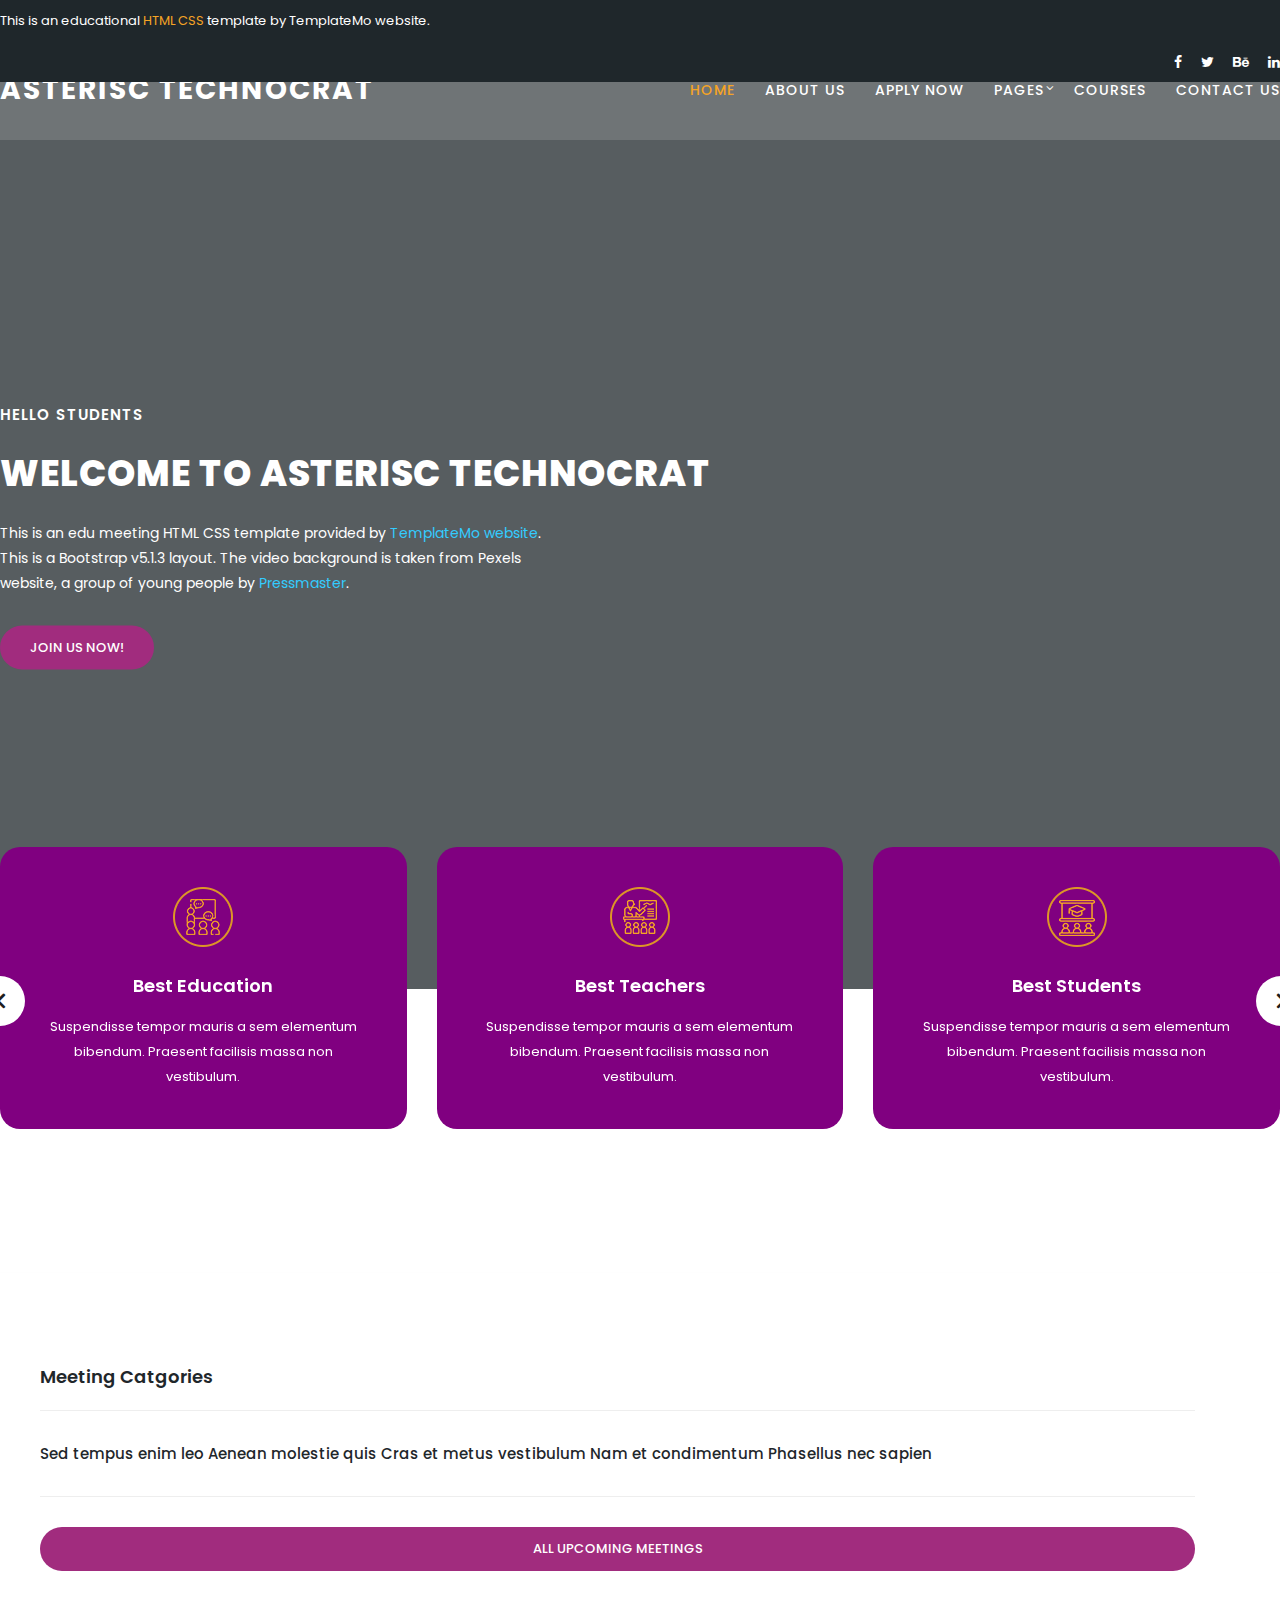
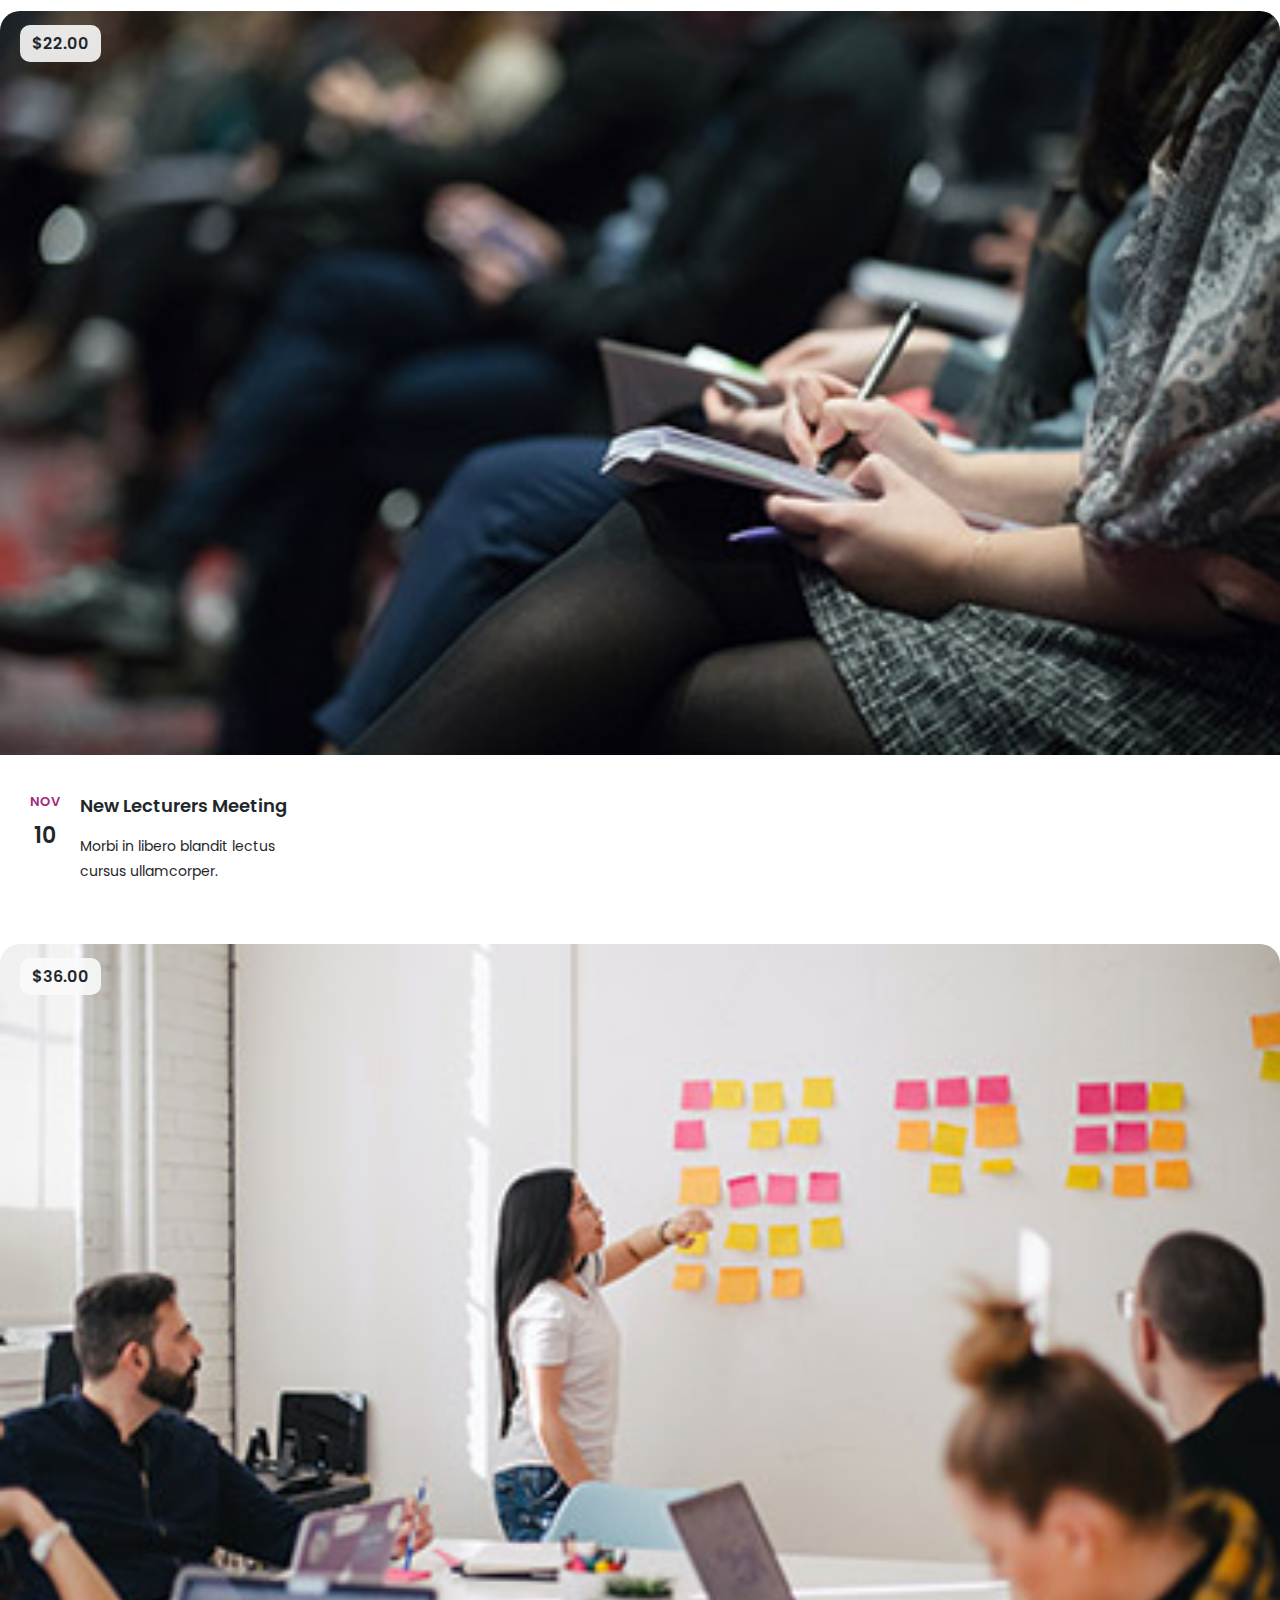
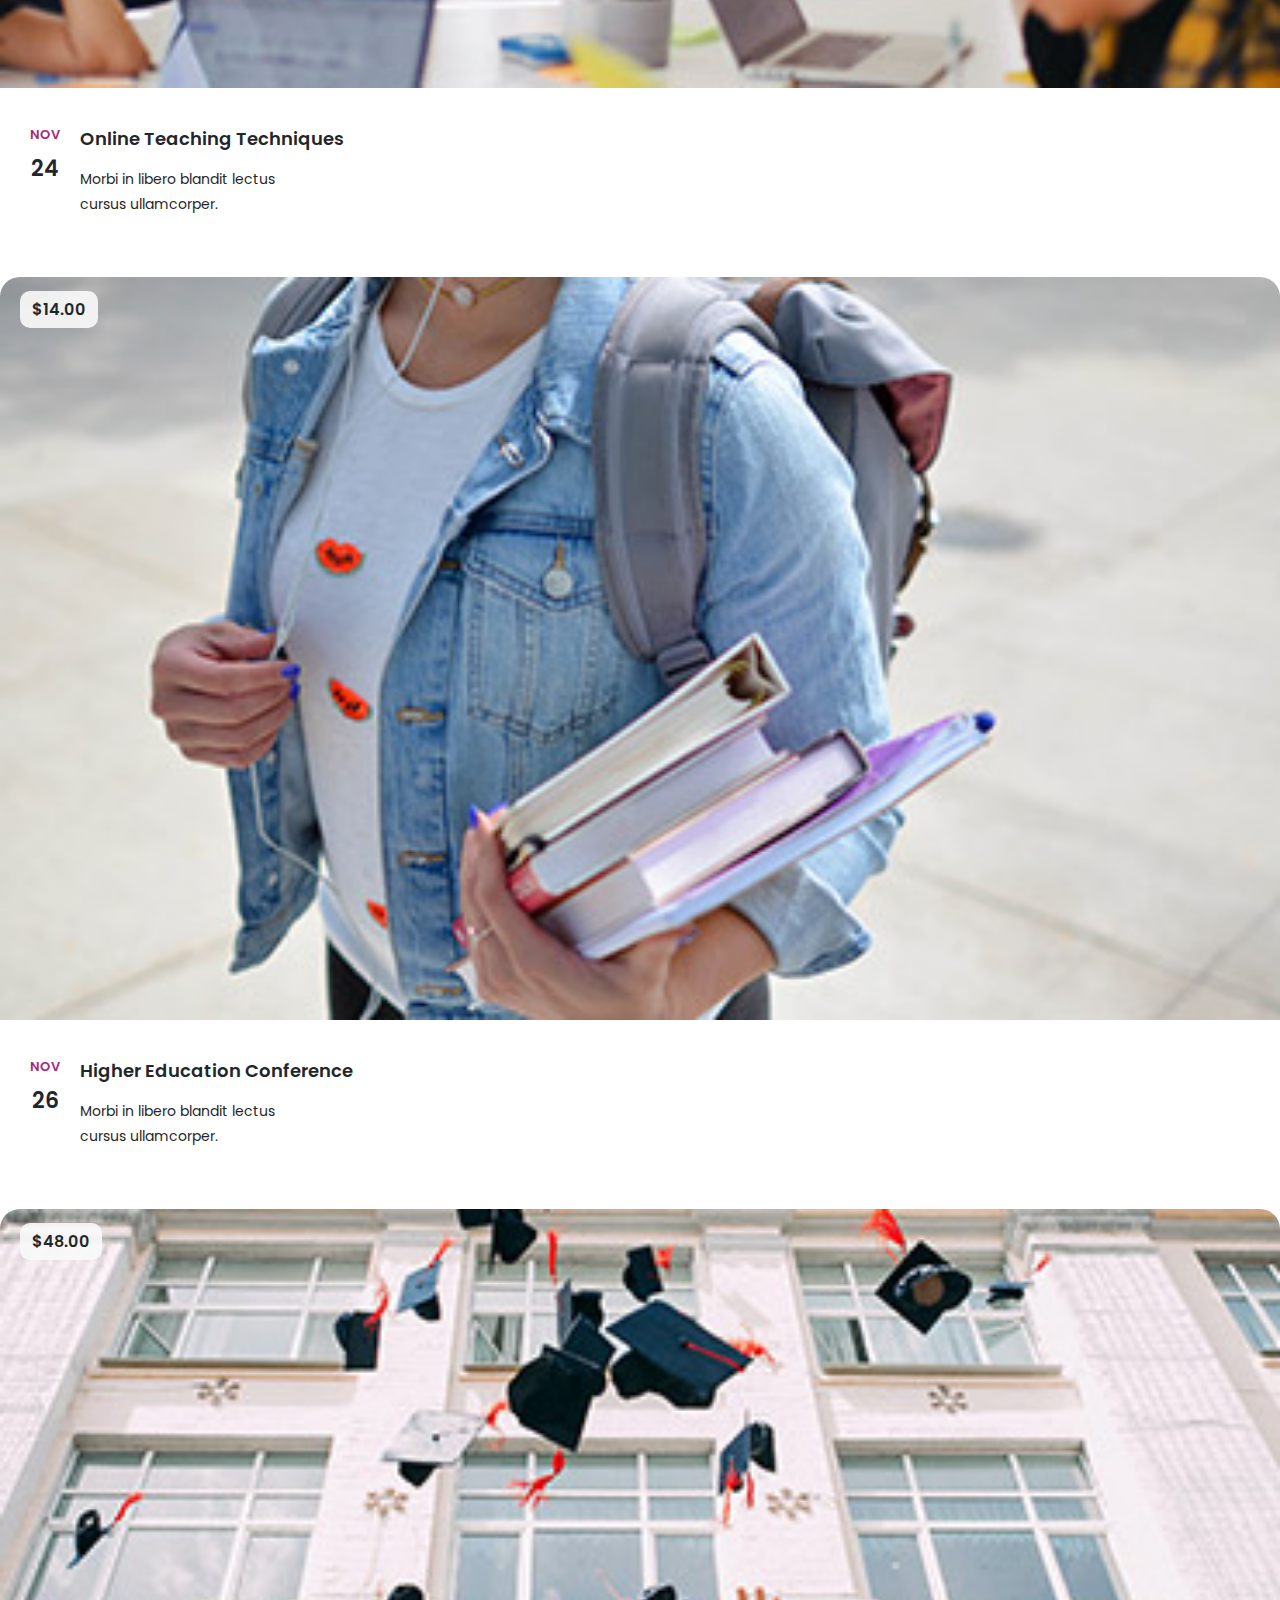
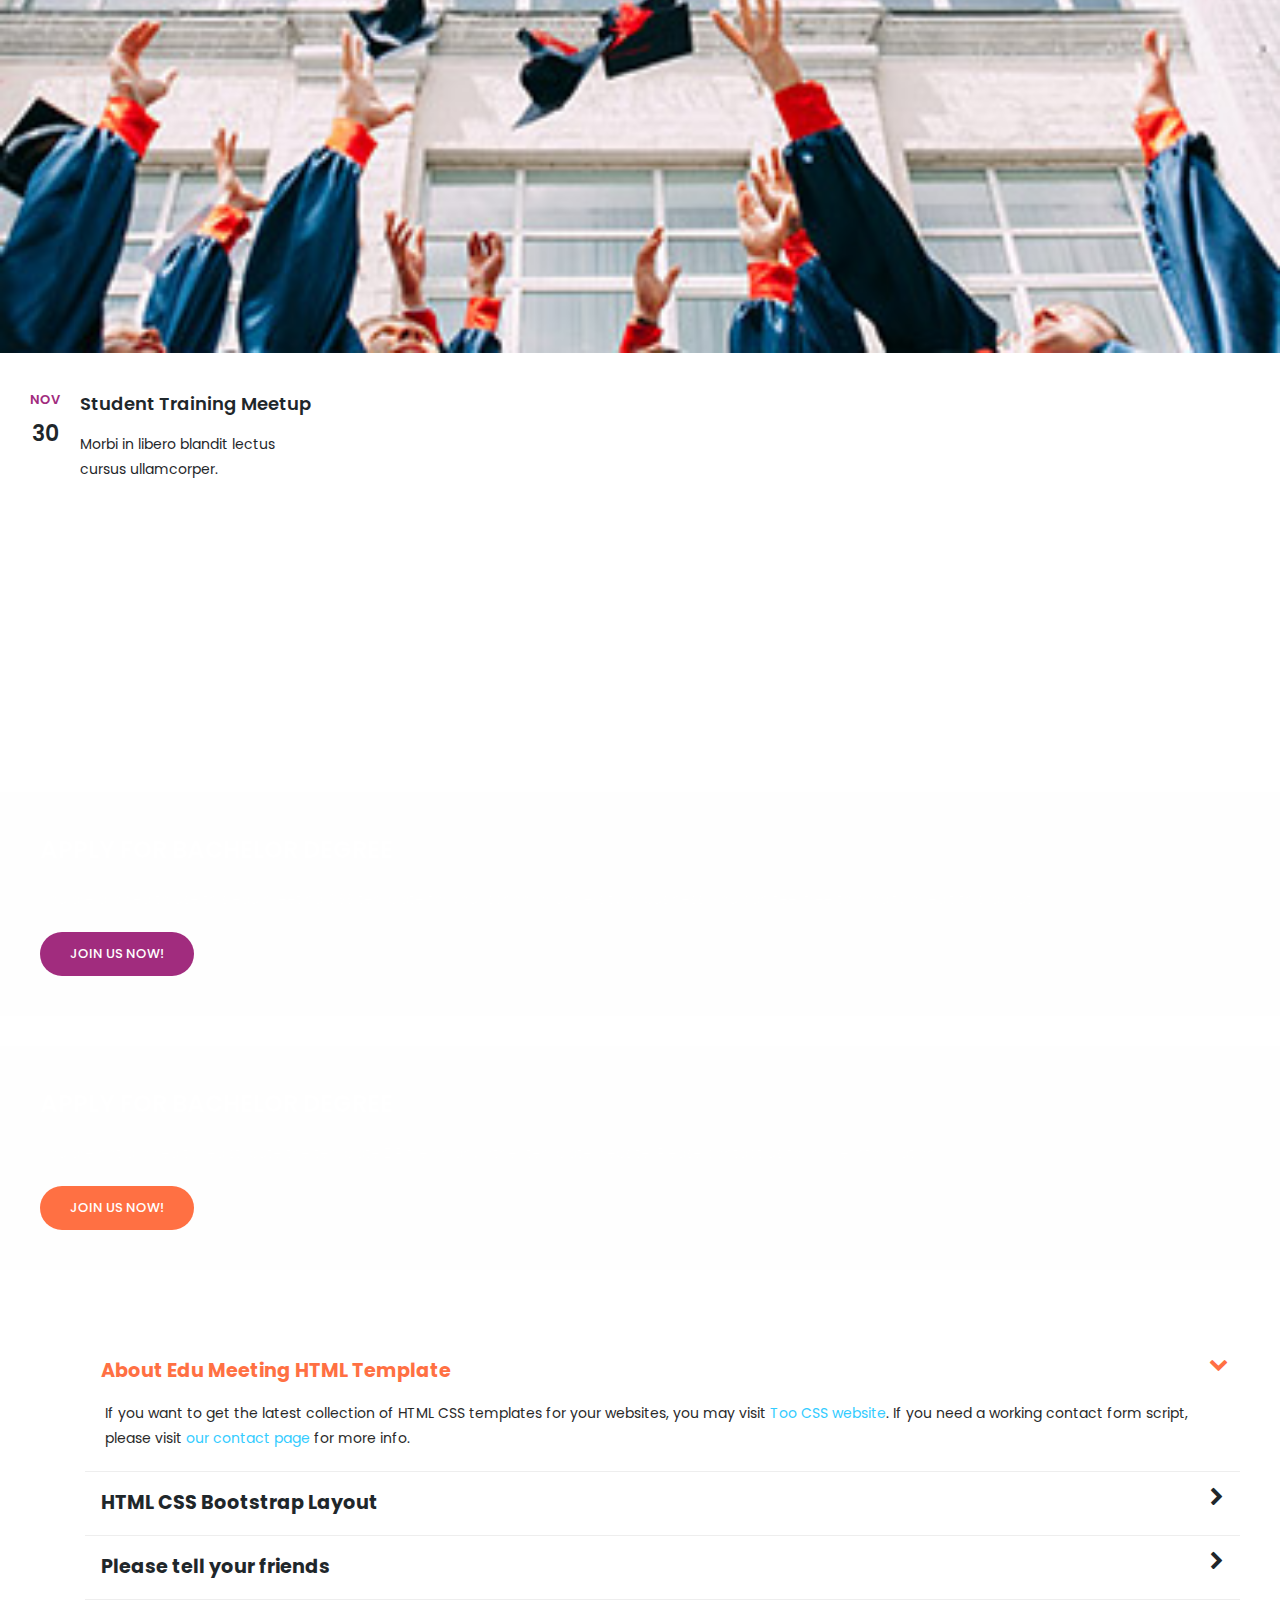
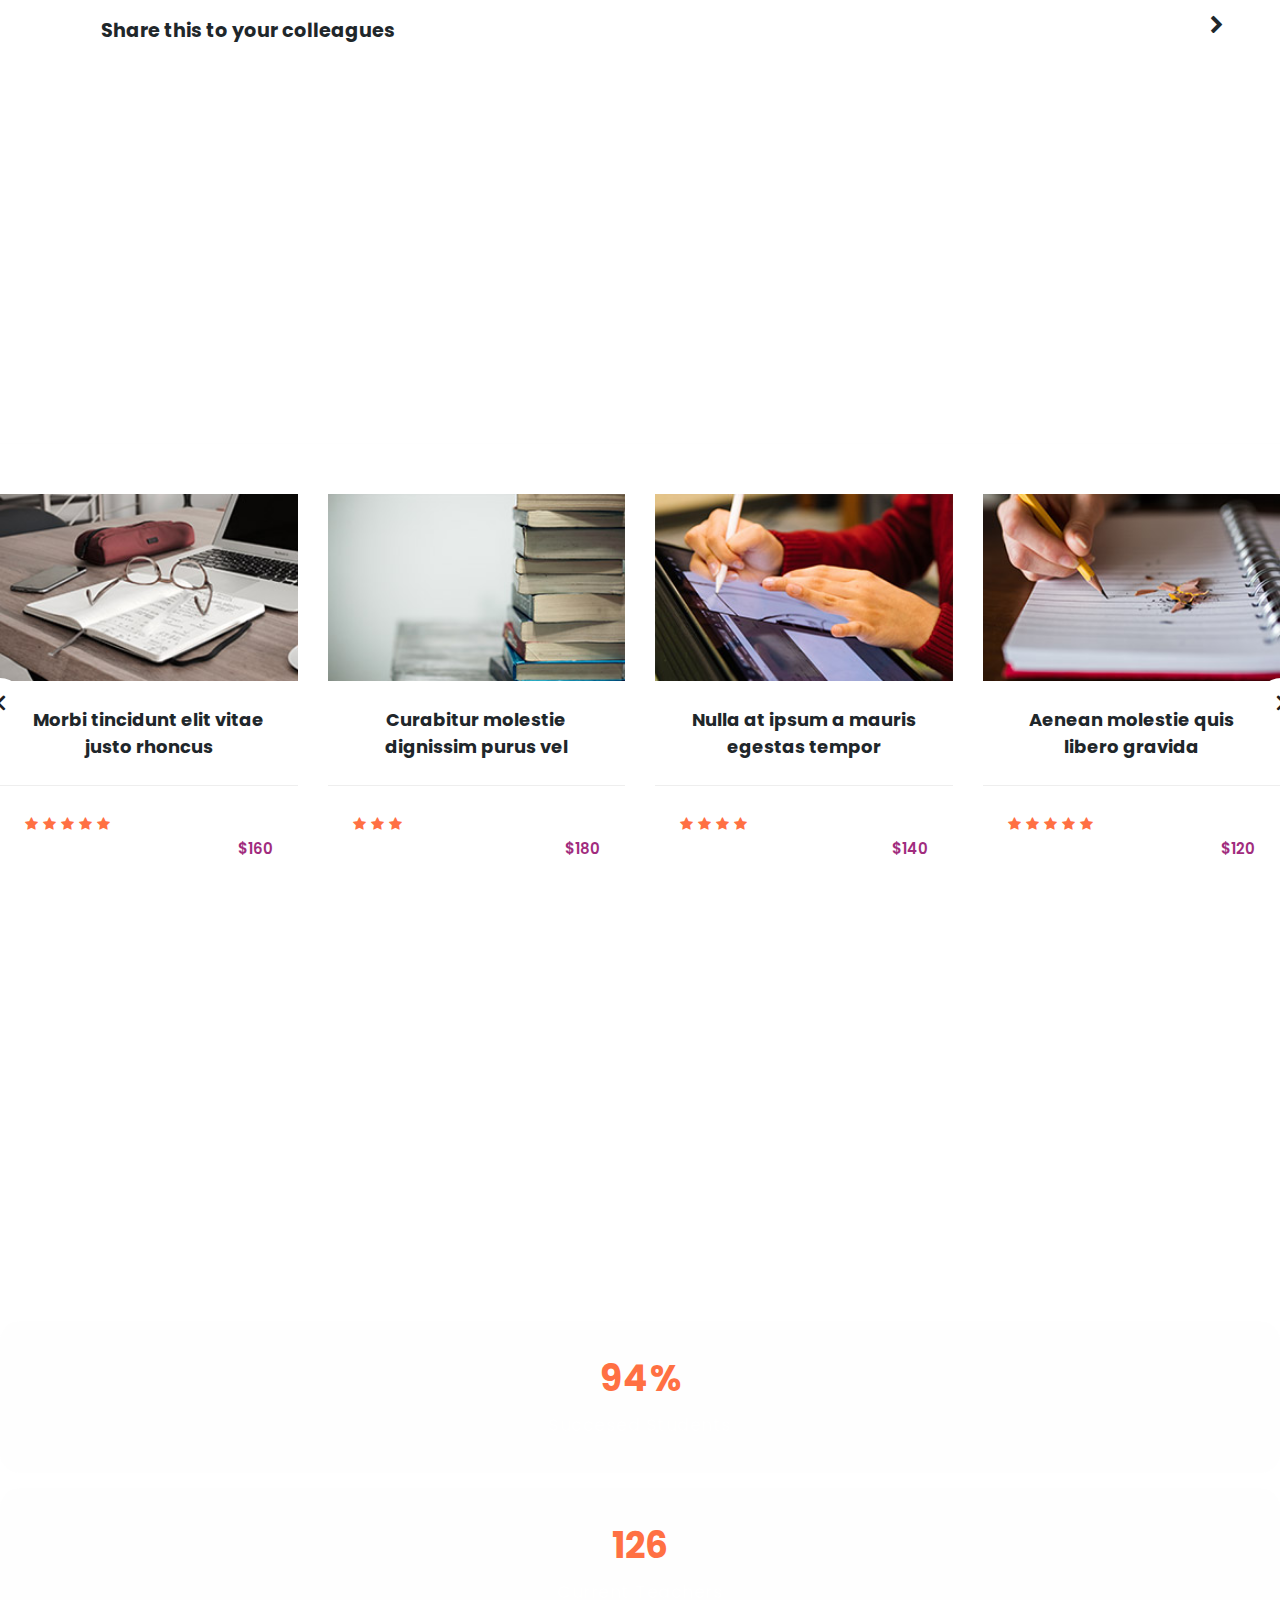
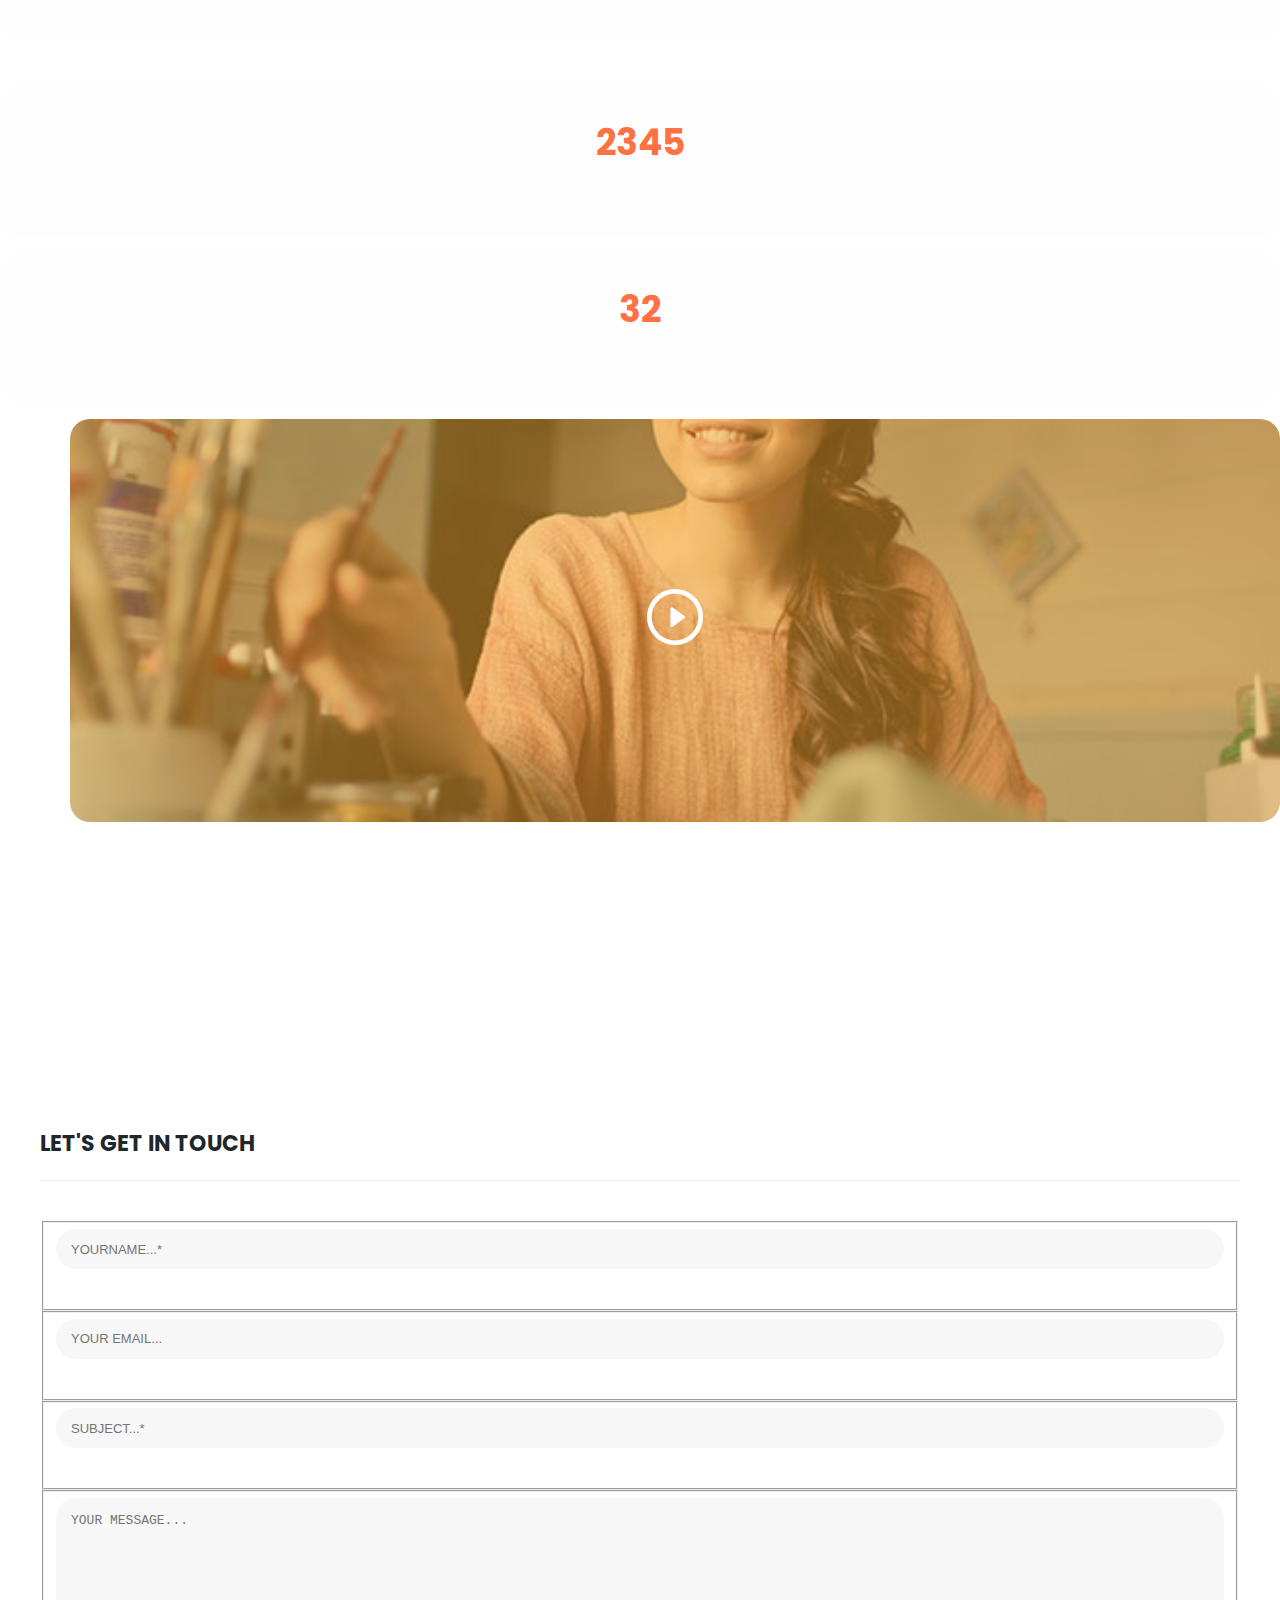
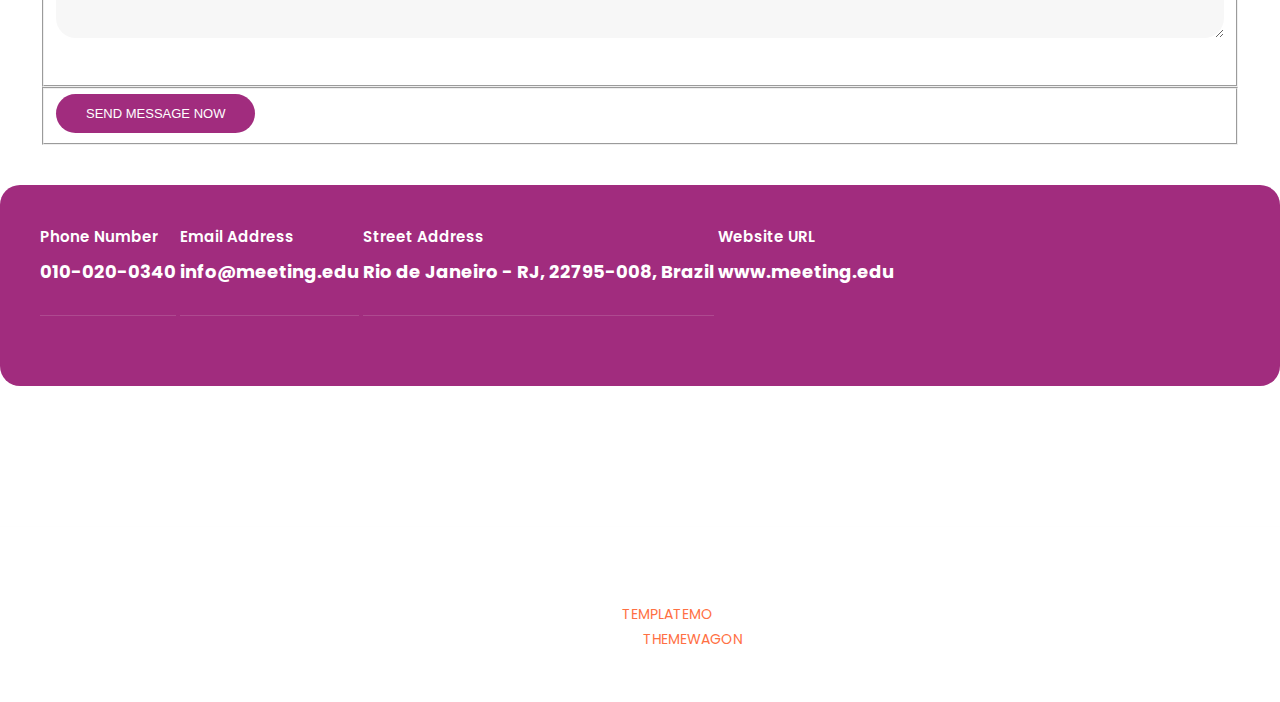
==== index.html @ db71fe5d "Add files via upload" ====
<!DOCTYPE html>
<html lang="en">

  <head>

    <meta charset="utf-8">
    <meta name="viewport" content="width=device-width, initial-scale=1, shrink-to-fit=no">
    <meta name="description" content="">
    <meta name="author" content="TemplateMo">
    <link href="https://fonts.googleapis.com/css?family=Poppins:100,200,300,400,500,600,700,800,900" rel="stylesheet">

    <title>Education Meeting HTML5 Template</title>

    <!-- Bootstrap core CSS -->
    <link href="vendor/bootstrap/css/bootstrap.min.css" rel="stylesheet">


    <!-- Additional CSS Files -->
    <link rel="stylesheet" href="assets/css/fontawesome.css">
    <link rel="stylesheet" href="assets/css/templatemo-edu-meeting.css">
    <link rel="stylesheet" href="assets/css/owl.css">
    <link rel="stylesheet" href="assets/css/lightbox.css">
<!--

TemplateMo 569 Edu Meeting

https://templatemo.com/tm-569-edu-meeting

-->
  </head>

<body>

  <!-- Sub Header -->
  <div class="sub-header">
    <div class="container">
      <div class="row">
        <div class="col-lg-8 col-sm-8">
          <div class="left-content">
            <p>This is an educational <em>HTML CSS</em> template by TemplateMo website.</p>
          </div>
        </div>
        <div class="col-lg-4 col-sm-4">
          <div class="right-icons">
            <ul>
              <li><a href="#"><i class="fa fa-facebook"></i></a></li>
              <li><a href="#"><i class="fa fa-twitter"></i></a></li>
              <li><a href="#"><i class="fa fa-behance"></i></a></li>
              <li><a href="#"><i class="fa fa-linkedin"></i></a></li>
            </ul>
          </div>
        </div>
      </div>
    </div>
  </div>

  <!-- ***** Header Area Start ***** -->
  <header class="header-area header-sticky">
      <div class="container">
          <div class="row">
              <div class="col-12">
                  <nav class="main-nav">
                      <!-- ***** Logo Start ***** -->
                      <a href="index.html" class="logo">
                          Asterisc Technocrat
                      </a>
                      <!-- ***** Logo End ***** -->
                      <!-- ***** Menu Start ***** -->
                      <ul class="nav">
                          <li class="scroll-to-section"><a href="#top" class="active">Home</a></li>
                          <li><a href="meetings.html">About us</a></li>
                          <li class="scroll-to-section"><a href="#apply">Apply Now</a></li>
                          <li class="has-sub">
                              <a href="javascript:void(0)">Pages</a>
                              <ul class="sub-menu">
                                  <li><a href="meetings.html">About us </a></li>
                                  <li><a href="meeting-details.html">Meeting Details</a></li>
                              </ul>
                          </li>
                          <li class="scroll-to-section"><a href="#courses">Courses</a></li> 
                          <li class="scroll-to-section"><a href="#contact">Contact Us</a></li> 
                      </ul>        
                      <a class='menu-trigger'>
                          <span>Menu</span>
                      </a>
                      <!-- ***** Menu End ***** -->
                  </nav>
              </div>
          </div>
      </div>
  </header>
  <!-- ***** Header Area End ***** -->

  <!-- ***** Main Banner Area Start ***** -->
  <section class="section main-banner" id="top" data-section="section1">
      <video autoplay muted loop id="bg-video">
          <source src="assets/images/intro.mp4" type="video/mp4" />
      </video>

      <div class="video-overlay header-text">
          <div class="container">
            <div class="row">
              <div class="col-lg-12">
                <div class="caption">
              <h6>Hello Students</h6>
              <h2>Welcome to Asterisc Technocrat</h2>
              <p>This is an edu meeting HTML CSS template provided by <a rel="nofollow" href="https://templatemo.com/page/1" target="_blank">TemplateMo website</a>. This is a Bootstrap v5.1.3 layout. The video background is taken from Pexels website, a group of young people by <a rel="nofollow" href="https://www.pexels.com/@pressmaster" target="_blank">Pressmaster</a>.</p>
              <div class="main-button-red">
                  <div class="scroll-to-section"><a href="#contact">Join Us Now!</a></div>
              </div>
          </div>
              </div>
            </div>
          </div>
      </div>
  </section>
  <!-- ***** Main Banner Area End ***** -->

  <section class="services">
    <div class="container">
      <div class="row">
        <div class="col-lg-12">
          <div class="owl-service-item owl-carousel">
          
            <div class="item">
              <div class="icon">
                <img src="assets/images/service-icon-01.png" alt="">
              </div>
              <div class="down-content">
                <h4>Best Education</h4>
                <p>Suspendisse tempor mauris a sem elementum bibendum. Praesent facilisis massa non vestibulum.</p>
              </div>
            </div>
            
            <div class="item">
              <div class="icon">
                <img src="assets/images/service-icon-02.png" alt="">
              </div>
              <div class="down-content">
                <h4>Best Teachers</h4>
                <p>Suspendisse tempor mauris a sem elementum bibendum. Praesent facilisis massa non vestibulum.</p>
              </div>
            </div>
            
            <div class="item">
              <div class="icon">
                <img src="assets/images/service-icon-03.png" alt="">
              </div>
              <div class="down-content">
                <h4>Best Students</h4>
                <p>Suspendisse tempor mauris a sem elementum bibendum. Praesent facilisis massa non vestibulum.</p>
              </div>
            </div>
            
            <div class="item">
              <div class="icon">
                <img src="assets/images/service-icon-02.png" alt="">
              </div>
              <div class="down-content">
                <h4>Online Meeting</h4>
                <p>Suspendisse tempor mauris a sem elementum bibendum. Praesent facilisis massa non vestibulum.</p>
              </div>
            </div>
            
            <div class="item">
              <div class="icon">
                <img src="assets/images/service-icon-03.png" alt="">
              </div>
              <div class="down-content">
                <h4>Best Networking</h4>
                <p>Suspendisse tempor mauris a sem elementum bibendum. Praesent facilisis massa non vestibulum.</p>
              </div>
            </div>
            
          </div>
        </div>
      </div>
    </div>
  </section>

  <section class="upcoming-meetings" id="meetings">
    <div class="container">
      <div class="row">
        <div class="col-lg-12">
          <div class="section-heading">
            <h2>Upcoming Meetings</h2>
          </div>
        </div>
        <div class="col-lg-4">
          <div class="categories">
            <h4>Meeting Catgories</h4>
            <ul>
              <li><a href="#">Sed tempus enim leo</a></li>
              <li><a href="#">Aenean molestie quis</a></li>
              <li><a href="#">Cras et metus vestibulum</a></li>
              <li><a href="#">Nam et condimentum</a></li>
              <li><a href="#">Phasellus nec sapien</a></li>
            </ul>
            <div class="main-button-red">
              <a href="meetings.html">All Upcoming Meetings</a>
            </div>
          </div>
        </div>
        <div class="col-lg-8">
          <div class="row">
            <div class="col-lg-6">
              <div class="meeting-item">
                <div class="thumb">
                  <div class="price">
                    <span>$22.00</span>
                  </div>
                  <a href="meeting-details.html"><img src="assets/images/meeting-01.jpg" alt="New Lecturer Meeting"></a>
                </div>
                <div class="down-content">
                  <div class="date">
                    <h6>Nov <span>10</span></h6>
                  </div>
                  <a href="meeting-details.html"><h4>New Lecturers Meeting</h4></a>
                  <p>Morbi in libero blandit lectus<br>cursus ullamcorper.</p>
                </div>
              </div>
            </div>
            <div class="col-lg-6">
              <div class="meeting-item">
                <div class="thumb">
                  <div class="price">
                    <span>$36.00</span>
                  </div>
                  <a href="meeting-details.html"><img src="assets/images/meeting-02.jpg" alt="Online Teaching"></a>
                </div>
                <div class="down-content">
                  <div class="date">
                    <h6>Nov <span>24</span></h6>
                  </div>
                  <a href="meeting-details.html"><h4>Online Teaching Techniques</h4></a>
                  <p>Morbi in libero blandit lectus<br>cursus ullamcorper.</p>
                </div>
              </div>
            </div>
            <div class="col-lg-6">
              <div class="meeting-item">
                <div class="thumb">
                  <div class="price">
                    <span>$14.00</span>
                  </div>
                  <a href="meeting-details.html"><img src="assets/images/meeting-03.jpg" alt="Higher Education"></a>
                </div>
                <div class="down-content">
                  <div class="date">
                    <h6>Nov <span>26</span></h6>
                  </div>
                  <a href="meeting-details.html"><h4>Higher Education Conference</h4></a>
                  <p>Morbi in libero blandit lectus<br>cursus ullamcorper.</p>
                </div>
              </div>
            </div>
            <div class="col-lg-6">
              <div class="meeting-item">
                <div class="thumb">
                  <div class="price">
                    <span>$48.00</span>
                  </div>
                  <a href="meeting-details.html"><img src="assets/images/meeting-04.jpg" alt="Student Training"></a>
                </div>
                <div class="down-content">
                  <div class="date">
                    <h6>Nov <span>30</span></h6>
                  </div>
                  <a href="meeting-details.html"><h4>Student Training Meetup</h4></a>
                  <p>Morbi in libero blandit lectus<br>cursus ullamcorper.</p>
                </div>
              </div>
            </div>
          </div>
        </div>
      </div>
    </div>
  </section>

  <section class="apply-now" id="apply">
    <div class="container">
      <div class="row">
        <div class="col-lg-6 align-self-center">
          <div class="row">
            <div class="col-lg-12">
              <div class="item">
                <h3>APPLY FOR BACHELOR DEGREE</h3>
                <p>You are allowed to use this edu meeting CSS template for your school or university or business. You can feel free to modify or edit this layout.</p>
                <div class="main-button-red">
                  <div class="scroll-to-section"><a href="#contact">Join Us Now!</a></div>
              </div>
              </div>
            </div>
            <div class="col-lg-12">
              <div class="item">
                <h3>APPLY FOR BACHELOR DEGREE</h3>
                <p>You are not allowed to redistribute the template ZIP file on any other template website. Please contact us for more information.</p>
                <div class="main-button-yellow">
                  <div class="scroll-to-section"><a href="#contact">Join Us Now!</a></div>
              </div>
              </div>
            </div>
          </div>
        </div>
        <div class="col-lg-6">
          <div class="accordions is-first-expanded">
            <article class="accordion">
                <div class="accordion-head">
                    <span>About Edu Meeting HTML Template</span>
                    <span class="icon">
                        <i class="icon fa fa-chevron-right"></i>
                    </span>
                </div>
                <div class="accordion-body">
                    <div class="content">
                        <p>If you want to get the latest collection of HTML CSS templates for your websites, you may visit <a rel="nofollow" href="https://www.toocss.com/" target="_blank">Too CSS website</a>. If you need a working contact form script, please visit <a href="https://templatemo.com/contact" target="_parent">our contact page</a> for more info.</p>
                    </div>
                </div>
            </article>
            <article class="accordion">
                <div class="accordion-head">
                    <span>HTML CSS Bootstrap Layout</span>
                    <span class="icon">
                        <i class="icon fa fa-chevron-right"></i>
                    </span>
                </div>
                <div class="accordion-body">
                    <div class="content">
                        <p>Etiam posuere metus orci, vel consectetur elit imperdiet eu. Cras ipsum magna, maximus at semper sit amet, eleifend eget neque. Nunc facilisis quam purus, sed vulputate augue interdum vitae. Aliquam a elit massa.<br><br>
                        Nulla malesuada elit lacus, ac ultricies massa varius sed. Etiam eu metus eget nibh consequat aliquet. Proin fringilla, quam at euismod porttitor, odio odio tempus ligula, ut feugiat ex erat nec mauris. Donec viverra velit eget lectus sollicitudin tincidunt.</p>
                    </div>
                </div>
            </article>
            <article class="accordion">
                <div class="accordion-head">
                    <span>Please tell your friends</span>
                    <span class="icon">
                        <i class="icon fa fa-chevron-right"></i>
                    </span>
                </div>
                <div class="accordion-body">
                    <div class="content">
                        <p>Ut vehicula mauris est, sed sodales justo rhoncus eu. Morbi porttitor quam velit, at ullamcorper justo suscipit sit amet. Quisque at suscipit mi, non efficitur velit.<br><br>
                        Cras et tortor semper, placerat eros sit amet, porta est. Mauris porttitor sapien et quam volutpat luctus. Nullam sodales ipsum ac neque ultricies varius.</p>
                    </div>
                </div>
            </article>
            <article class="accordion last-accordion">
                <div class="accordion-head">
                    <span>Share this to your colleagues</span>
                    <span class="icon">
                        <i class="icon fa fa-chevron-right"></i>
                    </span>
                </div>
                <div class="accordion-body">
                    <div class="content">
                        <p>Maecenas suscipit enim libero, vel lobortis justo condimentum id. Interdum et malesuada fames ac ante ipsum primis in faucibus.<br><br>
                        Sed eleifend metus sit amet magna tristique, posuere laoreet arcu semper. Nulla pellentesque ut tortor sit amet maximus. In eu libero ullamcorper, semper nisi quis, convallis nisi.</p>
                    </div>
                </div>
            </article>
        </div>
        </div>
      </div>
    </div>
  </section>

  <section class="our-courses" id="courses">
    <div class="container">
      <div class="row">
        <div class="col-lg-12">
          <div class="section-heading">
            <h2>Our Popular Courses</h2>
          </div>
        </div>
        <div class="col-lg-12">
          <div class="owl-courses-item owl-carousel">
            <div class="item">
              <img src="assets/images/course-01.jpg" alt="Course One">
              <div class="down-content">
                <h4>Morbi tincidunt elit vitae justo rhoncus</h4>
                <div class="info">
                  <div class="row">
                    <div class="col-8">
                      <ul>
                        <li><i class="fa fa-star"></i></li>
                        <li><i class="fa fa-star"></i></li>
                        <li><i class="fa fa-star"></i></li>
                        <li><i class="fa fa-star"></i></li>
                        <li><i class="fa fa-star"></i></li>
                      </ul>
                    </div>
                    <div class="col-4">
                       <span>$160</span>
                    </div>
                  </div>
                </div>
              </div>
            </div>
            <div class="item">
              <img src="assets/images/course-02.jpg" alt="Course Two">
              <div class="down-content">
                <h4>Curabitur molestie dignissim purus vel</h4>
                <div class="info">
                  <div class="row">
                    <div class="col-8">
                      <ul>
                        <li><i class="fa fa-star"></i></li>
                        <li><i class="fa fa-star"></i></li>
                        <li><i class="fa fa-star"></i></li>
                      </ul>
                    </div>
                    <div class="col-4">
                       <span>$180</span>
                    </div>
                  </div>
                </div>
              </div>
            </div>
            <div class="item">
              <img src="assets/images/course-03.jpg" alt="">
              <div class="down-content">
                <h4>Nulla at ipsum a mauris egestas tempor</h4>
                <div class="info">
                  <div class="row">
                    <div class="col-8">
                      <ul>
                        <li><i class="fa fa-star"></i></li>
                        <li><i class="fa fa-star"></i></li>
                        <li><i class="fa fa-star"></i></li>
                        <li><i class="fa fa-star"></i></li>
                      </ul>
                    </div>
                    <div class="col-4">
                       <span>$140</span>
                    </div>
                  </div>
                </div>
              </div>
            </div>
            <div class="item">
              <img src="assets/images/course-04.jpg" alt="">
              <div class="down-content">
                <h4>Aenean molestie quis libero gravida</h4>
                <div class="info">
                  <div class="row">
                    <div class="col-8">
                      <ul>
                        <li><i class="fa fa-star"></i></li>
                        <li><i class="fa fa-star"></i></li>
                        <li><i class="fa fa-star"></i></li>
                        <li><i class="fa fa-star"></i></li>
                        <li><i class="fa fa-star"></i></li>
                      </ul>
                    </div>
                    <div class="col-4">
                       <span>$120</span>
                    </div>
                  </div>
                </div>
              </div>
            </div>
            <div class="item">
              <img src="assets/images/course-01.jpg" alt="">
              <div class="down-content">
                <h4>Lorem ipsum dolor sit amet adipiscing elit</h4>
                <div class="info">
                  <div class="row">
                    <div class="col-8">
                      <ul>
                        <li><i class="fa fa-star"></i></li>
                        <li><i class="fa fa-star"></i></li>
                        <li><i class="fa fa-star"></i></li>
                        <li><i class="fa fa-star"></i></li>
                        <li><i class="fa fa-star"></i></li>
                      </ul>
                    </div>
                    <div class="col-4">
                       <span>$250</span>
                    </div>
                  </div>
                </div>
              </div>
            </div>
            <div class="item">
              <img src="assets/images/course-02.jpg" alt="">
              <div class="down-content">
                <h4>TemplateMo is the best website for Free CSS</h4>
                <div class="info">
                  <div class="row">
                    <div class="col-8">
                      <ul>
                        <li><i class="fa fa-star"></i></li>
                        <li><i class="fa fa-star"></i></li>
                        <li><i class="fa fa-star"></i></li>
                        <li><i class="fa fa-star"></i></li>
                        <li><i class="fa fa-star"></i></li>
                      </ul>
                    </div>
                    <div class="col-4">
                       <span>$270</span>
                    </div>
                  </div>
                </div>
              </div>
            </div>
            <div class="item">
              <img src="assets/images/course-03.jpg" alt="">
              <div class="down-content">
                <h4>Web Design Templates at your finger tips</h4>
                <div class="info">
                  <div class="row">
                    <div class="col-8">
                      <ul>
                        <li><i class="fa fa-star"></i></li>
                        <li><i class="fa fa-star"></i></li>
                        <li><i class="fa fa-star"></i></li>
                        <li><i class="fa fa-star"></i></li>
                        <li><i class="fa fa-star"></i></li>
                      </ul>
                    </div>
                    <div class="col-4">
                       <span>$340</span>
                    </div>
                  </div>
                </div>
              </div>
            </div>
            <div class="item">
              <img src="assets/images/course-04.jpg" alt="">
              <div class="down-content">
                <h4>Please visit our website again</h4>
                <div class="info">
                  <div class="row">
                    <div class="col-8">
                      <ul>
                        <li><i class="fa fa-star"></i></li>
                        <li><i class="fa fa-star"></i></li>
                        <li><i class="fa fa-star"></i></li>
                        <li><i class="fa fa-star"></i></li>
                        <li><i class="fa fa-star"></i></li>
                      </ul>
                    </div>
                    <div class="col-4">
                       <span>$360</span>
                    </div>
                  </div>
                </div>
              </div>
            </div>
            <div class="item">
              <img src="assets/images/course-01.jpg" alt="">
              <div class="down-content">
                <h4>Responsive HTML Templates for you</h4>
                <div class="info">
                  <div class="row">
                    <div class="col-8">
                      <ul>
                        <li><i class="fa fa-star"></i></li>
                        <li><i class="fa fa-star"></i></li>
                        <li><i class="fa fa-star"></i></li>
                        <li><i class="fa fa-star"></i></li>
                        <li><i class="fa fa-star"></i></li>
                      </ul>
                    </div>
                    <div class="col-4">
                       <span>$400</span>
                    </div>
                  </div>
                </div>
              </div>
            </div>
            <div class="item">
              <img src="assets/images/course-02.jpg" alt="">
              <div class="down-content">
                <h4>Download Free CSS Layouts for your business</h4>
                <div class="info">
                  <div class="row">
                    <div class="col-8">
                      <ul>
                        <li><i class="fa fa-star"></i></li>
                        <li><i class="fa fa-star"></i></li>
                        <li><i class="fa fa-star"></i></li>
                        <li><i class="fa fa-star"></i></li>
                        <li><i class="fa fa-star"></i></li>
                      </ul>
                    </div>
                    <div class="col-4">
                       <span>$430</span>
                    </div>
                  </div>
                </div>
              </div>
            </div>
            <div class="item">
              <img src="assets/images/course-03.jpg" alt="">
              <div class="down-content">
                <h4>Morbi in libero blandit lectus cursus</h4>
                <div class="info">
                  <div class="row">
                    <div class="col-8">
                      <ul>
                        <li><i class="fa fa-star"></i></li>
                        <li><i class="fa fa-star"></i></li>
                        <li><i class="fa fa-star"></i></li>
                        <li><i class="fa fa-star"></i></li>
                        <li><i class="fa fa-star"></i></li>
                      </ul>
                    </div>
                    <div class="col-4">
                       <span>$480</span>
                    </div>
                  </div>
                </div>
              </div>
            </div>
            <div class="item">
              <img src="assets/images/course-04.jpg" alt="">
              <div class="down-content">
                <h4>Curabitur molestie dignissim purus</h4>
                <div class="info">
                  <div class="row">
                    <div class="col-8">
                      <ul>
                        <li><i class="fa fa-star"></i></li>
                        <li><i class="fa fa-star"></i></li>
                        <li><i class="fa fa-star"></i></li>
                        <li><i class="fa fa-star"></i></li>
                        <li><i class="fa fa-star"></i></li>
                      </ul>
                    </div>
                    <div class="col-4">
                       <span>$560</span>
                    </div>
                  </div>
                </div>
              </div>
            </div>
          </div>
        </div>
      </div>
    </div>
  </section>

  <section class="our-facts">
    <div class="container">
      <div class="row">
        <div class="col-lg-6">
          <div class="row">
            <div class="col-lg-12">
              <h2>A Few Facts About Our University</h2>
            </div>
            <div class="col-lg-6">
              <div class="row">
                <div class="col-12">
                  <div class="count-area-content percentage">
                    <div class="count-digit">94</div>
                    <div class="count-title">Succesed Students</div>
                  </div>
                </div>
                <div class="col-12">
                  <div class="count-area-content">
                    <div class="count-digit">126</div>
                    <div class="count-title">Current Teachers</div>
                  </div>
                </div>
              </div>
            </div>
            <div class="col-lg-6">
              <div class="row">
                <div class="col-12">
                  <div class="count-area-content new-students">
                    <div class="count-digit">2345</div>
                    <div class="count-title">New Students</div>
                  </div>
                </div> 
                <div class="col-12">
                  <div class="count-area-content">
                    <div class="count-digit">32</div>
                    <div class="count-title">Awards</div>
                  </div>
                </div>
              </div>
            </div>
          </div>
        </div> 
        <div class="col-lg-6 align-self-center">
          <div class="video">
            <a href="https://www.youtube.com/watch?v=HndV87XpkWg" target="_blank"><img src="assets/images/play-icon.png" alt=""></a>
          </div>
        </div>
      </div>
    </div>
  </section>

  <section class="contact-us" id="contact">
    <div class="container">
      <div class="row">
        <div class="col-lg-9 align-self-center">
          <div class="row">
            <div class="col-lg-12">
              <form id="contact" action="" method="post">
                <div class="row">
                  <div class="col-lg-12">
                    <h2>Let's get in touch</h2>
                  </div>
                  <div class="col-lg-4">
                    <fieldset>
                      <input name="name" type="text" id="name" placeholder="YOURNAME...*" required="">
                    </fieldset>
                  </div>
                  <div class="col-lg-4">
                    <fieldset>
                    <input name="email" type="text" id="email" pattern="[^ @]*@[^ @]*" placeholder="YOUR EMAIL..." required="">
                  </fieldset>
                  </div>
                  <div class="col-lg-4">
                    <fieldset>
                      <input name="subject" type="text" id="subject" placeholder="SUBJECT...*" required="">
                    </fieldset>
                  </div>
                  <div class="col-lg-12">
                    <fieldset>
                      <textarea name="message" type="text" class="form-control" id="message" placeholder="YOUR MESSAGE..." required=""></textarea>
                    </fieldset>
                  </div>
                  <div class="col-lg-12">
                    <fieldset>
                      <button type="submit" id="form-submit" class="button">SEND MESSAGE NOW</button>
                    </fieldset>
                  </div>
                </div>
              </form>
            </div>
          </div>
        </div>
        <div class="col-lg-3">
          <div class="right-info">
            <ul>
              <li>
                <h6>Phone Number</h6>
                <span>010-020-0340</span>
              </li>
              <li>
                <h6>Email Address</h6>
                <span>info@meeting.edu</span>
              </li>
              <li>
                <h6>Street Address</h6>
                <span>Rio de Janeiro - RJ, 22795-008, Brazil</span>
              </li>
              <li>
                <h6>Website URL</h6>
                <span>www.meeting.edu</span>
              </li>
            </ul>
          </div>
        </div>
      </div>
    </div>
    <div class="footer">
      <p>Copyright © 2022 Edu Meeting Co., Ltd. All Rights Reserved. 
          <br>
          Design: <a href="https://templatemo.com" target="_parent" title="free css templates">TemplateMo</a>
          <br>
          Distibuted By: <a href="https://themewagon.com" target="_blank" title="Build Better UI, Faster">ThemeWagon</a>
        </p>
    </div>
  </section>

  <!-- Scripts -->
  <!-- Bootstrap core JavaScript -->
    <script src="vendor/jquery/jquery.min.js"></script>
    <script src="vendor/bootstrap/js/bootstrap.bundle.min.js"></script>

    <script src="assets/js/isotope.min.js"></script>
    <script src="assets/js/owl-carousel.js"></script>
    <script src="assets/js/lightbox.js"></script>
    <script src="assets/js/tabs.js"></script>
    <script src="assets/js/video.js"></script>
    <script src="assets/js/slick-slider.js"></script>
    <script src="assets/js/custom.js"></script>
    <script>
        //according to loftblog tut
        $('.nav li:first').addClass('active');

        var showSection = function showSection(section, isAnimate) {
          var
          direction = section.replace(/#/, ''),
          reqSection = $('.section').filter('[data-section="' + direction + '"]'),
          reqSectionPos = reqSection.offset().top - 0;

          if (isAnimate) {
            $('body, html').animate({
              scrollTop: reqSectionPos },
            800);
          } else {
            $('body, html').scrollTop(reqSectionPos);
          }

        };

        var checkSection = function checkSection() {
          $('.section').each(function () {
            var
            $this = $(this),
            topEdge = $this.offset().top - 80,
            bottomEdge = topEdge + $this.height(),
            wScroll = $(window).scrollTop();
            if (topEdge < wScroll && bottomEdge > wScroll) {
              var
              currentId = $this.data('section'),
              reqLink = $('a').filter('[href*=\\#' + currentId + ']');
              reqLink.closest('li').addClass('active').
              siblings().removeClass('active');
            }
          });
        };

        $('.main-menu, .responsive-menu, .scroll-to-section').on('click', 'a', function (e) {
          e.preventDefault();
          showSection($(this).attr('href'), true);
        });

        $(window).scroll(function () {
          checkSection();
        });
    </script>
</body>

</body>
</html>
---- assets/css/templatemo-edu-meeting.css ----
/*

TemplateMo 569 Edu Meeting

https://templatemo.com/tm-569-edu-meeting

*/

/* ---------------------------------------------
Table of contents
------------------------------------------------
01. font & reset css
02. reset
03. global styles
04. header
05. banner
06. features
07. testimonials
08. contact
09. footer
10. preloader
11. search
12. portfolio

--------------------------------------------- */
/* 
---------------------------------------------
font & reset css
--------------------------------------------- 
*/
@import url("https://fonts.googleapis.com/css?family=Poppins:100,200,300,400,500,600,700,800,900");
/* 
---------------------------------------------
reset
--------------------------------------------- 
*/
html, body, div, span, applet, object, iframe, h1, h2, h3, h4, h5, h6, p, blockquote, div
pre, a, abbr, acronym, address, big, cite, code, del, dfn, em, font, img, ins, kbd, q,
s, samp, small, strike, strong, sub, sup, tt, var, b, u, i, center, dl, dt, dd, ol, ul, li,
figure, header, nav, section, article, aside, footer, figcaption {
  margin: 0;
  padding: 0;
  border: 0;
  outline: 0;
}

.clearfix:after {
  content: ".";
  display: block;
  clear: both;
  visibility: hidden;
  line-height: 0;
  height: 0;
}

.clearfix {
  display: inline-block;
}

html[xmlns] .clearfix {
  display: block;
}

* html .clearfix {
  height: 1%;
}

ul, li {
  padding: 0;
  margin: 0;
  list-style: none;
}

header, nav, section, article, aside, footer, hgroup {
  display: block;
}

* {
  box-sizing: border-box;
}

html, body {
  font-family: 'Poppins', sans-serif;
  font-weight: 400;
  background-color: #fff;
  font-size: 16px;
  -ms-text-size-adjust: 100%;
  -webkit-font-smoothing: antialiased;
  -moz-osx-font-smoothing: grayscale;
}

a {
  text-decoration: none !important;
  color: #3CF;
}

a:hover {
	color: #FC3;
}

h1, h2, h3, h4, h5, h6 {
  margin-top: 0px;
  margin-bottom: 0px;
}

ul {
  margin-bottom: 0px;
}

p {
  font-size: 14px;
  line-height: 25px;
  color: #2a2a2a;
}

img {
  width: 100%;
  overflow: hidden;
}

/* 
---------------------------------------------
global styles
--------------------------------------------- 
*/
html,
body {
  background: #fff;
  font-family: 'Poppins', sans-serif;
}

::selection {
  background: #ff7043;
  color: #fff;
}

::-moz-selection {
  background: #ff7043;
  color: #fff;
}

@media (max-width: 991px) {
  html, body {
    overflow-x: hidden;
  }
  .mobile-top-fix {
    margin-top: 30px;
    margin-bottom: 0px;
  }
  .mobile-bottom-fix {
    margin-bottom: 30px;
  }
  .mobile-bottom-fix-big {
    margin-bottom: 60px;
  }
}

.main-button-red a {
  font-size: 13px;
  color: #fff;
  background-color: #a12c7e;
  padding: 12px 30px;
  display: inline-block;
  border-radius: 22px;
  font-weight: 500;
  text-transform: uppercase;
  transition: all .3s;
}

.main-button-red a:hover {
  opacity: 0.9;
}

.main-button-yellow a {
  font-size: 13px;
  color: #fff;
  background-color: #ff7043;
  padding: 12px 30px;
  display: inline-block;
  border-radius: 22px;
  font-weight: 500;
  text-transform: uppercase;
  transition: all .3s;
}

.main-button-yellow a:hover {
  opacity: 0.9;
}

.section-heading h2 {
  line-height: 40px;
  margin-top: 0px;
  margin-bottom: 50px; 
  padding-bottom: 20px;
  border-bottom: 1px solid rgba(250,250,250,0.15);
  font-size: 22px;
  font-weight: 700;
  text-transform: uppercase;
  color: #fff;
}


/* 
---------------------------------------------
header
--------------------------------------------- 
*/

.sub-header {
  background-color: #1f272b;
  position: relative;
  z-index: 1111;
}

.sub-header .left-content p {
  color: #fff;
  padding: 8px 0px;
  font-size: 13px;
}

.sub-header .right-icons {
  text-align: right;
  padding: 8px 0px;
}

.sub-header .right-icons ul li {
  display: inline-block;
  margin-left: 15px;
}

.sub-header .right-icons ul li a {
  color: #fff;
  font-size: 14px;
  transition: all .3s;
}

.sub-header .right-icons ul li a:hover {
  color: #f5a425;
}

.sub-header .left-content p em {
   font-style: normal;
   color: #f5a425;
}

.background-header {
  background-color: #fff!important;
  height: 80px!important;
  position: fixed!important;
  top: 0!important;
  left: 0;
  right: 0;
  box-shadow: 0px 0px 10px rgba(0,0,0,0.15)!important;
}

.background-header .main-nav .nav li a {
  color: #1e1e1e!important;
}

.background-header .logo,
.background-header .main-nav .nav li a {
  color: #1e1e1e!important;
}

.background-header .main-nav .nav li:hover a {
  color: #fb5849!important;
}

.background-header .nav li a.active {
  color: #fb5849!important;
}

.header-area {
  background-color: rgba(250,250,250,0.15);
  position: absolute;
  top: 40px;
  left: 0;
  right: 0;
  z-index: 100;
  -webkit-transition: all .5s ease 0s;
  -moz-transition: all .5s ease 0s;
  -o-transition: all .5s ease 0s;
  transition: all .5s ease 0s;
}

.header-area .main-nav {
  min-height: 80px;
  background: transparent;
}

.header-area .main-nav .logo {
  line-height: 100px;
  color: #fff;
  font-size: 28px;
  font-weight: 700;
  text-transform: uppercase;
  letter-spacing: 2px;
  float: left;
  -webkit-transition: all 0.3s ease 0s;
  -moz-transition: all 0.3s ease 0s;
  -o-transition: all 0.3s ease 0s;
  transition: all 0.3s ease 0s;
}

.background-header .main-nav .logo {
  line-height: 75px;
}

.background-header .nav {
  margin-top: 20px !important;
}

.header-area .main-nav .nav {
  float: right;
  margin-top: 30px;
  margin-right: 0px;
  background-color: transparent;
  -webkit-transition: all 0.3s ease 0s;
  -moz-transition: all 0.3s ease 0s;
  -o-transition: all 0.3s ease 0s;
  transition: all 0.3s ease 0s;
  position: relative;
  z-index: 999;
}

.header-area .main-nav .nav li {
  padding-left: 15px;
  padding-right: 15px;
}

.header-area .main-nav .nav li:last-child {
  padding-right: 0px;
}

.header-area .main-nav .nav li a {
  display: block;
  font-weight: 500;
  font-size: 14px;
  text-transform: uppercase;
  color: #fff;
  -webkit-transition: all 0.3s ease 0s;
  -moz-transition: all 0.3s ease 0s;
  -o-transition: all 0.3s ease 0s;
  transition: all 0.3s ease 0s;
  height: 40px;
  line-height: 40px;
  border: transparent;
  letter-spacing: 1px;
}

.header-area .main-nav .nav li:hover a,
.header-area .main-nav .nav li a.active {
  color: #f5a425!important;
}

.background-header .main-nav .nav li:hover a,
.background-header .main-nav .nav li a.active {
  color: #f5a425!important;
  opacity: 1;
}

.header-area .main-nav .nav li.has-sub {
  position: relative;
  padding-right: 15px;
}

.header-area .main-nav .nav li.has-sub:after {
  font-family: FontAwesome;
  content: "\f107";
  font-size: 12px;
  color: #fff;
  position: absolute;
  right: 5px;
  top: 12px;
}

.background-header .main-nav .nav li.has-sub:after {
  color: #1e1e1e;
}

.header-area .main-nav .nav li.has-sub ul.sub-menu {
  position: absolute;
  width: 200px;
  box-shadow: 0 2px 28px 0 rgba(0, 0, 0, 0.06);
  overflow: hidden;
  top: 40px;
  opacity: 0;
  transition: all .3s;
  transform: translateY(+2em);
  visibility: hidden;
  z-index: -1;
}

.header-area .main-nav .nav li.has-sub ul.sub-menu li {
  margin-left: 0px;
  padding-left: 0px;
  padding-right: 0px;
}

.header-area .main-nav .nav li.has-sub ul.sub-menu li a {
  opacity: 1;
  display: block;
  background: #f7f7f7;
  color: #2a2a2a!important;
  padding-left: 20px;
  height: 40px;
  line-height: 40px;
  -webkit-transition: all 0.3s ease 0s;
  -moz-transition: all 0.3s ease 0s;
  -o-transition: all 0.3s ease 0s;
  transition: all 0.3s ease 0s;
  position: relative;
  font-size: 13px;
  font-weight: 400;
  border-bottom: 1px solid #eee;
}

.header-area .main-nav .nav li.has-sub ul li a:hover {
  background: #fff;
  color: #f5a425!important;
  padding-left: 25px;
}

.header-area .main-nav .nav li.has-sub ul li a:hover:before {
  width: 3px;
}

.header-area .main-nav .nav li.has-sub:hover ul.sub-menu {
  visibility: visible;
  opacity: 1;
  z-index: 1;
  transform: translateY(0%);
  transition-delay: 0s, 0s, 0.3s;
}

.header-area .main-nav .menu-trigger {
  cursor: pointer;
  display: block;
  position: absolute;
  top: 33px;
  width: 32px;
  height: 40px;
  text-indent: -9999em;
  z-index: 99;
  right: 40px;
  display: none;
}

.background-header .main-nav .menu-trigger {
  top: 23px;
}

.header-area .main-nav .menu-trigger span,
.header-area .main-nav .menu-trigger span:before,
.header-area .main-nav .menu-trigger span:after {
  -moz-transition: all 0.4s;
  -o-transition: all 0.4s;
  -webkit-transition: all 0.4s;
  transition: all 0.4s;
  background-color: #1e1e1e;
  display: block;
  position: absolute;
  width: 30px;
  height: 2px;
  left: 0;
}

.background-header .main-nav .menu-trigger span,
.background-header .main-nav .menu-trigger span:before,
.background-header .main-nav .menu-trigger span:after {
  background-color: #1e1e1e;
}

.header-area .main-nav .menu-trigger span:before,
.header-area .main-nav .menu-trigger span:after {
  -moz-transition: all 0.4s;
  -o-transition: all 0.4s;
  -webkit-transition: all 0.4s;
  transition: all 0.4s;
  background-color: #1e1e1e;
  display: block;
  position: absolute;
  width: 30px;
  height: 2px;
  left: 0;
  width: 75%;
}

.background-header .main-nav .menu-trigger span:before,
.background-header .main-nav .menu-trigger span:after {
  background-color: #1e1e1e;
}

.header-area .main-nav .menu-trigger span:before,
.header-area .main-nav .menu-trigger span:after {
  content: "";
}

.header-area .main-nav .menu-trigger span {
  top: 16px;
}

.header-area .main-nav .menu-trigger span:before {
  -moz-transform-origin: 33% 100%;
  -ms-transform-origin: 33% 100%;
  -webkit-transform-origin: 33% 100%;
  transform-origin: 33% 100%;
  top: -10px;
  z-index: 10;
}

.header-area .main-nav .menu-trigger span:after {
  -moz-transform-origin: 33% 0;
  -ms-transform-origin: 33% 0;
  -webkit-transform-origin: 33% 0;
  transform-origin: 33% 0;
  top: 10px;
}

.header-area .main-nav .menu-trigger.active span,
.header-area .main-nav .menu-trigger.active span:before,
.header-area .main-nav .menu-trigger.active span:after {
  background-color: transparent;
  width: 100%;
}

.header-area .main-nav .menu-trigger.active span:before {
  -moz-transform: translateY(6px) translateX(1px) rotate(45deg);
  -ms-transform: translateY(6px) translateX(1px) rotate(45deg);
  -webkit-transform: translateY(6px) translateX(1px) rotate(45deg);
  transform: translateY(6px) translateX(1px) rotate(45deg);
  background-color: #1e1e1e;
}

.background-header .main-nav .menu-trigger.active span:before {
  background-color: #1e1e1e;
}

.header-area .main-nav .menu-trigger.active span:after {
  -moz-transform: translateY(-6px) translateX(1px) rotate(-45deg);
  -ms-transform: translateY(-6px) translateX(1px) rotate(-45deg);
  -webkit-transform: translateY(-6px) translateX(1px) rotate(-45deg);
  transform: translateY(-6px) translateX(1px) rotate(-45deg);
  background-color: #1e1e1e;
}

.background-header .main-nav .menu-trigger.active span:after {
  background-color: #1e1e1e;
}

.header-area.header-sticky {
  min-height: 80px;
}

.header-area .nav {
  margin-top: 30px;
}

.header-area.header-sticky .nav li a.active {
  color: #f5a425;
}

@media (max-width: 1200px) {
  .header-area .main-nav .nav li {
    padding-left: 7px;
    padding-right: 7px;
  }
  .header-area .main-nav:before {
    display: none;
  }
}

@media (max-width: 767px) {
  .header-area .main-nav .logo {
    color: #1e1e1e;
  }
  .header-area.header-sticky .nav li a:hover,
  .header-area.header-sticky .nav li a.active {
    color: #f5a425!important;
    opacity: 1;
  }
  .header-area.header-sticky .nav li.search-icon a {
    width: 100%;
  }
  .header-area {
    background-color: #f7f7f7;
    padding: 0px 15px;
    height: 100px;
    box-shadow: none;
    text-align: center;
  }
  .header-area .container {
    padding: 0px;
  }
  .header-area .logo {
    margin-left: 30px;
  }
  .header-area .menu-trigger {
    display: block !important;
  }
  .header-area .main-nav {
    overflow: hidden;
  }
  .header-area .main-nav .nav {
    float: none;
    width: 100%;
    display: none;
    -webkit-transition: all 0s ease 0s;
    -moz-transition: all 0s ease 0s;
    -o-transition: all 0s ease 0s;
    transition: all 0s ease 0s;
    margin-left: 0px;
  }
  .header-area .main-nav .nav li:first-child {
    border-top: 1px solid #eee;
  }
  .header-area.header-sticky .nav {
    margin-top: 100px !important;
  }
  .header-area .main-nav .nav li {
    width: 100%;
    background: #fff;
    border-bottom: 1px solid #eee;
    padding-left: 0px !important;
    padding-right: 0px !important;
  }
  .header-area .main-nav .nav li a {
    height: 50px !important;
    line-height: 50px !important;
    padding: 0px !important;
    border: none !important;
    background: #f7f7f7 !important;
    color: #191a20 !important;
  }
  .header-area .main-nav .nav li a:hover {
    background: #eee !important;
    color: #f5a425!important;
  }
  .header-area .main-nav .nav li.has-sub ul.sub-menu {
    position: relative;
    visibility: inherit;
    opacity: 1;
    z-index: 1;
    transform: translateY(0%);
    top: 0px;
    width: 100%;
    box-shadow: none;
    height: 0px;
    transition: all 0s;
  }
  .header-area .main-nav .nav li.submenu ul li a {
    font-size: 12px;
    font-weight: 400;
  }
  .header-area .main-nav .nav li.submenu ul li a:hover:before {
    width: 0px;
  }
  .header-area .main-nav .nav li.has-sub ul.sub-menu {
    height: auto;
  }
  .header-area .main-nav .nav li.has-sub:after {
    color: #3B566E;
    right: 30px;
    font-size: 14px;
    top: 15px;
  }
  .header-area .main-nav .nav li.submenu:hover ul, .header-area .main-nav .nav li.submenu:focus ul {
    height: 0px;
  }
}

@media (min-width: 767px) {
  .header-area .main-nav .nav {
    display: flex !important;
  }
}


/* 
---------------------------------------------
banner
--------------------------------------------- 
*/

.main-banner {
  position: relative;
  max-height: 100%;
  overflow: hidden;
  margin-bottom: -7px;
}

#bg-video {
    min-width: 100%;
    min-height: 100vh;
    max-width: 100%;
    max-height: 100vh;
    object-fit: cover;
    z-index: -1;
}

#bg-video::-webkit-media-controls {
    display: none !important;
}

.video-overlay {
    position: absolute;
    background-color: rgba(31,39,43,0.75);
    top: 0;
    left: 0;
    bottom: 0;
    right: 0;
    width: 100%;
}

.main-banner .caption {
  position: absolute;
  top: 50%;
  transform: translateY(-50%);
}

.main-banner .caption h6 {
  margin-top: 0px;
  font-size: 15px;
  text-transform: uppercase;
  font-weight: 600;
  color: #fff;
  letter-spacing: 1px;
}

.main-banner .caption h2 {
  margin-top: 20px;
  margin-bottom: 20px;
  font-size: 36px;
  text-transform: uppercase;
  font-weight: 800;
  color: #fff;
  letter-spacing: 1px;
}

.main-banner .caption h2 em {
  font-style: normal;
  color: #f5a425;
  font-weight: 900;
}

.main-banner .caption p {
  color: #fff;
  font-size: 14px;
  max-width: 570px;
}

.main-banner .caption .main-button-red {
  margin-top: 30px;
}

@media screen and (max-width: 767px) {

  .main-banner .caption h6 {
    font-weight: 500;
  }

  .main-banner .caption h2 {
    font-size: 36px;
  }

}


/*
---------------------------------------------
services
---------------------------------------------
*/

.services {
  margin-top: -135px;
  position: absolute;
  width: 100%;
}

.services .item {
  background-image: url(../images/purple-color-solid-background-1920x1080.png);
  background-repeat: no-repeat;
  background-size: cover;
  background-position: center center;
  border-radius: 20px;
  text-align: center;
  color: #fff;
  padding: 40px;
}

.services .item .icon {
  max-width: 60px;
  margin: 0 auto;
}

.services .item h4 {
  margin-top: 25px;
  margin-bottom: 15px;
  font-size: 18px;
  font-weight: 600;
}

.services .item p {
  color: #fff;
  font-size: 13px;
}

.services .owl-nav {
  display: inline-block !important;
  text-align: center;
  position: absolute;
  width: 100%;
  top: 50%;
  transform: translateY(-25px);
}
    
.services .owl-nav .owl-prev{
  margin-right: 10px;
  outline: none;
  position: absolute;
  left: -80px;
}

.services .owl-nav .owl-prev span,
.services .owl-nav .owl-next span {
  opacity: 0;
}

.services .owl-nav .owl-prev:before {
  display: inline-block;
  font-family: 'FontAwesome';
  color: #1e1e1e;
  font-size: 25px;
  font-weight: 700;
  content: '\f104';
  background-color: #fff;
  width: 50px;
  height: 50px;
  border-radius: 50%;
  line-height: 50px;
}

.services .owl-nav .owl-prev {
  opacity: 1;
  transition: all .5s;
}

.services .owl-nav .owl-prev:hover {
  opacity: 0.9;
}

.services .owl-nav .owl-next {
  opacity: 1;
  transition: all .5s;
}

.services .owl-nav .owl-next:hover {
  opacity: 0.9;
}

.services .owl-nav .owl-next{
  margin-left: 10px;
  outline: none;
  position: absolute;
  right: -85px;
}

.services .owl-nav .owl-next:before {
  display: inline-block;
  font-family: 'FontAwesome';
  color: #1e1e1e;
  font-size: 25px;
  font-weight: 700;
  content: '\f105';
  background-color: #fff;
  width: 50px;
  height: 50px;
  border-radius: 50%;
  line-height: 50px;
}


/*
---------------------------------------------
upcoming meetings
---------------------------------------------
*/

section.upcoming-meetings {
  background-image: url(../images/doodles.jpg);
  background-position: center center;
  background-attachment: fixed;
  background-repeat: no-repeat;
  background-size: cover;
  padding-top: 230px;
  padding-bottom: 110px;
}

section.upcoming-meetings .section-heading {
  text-align: center;
}

section.upcoming-meetings .categories {
  background-color: #fff;
  border-radius: 20px;
  padding: 40px;
  margin-right: 45px;
}

section.upcoming-meetings .categories h4 {
  font-size: 18px;
  font-weight: 600;
  color: #1f272b;
  margin-bottom: 30px;
  padding-bottom: 20px;
  border-bottom: 1px solid #eee;
}

section.upcoming-meetings .categories ul li {
  display: inline-block;
  margin-bottom: 15px;
}

section.upcoming-meetings .categories ul li a {
  font-size: 15px;
  color: #1f272b;
  font-weight: 500;
  transition: all .3s;
}

section.upcoming-meetings .categories ul li a:hover {
  color: #a12c2f;
}

section.upcoming-meetings .categories .main-button-red {
  border-top: 1px solid #eee;
  padding-top: 30px;
  margin-top: 15px;
}

section.upcoming-meetings .categories .main-button-red a {
  width: 100%;
  text-align: center;
}

.meeting-item {
  margin-bottom: 30px;
}

.meeting-item .thumb {
  position: relative;
}

.meeting-item .thumb img {
  border-top-right-radius: 20px;
  border-top-left-radius: 20px;
}

.meeting-item .thumb .price {
  position: absolute;
  left: 20px;
  top: 20px;
}

.meeting-item .thumb .price span {
  font-size: 16px;
  color: #1f272b;
  font-weight: 600;
  background-color: rgba(250,250,250,0.9);
  padding: 7px 12px;
  border-radius: 10px;
}

.meeting-item .down-content {
  background-color: #fff;
  padding: 30px;
  border-bottom-right-radius: 20px;
  border-bottom-left-radius: 20px;
}

.meeting-item .down-content .date {
  float: left;
  text-align: center;
  display: inline-block;
  margin-right: 20px;
}

.meeting-item .down-content .date h6 {
  font-size: 13px;
  text-transform: uppercase;
  font-weight: 600;
  color: #a12c7e;
}

.meeting-item .down-content .date span {
  display: block;
  color: #1f272b;
  font-size: 22px;
  margin-top: 7px;
}

.meeting-item .down-content h4 {
  font-size: 18px;
  color: #1f272b;
  font-weight: 600;
  display: inline-block;
  margin-bottom: 15px;
}

.meeting-item .down-content p {
  margin-left: 50px;
  color: #1f272b;
  font-size: 14px;
}



/*
---------------------------------------------
apply now
---------------------------------------------
*/

section.apply-now {
  background-image: url(../images/apply-bg.jpg);
  background-position: center center;
  background-attachment: fixed;
  background-repeat: no-repeat;
  background-size: cover;
  padding: 140px 0px;
}

section.apply-now .item {
  background-color: rgba(250,250,250,0.15);
  padding: 40px;
  margin-bottom: 30px;
}

section.apply-now .item h3 {
  color: #fff;
  text-transform: uppercase;
  font-size: 24px;
  font-weight: 700;
  margin-bottom: 20px;
}

section.apply-now .item p {
  color: #fff;
  margin-bottom: 20px;
}

.accordions {
  border-radius: 20px;
  padding: 40px;
  background-color: #fff;
  margin-left: 45px;
}
.accordions .accordion {
  border-bottom: 1px solid #eee;
}
.accordions .last-accordion {
  border-bottom: none;
}
.accordion-head {
  padding: 20px;  
  font-size: 18px;
  font-weight: 700;
  color: #1f272b;
  cursor: pointer;
  transition: color 200ms ease-in-out;
  border-bottom: 1px solid #fff;
}
@media screen and (min-width: 768px) {
  .accordion-head {
    padding: 1rem;
    font-size: 1.2rem;
  }
}
.accordion-head .icon {
  float: right;
  transition: transform 200ms ease-in-out;
}
.accordion-head.is-open {
  color: #ff7043;
  border-bottom: none;
}
.accordion-head.is-open .icon {
  transform: rotate(45deg);
}
.accordion-body {
  overflow: hidden;
  height: 0;
  transition: height 300ms ease-in-out;
  border-bottom: 1px solid #fff;
}
.accordion-body > .content {
  padding: 20px;
  padding-top: 0;
}


/* 
---------------------------------------------
courses
--------------------------------------------- 
*/

section.our-courses {
  background-image: url(../images/doodles.jpg);
  background-position: center center;
  background-attachment: fixed;
  background-repeat: no-repeat;
  background-size: cover;
  padding-top: 140px;
  padding-bottom: 130px;
}

.our-courses .item .down-content {
  background-color: #fff;
}

.our-courses .item .down-content h4 {
  padding: 25px;
  font-size: 18px;
  color: #1f272b;
  text-align: center; 
  border-bottom: 1px solid #eee;
}

.our-courses .item .down-content .info {
  padding: 25px;
}

.our-courses .item .down-content .info ul li {
  display: inline-block;
  margin-right: 1px;
}

.our-courses .item .down-content .info ul li i {
  color: #ff7043;
  font-size: 14px;
}

.our-courses .item .down-content .info span {
  color: #a12c7e;
  font-size: 15px;
  font-weight: 600;
  text-align: right;
  display: inline-block;
  width: 100%;
}

.our-courses .owl-nav {
  text-align: center;
  position: absolute;
  width: 100%;
  top: 50%;
  transform: translateY(-45px);
}

.our-courses .owl-dots {
  display: inline-block;
  text-align: center;
  width: 100%;
  margin-top: 40px;
}

.our-courses .owl-dots .owl-dot {
  transition: all .5s;
  width: 7px;
  height: 7px;
  background-color: #fff;
  margin: 0px 5px;
  border-radius: 50%;
  outline: none;
}

.our-courses .owl-dots .active {
  width: 24px;
  height: 8px;
  border-radius: 4px;
}
    
.our-courses .owl-nav .owl-prev{
  margin-right: 10px;
  outline: none;
  position: absolute;
  left: -80px;
}

.our-courses .owl-nav .owl-prev span,
.our-courses .owl-nav .owl-next span {
  opacity: 0;
}

.our-courses .owl-nav .owl-prev:before {
  display: inline-block;
  font-family: 'FontAwesome';
  color: #1e1e1e;
  font-size: 25px;
  font-weight: 700;
  content: '\f104';
  background-color: #fff;
  width: 50px;
  height: 50px;
  border-radius: 50%;
  line-height: 50px;
}

.our-courses .owl-nav .owl-prev {
  opacity: 1;
  transition: all .5s;
}

.our-courses .owl-nav .owl-prev:hover {
  opacity: 0.9;
}

.our-courses .owl-nav .owl-next {
  opacity: 1;
  transition: all .5s;
}

.our-courses .owl-nav .owl-next:hover {
  opacity: 0.9;
}

.our-courses .owl-nav .owl-next{
  margin-left: 10px;
  outline: none;
  position: absolute;
  right: -85px;
}

.our-courses .owl-nav .owl-next:before {
  display: inline-block;
  font-family: 'FontAwesome';
  color: #1e1e1e;
  font-size: 25px;
  font-weight: 700;
  content: '\f105';
  background-color: #fff;
  width: 50px;
  height: 50px;
  border-radius: 50%;
  line-height: 50px;
}


/*
---------------------------------------------
our facts
---------------------------------------------
*/

section.our-facts {
  background-image: url(../images/facts-bg.jpg);
  background-position: center center;
  background-attachment: fixed;
  background-repeat: no-repeat;
  background-size: cover;
  padding: 140px 0px 125px 0px;
}

section.our-facts h2 {
  font-size: 38px;
  color: #fff;
  line-height: 50px;
  font-weight: 700;
  letter-spacing: 0.5px;
  margin-bottom: 50px;
}

.count-area-content {
  text-align: center;
  background-color: rgba(250,250,250,0.15);
  border-radius: 20px;
  padding: 25px 30px 35px 30px;
  margin: 15px 0px;
}

.percentage .count-digit:after {
  content: '%';
  margin-left: 3px;
}

.count-digit {
    margin: 5px 0px;
    color: #ff7043;
    font-weight: 700;
    font-size: 36px;
}
.count-title {
    font-size: 18px;
    font-weight: 500;
    color: #fff;
    letter-spacing: 0.5px;
}

.new-students {
  margin-top: 45px;
}

section.our-facts .video {
  text-align: center;
  margin-left: 70px;
  background-image: url(../images/video-item-bg.jpg);
  background-repeat: no-repeat;
  background-position: center center;
  background-size: cover;
  border-radius: 20px;
}

section.our-facts .video img {
  padding: 170px 0px;
  max-width: 56px;
}


/* 
---------------------------------------------
contact us
--------------------------------------------- 
*/

section.contact-us {
  background-image: url(../images/doodles.jpg);
  background-position: center center;
  background-attachment: fixed;
  background-repeat: no-repeat;
  background-size: cover;
  padding: 140px 0px 0px 0px;
}

section.contact-us #contact {
  background-color: #fff;
  border-radius: 20px;
  padding: 40px;
}

section.contact-us #contact h2 {
  text-transform: uppercase;
  color: #1f272b;
  border-bottom: 1px solid #eee;
  margin-bottom: 40px;
  padding-bottom: 20px;
  font-size: 22px;
  font-weight: 700;
}

section.contact-us #contact input {
  width: 100%;
  height: 40px;
  border-radius: 20px;
  background-color: #f7f7f7;
  outline: none;
  border: none;
  box-shadow: none;
  font-size: 13px;
  font-weight: 500;
  color: #7a7a7a;
  padding: 0px 15px;
  margin-bottom: 30px;
}

section.contact-us #contact textarea {
  width: 100%;
  min-height: 140px;
  max-height: 180px;
  border-radius: 20px;
  background-color: #f7f7f7;
  outline: none;
  border: none;
  box-shadow: none;
  font-size: 13px;
  font-weight: 500;
  color: #7a7a7a;
  padding: 15px;
  margin-bottom: 30px;
}

section.contact-us #contact button {
  font-size: 13px;
  color: #fff;
  background-color: #a12c7e;
  padding: 12px 30px;
  display: inline-block;
  border-radius: 22px;
  font-weight: 500;
  text-transform: uppercase;
  transition: all .3s;
  border: none;
  outline: none;
}

section.contact-us #contact button:hover {
  opacity: 0.9;
}

section.contact-us .right-info {
  background-color: #a12c7e;
  border-radius: 20px;
  padding: 40px;
}

section.contact-us .right-info ul li {
  display: inline-block;
  border-bottom: 1px solid rgba(250,250,250,0.15);
  margin-bottom: 30px;
  padding-bottom: 30px;
}

section.contact-us .right-info ul li:last-child {
  margin-bottom: 0;
  padding-bottom: 0;
  border-bottom: none;
}

section.contact-us .right-info ul li h6 {
  color: #fff;
  font-size: 15px;
  font-weight: 600;
  margin-bottom: 10px;
}

section.contact-us .right-info ul li span {
  display: block;
  font-size: 18px;
  color: #fff;
  font-weight: 700;
}

.footer {
  text-align: center;
  margin-top: 140px;
  border-top: 1px solid rgba(250,250,250,0.15);
  padding: 50px 0px;
}
.footer p {
  text-transform: uppercase;
  font-size: 14px;
  color: #fff;
}

.footer p a {
  color: #ff7043;
}


/*
---------------------------------------------
heading page
---------------------------------------------
*/

section.heading-page {
  background-image: url(../images/heading-bg.jpg);
  background-position: center center;
  background-repeat: no-repeat;
  background-size: cover;
  padding-top: 230px;
  padding-bottom: 110px;
  text-align: center;
}

section.heading-page h6 {
  margin-top: 0px;
  font-size: 15px;
  text-transform: uppercase;
  font-weight: 600;
  color: #fff;
  letter-spacing: 1px;
}

section.heading-page h2 {
  margin-top: 20px;
  margin-bottom: 20px;
  font-size: 36px;
  text-transform: uppercase;
  font-weight: 800;
  color: #fff;
  letter-spacing: 1px;
}


/*
---------------------------------------------
upcoming meetings page
---------------------------------------------
*/

section.meetings-page {
  background-image: url(../images/meetings-page-bg.jpg);
  background-position: center center;
  background-attachment: fixed;
  background-repeat: no-repeat;
  background-size: cover;
  padding-top: 140px;
  padding-bottom: 0px;
}

section.meetings-page .filters {
  text-align: center;
  margin-bottom: 60px;
}

section.meetings-page .filters li {
  font-size: 13px;
  color: #a12c2f;
  background-color: #fff;
  padding: 11px 30px;
  display: inline-block;
  border-radius: 22px;
  font-weight: 600;
  text-transform: uppercase;
  transition: all .3s;
  cursor: pointer;
  margin: 0px 3px;
}

section.meetings-page .filters ul li.active,
section.meetings-page .filters ul li:hover {
  background-color: #a12c2f;
  color: #fff;
}

section.meetings-page .pagination {
  text-align: center;
  width: 100%;
  margin-top: 30px;
  display: inline-block;
}

section.meetings-page .pagination ul li {
  display: inline-block;
}

section.meetings-page .pagination ul li a {
  width: 40px;
  height: 40px;
  background-color: #fff;
  border-radius: 10px;
  color: #1f272b;
  display: inline-block;
  text-align: center;
  line-height: 40px;
  font-weight: 600;
  font-size: 15px;
  transition: all .3s;
}

section.meetings-page .main-button-red {
  text-align: center;
}

section.meetings-page .main-button-red a {
  padding: 12px 60px;
  text-align: center;
  margin-top: 30px;
}

section.meetings-page .pagination ul li.active a,
section.meetings-page .pagination ul li a:hover {
  background-color: #a12c2f;
  color: #fff;
}

.meeting-single-item .thumb {
  position: relative;
}

.meeting-single-item .thumb img {
  border-top-right-radius: 20px;
  border-top-left-radius: 20px;
}

.meeting-single-item .thumb .price {
  position: absolute;
  left: 20px;
  top: 20px;
}

.meeting-single-item .thumb .price span {
  font-size: 16px;
  color: #1f272b;
  font-weight: 600;
  background-color: rgba(250,250,250,0.9);
  padding: 7px 12px;
  border-radius: 10px;
}

.meeting-single-item .down-content {
  background-color: #fff;
  padding: 40px;
  border-bottom-right-radius: 20px;
  border-bottom-left-radius: 20px;
}

.meeting-single-item .thumb .date {
  position: absolute;
  background-color: rgba(250,250,250,0.9);
  width: 80px;
  height: 80px;
  text-align: center;
  padding: 15px 0px;
  border-radius: 10px;
  right: 20px;
  top: 20px;
}

.meeting-single-item .thumb .date h6 {
  font-size: 13px;
  text-transform: uppercase;
  font-weight: 600;
  color: #a12c2f;
}

.meeting-single-item .thumb .date span {
  display: block;
  color: #1f272b;
  font-size: 22px;
  margin-top: 7px;
}

.meeting-single-item .down-content h4 {
  font-size: 22px;
  color: #1f272b;
  font-weight: 600;
  display: inline-block;
  margin-bottom: 15px;
}

.meeting-single-item .down-content h5 {
  font-size: 18px;
  color: #1f272b;
  font-weight: 700;
  display: inline-block;
  margin-bottom: 15px;
}

.meeting-single-item .down-content p {
  color: #1f272b;
  font-size: 14px;
}

.meeting-single-item .down-content p.description {
  margin-top: 40px;
  padding-top: 40px;
  border-top: 1px solid #eee;
  margin-bottom: 40px;
  padding-bottom: 40px;
  border-bottom: 1px solid #eee;
}

.meeting-single-item .down-content .share {
  margin-top: 40px;
  padding-top: 40px;
  border-top: 1px solid #eee;
}

.meeting-single-item .down-content .share h5 {
  float: left;
  margin-right: 10px;
  margin-bottom: 0px;
}

.meeting-single-item .down-content .share ul li {
  display: inline;
}

.meeting-single-item .down-content .share ul li a {
  font-size: 14px;
  color: #1f272b;
  transition: all .3s;
}

.meeting-single-item .down-content .share ul li a:hover {
  color: #f5a425;
}

/* Meeting item column */
.templatemo-item-col {
	width: 31%;
}

@media (max-width: 992px) {
	.templatemo-item-col {
		width: 45%;
	}
}

@media (max-width: 767px) {
	.templatemo-item-col {
		width: 100%;
	}
}

/* 
---------------------------------------------
responsive
--------------------------------------------- 
*/

@media (max-width: 1300px) {
  .services .owl-nav .owl-next{
    right: -30px;
  }
  .services .owl-nav .owl-prev{
    left: -25px;
  }
  .our-courses .owl-nav .owl-next{
    right: -30px;
  }
  .our-courses .owl-nav .owl-prev{
    left: -25px;
  }
}

@media (max-width: 1200px) {
  .services .owl-nav .owl-next{
    right: -70px;
  }
  .services .owl-nav .owl-prev{
    left: -65px;
  }
  .our-courses .owl-nav .owl-next{
    right: -70px;
  }
  .our-courses .owl-nav .owl-prev{
    left: -65px;
  }
}

@media (max-width: 1085px) {
  .services .owl-nav .owl-next{
    right: -30px;
  }
  .services .owl-nav .owl-prev{
    left: -25px;
  }
  .our-courses .owl-nav .owl-next{
    right: -30px;
  }
  .our-courses .owl-nav .owl-prev{
    left: -25px;
  }
}

@media (max-width: 1005px) {
  .services .owl-nav .owl-next{
    display: none;
  }
  .services .owl-nav .owl-prev{
    display: none;
  }
  .our-courses .owl-nav .owl-next{
    display: none;
  }
  .our-courses .owl-nav .owl-prev{
    display: none;
  }
}

@media (max-width: 992px) {

  .main-banner .caption {
    top: 60%;
  }

  .main-banner .caption h2 {
    margin-top: 10px;
    margin-bottom: 10px;
    font-size: 22px;
  }

  .main-banner .caption .main-button-red {
    margin-top: 15px;
  }

  .services {
    margin-top: 60px;
  }

  section.upcoming-meetings {
    padding-top: 400px;
  }

  section.upcoming-meetings .categories {
    margin-right: 0px;
    margin-bottom: 30px;
  }

  .accordions {
    margin-left: 0px;
  }

  .new-students {
    margin-top: 15px;
  }

  section.our-facts .video {
    margin-left: 0px;
    margin-top: 15px;
  }

  section.contact-us #contact {
    margin-bottom: 30px;
  }

}

@media (max-width: 767px) {

  .sub-header .left-content p {
    display: none;
  }

  .sub-header .right-icons {
    text-align: center;
  }

  .main-nav .nav .sub-menu {
    display: none;
  }

  .header-area .main-nav .nav li ul.sub-menu li a {
    color: #1f272b;
  }

}
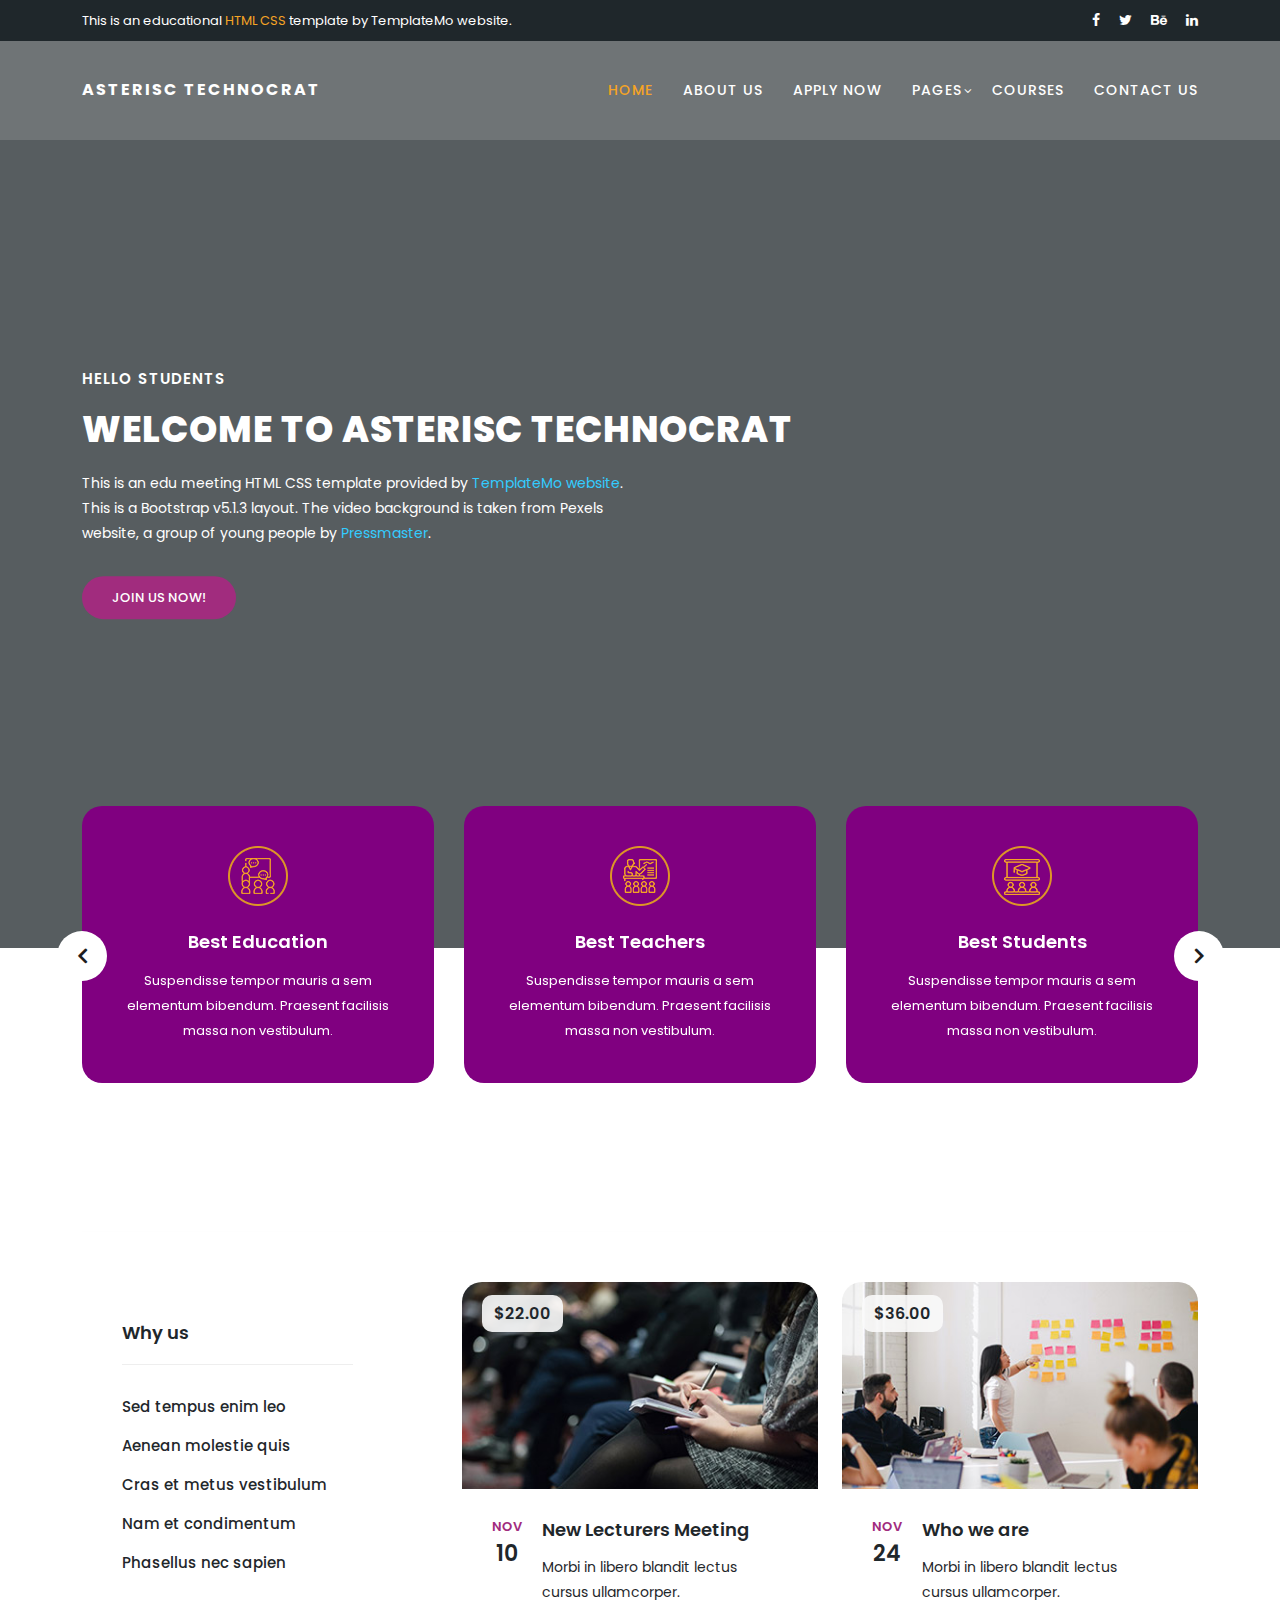
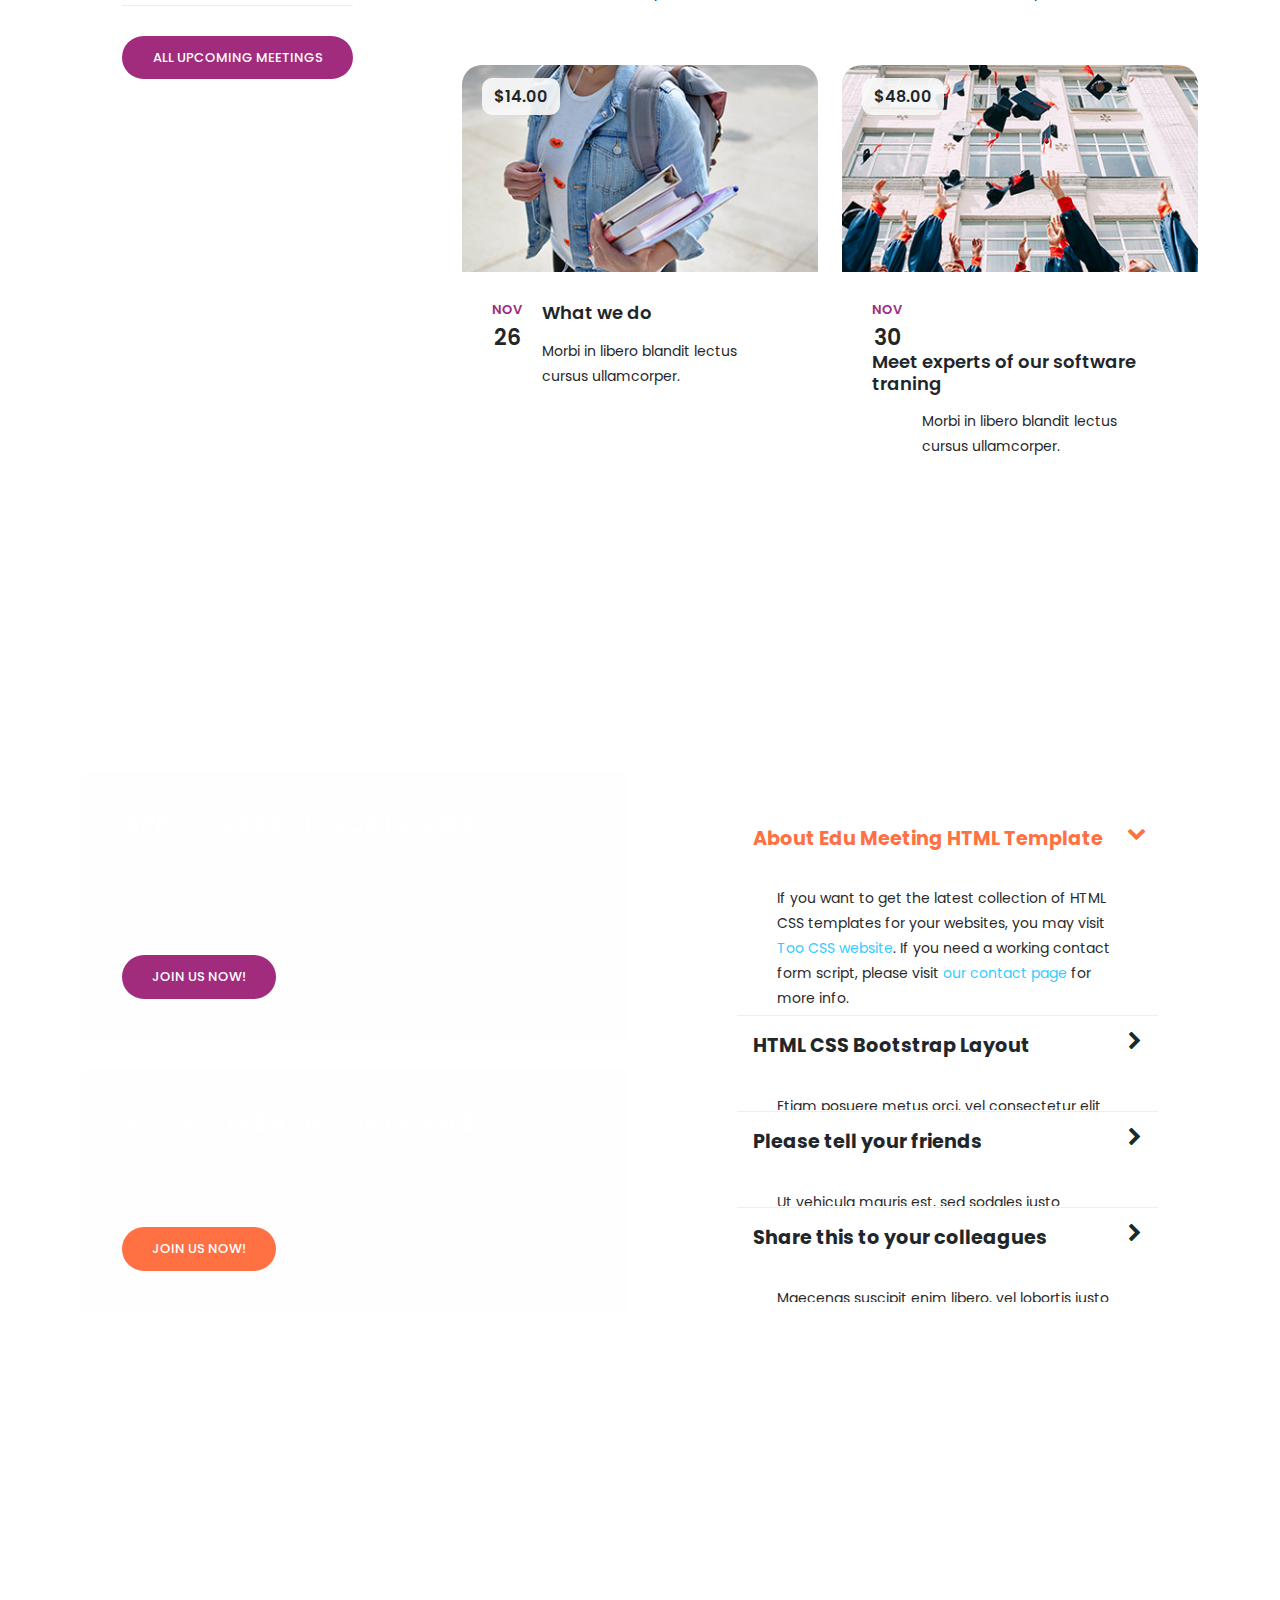
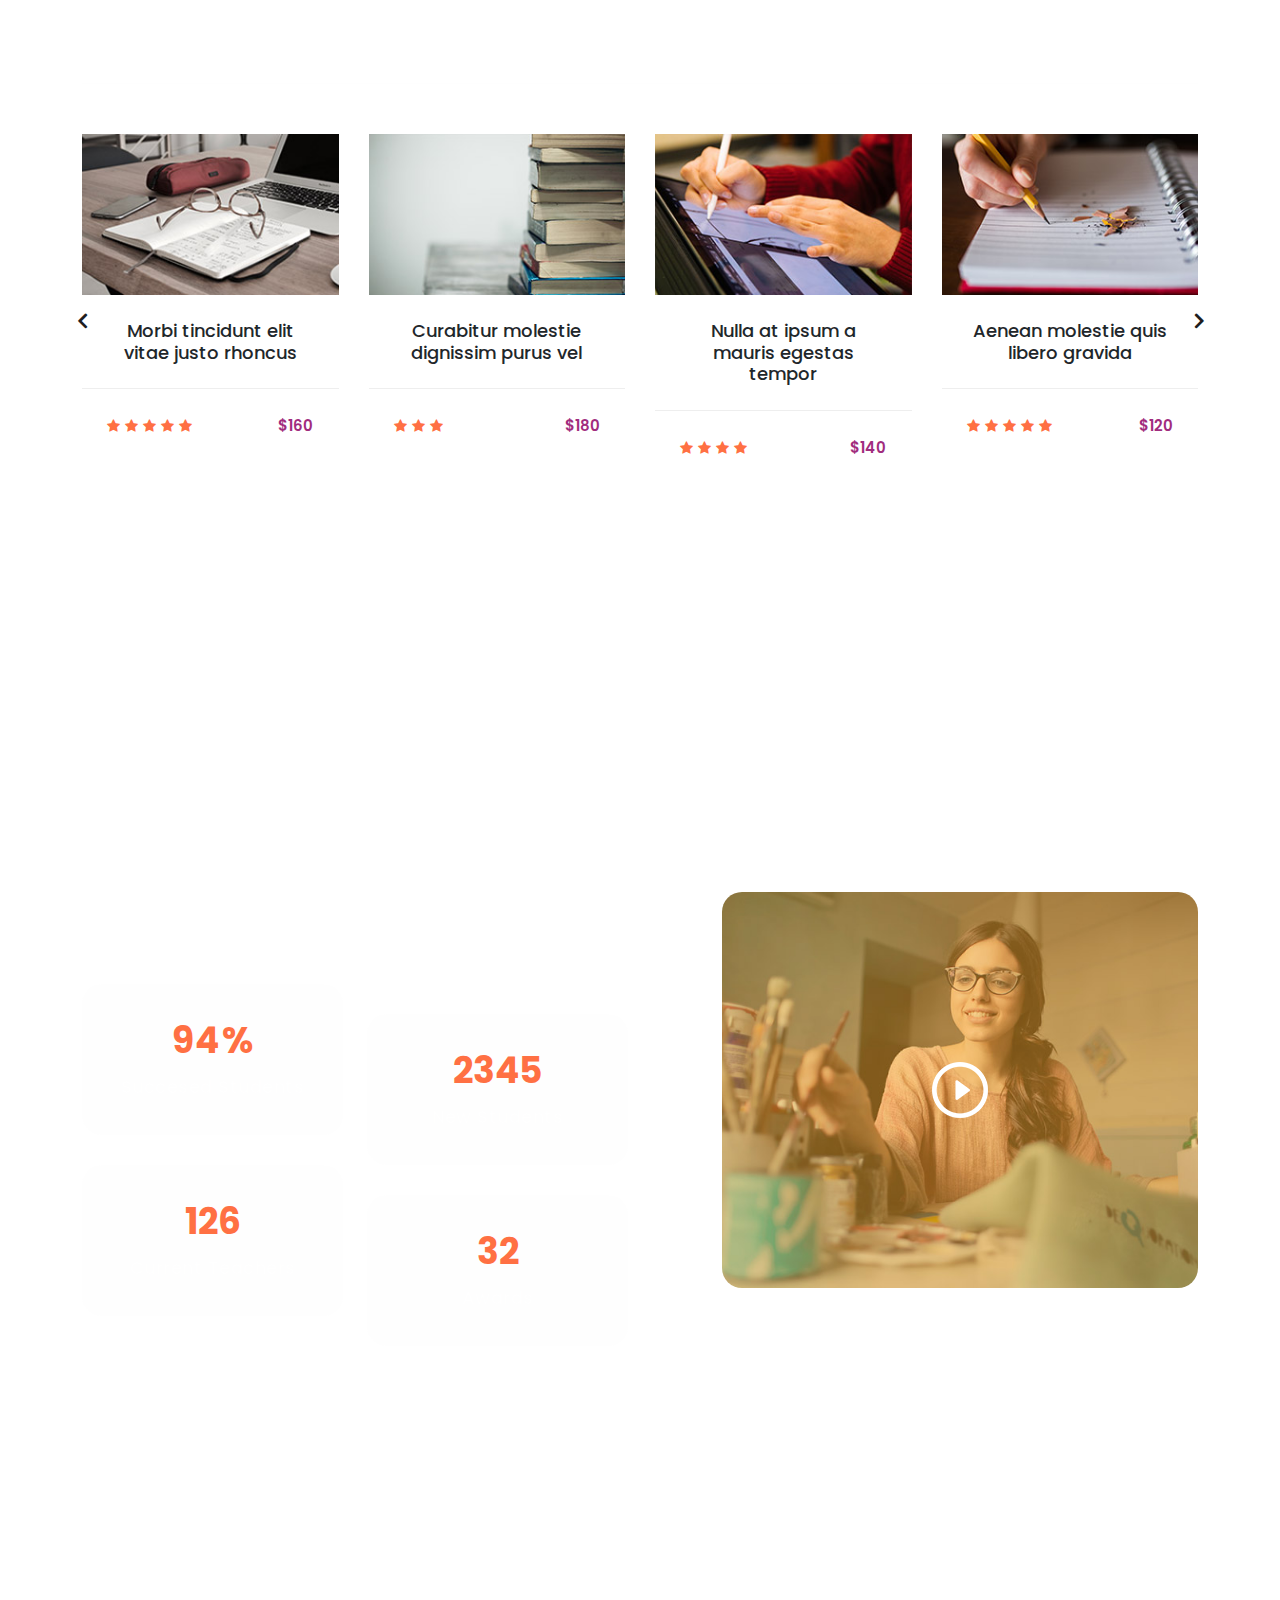
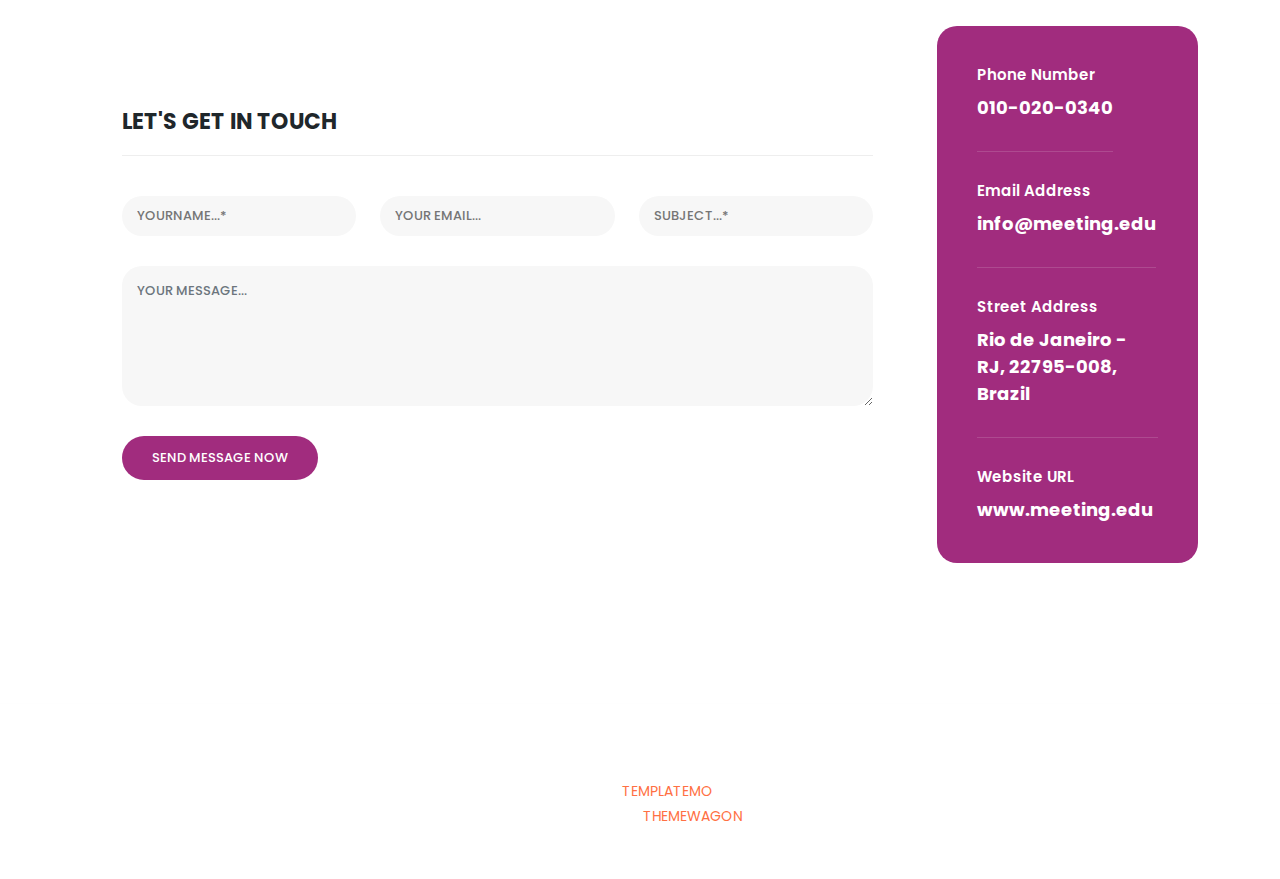
==== commit e97fb093: "Update index.html" ====
--- a/index.html
+++ b/index.html
@@ -188,7 +188,7 @@
         </div>
         <div class="col-lg-4">
           <div class="categories">
-            <h4>Meeting Catgories</h4>
+            <h4>Why us</h4>
             <ul>
               <li><a href="#">Sed tempus enim leo</a></li>
               <li><a href="#">Aenean molestie quis</a></li>
@@ -232,7 +232,7 @@
                   <div class="date">
                     <h6>Nov <span>24</span></h6>
                   </div>
-                  <a href="meeting-details.html"><h4>Online Teaching Techniques</h4></a>
+                  <a href="meeting-details.html"><h4>Who we are</h4></a>
                   <p>Morbi in libero blandit lectus<br>cursus ullamcorper.</p>
                 </div>
               </div>
@@ -249,7 +249,7 @@
                   <div class="date">
                     <h6>Nov <span>26</span></h6>
                   </div>
-                  <a href="meeting-details.html"><h4>Higher Education Conference</h4></a>
+                  <a href="meeting-details.html"><h4>What we do</h4></a>
                   <p>Morbi in libero blandit lectus<br>cursus ullamcorper.</p>
                 </div>
               </div>
@@ -266,7 +266,7 @@
                   <div class="date">
                     <h6>Nov <span>30</span></h6>
                   </div>
-                  <a href="meeting-details.html"><h4>Student Training Meetup</h4></a>
+                  <a href="meeting-details.html"><h4>Meet experts of our software traning</h4></a>
                   <p>Morbi in libero blandit lectus<br>cursus ullamcorper.</p>
                 </div>
               </div>
@@ -829,4 +829,4 @@
 </body>
 
 </body>
-</html>+</html>
--- a/assets/css/templatemo-edu-meeting.css
+++ b/assets/css/templatemo-edu-meeting.css
@@ -291,7 +291,7 @@
 .header-area .main-nav .logo {
   line-height: 100px;
   color: #fff;
-  font-size: 28px;
+  font-size: 16px;
   font-weight: 700;
   text-transform: uppercase;
   letter-spacing: 2px;
@@ -1516,7 +1516,7 @@
   text-transform: uppercase;
   transition: all .3s;
   cursor: pointer;
-  margin: 0px 3px;
+  margin: 4px 4px;
 }
 
 section.meetings-page .filters ul li.active,
@@ -1828,4 +1828,4 @@
     color: #1f272b;
   }
 
-}+}
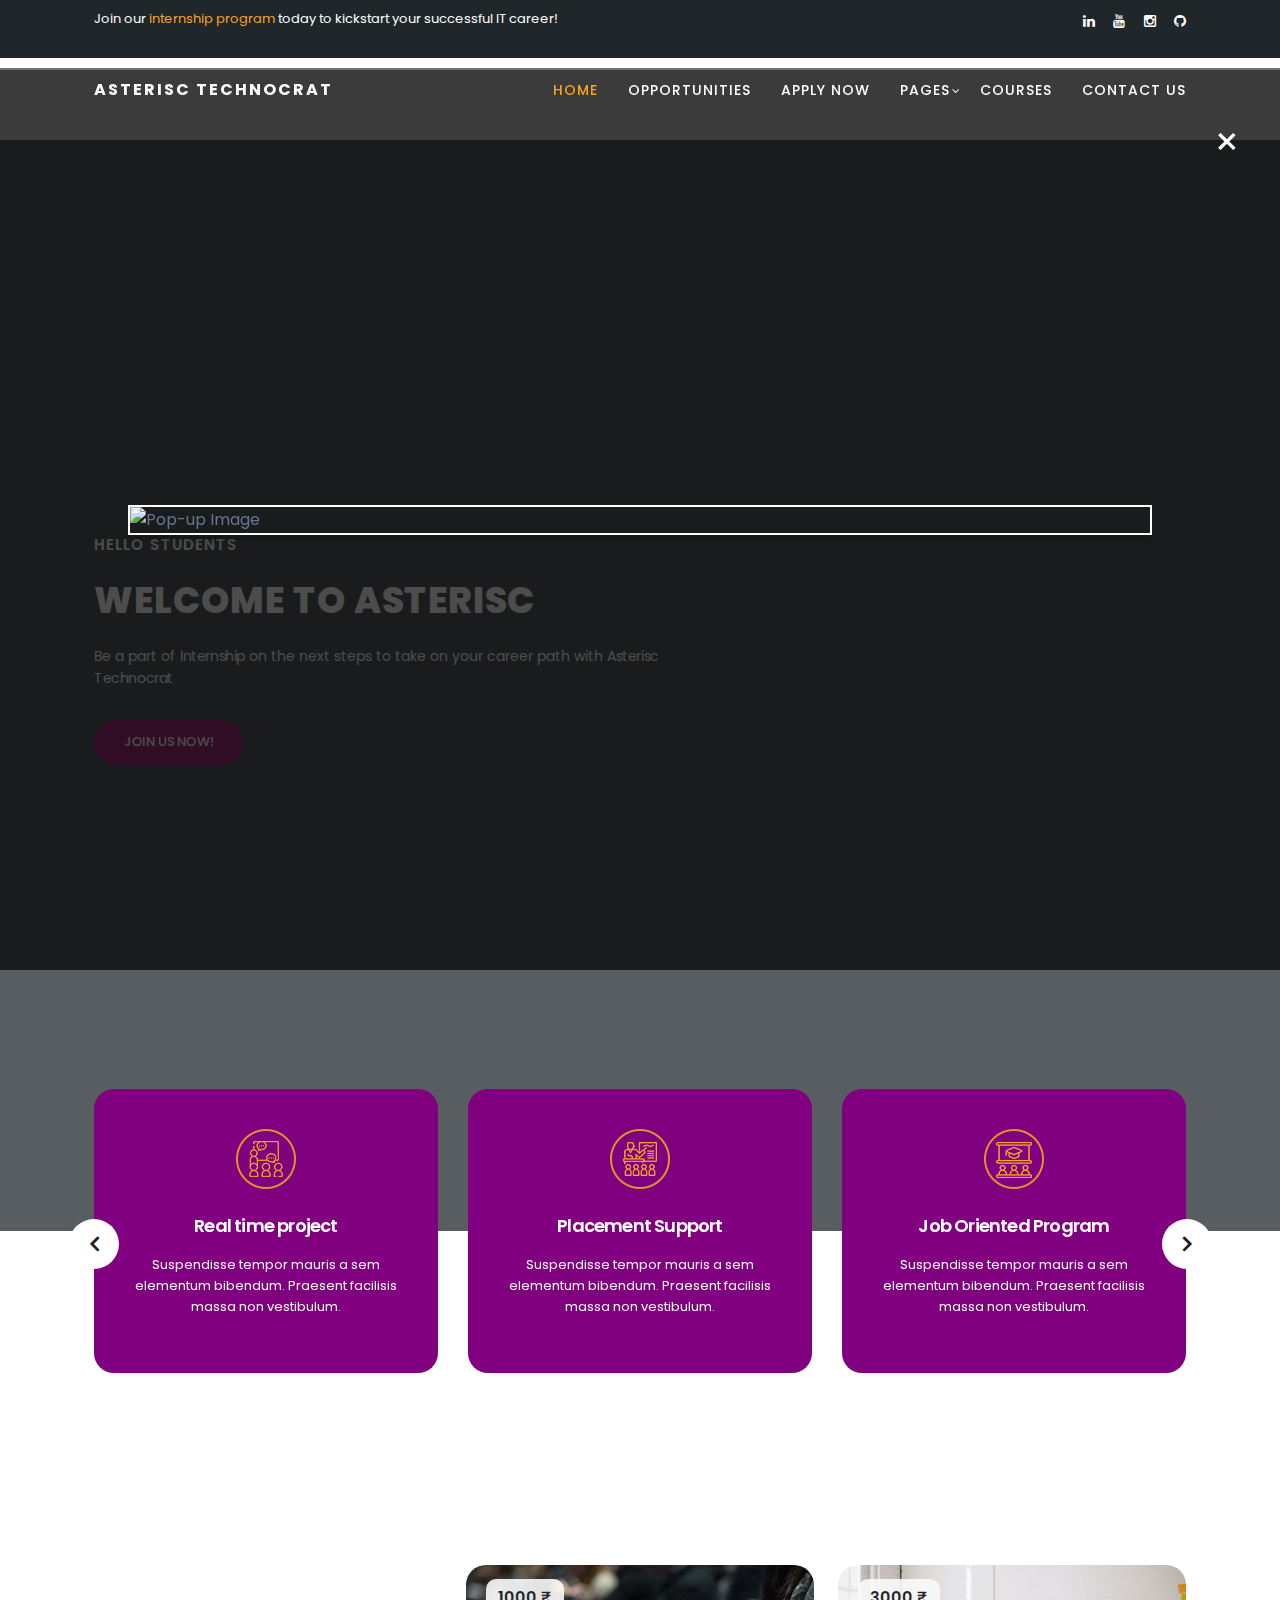
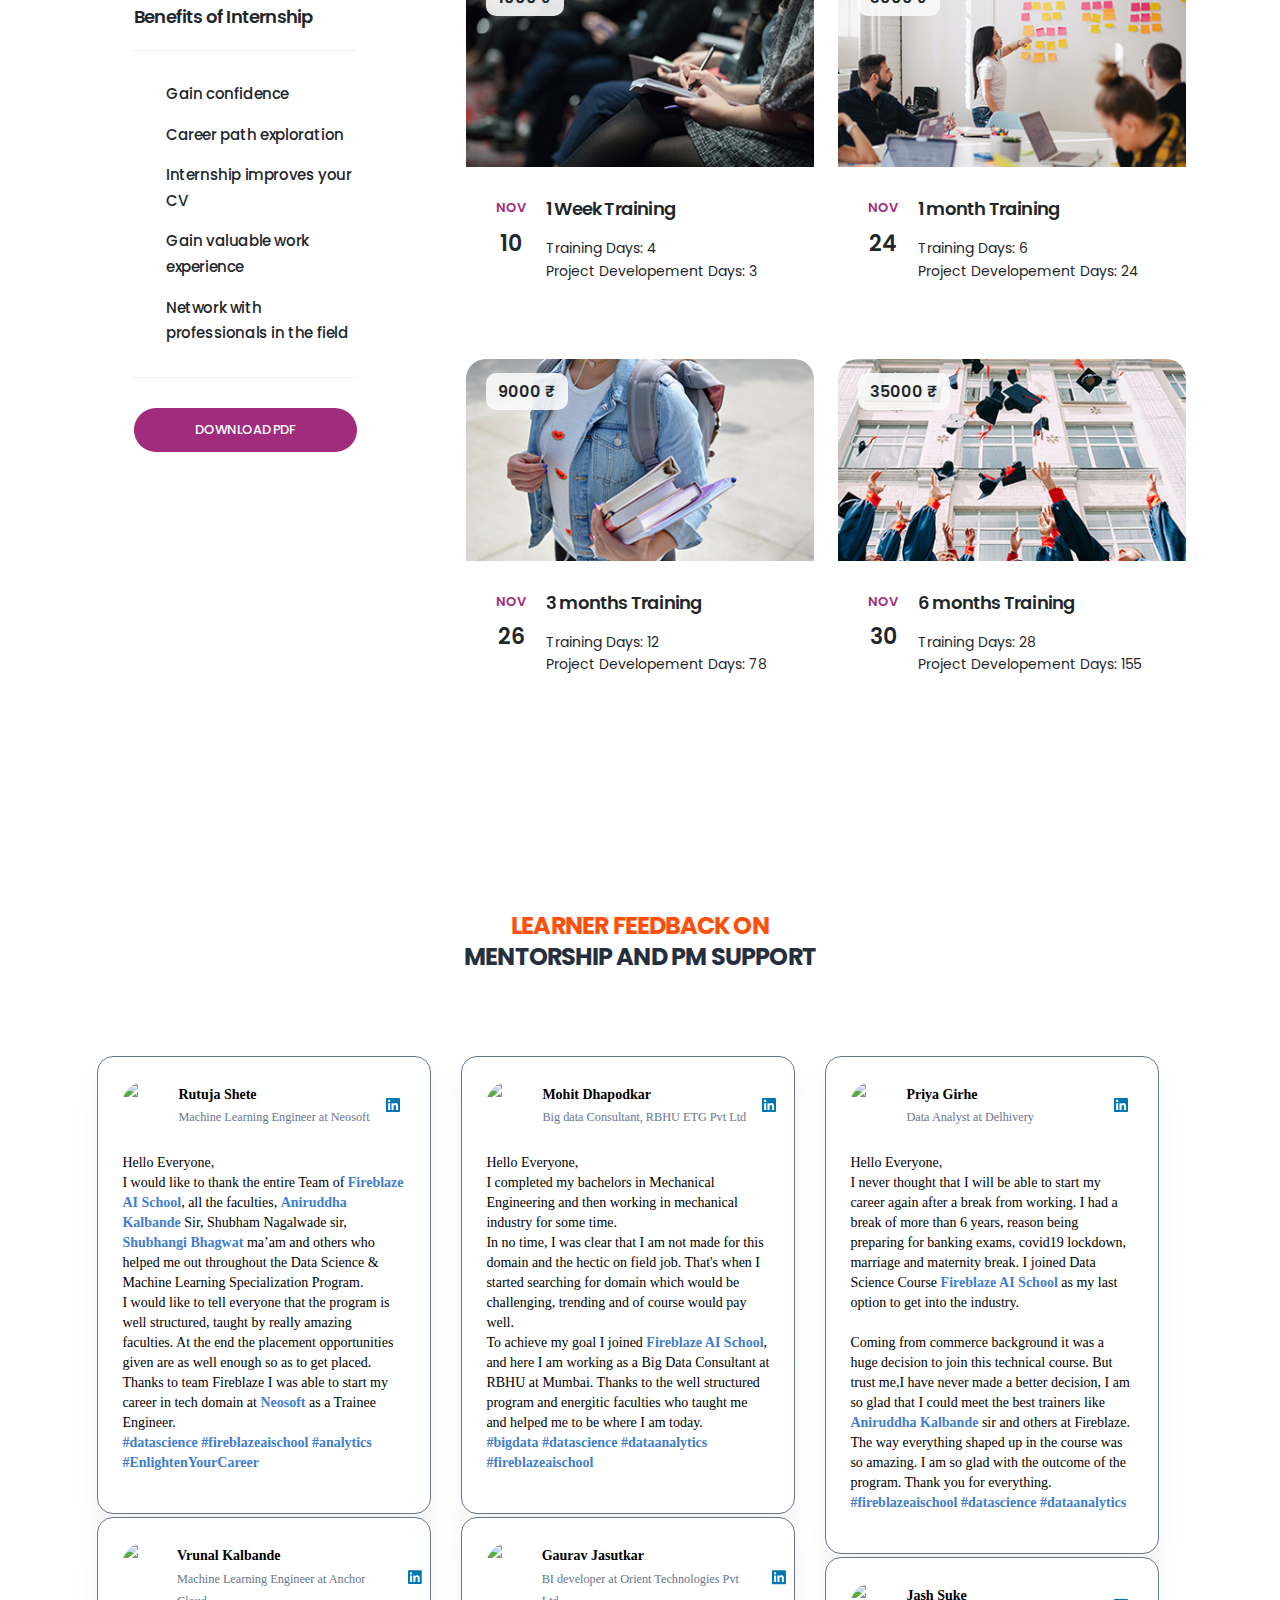
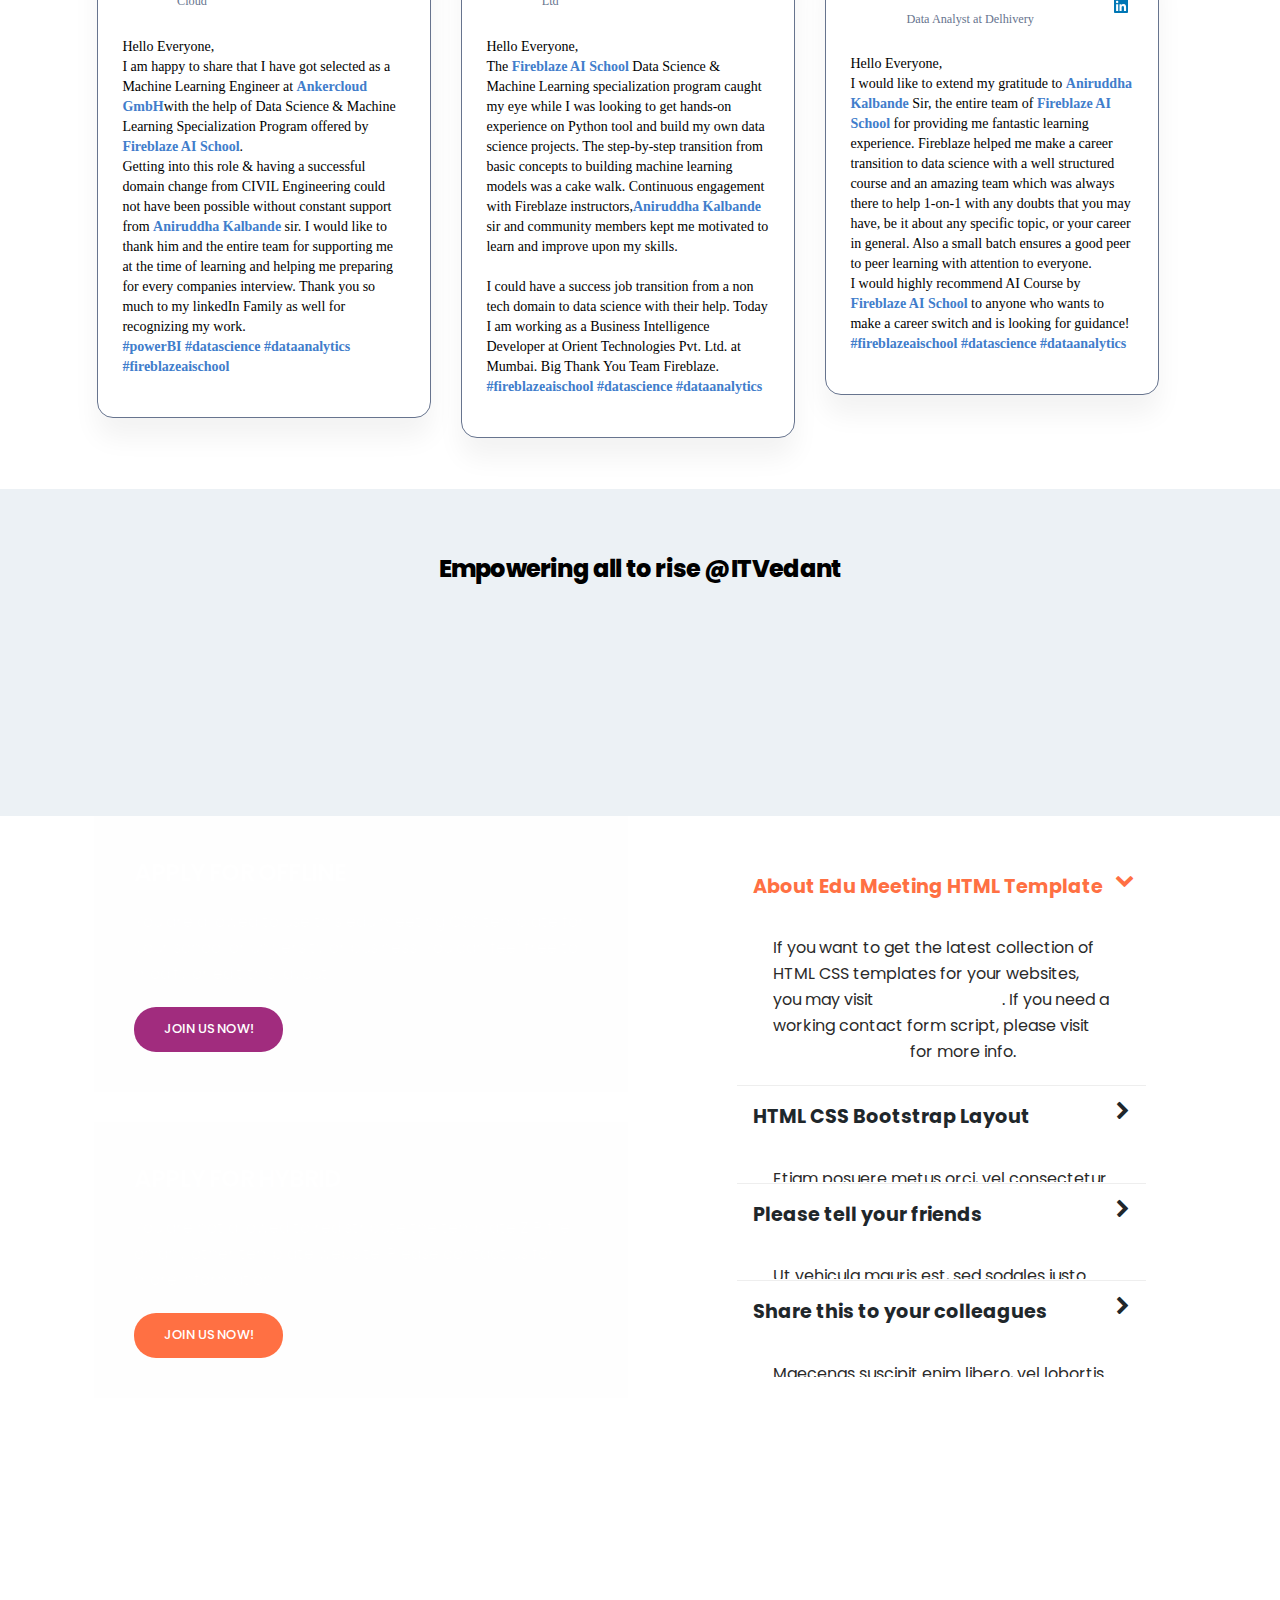
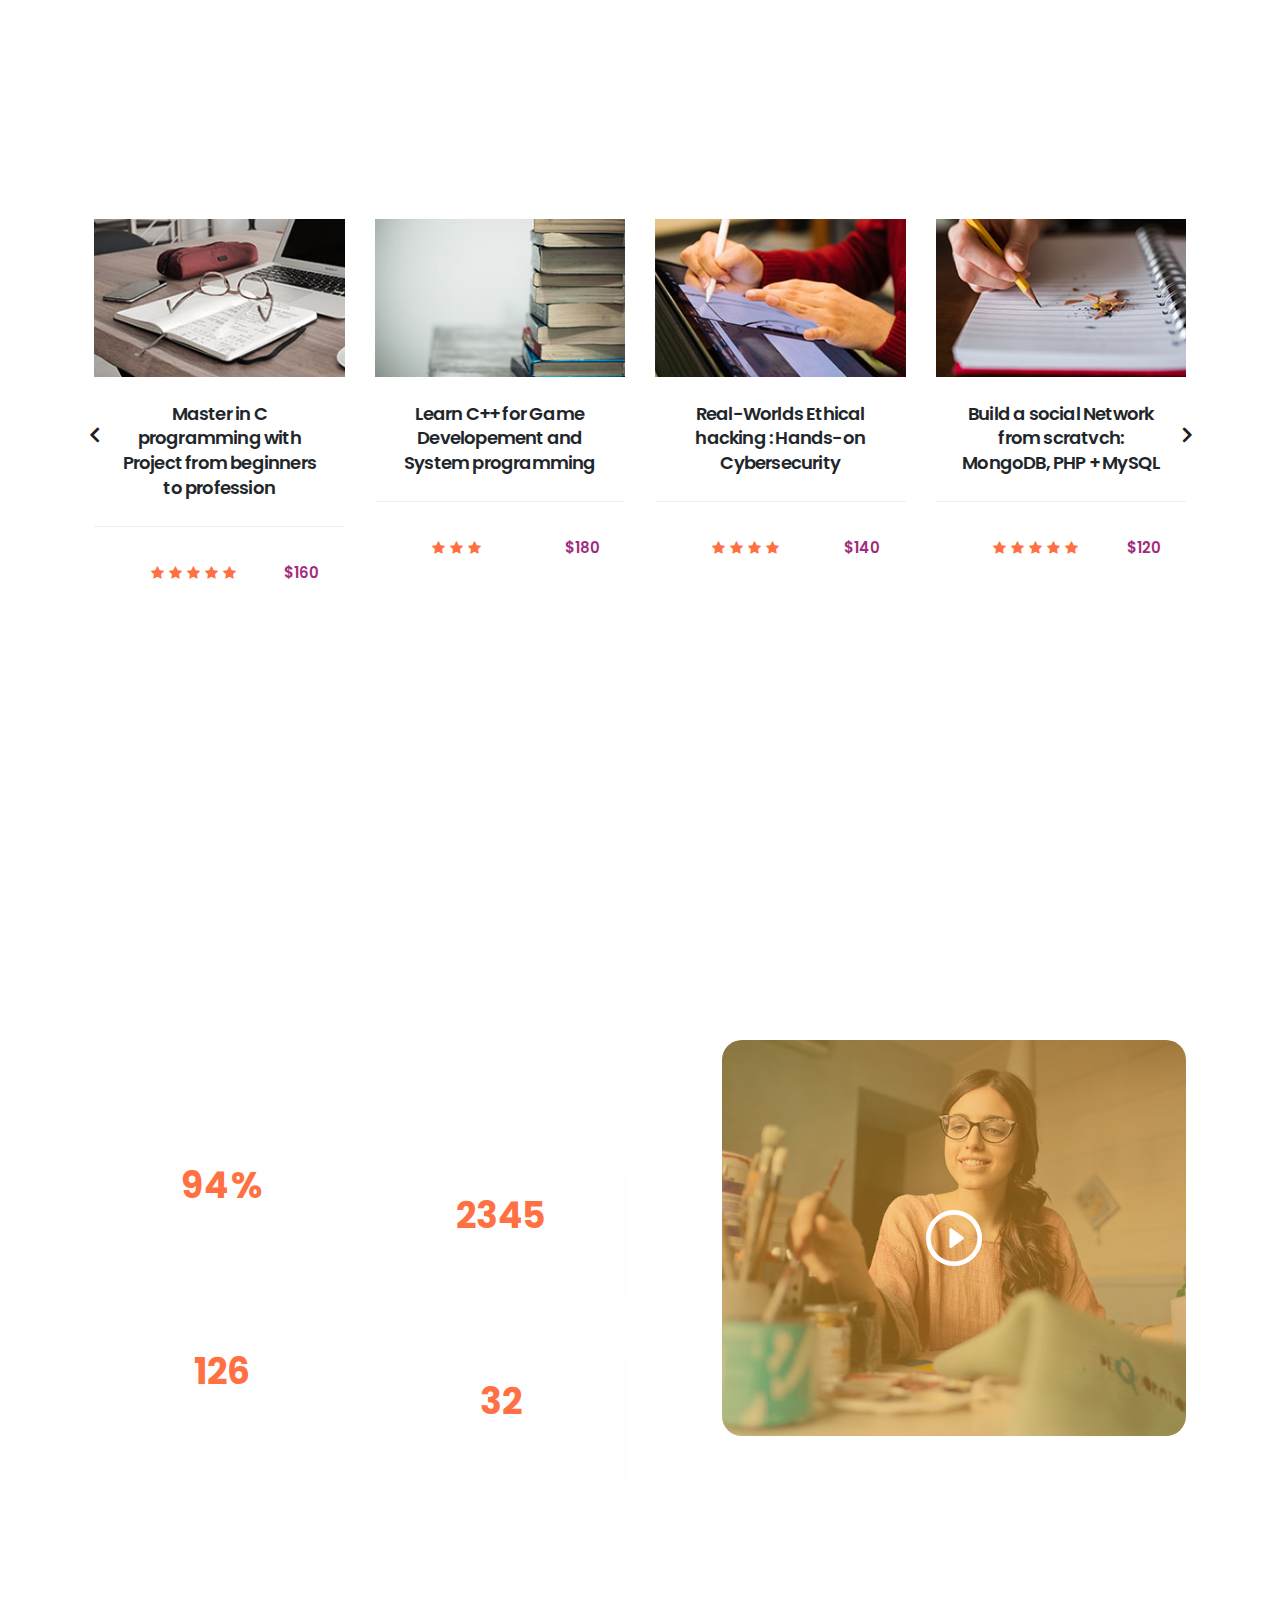
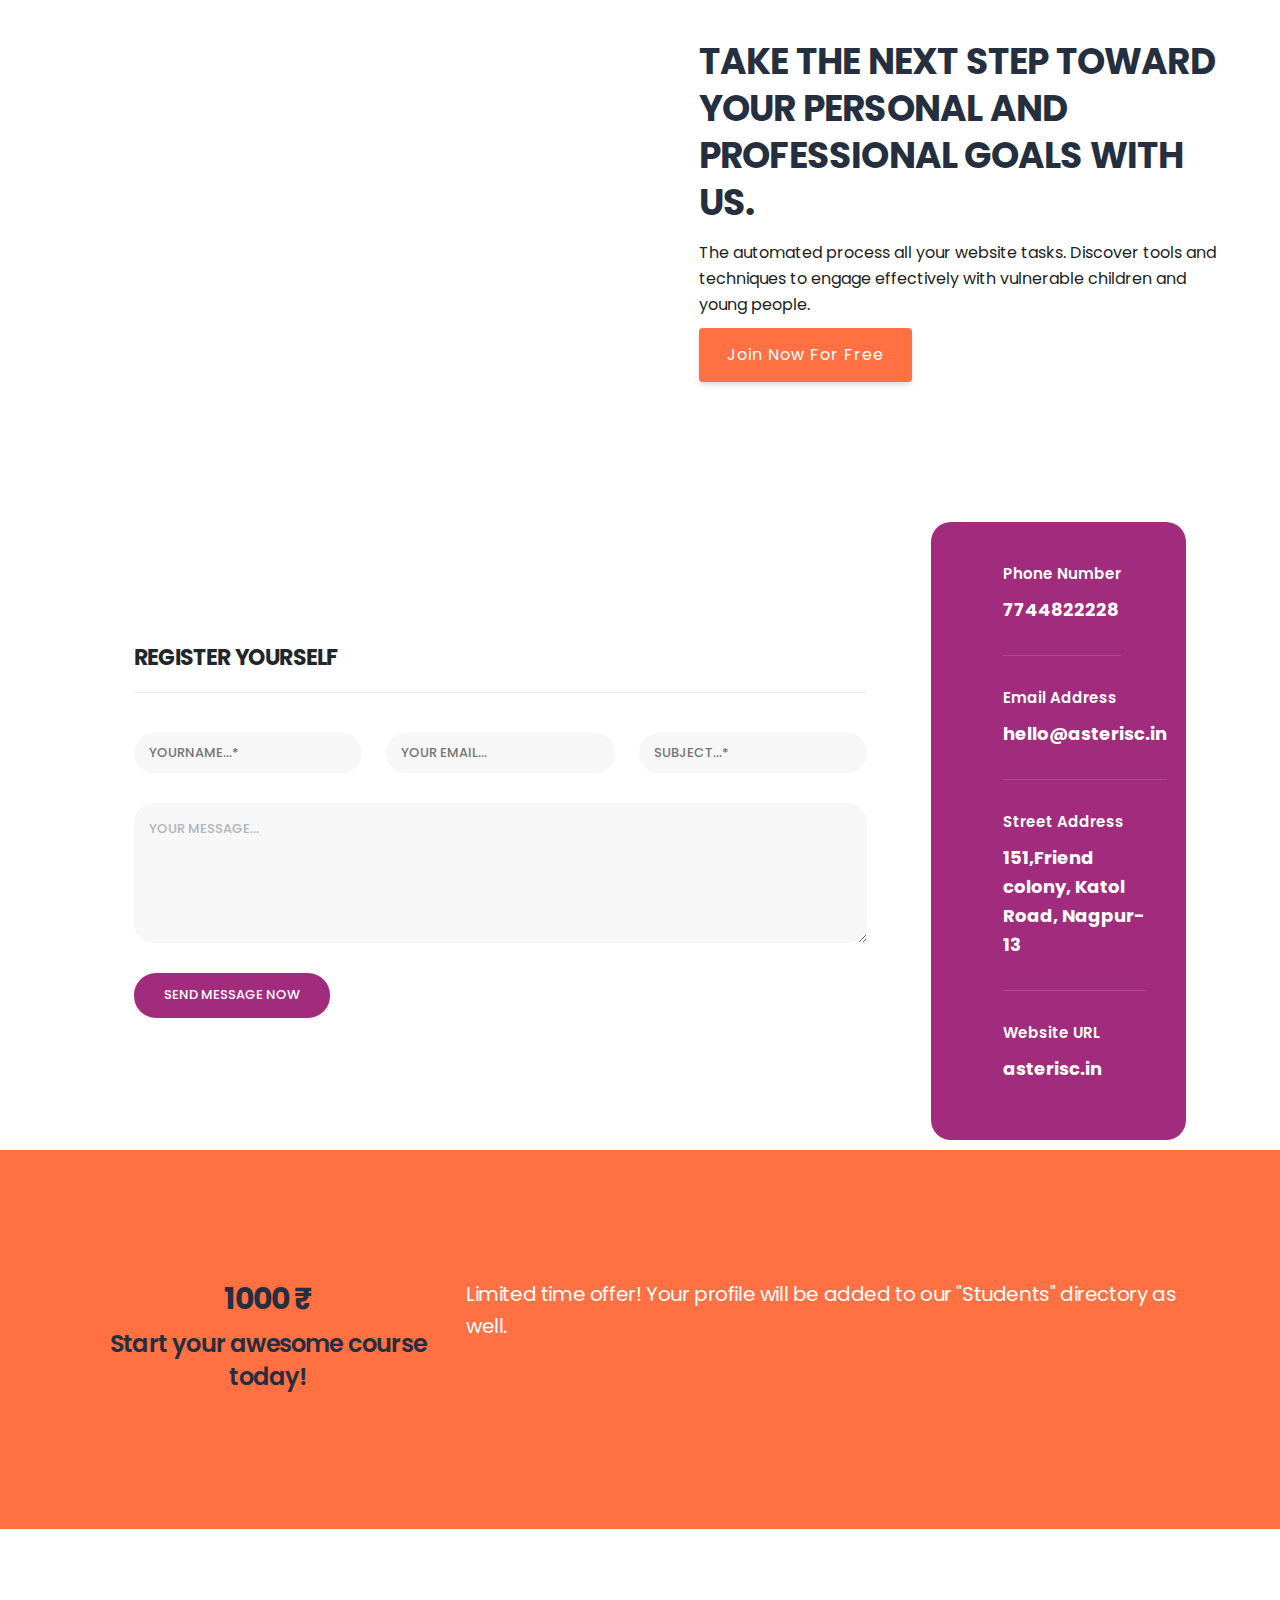
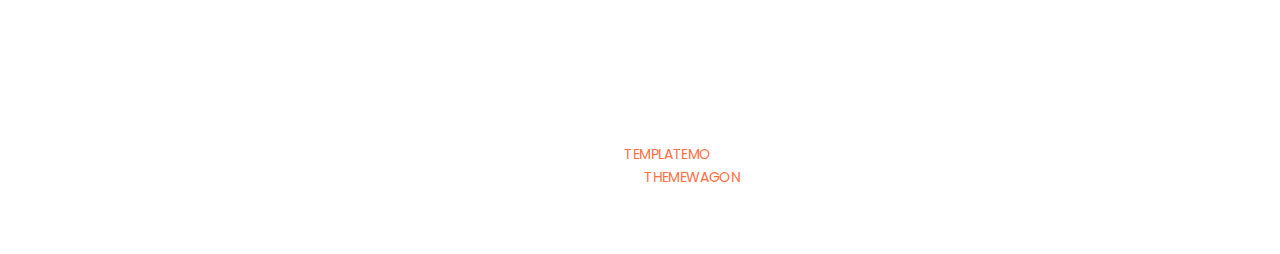
==== commit 87ea4d2a: "Update index.html" ====
--- a/index.html
+++ b/index.html
@@ -30,6 +30,106 @@
   </head>
 
 <body>
+  <style>.py-5 {
+    padding-top: 3rem!important;
+    padding-bottom: 3rem!important;
+}
+.w-100 {
+    width: 100%!important;
+}
+
+</style>
+  <!-- <section class="py-5"><div class=" w-100" style="max-width: 110%;"><div class="row"><div class="col-lg-6 mx-auto text-center"><h2 class="mb-0" style="color: rgb(255, 79, 10);">Learner Feedback on</h2><h2 class="mb-3">Mentorship and PM Support</h2></div><div class="row mt-6"><div class="col-md-4"><div class="card" style="border: 0.5px solid; margin: 1%; width: 110%;"><div class="card-body"><div class="author"><img src="/reviews/rutuja.jpg" alt="..." class="avatar" style="border-radius: 1.75rem;"><div class="name ps-2"><span style="font-weight: bold; color: black;">Rutuja Shete</span><div class="stats"><small><i class="far fa-clock"></i> Machine Learning Engineer at Neosoft</small></div></div><svg size="5" role="img" class="w-10 h-5 ml-4" viewBox="0 0 24 24" stroke="none" fill="currentColor" xmlns="http://www.w3.org/2000/svg" style="color: rgb(0, 119, 181); position: relative; left: 0.5rem;"><path d="M20.447 20.452h-3.554v-5.569c0-1.328-.027-3.037-1.852-3.037-1.853 0-2.136 1.445-2.136 2.939v5.667H9.351V9h3.414v1.561h.046c.477-.9 1.637-1.85 3.37-1.85 3.601 0 4.267 2.37 4.267 5.455v6.286zM5.337 7.433c-1.144 0-2.063-.926-2.063-2.065 0-1.138.92-2.063 2.063-2.063 1.14 0 2.064.925 2.064 2.063 0 1.139-.925 2.065-2.064 2.065zm1.782 13.019H3.555V9h3.564v11.452zM22.225 0H1.771C.792 0 0 .774 0 1.729v20.542C0 23.227.792 24 1.771 24h20.451C23.2 24 24 23.227 24 22.271V1.729C24 .774 23.2 0 22.222 0h.003z"></path></svg></div><p class="mt-4" style="font-size: 0.875rem; line-height: 1.25rem; color: black;">Hello Everyone, <br>I would like to thank the entire Team of <span style="color: rgb(65, 125, 203); font-weight: bold;">Fireblaze AI School</span>, all the faculties, <span style="color: rgb(65, 125, 203); font-weight: bold;">Aniruddha Kalbande</span> Sir, Shubham Nagalwade sir, <span style="color: rgb(65, 125, 203); font-weight: bold;">Shubhangi Bhagwat</span> ma’am and others who helped me out throughout the Data Science &amp; Machine Learning Specialization Program.<br>I would like to tell everyone that the program is well structured, taught by really amazing faculties. At the end the placement opportunities given are as well enough so as to get placed.<br>Thanks to team Fireblaze I was able to start my career in tech domain at <span style="color: rgb(65, 125, 203); font-weight: bold;">Neosoft</span> as a Trainee Engineer.<br><span style="color: rgb(65, 125, 203); font-weight: bold;">#datascience #fireblazeaischool #analytics #EnlightenYourCareer</span></p></div></div><div class="card" style="border: 0.5px solid; margin: 1%; width: 110%;"><div class="card-body"><div class="author"><img src="reviews/vrunal.jpg" alt="..." class="avatar" style="border-radius: 1.75rem;"><div class="name ps-2"><span style="font-weight: bold; color: black;">Vrunal Kalbande</span><div class="stats"><small><i class="far fa-clock"></i> Machine Learning Engineer at Anchor Cloud</small></div></div><svg size="5" role="img" class="w-10 h-5 ml-4" viewBox="0 0 24 24" stroke="none" fill="currentColor" xmlns="http://www.w3.org/2000/svg" style="color: rgb(0, 119, 181); position: relative; left: 0.5rem;"><path d="M20.447 20.452h-3.554v-5.569c0-1.328-.027-3.037-1.852-3.037-1.853 0-2.136 1.445-2.136 2.939v5.667H9.351V9h3.414v1.561h.046c.477-.9 1.637-1.85 3.37-1.85 3.601 0 4.267 2.37 4.267 5.455v6.286zM5.337 7.433c-1.144 0-2.063-.926-2.063-2.065 0-1.138.92-2.063 2.063-2.063 1.14 0 2.064.925 2.064 2.063 0 1.139-.925 2.065-2.064 2.065zm1.782 13.019H3.555V9h3.564v11.452zM22.225 0H1.771C.792 0 0 .774 0 1.729v20.542C0 23.227.792 24 1.771 24h20.451C23.2 24 24 23.227 24 22.271V1.729C24 .774 23.2 0 22.222 0h.003z"></path></svg></div><p class="mt-4" style="font-size: 0.875rem; line-height: 1.25rem; color: black;">Hello Everyone, <br>I am happy to share that I have got selected as a Machine Learning Engineer at <span style="color: rgb(65, 125, 203); font-weight: bold;">Ankercloud GmbH</span>with the help of Data Science &amp; Machine Learning Specialization Program offered by <span style="color: rgb(65, 125, 203); font-weight: bold;">Fireblaze AI School</span>.<br>Getting into this role &amp; having a successful domain change from CIVIL Engineering could not have been possible without constant support from <span style="color: rgb(65, 125, 203); font-weight: bold;"> Aniruddha Kalbande</span> sir. I would like to thank him and the entire team for supporting me at the time of learning and helping me preparing for every companies interview. Thank you so much to my linkedIn Family as well for recognizing my work.<br><span style="color: rgb(65, 125, 203); font-weight: bold;">#powerBI #datascience #dataanalytics #fireblazeaischool</span></p></div></div></div><div class="col-md-4"><div class="card" style="border: 0.5px solid; margin: 1%; width: 110%;"><div class="card-body"><div class="author"><img src="reviews/gaurav.jpg" alt="..." class="avatar" style="border-radius: 1.75rem;"><div class="name ps-2"><span style="font-weight: bold; color: black;">Gaurav Jasutkar</span><div class="stats"><small><i class="far fa-clock"></i>BI developer at Orient Technologies Pvt Ltd</small></div></div><svg size="5" role="img" class="w-10 h-5 ml-4" viewBox="0 0 24 24" stroke="none" fill="currentColor" xmlns="http://www.w3.org/2000/svg" style="color: rgb(0, 119, 181); position: relative; left: 0.5rem;"><path d="M20.447 20.452h-3.554v-5.569c0-1.328-.027-3.037-1.852-3.037-1.853 0-2.136 1.445-2.136 2.939v5.667H9.351V9h3.414v1.561h.046c.477-.9 1.637-1.85 3.37-1.85 3.601 0 4.267 2.37 4.267 5.455v6.286zM5.337 7.433c-1.144 0-2.063-.926-2.063-2.065 0-1.138.92-2.063 2.063-2.063 1.14 0 2.064.925 2.064 2.063 0 1.139-.925 2.065-2.064 2.065zm1.782 13.019H3.555V9h3.564v11.452zM22.225 0H1.771C.792 0 0 .774 0 1.729v20.542C0 23.227.792 24 1.771 24h20.451C23.2 24 24 23.227 24 22.271V1.729C24 .774 23.2 0 22.222 0h.003z"></path></svg></div><p class="mt-4" style="font-size: 0.875rem; line-height: 1.25rem; color: black;">Hello Everyone,<br>The <span style="color: rgb(65, 125, 203); font-weight: bold;">Fireblaze AI School</span> Data Science &amp; Machine Learning specialization program caught my eye while I was looking to get hands-on experience on Python tool and build my own data science projects. The step-by-step transition from basic concepts to building machine learning models was a cake walk. Continuous engagement with Fireblaze instructors,<span style="color: rgb(65, 125, 203); font-weight: bold;">Aniruddha Kalbande</span> sir and community members kept me motivated to learn and improve upon my skills.<br><br>I could have a success job transition from a non tech domain to data science with their help. Today I am working as a Business Intelligence Developer at Orient Technologies Pvt. Ltd. at Mumbai. Big Thank You Team Fireblaze.<br><span style="color: rgb(65, 125, 203); font-weight: bold;">#fireblazeaischool #datascience #dataanalytics</span></p></div></div></div></div></div></div></section> -->
+  
+  <style>
+    /* Styles for the pop-up container */
+    .popup-container {
+        display: none;
+        position: fixed;
+        top: 70px;
+        left: 0;
+        width: 100%;
+        height: 100%;
+        background-color: rgba(0, 0, 0, 0.7);
+        z-index: 2;
+        justify-content: center;
+        align-items: center;
+    }
+
+    /* Styles for the pop-up image */
+    .popup-image {
+        max-width: 80%;
+        max-height: 80%;
+        border: 2px solid #fff;
+        box-shadow: 0 4px 8px rgba(0, 0, 0, 0.2);
+    }
+
+    /* Styles for the close button */
+    .close-button {
+        position: absolute;
+        top: 40px;
+        right: 40px;
+        cursor: pointer;
+        color: #fff;
+        font-size: 40px;
+        
+    z-index: 5;
+    }
+    /* media screen */
+    @media only screen and (max-width: 428px) {
+        .popup-container {
+            top: 112px; /* Adjust the top position */
+        }
+
+        .popup-image {
+
+          position: absolute; /* Add this line */
+        top: 110px; /* Adjust the top position to 120px */
+            max-width: 95%; /* Adjust the max width */
+            max-height: 40%; /* Adjust the max height */
+        }
+
+        .close-button {
+            top: 20px; /* Adjust the top position */
+            right: 20px; /* Adjust the right position */
+            font-size: 30px; /* Adjust the font size */
+        }
+    }
+</style>
+
+
+  <div id="popup" class="popup-container">
+    <!-- Close button -->
+    <span class="close-button" id="close-button">×</span>
+    <!-- Pop-up image -->
+    <img class="popup-image" src="assets\images\Nareshit-Paid-Internship-Program-1024x427.jpg" alt="Pop-up Image">
+</div>
+<!-- "C:\Users\lakka\OneDrive\Desktop\Developement\edu-meeting\assets\images\meeting-03.jpg" -->
+<!-- JavaScript to show/hide the pop-up -->
+
+<script>
+  document.addEventListener('DOMContentLoaded', function() {
+      // Get references to the pop-up and close button elements
+      const popup = document.getElementById('popup');
+      const closeButton = document.getElementById('close-button');
+
+      // Function to show the pop-up
+      function showPopup() {
+          popup.style.display = 'flex'; // Show the pop-up container
+      }
+
+      // Function to hide the pop-up
+      function hidePopup() {
+          popup.style.display = 'none'; // Hide the pop-up container
+      }
+
+      // Event listener to show the pop-up when the page loads
+      showPopup();
+
+      // Event listener to hide the pop-up when the close button is clicked
+      closeButton.addEventListener('click', hidePopup);
+  });
+</script>
 
   <!-- Sub Header -->
   <div class="sub-header">
@@ -37,16 +137,16 @@
       <div class="row">
         <div class="col-lg-8 col-sm-8">
           <div class="left-content">
-            <p>This is an educational <em>HTML CSS</em> template by TemplateMo website.</p>
+            <p>Join our <em>internship program</em> today to kickstart your successful IT career!</p>
           </div>
         </div>
         <div class="col-lg-4 col-sm-4">
           <div class="right-icons">
             <ul>
-              <li><a href="#"><i class="fa fa-facebook"></i></a></li>
-              <li><a href="#"><i class="fa fa-twitter"></i></a></li>
-              <li><a href="#"><i class="fa fa-behance"></i></a></li>
               <li><a href="#"><i class="fa fa-linkedin"></i></a></li>
+              <li><a href="#"><i class="fa fa-youtube"></i></a></li>
+              <li><a href="#"><i class="fa fa-instagram"></i></a></li>
+              <li><a href="#"><i class="fa fa-github"></i></a></li>
             </ul>
           </div>
         </div>
@@ -68,7 +168,7 @@
                       <!-- ***** Menu Start ***** -->
                       <ul class="nav">
                           <li class="scroll-to-section"><a href="#top" class="active">Home</a></li>
-                          <li><a href="meetings.html">About us</a></li>
+                          <li><a href="meetings.html">Opportunities</a></li>
                           <li class="scroll-to-section"><a href="#apply">Apply Now</a></li>
                           <li class="has-sub">
                               <a href="javascript:void(0)">Pages</a>
@@ -103,8 +203,8 @@
               <div class="col-lg-12">
                 <div class="caption">
               <h6>Hello Students</h6>
-              <h2>Welcome to Asterisc Technocrat</h2>
-              <p>This is an edu meeting HTML CSS template provided by <a rel="nofollow" href="https://templatemo.com/page/1" target="_blank">TemplateMo website</a>. This is a Bootstrap v5.1.3 layout. The video background is taken from Pexels website, a group of young people by <a rel="nofollow" href="https://www.pexels.com/@pressmaster" target="_blank">Pressmaster</a>.</p>
+              <h2>Welcome to Asterisc</h2>
+              <p>Be a part of   <a rel="nofollow" href="https://templatemo.com/page/1" target="_blank"> Internship</a> on the next steps to take on your career path with <a rel="nofollow" href="https://www.pexels.com/@pressmaster" target="_blank">Asterisc Technocrat</a></p>
               <div class="main-button-red">
                   <div class="scroll-to-section"><a href="#contact">Join Us Now!</a></div>
               </div>
@@ -127,7 +227,7 @@
                 <img src="assets/images/service-icon-01.png" alt="">
               </div>
               <div class="down-content">
-                <h4>Best Education</h4>
+                <h4 style="color:#fff ;">Real time project</h4>
                 <p>Suspendisse tempor mauris a sem elementum bibendum. Praesent facilisis massa non vestibulum.</p>
               </div>
             </div>
@@ -137,7 +237,27 @@
                 <img src="assets/images/service-icon-02.png" alt="">
               </div>
               <div class="down-content">
-                <h4>Best Teachers</h4>
+                <h4 style="color:#fff ;">Placement Support</h4>
+                <p>Suspendisse tempor mauris a sem elementum bibendum. Praesent facilisis massa non vestibulum.</p>
+              </div>
+            </div>
+           
+            <div class="item">
+              <div class="icon">
+                <img src="assets/images/service-icon-03.png" alt="">
+              </div>
+              <div class="down-content">
+                <h4 style="color:#fff ;">Job Oriented Program</h4>
+                <p>Suspendisse tempor mauris a sem elementum bibendum. Praesent facilisis massa non vestibulum.</p>
+              </div>
+            </div>
+            
+            <div class="item">
+              <div class="icon">
+                <img src="assets/images/service-icon-02.png" alt="">
+              </div>
+              <div class="down-content">
+                <h4 style="color:#fff ;">Interview Preperation</h4>
                 <p>Suspendisse tempor mauris a sem elementum bibendum. Praesent facilisis massa non vestibulum.</p>
               </div>
             </div>
@@ -147,27 +267,7 @@
                 <img src="assets/images/service-icon-03.png" alt="">
               </div>
               <div class="down-content">
-                <h4>Best Students</h4>
-                <p>Suspendisse tempor mauris a sem elementum bibendum. Praesent facilisis massa non vestibulum.</p>
-              </div>
-            </div>
-            
-            <div class="item">
-              <div class="icon">
-                <img src="assets/images/service-icon-02.png" alt="">
-              </div>
-              <div class="down-content">
-                <h4>Online Meeting</h4>
-                <p>Suspendisse tempor mauris a sem elementum bibendum. Praesent facilisis massa non vestibulum.</p>
-              </div>
-            </div>
-            
-            <div class="item">
-              <div class="icon">
-                <img src="assets/images/service-icon-03.png" alt="">
-              </div>
-              <div class="down-content">
-                <h4>Best Networking</h4>
+                <h4 style="color:#fff ;">Corporate Training</h4>
                 <p>Suspendisse tempor mauris a sem elementum bibendum. Praesent facilisis massa non vestibulum.</p>
               </div>
             </div>
@@ -183,21 +283,22 @@
       <div class="row">
         <div class="col-lg-12">
           <div class="section-heading">
-            <h2>Upcoming Meetings</h2>
+            <h2 style="color:#fff ;">Upcoming  Opportunities</h2>
           </div>
         </div>
+        
         <div class="col-lg-4">
           <div class="categories">
-            <h4>Why us</h4>
+            <h4 >Benefits of Internship</h4>
             <ul>
-              <li><a href="#">Sed tempus enim leo</a></li>
-              <li><a href="#">Aenean molestie quis</a></li>
-              <li><a href="#">Cras et metus vestibulum</a></li>
-              <li><a href="#">Nam et condimentum</a></li>
-              <li><a href="#">Phasellus nec sapien</a></li>
+              <li><a href="#">Gain confidence</a></li><br>
+              <li><a href="#">Career path exploration</a></li><br>
+              <li><a href="#">Internship improves your CV</a></li><br>
+              <li><a href="#">Gain valuable work experience</a></li><br>
+              <li><a href="#">Network with professionals in the field</a></li>
             </ul>
             <div class="main-button-red">
-              <a href="meetings.html">All Upcoming Meetings</a>
+              <a href="meetings.html">Download pdf</a>
             </div>
           </div>
         </div>
@@ -207,7 +308,7 @@
               <div class="meeting-item">
                 <div class="thumb">
                   <div class="price">
-                    <span>$22.00</span>
+                    <span>1000 &#8377</span>
                   </div>
                   <a href="meeting-details.html"><img src="assets/images/meeting-01.jpg" alt="New Lecturer Meeting"></a>
                 </div>
@@ -215,8 +316,8 @@
                   <div class="date">
                     <h6>Nov <span>10</span></h6>
                   </div>
-                  <a href="meeting-details.html"><h4>New Lecturers Meeting</h4></a>
-                  <p>Morbi in libero blandit lectus<br>cursus ullamcorper.</p>
+                  <a href="meeting-details.html"><h4>1 Week Training</h4></a>
+                 <p>Training Days: 4<br> Project Developement Days: 3<p>
                 </div>
               </div>
             </div>
@@ -224,7 +325,7 @@
               <div class="meeting-item">
                 <div class="thumb">
                   <div class="price">
-                    <span>$36.00</span>
+                    <span>3000 &#8377</span>
                   </div>
                   <a href="meeting-details.html"><img src="assets/images/meeting-02.jpg" alt="Online Teaching"></a>
                 </div>
@@ -232,8 +333,8 @@
                   <div class="date">
                     <h6>Nov <span>24</span></h6>
                   </div>
-                  <a href="meeting-details.html"><h4>Who we are</h4></a>
-                  <p>Morbi in libero blandit lectus<br>cursus ullamcorper.</p>
+                  <a href="meeting-details.html"><h4>1 month Training</h4></a>
+                  <p>Training Days: 6<br> Project Developement Days: 24<p></p>
                 </div>
               </div>
             </div>
@@ -241,7 +342,7 @@
               <div class="meeting-item">
                 <div class="thumb">
                   <div class="price">
-                    <span>$14.00</span>
+                    <span>9000 &#8377</span>
                   </div>
                   <a href="meeting-details.html"><img src="assets/images/meeting-03.jpg" alt="Higher Education"></a>
                 </div>
@@ -249,8 +350,8 @@
                   <div class="date">
                     <h6>Nov <span>26</span></h6>
                   </div>
-                  <a href="meeting-details.html"><h4>What we do</h4></a>
-                  <p>Morbi in libero blandit lectus<br>cursus ullamcorper.</p>
+                  <a href="meeting-details.html"><h4>3 months Training</h4></a>
+                  <p>Training Days: 12<br> Project Developement Days: 78<p>
                 </div>
               </div>
             </div>
@@ -258,7 +359,7 @@
               <div class="meeting-item">
                 <div class="thumb">
                   <div class="price">
-                    <span>$48.00</span>
+                    <span>35000 &#8377</span>
                   </div>
                   <a href="meeting-details.html"><img src="assets/images/meeting-04.jpg" alt="Student Training"></a>
                 </div>
@@ -266,8 +367,8 @@
                   <div class="date">
                     <h6>Nov <span>30</span></h6>
                   </div>
-                  <a href="meeting-details.html"><h4>Meet experts of our software traning</h4></a>
-                  <p>Morbi in libero blandit lectus<br>cursus ullamcorper.</p>
+                  <a href="meeting-details.html"><h4>6 months Training</h4></a>
+                  <p>Training Days: 28<br> Project Developement Days: 155<p>
                 </div>
               </div>
             </div>
@@ -276,7 +377,21142 @@
       </div>
     </div>
   </section>
+  <style>@charset "UTF-8";
 
+
+    hr {
+        margin: 1rem 0;
+        color: inherit;
+        background-color: currentColor;
+        border: 0;
+        opacity: 0.25;
+    }
+    
+    hr:not([size]) {
+        height: 1px;
+    }
+    
+    .h1,
+    .h2,
+    .h3,
+    .h4,
+    .h5,
+    .h6,
+    h1,
+    h2,
+    h3,
+    h4,
+    h5,
+    h6 {
+        margin-top: 0;
+        margin-bottom: 0.5rem;
+        font-weight: 400;
+        line-height: 1.2;
+    }
+    
+    .h1,
+    h1 {
+        font-size: calc(1.425rem + 2.1vw);
+    }
+    
+    @media (min-width: 1200px) {
+        .h1,
+        h1 {
+            font-size: 3rem;
+        }
+    }
+    
+    .h2,
+    h2 {
+        font-size: calc(1.35rem + 1.2vw);
+    }
+    
+    @media (min-width: 1200px) {
+        .h2,
+        h2 {
+            font-size: 2.25rem;
+        }
+    }
+    
+    .h3,
+    h3 {
+        font-size: calc(1.3125rem + 0.75vw);
+    }
+    
+    @media (min-width: 1200px) {
+        .h3,
+        h3 {
+            font-size: 1.875rem;
+        }
+    }
+    
+    .h4,
+    h4 {
+        font-size: calc(1.275rem + 0.3vw);
+    }
+    
+    @media (min-width: 1200px) {
+        .h4,
+        h4 {
+            font-size: 1.5rem;
+        }
+    }
+    
+    p {
+        margin-top: 0;
+        margin-bottom: 1rem;
+    }
+    
+    abbr[data-bs-original-title],
+    abbr[title] {
+        text-decoration: underline dotted;
+        cursor: help;
+        text-decoration-skip-ink: none;
+    }
+    
+    address {
+        margin-bottom: 1rem;
+        font-style: normal;
+        line-height: inherit;
+    }
+    
+    ol,
+    ul {
+        padding-left: 2rem;
+    }
+    
+    dl,
+    ol,
+    ul {
+        margin-top: 0;
+        margin-bottom: 1rem;
+    }
+    
+    ol ol,
+    ol ul,
+    ul ol,
+    ul ul {
+        margin-bottom: 0;
+    }
+    
+    dt {
+        font-weight: 600;
+    }
+    
+    dd {
+        margin-bottom: 0.5rem;
+        margin-left: 0;
+    }
+    
+    blockquote {
+        margin: 0 0 1rem;
+    }
+    
+    b,
+    strong {
+        font-weight: 700;
+    }
+    
+    .small,
+    small {
+        font-size: 0.875em;
+    }
+    
+    .mark,
+    mark {
+        padding: 0.2em;
+        background-color: #fcf8e3;
+    }
+    
+    sub,
+    sup {
+        position: relative;
+        font-size: 0.75em;
+        line-height: 0;
+        vertical-align: baseline;
+    }
+    
+    sub {
+        bottom: -0.25em;
+    }
+    
+    sup {
+        top: -0.5em;
+    }
+    
+    a {
+        color: #ff6a0d;
+    }
+    
+    a,
+    a:hover {
+        text-decoration: none;
+    }
+    
+    a:hover {
+        color: #830866;
+    }
+    
+    a:not([href]):not([class]),
+    a:not([href]):not([class]):hover {
+        color: inherit;
+        text-decoration: none;
+    }
+    
+    code,
+    kbd,
+    pre,
+    samp {
+        font-family: var(--bs-font-monospace);
+        font-size: 1em;
+        direction: ltr;
+        unicode-bidi: bidi-override;
+    }
+    
+    pre {
+        display: block;
+        margin-top: 0;
+        margin-bottom: 1rem;
+        overflow: auto;
+        font-size: 0.875em;
+    }
+    
+    pre code {
+        font-size: inherit;
+        color: inherit;
+        word-break: normal;
+    }
+    
+    code {
+        font-size: 0.875em;
+        color: #d63384;
+        word-wrap: break-word;
+    }
+    
+    a>code {
+        color: inherit;
+    }
+    
+    kbd {
+        padding: 0.2rem 0.4rem;
+        font-size: 0.875em;
+        color: #fff;
+        background-color: #212529;
+        border-radius: 0.25rem;
+    }
+    
+    kbd kbd {
+        padding: 0;
+        font-size: 1em;
+        font-weight: 600;
+    }
+    
+    figure {
+        margin: 0 0 1rem;
+    }
+    
+    img,
+    svg {
+        vertical-align: middle;
+    }
+    
+    table {
+        caption-side: bottom;
+        border-collapse: collapse;
+    }
+    
+    caption {
+        padding-top: 0.5rem;
+        padding-bottom: 0.5rem;
+        color: #6c757d;
+        text-align: left;
+    }
+    
+    th {
+        text-align: inherit;
+        text-align: -webkit-match-parent;
+    }
+    
+    tbody,
+    td,
+    tfoot,
+    th,
+    thead,
+    tr {
+        border-color: inherit;
+        border-style: solid;
+        border-width: 0;
+    }
+    
+    label {
+        display: inline-block;
+    }
+    
+    button {
+        border-radius: 0;
+    }
+    
+    button:focus:not(:focus-visible) {
+        outline: 0;
+    }
+    
+    button,
+    input,
+    optgroup,
+    select,
+    textarea {
+        margin: 0;
+        font-family: inherit;
+        font-size: inherit;
+        line-height: inherit;
+    }
+    
+    button,
+    select {
+        text-transform: none;
+    }
+    
+    [role="button"] {
+        cursor: pointer;
+    }
+    
+    select {
+        word-wrap: normal;
+    }
+    
+    select:disabled {
+        opacity: 1;
+    }
+    
+    [list]::-webkit-calendar-picker-indicator {
+        display: none;
+    }
+    
+    [type="button"],
+    [type="reset"],
+    [type="submit"],
+    button {
+        -webkit-appearance: button;
+    }
+    
+    [type="button"]:not(:disabled),
+    [type="reset"]:not(:disabled),
+    [type="submit"]:not(:disabled),
+    button:not(:disabled) {
+        cursor: pointer;
+    }
+    
+    ::-moz-focus-inner {
+        padding: 0;
+        border-style: none;
+    }
+    
+    textarea {
+        resize: vertical;
+    }
+    
+    fieldset {
+        min-width: 0;
+        padding: 0;
+        margin: 0;
+        border: 0;
+    }
+    
+    legend {
+        float: left;
+        width: 100%;
+        padding: 0;
+        margin-bottom: 0.5rem;
+        font-size: calc(1.275rem + 0.3vw);
+        line-height: inherit;
+    }
+    
+    @media (min-width: 1200px) {
+        legend {
+            font-size: 1.5rem;
+        }
+    }
+    
+    legend+* {
+        clear: left;
+    }
+    
+    ::-webkit-datetime-edit-day-field,
+    ::-webkit-datetime-edit-fields-wrapper,
+    ::-webkit-datetime-edit-hour-field,
+    ::-webkit-datetime-edit-minute,
+    ::-webkit-datetime-edit-month-field,
+    ::-webkit-datetime-edit-text,
+    ::-webkit-datetime-edit-year-field {
+        padding: 0;
+    }
+    
+    ::-webkit-inner-spin-button {
+        height: auto;
+    }
+    
+    [type="search"] {
+        outline-offset: -2px;
+        -webkit-appearance: textfield;
+    }
+    
+    ::-webkit-search-decoration {
+        -webkit-appearance: none;
+    }
+    
+    ::-webkit-color-swatch-wrapper {
+        padding: 0;
+    }
+    
+    ::file-selector-button {
+        font: inherit;
+    }
+    
+    ::-webkit-file-upload-button {
+        font: inherit;
+        -webkit-appearance: button;
+    }
+    
+    output {
+        display: inline-block;
+    }
+    
+    iframe {
+        border: 0;
+    }
+    
+    summary {
+        display: list-item;
+        cursor: pointer;
+    }
+    
+    progress {
+        vertical-align: baseline;
+    }
+    
+    [hidden] {
+        display: none !important;
+    }
+    
+    .display-1 {
+        font-size: calc(1.625rem + 4.5vw);
+        font-weight: 300;
+        line-height: 1.2;
+    }
+    
+    @media (min-width: 1200px) {
+        .display-1 {
+            font-size: 5rem;
+        }
+    }
+    
+    .display-2 {
+        font-size: calc(1.575rem + 3.9vw);
+        font-weight: 300;
+        line-height: 1.2;
+    }
+    
+    @media (min-width: 1200px) {
+        .display-2 {
+            font-size: 4.5rem;
+        }
+    }
+    
+    .display-3 {
+        font-size: calc(1.525rem + 3.3vw);
+        font-weight: 300;
+        line-height: 1.2;
+    }
+    
+    @media (min-width: 1200px) {
+        .display-3 {
+            font-size: 4rem;
+        }
+    }
+    
+    .display-4 {
+        font-size: calc(1.475rem + 2.7vw);
+        font-weight: 300;
+        line-height: 1.2;
+    }
+    
+    @media (min-width: 1200px) {
+        .display-4 {
+            font-size: 3.5rem;
+        }
+    }
+    
+    .display-5 {
+        font-size: calc(1.425rem + 2.1vw);
+        font-weight: 300;
+        line-height: 1.2;
+    }
+    
+    @media (min-width: 1200px) {
+        .display-5 {
+            font-size: 3rem;
+        }
+    }
+    
+    .display-6 {
+        font-size: calc(1.375rem + 1.5vw);
+        font-weight: 300;
+        line-height: 1.2;
+    }
+    
+    @media (min-width: 1200px) {
+        .display-6 {
+            font-size: 2.5rem;
+        }
+    }
+    
+    .list-inline,
+    .list-unstyled {
+        padding-left: 0;
+        list-style: none;
+    }
+    
+    .list-inline-item {
+        display: inline-block;
+    }
+    
+    .list-inline-item:not(:last-child) {
+        margin-right: 0.5rem;
+    }
+    
+    .initialism {
+        font-size: 0.875em;
+        text-transform: uppercase;
+    }
+    
+    .blockquote {
+        margin-bottom: 1rem;
+        font-size: 1.25rem;
+    }
+    
+    .blockquote> :last-child {
+        margin-bottom: 0;
+    }
+    
+    .blockquote-footer {
+        margin-top: -1rem;
+        margin-bottom: 1rem;
+        font-size: 0.875em;
+        color: #6c757d;
+    }
+    
+    .blockquote-footer:before {
+        content: "\2014\00A0";
+    }
+    
+    .img-fluid,
+    .img-thumbnail {
+        max-width: 100%;
+        height: auto;
+    }
+    
+    .img-thumbnail {
+        padding: 0.25rem;
+        background-color: #fff;
+        border: 1px solid #dee2e6;
+        border-radius: 0.5rem;
+    }
+    
+    .figure {
+        display: inline-block;
+    }
+    
+    .figure-img {
+        margin-bottom: 0.5rem;
+        line-height: 1;
+    }
+    
+    .figure-caption {
+        font-size: 0.875em;
+        color: #6c757d;
+    }
+    
+    .container,
+    .container-fluid,
+    .container-lg,
+    .container-md,
+    .container-sm,
+    .container-xl,
+    .container-xxl {
+        width: 100%;
+        padding-right: var(--bs-gutter-x, 1.5rem);
+        padding-left: var(--bs-gutter-x, 1.5rem);
+        margin-right: auto;
+        margin-left: auto;
+    }
+    
+    @media (min-width: 576px) {
+        .container,
+        .container-sm {
+            max-width: 540px;
+        }
+    }
+    
+    @media (min-width: 768px) {
+        .container,
+        .container-md,
+        .container-sm {
+            max-width: 720px;
+        }
+    }
+    
+    @media (min-width: 992px) {
+        .container,
+        .container-lg,
+        .container-md,
+        .container-sm {
+            max-width: 960px;
+        }
+    }
+    
+    @media (min-width: 1200px) {
+        .container,
+        .container-lg,
+        .container-md,
+        .container-sm,
+        .container-xl {
+            max-width: 1140px;
+        }
+    }
+    
+    @media (min-width: 1400px) {
+        .container,
+        .container-lg,
+        .container-md,
+        .container-sm,
+        .container-xl,
+        .container-xxl {
+            max-width: 1320px;
+        }
+    }
+    
+    .row {
+        --bs-gutter-x: 1.5rem;
+        --bs-gutter-y: 0;
+        display: flex;
+        flex-wrap: wrap;
+        margin-top: calc(var(--bs-gutter-y) * -1);
+        margin-right: calc(var(--bs-gutter-x) / -2);
+        margin-left: calc(var(--bs-gutter-x) / -2);
+    }
+    
+    .row>* {
+        flex-shrink: 0;
+        width: 100%;
+        max-width: 100%;
+        padding-right: calc(var(--bs-gutter-x) / 2);
+        padding-left: calc(var(--bs-gutter-x) / 2);
+        margin-top: var(--bs-gutter-y);
+    }
+    
+    .col {
+        flex: 1 0 0%;
+    }
+    
+    .row-cols-auto>* {
+        flex: 0 0 auto;
+        width: auto;
+    }
+    
+    .row-cols-1>* {
+        flex: 0 0 auto;
+        width: 100%;
+    }
+    
+    .row-cols-2>* {
+        flex: 0 0 auto;
+        width: 50%;
+    }
+    
+    .row-cols-3>* {
+        flex: 0 0 auto;
+        width: 33.333333%;
+    }
+    
+    .row-cols-4>* {
+        flex: 0 0 auto;
+        width: 25%;
+    }
+    
+    .row-cols-5>* {
+        flex: 0 0 auto;
+        width: 20%;
+    }
+    
+    .row-cols-6>* {
+        flex: 0 0 auto;
+        width: 16.666667%;
+    }
+    
+    .col-auto {
+        flex: 0 0 auto;
+        width: auto;
+    }
+    
+    .col-1 {
+        flex: 0 0 auto;
+        width: 8.333333%;
+    }
+    
+    .col-2 {
+        flex: 0 0 auto;
+        width: 16.666667%;
+    }
+    
+    .col-3 {
+        flex: 0 0 auto;
+        width: 25%;
+    }
+    
+    .col-4 {
+        flex: 0 0 auto;
+        width: 33.333333%;
+    }
+    
+    .col-5 {
+        flex: 0 0 auto;
+        width: 41.666667%;
+    }
+    
+    .col-6 {
+        flex: 0 0 auto;
+        width: 50%;
+    }
+    
+    .col-7 {
+        flex: 0 0 auto;
+        width: 58.333333%;
+    }
+    
+    .col-8 {
+        flex: 0 0 auto;
+        width: 66.666667%;
+    }
+    
+    .col-9 {
+        flex: 0 0 auto;
+        width: 75%;
+    }
+    
+    .col-10 {
+        flex: 0 0 auto;
+        width: 83.333333%;
+    }
+    
+    .col-11 {
+        flex: 0 0 auto;
+        width: 91.666667%;
+    }
+    
+    .col-12 {
+        flex: 0 0 auto;
+        width: 100%;
+    }
+    
+    .offset-1 {
+        margin-left: 8.333333%;
+    }
+    
+    .offset-2 {
+        margin-left: 16.666667%;
+    }
+    
+    .offset-3 {
+        margin-left: 25%;
+    }
+    
+    .offset-4 {
+        margin-left: 33.333333%;
+    }
+    
+    .offset-5 {
+        margin-left: 41.666667%;
+    }
+    
+    .offset-6 {
+        margin-left: 50%;
+    }
+    
+    .offset-7 {
+        margin-left: 58.333333%;
+    }
+    
+    .offset-8 {
+        margin-left: 66.666667%;
+    }
+    
+    .offset-9 {
+        margin-left: 75%;
+    }
+    
+    .offset-10 {
+        margin-left: 83.333333%;
+    }
+    
+    .offset-11 {
+        margin-left: 91.666667%;
+    }
+    
+    .g-0,
+    .gx-0 {
+        --bs-gutter-x: 0;
+    }
+    
+    .g-0,
+    .gy-0 {
+        --bs-gutter-y: 0;
+    }
+    
+    .g-1,
+    .gx-1 {
+        --bs-gutter-x: 0.25rem;
+    }
+    
+    .g-1,
+    .gy-1 {
+        --bs-gutter-y: 0.25rem;
+    }
+    
+    .g-2,
+    .gx-2 {
+        --bs-gutter-x: 0.5rem;
+    }
+    
+    .g-2,
+    .gy-2 {
+        --bs-gutter-y: 0.5rem;
+    }
+    
+    .g-3,
+    .gx-3 {
+        --bs-gutter-x: 1rem;
+    }
+    
+    .g-3,
+    .gy-3 {
+        --bs-gutter-y: 1rem;
+    }
+    
+    .g-4,
+    .gx-4 {
+        --bs-gutter-x: 1.5rem;
+    }
+    
+    .g-4,
+    .gy-4 {
+        --bs-gutter-y: 1.5rem;
+    }
+    
+    .g-5,
+    .gx-5 {
+        --bs-gutter-x: 3rem;
+    }
+    
+    .g-5,
+    .gy-5 {
+        --bs-gutter-y: 3rem;
+    }
+    
+    @media (min-width: 576px) {
+        .col-sm {
+            flex: 1 0 0%;
+        }
+        .row-cols-sm-auto>* {
+            flex: 0 0 auto;
+            width: auto;
+        }
+        .row-cols-sm-1>* {
+            flex: 0 0 auto;
+            width: 100%;
+        }
+        .row-cols-sm-2>* {
+            flex: 0 0 auto;
+            width: 50%;
+        }
+        .row-cols-sm-3>* {
+            flex: 0 0 auto;
+            width: 33.333333%;
+        }
+        .row-cols-sm-4>* {
+            flex: 0 0 auto;
+            width: 25%;
+        }
+        .row-cols-sm-5>* {
+            flex: 0 0 auto;
+            width: 20%;
+        }
+        .row-cols-sm-6>* {
+            flex: 0 0 auto;
+            width: 16.666667%;
+        }
+        .col-sm-auto {
+            flex: 0 0 auto;
+            width: auto;
+        }
+        .col-sm-1 {
+            flex: 0 0 auto;
+            width: 8.333333%;
+        }
+        .col-sm-2 {
+            flex: 0 0 auto;
+            width: 16.666667%;
+        }
+        .col-sm-3 {
+            flex: 0 0 auto;
+            width: 25%;
+        }
+        .col-sm-4 {
+            flex: 0 0 auto;
+            width: 33.333333%;
+        }
+        .col-sm-5 {
+            flex: 0 0 auto;
+            width: 41.666667%;
+        }
+        .col-sm-6 {
+            flex: 0 0 auto;
+            width: 50%;
+        }
+        .col-sm-7 {
+            flex: 0 0 auto;
+            width: 58.333333%;
+        }
+        .col-sm-8 {
+            flex: 0 0 auto;
+            width: 66.666667%;
+        }
+        .col-sm-9 {
+            flex: 0 0 auto;
+            width: 75%;
+        }
+        .col-sm-10 {
+            flex: 0 0 auto;
+            width: 83.333333%;
+        }
+        .col-sm-11 {
+            flex: 0 0 auto;
+            width: 91.666667%;
+        }
+        .col-sm-12 {
+            flex: 0 0 auto;
+            width: 100%;
+        }
+        .offset-sm-0 {
+            margin-left: 0;
+        }
+        .offset-sm-1 {
+            margin-left: 8.333333%;
+        }
+        .offset-sm-2 {
+            margin-left: 16.666667%;
+        }
+        .offset-sm-3 {
+            margin-left: 25%;
+        }
+        .offset-sm-4 {
+            margin-left: 33.333333%;
+        }
+        .offset-sm-5 {
+            margin-left: 41.666667%;
+        }
+        .offset-sm-6 {
+            margin-left: 50%;
+        }
+        .offset-sm-7 {
+            margin-left: 58.333333%;
+        }
+        .offset-sm-8 {
+            margin-left: 66.666667%;
+        }
+        .offset-sm-9 {
+            margin-left: 75%;
+        }
+        .offset-sm-10 {
+            margin-left: 83.333333%;
+        }
+        .offset-sm-11 {
+            margin-left: 91.666667%;
+        }
+        .g-sm-0,
+        .gx-sm-0 {
+            --bs-gutter-x: 0;
+        }
+        .g-sm-0,
+        .gy-sm-0 {
+            --bs-gutter-y: 0;
+        }
+        .g-sm-1,
+        .gx-sm-1 {
+            --bs-gutter-x: 0.25rem;
+        }
+        .g-sm-1,
+        .gy-sm-1 {
+            --bs-gutter-y: 0.25rem;
+        }
+        .g-sm-2,
+        .gx-sm-2 {
+            --bs-gutter-x: 0.5rem;
+        }
+        .g-sm-2,
+        .gy-sm-2 {
+            --bs-gutter-y: 0.5rem;
+        }
+        .g-sm-3,
+        .gx-sm-3 {
+            --bs-gutter-x: 1rem;
+        }
+        .g-sm-3,
+        .gy-sm-3 {
+            --bs-gutter-y: 1rem;
+        }
+        .g-sm-4,
+        .gx-sm-4 {
+            --bs-gutter-x: 1.5rem;
+        }
+        .g-sm-4,
+        .gy-sm-4 {
+            --bs-gutter-y: 1.5rem;
+        }
+        .g-sm-5,
+        .gx-sm-5 {
+            --bs-gutter-x: 3rem;
+        }
+        .g-sm-5,
+        .gy-sm-5 {
+            --bs-gutter-y: 3rem;
+        }
+    }
+    
+    @media (min-width: 768px) {
+        .col-md {
+            flex: 1 0 0%;
+        }
+        .row-cols-md-auto>* {
+            flex: 0 0 auto;
+            width: auto;
+        }
+        .row-cols-md-1>* {
+            flex: 0 0 auto;
+            width: 100%;
+        }
+        .row-cols-md-2>* {
+            flex: 0 0 auto;
+            width: 50%;
+        }
+        .row-cols-md-3>* {
+            flex: 0 0 auto;
+            width: 33.333333%;
+        }
+        .row-cols-md-4>* {
+            flex: 0 0 auto;
+            width: 25%;
+        }
+        .row-cols-md-5>* {
+            flex: 0 0 auto;
+            width: 20%;
+        }
+        .row-cols-md-6>* {
+            flex: 0 0 auto;
+            width: 16.666667%;
+        }
+        .col-md-auto {
+            flex: 0 0 auto;
+            width: auto;
+        }
+        .col-md-1 {
+            flex: 0 0 auto;
+            width: 8.333333%;
+        }
+        .col-md-2 {
+            flex: 0 0 auto;
+            width: 16.666667%;
+        }
+        .col-md-3 {
+            flex: 0 0 auto;
+            width: 25%;
+        }
+        .col-md-4 {
+            flex: 0 0 auto;
+            width: 33.333333%;
+        }
+        .col-md-5 {
+            flex: 0 0 auto;
+            width: 41.666667%;
+        }
+        .col-md-6 {
+            flex: 0 0 auto;
+            width: 50%;
+        }
+        .col-md-7 {
+            flex: 0 0 auto;
+            width: 58.333333%;
+        }
+        .col-md-8 {
+            flex: 0 0 auto;
+            width: 66.666667%;
+        }
+        .col-md-9 {
+            flex: 0 0 auto;
+            width: 75%;
+        }
+        .col-md-10 {
+            flex: 0 0 auto;
+            width: 83.333333%;
+        }
+        .col-md-11 {
+            flex: 0 0 auto;
+            width: 91.666667%;
+        }
+        .col-md-12 {
+            flex: 0 0 auto;
+            width: 100%;
+        }
+        .offset-md-0 {
+            margin-left: 0;
+        }
+        .offset-md-1 {
+            margin-left: 8.333333%;
+        }
+        .offset-md-2 {
+            margin-left: 16.666667%;
+        }
+        .offset-md-3 {
+            margin-left: 25%;
+        }
+        .offset-md-4 {
+            margin-left: 33.333333%;
+        }
+        .offset-md-5 {
+            margin-left: 41.666667%;
+        }
+        .offset-md-6 {
+            margin-left: 50%;
+        }
+        .offset-md-7 {
+            margin-left: 58.333333%;
+        }
+        .offset-md-8 {
+            margin-left: 66.666667%;
+        }
+        .offset-md-9 {
+            margin-left: 75%;
+        }
+        .offset-md-10 {
+            margin-left: 83.333333%;
+        }
+        .offset-md-11 {
+            margin-left: 91.666667%;
+        }
+        .g-md-0,
+        .gx-md-0 {
+            --bs-gutter-x: 0;
+        }
+        .g-md-0,
+        .gy-md-0 {
+            --bs-gutter-y: 0;
+        }
+        .g-md-1,
+        .gx-md-1 {
+            --bs-gutter-x: 0.25rem;
+        }
+        .g-md-1,
+        .gy-md-1 {
+            --bs-gutter-y: 0.25rem;
+        }
+        .g-md-2,
+        .gx-md-2 {
+            --bs-gutter-x: 0.5rem;
+        }
+        .g-md-2,
+        .gy-md-2 {
+            --bs-gutter-y: 0.5rem;
+        }
+        .g-md-3,
+        .gx-md-3 {
+            --bs-gutter-x: 1rem;
+        }
+        .g-md-3,
+        .gy-md-3 {
+            --bs-gutter-y: 1rem;
+        }
+        .g-md-4,
+        .gx-md-4 {
+            --bs-gutter-x: 1.5rem;
+        }
+        .g-md-4,
+        .gy-md-4 {
+            --bs-gutter-y: 1.5rem;
+        }
+        .g-md-5,
+        .gx-md-5 {
+            --bs-gutter-x: 3rem;
+        }
+        .g-md-5,
+        .gy-md-5 {
+            --bs-gutter-y: 3rem;
+        }
+    }
+    
+    @media (min-width: 992px) {
+        .col-lg {
+            flex: 1 0 0%;
+        }
+        .row-cols-lg-auto>* {
+            flex: 0 0 auto;
+            width: auto;
+        }
+        .row-cols-lg-1>* {
+            flex: 0 0 auto;
+            width: 100%;
+        }
+        .row-cols-lg-2>* {
+            flex: 0 0 auto;
+            width: 50%;
+        }
+        .row-cols-lg-3>* {
+            flex: 0 0 auto;
+            width: 33.333333%;
+        }
+        .row-cols-lg-4>* {
+            flex: 0 0 auto;
+            width: 25%;
+        }
+        .row-cols-lg-5>* {
+            flex: 0 0 auto;
+            width: 20%;
+        }
+        .row-cols-lg-6>* {
+            flex: 0 0 auto;
+            width: 16.666667%;
+        }
+        .col-lg-auto {
+            flex: 0 0 auto;
+            width: auto;
+        }
+        .col-lg-1 {
+            flex: 0 0 auto;
+            width: 8.333333%;
+        }
+        .col-lg-2 {
+            flex: 0 0 auto;
+            width: 16.666667%;
+        }
+        .col-lg-3 {
+            flex: 0 0 auto;
+            width: 25%;
+        }
+        .col-lg-4 {
+            flex: 0 0 auto;
+            width: 33.333333%;
+        }
+        .col-lg-5 {
+            flex: 0 0 auto;
+            width: 41.666667%;
+        }
+        .col-lg-6 {
+            flex: 0 0 auto;
+            width: 50%;
+        }
+        .col-lg-7 {
+            flex: 0 0 auto;
+            width: 58.333333%;
+        }
+        .col-lg-8 {
+            flex: 0 0 auto;
+            width: 66.666667%;
+        }
+        .col-lg-9 {
+            flex: 0 0 auto;
+            width: 75%;
+        }
+        .col-lg-10 {
+            flex: 0 0 auto;
+            width: 83.333333%;
+        }
+        .col-lg-11 {
+            flex: 0 0 auto;
+            width: 91.666667%;
+        }
+        .col-lg-12 {
+            flex: 0 0 auto;
+            width: 100%;
+        }
+        .offset-lg-0 {
+            margin-left: 0;
+        }
+        .offset-lg-1 {
+            margin-left: 8.333333%;
+        }
+        .offset-lg-2 {
+            margin-left: 16.666667%;
+        }
+        .offset-lg-3 {
+            margin-left: 25%;
+        }
+        .offset-lg-4 {
+            margin-left: 33.333333%;
+        }
+        .offset-lg-5 {
+            margin-left: 41.666667%;
+        }
+        .offset-lg-6 {
+            margin-left: 50%;
+        }
+        .offset-lg-7 {
+            margin-left: 58.333333%;
+        }
+        .offset-lg-8 {
+            margin-left: 66.666667%;
+        }
+        .offset-lg-9 {
+            margin-left: 75%;
+        }
+        .offset-lg-10 {
+            margin-left: 83.333333%;
+        }
+        .offset-lg-11 {
+            margin-left: 91.666667%;
+        }
+        .g-lg-0,
+        .gx-lg-0 {
+            --bs-gutter-x: 0;
+        }
+        .g-lg-0,
+        .gy-lg-0 {
+            --bs-gutter-y: 0;
+        }
+        .g-lg-1,
+        .gx-lg-1 {
+            --bs-gutter-x: 0.25rem;
+        }
+        .g-lg-1,
+        .gy-lg-1 {
+            --bs-gutter-y: 0.25rem;
+        }
+        .g-lg-2,
+        .gx-lg-2 {
+            --bs-gutter-x: 0.5rem;
+        }
+        .g-lg-2,
+        .gy-lg-2 {
+            --bs-gutter-y: 0.5rem;
+        }
+        .g-lg-3,
+        .gx-lg-3 {
+            --bs-gutter-x: 1rem;
+        }
+        .g-lg-3,
+        .gy-lg-3 {
+            --bs-gutter-y: 1rem;
+        }
+        .g-lg-4,
+        .gx-lg-4 {
+            --bs-gutter-x: 1.5rem;
+        }
+        .g-lg-4,
+        .gy-lg-4 {
+            --bs-gutter-y: 1.5rem;
+        }
+        .g-lg-5,
+        .gx-lg-5 {
+            --bs-gutter-x: 3rem;
+        }
+        .g-lg-5,
+        .gy-lg-5 {
+            --bs-gutter-y: 3rem;
+        }
+    }
+    
+    @media (min-width: 1200px) {
+        .col-xl {
+            flex: 1 0 0%;
+        }
+        .row-cols-xl-auto>* {
+            flex: 0 0 auto;
+            width: auto;
+        }
+        .row-cols-xl-1>* {
+            flex: 0 0 auto;
+            width: 100%;
+        }
+        .row-cols-xl-2>* {
+            flex: 0 0 auto;
+            width: 50%;
+        }
+        .row-cols-xl-3>* {
+            flex: 0 0 auto;
+            width: 33.333333%;
+        }
+        .row-cols-xl-4>* {
+            flex: 0 0 auto;
+            width: 25%;
+        }
+        .row-cols-xl-5>* {
+            flex: 0 0 auto;
+            width: 20%;
+        }
+        .row-cols-xl-6>* {
+            flex: 0 0 auto;
+            width: 16.666667%;
+        }
+        .col-xl-auto {
+            flex: 0 0 auto;
+            width: auto;
+        }
+        .col-xl-1 {
+            flex: 0 0 auto;
+            width: 8.333333%;
+        }
+        .col-xl-2 {
+            flex: 0 0 auto;
+            width: 16.666667%;
+        }
+        .col-xl-3 {
+            flex: 0 0 auto;
+            width: 25%;
+        }
+        .col-xl-4 {
+            flex: 0 0 auto;
+            width: 33.333333%;
+        }
+        .col-xl-5 {
+            flex: 0 0 auto;
+            width: 41.666667%;
+        }
+        .col-xl-6 {
+            flex: 0 0 auto;
+            width: 50%;
+        }
+        .col-xl-7 {
+            flex: 0 0 auto;
+            width: 58.333333%;
+        }
+        .col-xl-8 {
+            flex: 0 0 auto;
+            width: 66.666667%;
+        }
+        .col-xl-9 {
+            flex: 0 0 auto;
+            width: 75%;
+        }
+        .col-xl-10 {
+            flex: 0 0 auto;
+            width: 83.333333%;
+        }
+        .col-xl-11 {
+            flex: 0 0 auto;
+            width: 91.666667%;
+        }
+        .col-xl-12 {
+            flex: 0 0 auto;
+            width: 100%;
+        }
+        .offset-xl-0 {
+            margin-left: 0;
+        }
+        .offset-xl-1 {
+            margin-left: 8.333333%;
+        }
+        .offset-xl-2 {
+            margin-left: 16.666667%;
+        }
+        .offset-xl-3 {
+            margin-left: 25%;
+        }
+        .offset-xl-4 {
+            margin-left: 33.333333%;
+        }
+        .offset-xl-5 {
+            margin-left: 41.666667%;
+        }
+        .offset-xl-6 {
+            margin-left: 50%;
+        }
+        .offset-xl-7 {
+            margin-left: 58.333333%;
+        }
+        .offset-xl-8 {
+            margin-left: 66.666667%;
+        }
+        .offset-xl-9 {
+            margin-left: 75%;
+        }
+        .offset-xl-10 {
+            margin-left: 83.333333%;
+        }
+        .offset-xl-11 {
+            margin-left: 91.666667%;
+        }
+        .g-xl-0,
+        .gx-xl-0 {
+            --bs-gutter-x: 0;
+        }
+        .g-xl-0,
+        .gy-xl-0 {
+            --bs-gutter-y: 0;
+        }
+        .g-xl-1,
+        .gx-xl-1 {
+            --bs-gutter-x: 0.25rem;
+        }
+        .g-xl-1,
+        .gy-xl-1 {
+            --bs-gutter-y: 0.25rem;
+        }
+        .g-xl-2,
+        .gx-xl-2 {
+            --bs-gutter-x: 0.5rem;
+        }
+        .g-xl-2,
+        .gy-xl-2 {
+            --bs-gutter-y: 0.5rem;
+        }
+        .g-xl-3,
+        .gx-xl-3 {
+            --bs-gutter-x: 1rem;
+        }
+        .g-xl-3,
+        .gy-xl-3 {
+            --bs-gutter-y: 1rem;
+        }
+        .g-xl-4,
+        .gx-xl-4 {
+            --bs-gutter-x: 1.5rem;
+        }
+        .g-xl-4,
+        .gy-xl-4 {
+            --bs-gutter-y: 1.5rem;
+        }
+        .g-xl-5,
+        .gx-xl-5 {
+            --bs-gutter-x: 3rem;
+        }
+        .g-xl-5,
+        .gy-xl-5 {
+            --bs-gutter-y: 3rem;
+        }
+    }
+    
+    @media (min-width: 1400px) {
+        .col-xxl {
+            flex: 1 0 0%;
+        }
+        .row-cols-xxl-auto>* {
+            flex: 0 0 auto;
+            width: auto;
+        }
+        .row-cols-xxl-1>* {
+            flex: 0 0 auto;
+            width: 100%;
+        }
+        .row-cols-xxl-2>* {
+            flex: 0 0 auto;
+            width: 50%;
+        }
+        .row-cols-xxl-3>* {
+            flex: 0 0 auto;
+            width: 33.333333%;
+        }
+        .row-cols-xxl-4>* {
+            flex: 0 0 auto;
+            width: 25%;
+        }
+        .row-cols-xxl-5>* {
+            flex: 0 0 auto;
+            width: 20%;
+        }
+        .row-cols-xxl-6>* {
+            flex: 0 0 auto;
+            width: 16.666667%;
+        }
+        .col-xxl-auto {
+            flex: 0 0 auto;
+            width: auto;
+        }
+        .col-xxl-1 {
+            flex: 0 0 auto;
+            width: 8.333333%;
+        }
+        .col-xxl-2 {
+            flex: 0 0 auto;
+            width: 16.666667%;
+        }
+        .col-xxl-3 {
+            flex: 0 0 auto;
+            width: 25%;
+        }
+        .col-xxl-4 {
+            flex: 0 0 auto;
+            width: 33.333333%;
+        }
+        .col-xxl-5 {
+            flex: 0 0 auto;
+            width: 41.666667%;
+        }
+        .col-xxl-6 {
+            flex: 0 0 auto;
+            width: 50%;
+        }
+        .col-xxl-7 {
+            flex: 0 0 auto;
+            width: 58.333333%;
+        }
+        .col-xxl-8 {
+            flex: 0 0 auto;
+            width: 66.666667%;
+        }
+        .col-xxl-9 {
+            flex: 0 0 auto;
+            width: 75%;
+        }
+        .col-xxl-10 {
+            flex: 0 0 auto;
+            width: 83.333333%;
+        }
+        .col-xxl-11 {
+            flex: 0 0 auto;
+            width: 91.666667%;
+        }
+        .col-xxl-12 {
+            flex: 0 0 auto;
+            width: 100%;
+        }
+        .offset-xxl-0 {
+            margin-left: 0;
+        }
+        .offset-xxl-1 {
+            margin-left: 8.333333%;
+        }
+        .offset-xxl-2 {
+            margin-left: 16.666667%;
+        }
+        .offset-xxl-3 {
+            margin-left: 25%;
+        }
+        .offset-xxl-4 {
+            margin-left: 33.333333%;
+        }
+        .offset-xxl-5 {
+            margin-left: 41.666667%;
+        }
+        .offset-xxl-6 {
+            margin-left: 50%;
+        }
+        .offset-xxl-7 {
+            margin-left: 58.333333%;
+        }
+        .offset-xxl-8 {
+            margin-left: 66.666667%;
+        }
+        .offset-xxl-9 {
+            margin-left: 75%;
+        }
+        .offset-xxl-10 {
+            margin-left: 83.333333%;
+        }
+        .offset-xxl-11 {
+            margin-left: 91.666667%;
+        }
+        .g-xxl-0,
+        .gx-xxl-0 {
+            --bs-gutter-x: 0;
+        }
+        .g-xxl-0,
+        .gy-xxl-0 {
+            --bs-gutter-y: 0;
+        }
+        .g-xxl-1,
+        .gx-xxl-1 {
+            --bs-gutter-x: 0.25rem;
+        }
+        .g-xxl-1,
+        .gy-xxl-1 {
+            --bs-gutter-y: 0.25rem;
+        }
+        .g-xxl-2,
+        .gx-xxl-2 {
+            --bs-gutter-x: 0.5rem;
+        }
+        .g-xxl-2,
+        .gy-xxl-2 {
+            --bs-gutter-y: 0.5rem;
+        }
+        .g-xxl-3,
+        .gx-xxl-3 {
+            --bs-gutter-x: 1rem;
+        }
+        .g-xxl-3,
+        .gy-xxl-3 {
+            --bs-gutter-y: 1rem;
+        }
+        .g-xxl-4,
+        .gx-xxl-4 {
+            --bs-gutter-x: 1.5rem;
+        }
+        .g-xxl-4,
+        .gy-xxl-4 {
+            --bs-gutter-y: 1.5rem;
+        }
+        .g-xxl-5,
+        .gx-xxl-5 {
+            --bs-gutter-x: 3rem;
+        }
+        .g-xxl-5,
+        .gy-xxl-5 {
+            --bs-gutter-y: 3rem;
+        }
+    }
+    
+    .table {
+        --bs-table-bg: transparent;
+        --bs-table-striped-color: #67748e;
+        --bs-table-striped-bg: rgba(0, 0, 0, 0.05);
+        --bs-table-active-color: #67748e;
+        --bs-table-active-bg: rgba(0, 0, 0, 0.1);
+        --bs-table-hover-color: #67748e;
+        --bs-table-hover-bg: rgba(0, 0, 0, 0.075);
+        width: 100%;
+        margin-bottom: 1rem;
+        color: #67748e;
+        vertical-align: top;
+        border-color: #e9ecef;
+    }
+    
+    .table> :not(caption)>*>* {
+        padding: 0.5rem;
+        background-color: var(--bs-table-bg);
+        border-bottom-width: 1px;
+        box-shadow: inset 0 0 0 9999px var(--bs-table-accent-bg);
+    }
+    
+    .table>tbody {
+        vertical-align: inherit;
+    }
+    
+    .table>thead {
+        vertical-align: bottom;
+    }
+    
+    .table> :not(:last-child)> :last-child>* {
+        border-bottom-color: currentColor;
+    }
+    
+    .caption-top {
+        caption-side: top;
+    }
+    
+    .table-sm> :not(caption)>*>* {
+        padding: 0.25rem;
+    }
+    
+    .table-bordered> :not(caption)>* {
+        border-width: 1px 0;
+    }
+    
+    .table-bordered> :not(caption)>*>* {
+        border-width: 0 1px;
+    }
+    
+    .table-borderless> :not(caption)>*>* {
+        border-bottom-width: 0;
+    }
+    
+    .table-striped>tbody>tr:nth-of-type(odd) {
+        --bs-table-accent-bg: var(--bs-table-striped-bg);
+        color: var(--bs-table-striped-color);
+    }
+    
+    .table-active {
+        --bs-table-accent-bg: var(--bs-table-active-bg);
+        color: var(--bs-table-active-color);
+    }
+    
+    .table-hover>tbody>tr:hover {
+        --bs-table-accent-bg: var(--bs-table-hover-bg);
+        color: var(--bs-table-hover-color);
+    }
+    
+    .table-primary {
+        --bs-table-bg: #f5ceec;
+        --bs-table-striped-bg: #e9c4e0;
+        --bs-table-striped-color: #000;
+        --bs-table-active-bg: #ddb9d4;
+        --bs-table-active-color: #000;
+        --bs-table-hover-bg: #e3bfda;
+        --bs-table-hover-color: #000;
+        color: #000;
+        border-color: #ddb9d4;
+    }
+    
+    .table-secondary {
+        --bs-table-bg: #e6e9ee;
+        --bs-table-striped-bg: #dbdde2;
+        --bs-table-striped-color: #000;
+        --bs-table-active-bg: #cfd2d6;
+        --bs-table-active-color: #000;
+        --bs-table-hover-bg: #d5d8dc;
+        --bs-table-hover-color: #000;
+        color: #000;
+        border-color: #cfd2d6;
+    }
+    
+    .table-success {
+        --bs-table-bg: #e6f7d0;
+        --bs-table-striped-bg: #dbebc6;
+        --bs-table-striped-color: #000;
+        --bs-table-active-bg: #cfdebb;
+        --bs-table-active-color: #000;
+        --bs-table-hover-bg: #d5e4c0;
+        --bs-table-hover-color: #000;
+        color: #000;
+        border-color: #cfdebb;
+    }
+    
+    .table-info {
+        --bs-table-bg: #d1f3fa;
+        --bs-table-striped-bg: #c7e7ee;
+        --bs-table-striped-color: #000;
+        --bs-table-active-bg: #bcdbe1;
+        --bs-table-active-color: #000;
+        --bs-table-hover-bg: #c1e1e7;
+        --bs-table-hover-color: #000;
+        color: #000;
+        border-color: #bcdbe1;
+    }
+    
+    .table-warning {
+        --bs-table-bg: #fdd7d7;
+        --bs-table-striped-bg: #f0cccc;
+        --bs-table-striped-color: #000;
+        --bs-table-active-bg: #e4c2c2;
+        --bs-table-active-color: #000;
+        --bs-table-hover-bg: #eac7c7;
+        --bs-table-hover-color: #000;
+        color: #000;
+        border-color: #e4c2c2;
+    }
+    
+    .table-danger {
+        --bs-table-bg: #fbcdcd;
+        --bs-table-striped-bg: #eec3c3;
+        --bs-table-striped-color: #000;
+        --bs-table-active-bg: #e2b9b9;
+        --bs-table-active-color: #000;
+        --bs-table-hover-bg: #e8bebe;
+        --bs-table-hover-color: #000;
+        color: #000;
+        border-color: #e2b9b9;
+    }
+    
+    .table-light {
+        --bs-table-bg: #e9ecef;
+        --bs-table-striped-bg: #dde0e3;
+        --bs-table-striped-color: #000;
+        --bs-table-active-bg: #d2d4d7;
+        --bs-table-active-color: #000;
+        --bs-table-hover-bg: #d8dadd;
+        --bs-table-hover-color: #000;
+        color: #000;
+        border-color: #d2d4d7;
+    }
+    
+    .table-dark {
+        --bs-table-bg: #252f40;
+        --bs-table-striped-bg: #30394a;
+        --bs-table-striped-color: #fff;
+        --bs-table-active-bg: #3b4453;
+        --bs-table-active-color: #fff;
+        --bs-table-hover-bg: #353f4e;
+        --bs-table-hover-color: #fff;
+        color: #fff;
+        border-color: #3b4453;
+    }
+    
+    .table-responsive {
+        overflow-x: auto;
+        -webkit-overflow-scrolling: touch;
+    }
+    
+    @media (max-width: 575.98px) {
+        .table-responsive-sm {
+            overflow-x: auto;
+            -webkit-overflow-scrolling: touch;
+        }
+    }
+    
+    @media (max-width: 767.98px) {
+        .table-responsive-md {
+            overflow-x: auto;
+            -webkit-overflow-scrolling: touch;
+        }
+    }
+    
+    @media (max-width: 991.98px) {
+        .table-responsive-lg {
+            overflow-x: auto;
+            -webkit-overflow-scrolling: touch;
+        }
+    }
+    
+    @media (max-width: 1199.98px) {
+        .table-responsive-xl {
+            overflow-x: auto;
+            -webkit-overflow-scrolling: touch;
+        }
+    }
+    
+    @media (max-width: 1399.98px) {
+        .table-responsive-xxl {
+            overflow-x: auto;
+            -webkit-overflow-scrolling: touch;
+        }
+    }
+    
+    .form-label {
+        margin-bottom: 0.5rem;
+        font-size: 0.75rem;
+    }
+    
+    .col-form-label,
+    .form-label {
+        font-weight: 700;
+        color: #252f40;
+    }
+    
+    .col-form-label {
+        padding-top: calc(0.5rem + 1px);
+        padding-bottom: calc(0.5rem + 1px);
+        margin-bottom: 0;
+        font-size: inherit;
+        line-height: 1.4rem;
+    }
+    
+    .col-form-label-lg {
+        padding-top: calc(0.75rem + 1px);
+        padding-bottom: calc(0.75rem + 1px);
+        font-size: 0.875rem;
+    }
+    
+    .col-form-label-sm {
+        padding-top: calc(0.25rem + 1px);
+        padding-bottom: calc(0.25rem + 1px);
+        font-size: 0.75rem;
+    }
+    
+    .form-text {
+        margin-top: 0.25rem;
+        font-size: 0.875em;
+        color: #6c757d;
+    }
+    
+    .form-control {
+        display: block;
+        width: 100%;
+        padding: 0.5rem 0.75rem;
+        font-size: 0.875rem;
+        font-weight: 400;
+        line-height: 1.4rem;
+        color: #495057;
+        background-color: #fff;
+        background-clip: padding-box;
+        border: 1px solid #d2d6da;
+        appearance: none;
+        border-radius: 0.5rem;
+        transition: box-shadow 0.15s ease, border-color 0.15s ease;
+    }
+    
+    @media (prefers-reduced-motion: reduce) {
+        .form-control {
+            transition: none;
+        }
+    }
+    
+    .form-control[type="file"] {
+        overflow: hidden;
+    }
+    
+    .form-control[type="file"]:not(:disabled):not([readonly]) {
+        cursor: pointer;
+    }
+    
+    .form-control:focus {
+        color: #495057;
+        background-color: #fff;
+        border-color: #e293d3;
+        outline: 0;
+        box-shadow: 0 0 0 2px #e9aede;
+    }
+    
+    .form-control::-webkit-date-and-time-value {
+        height: 1.4rem;
+    }
+    
+    .form-control::placeholder {
+        color: #adb5bd;
+        opacity: 1;
+    }
+    
+    .form-control:disabled,
+    .form-control[readonly] {
+        background-color: #e9ecef;
+        opacity: 1;
+    }
+    
+    .form-control::file-selector-button {
+        padding: 0.5rem 0.75rem;
+        margin: -0.5rem -0.75rem;
+        margin-inline-end: 0.75rem;
+        color: #495057;
+        background-color: #fff;
+        pointer-events: none;
+        border-color: inherit;
+        border-style: solid;
+        border-width: 0;
+        border-inline-end-width: 1px;
+        border-radius: 0;
+        transition: all 0.15s ease-in;
+    }
+    
+    @media (prefers-reduced-motion: reduce) {
+        .form-control::file-selector-button {
+            transition: none;
+        }
+    }
+    
+    .form-control:hover:not(:disabled):not([readonly])::file-selector-button {
+        background-color: #f2f2f2;
+    }
+    
+    .form-control::-webkit-file-upload-button {
+        padding: 0.5rem 0.75rem;
+        margin: -0.5rem -0.75rem;
+        margin-inline-end: 0.75rem;
+        color: #495057;
+        background-color: #fff;
+        pointer-events: none;
+        border-color: inherit;
+        border-style: solid;
+        border-width: 0;
+        border-inline-end-width: 1px;
+        border-radius: 0;
+        transition: all 0.15s ease-in;
+    }
+    
+    @media (prefers-reduced-motion: reduce) {
+        .form-control::-webkit-file-upload-button {
+            transition: none;
+        }
+    }
+    
+    .form-control:hover:not(:disabled):not([readonly])::-webkit-file-upload-button {
+        background-color: #f2f2f2;
+    }
+    
+    .form-control-plaintext {
+        display: block;
+        width: 100%;
+        padding: 0.5rem 0;
+        margin-bottom: 0;
+        line-height: 1.4rem;
+        color: #252f40;
+        background-color: transparent;
+        border: solid transparent;
+        border-width: 1px 0;
+    }
+    
+    .form-control-plaintext.form-control-lg,
+    .form-control-plaintext.form-control-sm {
+        padding-right: 0;
+        padding-left: 0;
+    }
+    
+    .form-control-sm {
+        min-height: unset;
+        padding: 0.25rem 0.75rem;
+        font-size: 0.75rem;
+        border-radius: 0.5rem;
+    }
+    
+    .form-control-sm::file-selector-button {
+        padding: 0.25rem 0.75rem;
+        margin: -0.25rem -0.75rem;
+        margin-inline-end: 0.75rem;
+    }
+    
+    .form-control-sm::-webkit-file-upload-button {
+        padding: 0.25rem 0.75rem;
+        margin: -0.25rem -0.75rem;
+        margin-inline-end: 0.75rem;
+    }
+    
+    .form-control-lg {
+        min-height: unset;
+        padding: 0.75rem;
+        font-size: 0.875rem;
+        border-radius: 0.5rem;
+    }
+    
+    .form-control-lg::file-selector-button {
+        padding: 0.75rem;
+        margin: -0.75rem;
+        margin-inline-end: 0.75rem;
+    }
+    
+    .form-control-lg::-webkit-file-upload-button {
+        padding: 0.75rem;
+        margin: -0.75rem;
+        margin-inline-end: 0.75rem;
+    }
+    
+    textarea.form-control,
+    textarea.form-control-lg,
+    textarea.form-control-sm {
+        min-height: unset;
+    }
+    
+    .form-control-color {
+        max-width: 3rem;
+        height: auto;
+        padding: 0.5rem;
+    }
+    
+    .form-control-color:not(:disabled):not([readonly]) {
+        cursor: pointer;
+    }
+    
+    .form-control-color::-moz-color-swatch {
+        height: 1.4rem;
+        border-radius: 0.5rem;
+    }
+    
+    .form-control-color::-webkit-color-swatch {
+        height: 1.4rem;
+        border-radius: 0.5rem;
+    }
+    
+    .form-select {
+        display: block;
+        width: 100%;
+        padding: 0.5rem 1rem 0.5rem 0.75rem;
+        font-size: 0.875rem;
+        font-weight: 400;
+        line-height: 1.4rem;
+        color: #495057;
+        background-color: #fff;
+        background-image: url("data:image/svg+xml;charset=utf-8,%3Csvg xmlns='http://www.w3.org/2000/svg' viewBox='0 0 16 16'%3E%3Cpath fill='none' stroke='%23343a40' stroke-linecap='round' stroke-linejoin='round' stroke-width='2' d='M2 5l6 6 6-6'/%3E%3C/svg%3E");
+        background-repeat: no-repeat;
+        background-position: right 0.75rem center;
+        background-size: 16px 12px;
+        border: 1px solid #d2d6da;
+        border-radius: 0.5rem;
+        appearance: none;
+    }
+    
+    .form-select:focus {
+        border-color: #e293d3;
+        outline: 0;
+        box-shadow: 0 0 0 2px #e9aede;
+    }
+    
+    .form-select[multiple],
+    .form-select[size]:not([size="1"]) {
+        padding-right: 0.75rem;
+        background-image: none;
+    }
+    
+    .form-select:disabled {
+        color: #6c757d;
+        background-color: #e9ecef;
+    }
+    
+    .form-select:-moz-focusring {
+        color: transparent;
+        text-shadow: 0 0 0 #495057;
+    }
+    
+    .form-select-sm {
+        padding-top: 0.25rem;
+        padding-bottom: 0.25rem;
+        padding-left: 0.75rem;
+        font-size: 0.75rem;
+    }
+    
+    .form-select-lg {
+        padding-top: 0.75rem;
+        padding-bottom: 0.75rem;
+        padding-left: 0.75rem;
+        font-size: 0.875rem;
+    }
+    
+    .form-check {
+        display: block;
+        min-height: 1.5rem;
+        padding-left: 1.73em;
+        margin-bottom: 0.125rem;
+    }
+    
+    .form-check .form-check-input {
+        float: left;
+        margin-left: -1.73em;
+    }
+    
+    .form-check-input {
+        width: 1.23em;
+        height: 1.23em;
+        margin-top: 0.135em;
+        vertical-align: top;
+        background-color: #fff;
+        background-repeat: no-repeat;
+        background-position: 50%;
+        background-size: contain;
+        border: none;
+        color-adjust: exact;
+        transition: background-color 0.25s ease, border-color 0.25s ease, background-position 0.15s ease-in-out, opacity 0.15s ease-out, box-shadow 0.15s ease-in-out;
+    }
+    
+    @media (prefers-reduced-motion: reduce) {
+        .form-check-input {
+            transition: none;
+        }
+    }
+    
+    .form-check-input[type="checkbox"] {
+        border-radius: 0.35rem;
+    }
+    
+    .form-check-input[type="radio"] {
+        border-radius: 50%;
+    }
+    
+    .form-check-input:active {
+        filter: brightness(99%);
+    }
+    
+    .form-check-input:focus {
+        border-color: none;
+        outline: 0;
+        box-shadow: none;
+    }
+    
+    .form-check-input:checked {
+        background-color: transparent;
+        border-color: transparent;
+    }
+    
+    .form-check-input:checked[type="checkbox"],
+    .form-check-input:checked[type="radio"] {
+        background-image: linear-gradient(310deg, #141727, #3a416f);
+    }
+    
+    .form-check-input[type="checkbox"]:indeterminate {
+        background-color: #ff6a0d;
+        border-color: #ff6a0d;
+        background-image: url("data:image/svg+xml;charset=utf-8,%3Csvg xmlns='http://www.w3.org/2000/svg' viewBox='0 0 20 20'%3E%3Cpath fill='none' stroke='%23fff' stroke-linecap='round' stroke-linejoin='round' stroke-width='3' d='M6 10h8'/%3E%3C/svg%3E");
+    }
+    
+    .form-check-input:disabled {
+        pointer-events: none;
+        filter: none;
+        opacity: 0.5;
+    }
+    
+    .form-check-input:disabled~.form-check-label,
+    .form-check-input[disabled]~.form-check-label {
+        opacity: 0.5;
+    }
+    
+    .form-switch {
+        padding-left: 3rem;
+    }
+    
+    .form-switch .form-check-input {
+        width: 2.5rem;
+        margin-left: -3rem;
+        background-image: none;
+        background-position: 0;
+        border-radius: 2.5rem;
+        transition: background-color 0.25s ease, border-color 0.25s ease, background-position 0.15s ease-in-out, opacity 0.15s ease-out, box-shadow 0.15s ease-in-out;
+    }
+    
+    @media (prefers-reduced-motion: reduce) {
+        .form-switch .form-check-input {
+            transition: none;
+        }
+    }
+    
+    .form-switch .form-check-input:focus {
+        background-image: none;
+    }
+    
+    .form-switch .form-check-input:checked {
+        background-position: 100%;
+        background-image: none;
+    }
+    
+    .form-check-inline {
+        display: inline-block;
+        margin-right: 1rem;
+    }
+    
+    .btn-check {
+        position: absolute;
+        clip: rect(0, 0, 0, 0);
+        pointer-events: none;
+    }
+    
+    .btn-check:disabled+.btn,
+    .btn-check[disabled]+.btn {
+        pointer-events: none;
+        filter: none;
+        opacity: 0.65;
+    }
+    
+    .form-range {
+        width: 100%;
+        height: calc(1rem + 4px);
+        padding: 0;
+        background-color: transparent;
+        appearance: none;
+    }
+    
+    .form-range:focus {
+        outline: 0;
+    }
+    
+    .form-range:focus::-webkit-slider-thumb {
+        box-shadow: 0 0 0 1px #fff, 0 0 0 2px #e9aede;
+    }
+    
+    .form-range:focus::-moz-range-thumb {
+        box-shadow: 0 0 0 1px #fff, 0 0 0 2px #e9aede;
+    }
+    
+    .form-range::-moz-focus-outer {
+        border: 0;
+    }
+    
+    .form-range::-webkit-slider-thumb {
+        width: 1rem;
+        height: 1rem;
+        margin-top: -0.25rem;
+        background-color: #ff6a0d;
+        border: 0;
+        border-radius: 1rem;
+        transition: background-color 0.15s ease-in-out, border-color 0.15s ease-in-out, box-shadow 0.15s ease-in-out;
+        appearance: none;
+    }
+    
+    @media (prefers-reduced-motion: reduce) {
+        .form-range::-webkit-slider-thumb {
+            transition: none;
+        }
+    }
+    
+    .form-range::-webkit-slider-thumb:active {
+        background-color: #f891e1;
+    }
+    
+    .form-range::-webkit-slider-runnable-track {
+        width: 100%;
+        height: 0.5rem;
+        color: transparent;
+        cursor: pointer;
+        background-color: #dee2e6;
+        border-color: transparent;
+        border-radius: 1rem;
+    }
+    
+    .form-range::-moz-range-thumb {
+        width: 1rem;
+        height: 1rem;
+        background-color: #ff6a0d;
+        border: 0;
+        border-radius: 1rem;
+        transition: background-color 0.15s ease-in-out, border-color 0.15s ease-in-out, box-shadow 0.15s ease-in-out;
+        appearance: none;
+    }
+    
+    @media (prefers-reduced-motion: reduce) {
+        .form-range::-moz-range-thumb {
+            transition: none;
+        }
+    }
+    
+    .form-range::-moz-range-thumb:active {
+        background-color: #f891e1;
+    }
+    
+    .form-range::-moz-range-track {
+        width: 100%;
+        height: 0.5rem;
+        color: transparent;
+        cursor: pointer;
+        background-color: #dee2e6;
+        border-color: transparent;
+        border-radius: 1rem;
+    }
+    
+    .form-range:disabled {
+        pointer-events: none;
+    }
+    
+    .form-range:disabled::-webkit-slider-thumb {
+        background-color: #adb5bd;
+    }
+    
+    .form-range:disabled::-moz-range-thumb {
+        background-color: #adb5bd;
+    }
+    
+    .form-floating {
+        position: relative;
+    }
+    
+    .form-floating>.form-control,
+    .form-floating>.form-select {
+        height: calc(3.5rem + 2px);
+        padding: 1rem 0.75rem;
+    }
+    
+    .form-floating>label {
+        position: absolute;
+        top: 0;
+        left: 0;
+        height: 100%;
+        padding: 1rem 0.75rem;
+        pointer-events: none;
+        border: 1px solid transparent;
+        transform-origin: 0 0;
+        transition: opacity 0.1s ease-in-out, transform 0.1s ease-in-out;
+    }
+    
+    @media (prefers-reduced-motion: reduce) {
+        .form-floating>label {
+            transition: none;
+        }
+    }
+    
+    .form-floating>.form-control::placeholder {
+        color: transparent;
+    }
+    
+    .form-floating>.form-control:focus,
+    .form-floating>.form-control:not(:placeholder-shown) {
+        padding-top: 1.625rem;
+        padding-bottom: 0.625rem;
+    }
+    
+    .form-floating>.form-control:-webkit-autofill {
+        padding-top: 1.625rem;
+        padding-bottom: 0.625rem;
+    }
+    
+    .form-floating>.form-select {
+        padding-top: 1.625rem;
+        padding-bottom: 0.625rem;
+    }
+    
+    .form-floating>.form-control:focus~label,
+    .form-floating>.form-control:not(:placeholder-shown)~label,
+    .form-floating>.form-select~label {
+        opacity: 0.65;
+        transform: scale(0.85) translateY(-0.5rem) translateX(0.15rem);
+    }
+    
+    .form-floating>.form-control:-webkit-autofill~label {
+        opacity: 0.65;
+        transform: scale(0.85) translateY(-0.5rem) translateX(0.15rem);
+    }
+    
+    .input-group {
+        position: relative;
+        display: flex;
+        flex-wrap: wrap;
+        align-items: stretch;
+        width: 100%;
+    }
+    
+    .input-group>.form-control,
+    .input-group>.form-select {
+        position: relative;
+        flex: 1 1 auto;
+        width: 1%;
+        min-width: 0;
+    }
+    
+    .input-group>.form-control:focus,
+    .input-group>.form-select:focus {
+        z-index: 3;
+    }
+    
+    .input-group .btn {
+        position: relative;
+        z-index: 2;
+    }
+    
+    .input-group .btn:focus {
+        z-index: 3;
+    }
+    
+    .input-group-text {
+        display: flex;
+        align-items: center;
+        padding: 0.5rem 0.75rem;
+        font-size: 0.875rem;
+        font-weight: 400;
+        line-height: 1.4rem;
+        color: #252f40;
+        text-align: center;
+        white-space: nowrap;
+        background-color: #fff;
+        border: 1px solid #d2d6da;
+        border-radius: 0.5rem;
+    }
+    
+    .input-group-lg>.btn,
+    .input-group-lg>.form-control,
+    .input-group-lg>.form-select,
+    .input-group-lg>.input-group-text {
+        padding: 0.75rem;
+        font-size: 0.875rem;
+        border-radius: 0.5rem;
+    }
+    
+    .input-group-sm>.btn,
+    .input-group-sm>.form-control,
+    .input-group-sm>.form-select,
+    .input-group-sm>.input-group-text {
+        padding: 0.25rem 0.75rem;
+        font-size: 0.75rem;
+        border-radius: 0.5rem;
+    }
+    
+    .input-group-lg>.form-select,
+    .input-group-sm>.form-select {
+        padding-right: 1.75rem;
+    }
+    
+    .input-group.has-validation>.dropdown-toggle:nth-last-child(n+4),
+    .input-group.has-validation> :nth-last-child(n+3):not(.dropdown-toggle):not(.dropdown-menu),
+    .input-group:not(.has-validation)>.dropdown-toggle:nth-last-child(n+3),
+    .input-group:not(.has-validation)> :not(:last-child):not(.dropdown-toggle):not(.dropdown-menu) {
+        border-top-right-radius: 0;
+        border-bottom-right-radius: 0;
+    }
+    
+    .input-group> :not(:first-child):not(.dropdown-menu):not(.valid-tooltip):not(.valid-feedback):not(.invalid-tooltip):not(.invalid-feedback) {
+        margin-left: -1px;
+        border-top-left-radius: 0;
+        border-bottom-left-radius: 0;
+    }
+    
+    .valid-feedback {
+        display: none;
+        width: 100%;
+        margin-top: 0.25rem;
+        font-size: 0.875em;
+        color: #66d432;
+    }
+    
+    .valid-tooltip {
+        position: absolute;
+        top: 100%;
+        z-index: 5;
+        display: none;
+        max-width: 100%;
+        padding: 0.25rem 0.5rem;
+        margin-top: 0.1rem;
+        font-size: 0.875rem;
+        color: #000;
+        background-color: rgba(102, 212, 50, 0.9);
+        border-radius: 0.5rem;
+    }
+    
+    .is-valid~.valid-feedback,
+    .is-valid~.valid-tooltip,
+    .was-validated :valid~.valid-feedback,
+    .was-validated :valid~.valid-tooltip {
+        display: block;
+    }
+    
+    .form-control.is-valid,
+    .was-validated .form-control:valid {
+        border-color: #66d432;
+        padding-right: unset;
+        background-image: url("data:image/svg+xml;charset=utf-8,%3Csvg xmlns='http://www.w3.org/2000/svg' viewBox='0 0 10 8'%3E%3Cpath fill='%2366d432' d='M2.3 6.73L.6 4.53c-.4-1.04.46-1.4 1.1-.8l1.1 1.4 3.4-3.8c.6-.63 1.6-.27 1.2.7l-4 4.6c-.43.5-.8.4-1.1.1z'/%3E%3C/svg%3E");
+        background-repeat: no-repeat;
+        background-position: right 0.75rem center;
+        background-size: 1rem 1rem;
+    }
+    
+    .form-control.is-valid:focus,
+    .was-validated .form-control:valid:focus {
+        border-color: #66d432;
+        box-shadow: 0 0 0 2px rgba(102, 212, 50, 0.25);
+    }
+    
+    .was-validated textarea.form-control:valid,
+    textarea.form-control.is-valid {
+        padding-right: unset;
+        background-position: top 0.75rem right 0.75rem;
+    }
+    
+    .form-select.is-valid,
+    .was-validated .form-select:valid {
+        border-color: #66d432;
+        padding-right: 2.875rem;
+        background-image: url("data:image/svg+xml;charset=utf-8,%3Csvg xmlns='http://www.w3.org/2000/svg' viewBox='0 0 16 16'%3E%3Cpath fill='none' stroke='%23343a40' stroke-linecap='round' stroke-linejoin='round' stroke-width='2' d='M2 5l6 6 6-6'/%3E%3C/svg%3E"), url("data:image/svg+xml;charset=utf-8,%3Csvg xmlns='http://www.w3.org/2000/svg' viewBox='0 0 10 8'%3E%3Cpath fill='%2366d432' d='M2.3 6.73L.6 4.53c-.4-1.04.46-1.4 1.1-.8l1.1 1.4 3.4-3.8c.6-.63 1.6-.27 1.2.7l-4 4.6c-.43.5-.8.4-1.1.1z'/%3E%3C/svg%3E");
+        background-position: right 0.75rem center, center right 1.75rem;
+        background-size: 16px 12px, 1rem 1rem;
+    }
+    
+    .form-select.is-valid:focus,
+    .was-validated .form-select:valid:focus {
+        border-color: #66d432;
+        box-shadow: 0 0 0 2px rgba(102, 212, 50, 0.25);
+    }
+    
+    .form-check-input.is-valid,
+    .was-validated .form-check-input:valid {
+        border-color: #66d432;
+    }
+    
+    .form-check-input.is-valid:checked,
+    .was-validated .form-check-input:valid:checked {
+        background-color: #66d432;
+    }
+    
+    .form-check-input.is-valid:focus,
+    .was-validated .form-check-input:valid:focus {
+        box-shadow: 0 0 0 2px rgba(102, 212, 50, 0.25);
+    }
+    
+    .form-check-input.is-valid~.form-check-label,
+    .was-validated .form-check-input:valid~.form-check-label {
+        color: #66d432;
+    }
+    
+    .form-check-inline .form-check-input~.valid-feedback {
+        margin-left: 0.5em;
+    }
+    
+    .input-group .form-control.is-valid,
+    .input-group .form-select.is-valid,
+    .was-validated .input-group .form-control:valid,
+    .was-validated .input-group .form-select:valid {
+        z-index: 3;
+    }
+    
+    .invalid-feedback {
+        display: none;
+        width: 100%;
+        margin-top: 0.25rem;
+        font-size: 0.875em;
+        color: #fd5c70;
+    }
+    
+    .invalid-tooltip {
+        position: absolute;
+        top: 100%;
+        z-index: 5;
+        display: none;
+        max-width: 100%;
+        padding: 0.25rem 0.5rem;
+        margin-top: 0.1rem;
+        font-size: 0.875rem;
+        color: #000;
+        background-color: rgba(253, 92, 112, 0.9);
+        border-radius: 0.5rem;
+    }
+    
+    .is-invalid~.invalid-feedback,
+    .is-invalid~.invalid-tooltip,
+    .was-validated :invalid~.invalid-feedback,
+    .was-validated :invalid~.invalid-tooltip {
+        display: block;
+    }
+    
+    .form-control.is-invalid,
+    .was-validated .form-control:invalid {
+        border-color: #fd5c70;
+        padding-right: unset;
+        background-image: url("data:image/svg+xml;charset=utf-8,%3Csvg xmlns='http://www.w3.org/2000/svg' width='12' height='12' fill='none' stroke='%23fd5c70' viewBox='0 0 12 12'%3E%3Ccircle cx='6' cy='6' r='4.5'/%3E%3Cpath stroke-linejoin='round' d='M5.8 3.6h.4L6 6.5z'/%3E%3Ccircle cx='6' cy='8.2' r='.6' fill='%23fd5c70' stroke='none'/%3E%3C/svg%3E");
+        background-repeat: no-repeat;
+        background-position: right 0.75rem center;
+        background-size: 1rem 1rem;
+    }
+    
+    .form-control.is-invalid:focus,
+    .was-validated .form-control:invalid:focus {
+        border-color: #fd5c70;
+        box-shadow: 0 0 0 2px rgba(253, 92, 112, 0.25);
+    }
+    
+    .was-validated textarea.form-control:invalid,
+    textarea.form-control.is-invalid {
+        padding-right: unset;
+        background-position: top 0.75rem right 0.75rem;
+    }
+    
+    .form-select.is-invalid,
+    .was-validated .form-select:invalid {
+        border-color: #fd5c70;
+        padding-right: 2.875rem;
+        background-image: url("data:image/svg+xml;charset=utf-8,%3Csvg xmlns='http://www.w3.org/2000/svg' viewBox='0 0 16 16'%3E%3Cpath fill='none' stroke='%23343a40' stroke-linecap='round' stroke-linejoin='round' stroke-width='2' d='M2 5l6 6 6-6'/%3E%3C/svg%3E"), url("data:image/svg+xml;charset=utf-8,%3Csvg xmlns='http://www.w3.org/2000/svg' width='12' height='12' fill='none' stroke='%23fd5c70' viewBox='0 0 12 12'%3E%3Ccircle cx='6' cy='6' r='4.5'/%3E%3Cpath stroke-linejoin='round' d='M5.8 3.6h.4L6 6.5z'/%3E%3Ccircle cx='6' cy='8.2' r='.6' fill='%23fd5c70' stroke='none'/%3E%3C/svg%3E");
+        background-position: right 0.75rem center, center right 1.75rem;
+        background-size: 16px 12px, 1rem 1rem;
+    }
+    
+    .form-select.is-invalid:focus,
+    .was-validated .form-select:invalid:focus {
+        border-color: #fd5c70;
+        box-shadow: 0 0 0 2px rgba(253, 92, 112, 0.25);
+    }
+    
+    .form-check-input.is-invalid,
+    .was-validated .form-check-input:invalid {
+        border-color: #fd5c70;
+    }
+    
+    .form-check-input.is-invalid:checked,
+    .was-validated .form-check-input:invalid:checked {
+        background-color: #fd5c70;
+    }
+    
+    .form-check-input.is-invalid:focus,
+    .was-validated .form-check-input:invalid:focus {
+        box-shadow: 0 0 0 2px rgba(253, 92, 112, 0.25);
+    }
+    
+    .form-check-input.is-invalid~.form-check-label,
+    .was-validated .form-check-input:invalid~.form-check-label {
+        color: #fd5c70;
+    }
+    
+    .form-check-inline .form-check-input~.invalid-feedback {
+        margin-left: 0.5em;
+    }
+    
+    .input-group .form-control.is-invalid,
+    .input-group .form-select.is-invalid,
+    .was-validated .input-group .form-control:invalid,
+    .was-validated .input-group .form-select:invalid {
+        z-index: 3;
+    }
+    
+    .btn {
+        display: inline-block;
+        font-weight: 700;
+        line-height: 1.4;
+        color: #67748e;
+        text-align: center;
+        vertical-align: middle;
+        cursor: pointer;
+        user-select: none;
+        background-color: transparent;
+        border: 1px solid transparent;
+        padding: 0.75rem 1.5rem;
+        font-size: 0.75rem;
+        border-radius: 0.5rem;
+        transition: all 0.15s ease-in;
+    }
+    
+    @media (prefers-reduced-motion: reduce) {
+        .btn {
+            transition: none;
+        }
+    }
+    
+    .btn:hover {
+        color: #67748e;
+    }
+    
+    .btn-check:focus+.btn,
+    .btn:focus {
+        outline: 0;
+        box-shadow: 0 3px 5px -1px rgba(0, 0, 0, 0.09), 0 2px 3px -1px rgba(0, 0, 0, 0.07);
+    }
+    
+    .btn.disabled,
+    .btn:disabled,
+    fieldset:disabled .btn {
+        pointer-events: none;
+        opacity: 0.65;
+    }
+    
+    .btn-primary {
+        color: #fff;
+        background-color: #ff6a0d;
+        border-color: #ff6a0d;
+    }
+    
+    .btn-check:focus+.btn-primary,
+    .btn-primary:focus,
+    .btn-primary:hover {
+        color: #fff;
+        background-color: #ad0a87;
+        border-color: #a20a7f;
+    }
+    
+    .btn-check:focus+.btn-primary,
+    .btn-primary:focus {
+        box-shadow: 0 0 0 0.2rem rgba(211, 48, 173, 0.5);
+    }
+    
+    .btn-check:active+.btn-primary,
+    .btn-check:checked+.btn-primary,
+    .btn-primary.active,
+    .btn-primary:active,
+    .show>.btn-primary.dropdown-toggle {
+        color: #fff;
+        background-color: #a20a7f;
+        border-color: #980977;
+    }
+    
+    .btn-check:active+.btn-primary:focus,
+    .btn-check:checked+.btn-primary:focus,
+    .btn-primary.active:focus,
+    .btn-primary:active:focus,
+    .show>.btn-primary.dropdown-toggle:focus {
+        box-shadow: 0 0 0 0.2rem rgba(211, 48, 173, 0.5);
+    }
+    
+    .btn-primary.disabled,
+    .btn-primary:disabled {
+        color: #fff;
+        background-color: #ff6a0d;
+        border-color: #ff6a0d;
+    }
+    
+    .btn-secondary {
+        color: #000;
+        background-color: #8392ab;
+        border-color: #8392ab;
+    }
+    
+    .btn-check:focus+.btn-secondary,
+    .btn-secondary:focus,
+    .btn-secondary:hover {
+        color: #000;
+        background-color: #96a2b8;
+        border-color: #8f9db3;
+    }
+    
+    .btn-check:focus+.btn-secondary,
+    .btn-secondary:focus {
+        box-shadow: 0 0 0 0.2rem rgba(111, 124, 145, 0.5);
+    }
+    
+    .btn-check:active+.btn-secondary,
+    .btn-check:checked+.btn-secondary,
+    .btn-secondary.active,
+    .btn-secondary:active,
+    .show>.btn-secondary.dropdown-toggle {
+        color: #000;
+        background-color: #9ca8bc;
+        border-color: #8f9db3;
+    }
+    
+    .btn-check:active+.btn-secondary:focus,
+    .btn-check:checked+.btn-secondary:focus,
+    .btn-secondary.active:focus,
+    .btn-secondary:active:focus,
+    .show>.btn-secondary.dropdown-toggle:focus {
+        box-shadow: 0 0 0 0.2rem rgba(111, 124, 145, 0.5);
+    }
+    
+    .btn-secondary.disabled,
+    .btn-secondary:disabled {
+        color: #000;
+        background-color: #8392ab;
+        border-color: #8392ab;
+    }
+    
+    .btn-success {
+        color: #000;
+        background-color: #82d616;
+        border-color: #82d616;
+    }
+    
+    .btn-check:focus+.btn-success,
+    .btn-success:focus,
+    .btn-success:hover {
+        color: #000;
+        background-color: #95dc39;
+        border-color: #8fda2d;
+    }
+    
+    .btn-check:focus+.btn-success,
+    .btn-success:focus {
+        box-shadow: 0 0 0 0.2rem rgba(111, 182, 19, 0.5);
+    }
+    
+    .btn-check:active+.btn-success,
+    .btn-check:checked+.btn-success,
+    .btn-success.active,
+    .btn-success:active,
+    .show>.btn-success.dropdown-toggle {
+        color: #000;
+        background-color: #9bde45;
+        border-color: #8fda2d;
+    }
+    
+    .btn-check:active+.btn-success:focus,
+    .btn-check:checked+.btn-success:focus,
+    .btn-success.active:focus,
+    .btn-success:active:focus,
+    .show>.btn-success.dropdown-toggle:focus {
+        box-shadow: 0 0 0 0.2rem rgba(111, 182, 19, 0.5);
+    }
+    
+    .btn-success.disabled,
+    .btn-success:disabled {
+        color: #000;
+        background-color: #82d616;
+        border-color: #82d616;
+    }
+    
+    .btn-info {
+        color: #000;
+        background-color: #17c1e8;
+        border-color: #17c1e8;
+    }
+    
+    .btn-check:focus+.btn-info,
+    .btn-info:focus,
+    .btn-info:hover {
+        color: #000;
+        background-color: #3acaeb;
+        border-color: #2ec7ea;
+    }
+    
+    .btn-check:focus+.btn-info,
+    .btn-info:focus {
+        box-shadow: 0 0 0 0.2rem rgba(20, 164, 197, 0.5);
+    }
+    
+    .btn-check:active+.btn-info,
+    .btn-check:checked+.btn-info,
+    .btn-info.active,
+    .btn-info:active,
+    .show>.btn-info.dropdown-toggle {
+        color: #000;
+        background-color: #45cded;
+        border-color: #2ec7ea;
+    }
+    
+    .btn-check:active+.btn-info:focus,
+    .btn-check:checked+.btn-info:focus,
+    .btn-info.active:focus,
+    .btn-info:active:focus,
+    .show>.btn-info.dropdown-toggle:focus {
+        box-shadow: 0 0 0 0.2rem rgba(20, 164, 197, 0.5);
+    }
+    
+    .btn-info.disabled,
+    .btn-info:disabled {
+        color: #000;
+        background-color: #17c1e8;
+        border-color: #17c1e8;
+    }
+    
+    .btn-warning {
+        color: #000;
+        background-color: #f53939;
+        border-color: #f53939;
+    }
+    
+    .btn-check:focus+.btn-warning,
+    .btn-warning:focus,
+    .btn-warning:hover {
+        color: #000;
+        background-color: #f75757;
+        border-color: #f64d4d;
+    }
+    
+    .btn-check:focus+.btn-warning,
+    .btn-warning:focus {
+        box-shadow: 0 0 0 0.2rem rgba(208, 48, 48, 0.5);
+    }
+    
+    .btn-check:active+.btn-warning,
+    .btn-check:checked+.btn-warning,
+    .btn-warning.active,
+    .btn-warning:active,
+    .show>.btn-warning.dropdown-toggle {
+        color: #000;
+        background-color: #f76161;
+        border-color: #f64d4d;
+    }
+    
+    .btn-check:active+.btn-warning:focus,
+    .btn-check:checked+.btn-warning:focus,
+    .btn-warning.active:focus,
+    .btn-warning:active:focus,
+    .show>.btn-warning.dropdown-toggle:focus {
+        box-shadow: 0 0 0 0.2rem rgba(208, 48, 48, 0.5);
+    }
+    
+    .btn-warning.disabled,
+    .btn-warning:disabled {
+        color: #000;
+        background-color: #f53939;
+        border-color: #f53939;
+    }
+    
+    .btn-danger {
+        color: #fff;
+        background-color: #ea0606;
+        border-color: #ea0606;
+    }
+    
+    .btn-check:focus+.btn-danger,
+    .btn-danger:focus,
+    .btn-danger:hover {
+        color: #fff;
+        background-color: #c70505;
+        border-color: #bb0505;
+    }
+    
+    .btn-check:focus+.btn-danger,
+    .btn-danger:focus {
+        box-shadow: 0 0 0 0.2rem rgba(237, 43, 43, 0.5);
+    }
+    
+    .btn-check:active+.btn-danger,
+    .btn-check:checked+.btn-danger,
+    .btn-danger.active,
+    .btn-danger:active,
+    .show>.btn-danger.dropdown-toggle {
+        color: #fff;
+        background-color: #bb0505;
+        border-color: #b00505;
+    }
+    
+    .btn-check:active+.btn-danger:focus,
+    .btn-check:checked+.btn-danger:focus,
+    .btn-danger.active:focus,
+    .btn-danger:active:focus,
+    .show>.btn-danger.dropdown-toggle:focus {
+        box-shadow: 0 0 0 0.2rem rgba(237, 43, 43, 0.5);
+    }
+    
+    .btn-danger.disabled,
+    .btn-danger:disabled {
+        color: #fff;
+        background-color: #ea0606;
+        border-color: #ea0606;
+    }
+    
+    .btn-light {
+        color: #000;
+        background-color: #e9ecef;
+        border-color: #e9ecef;
+    }
+    
+    .btn-check:focus+.btn-light,
+    .btn-light:focus,
+    .btn-light:hover {
+        color: #000;
+        background-color: #eceff1;
+        border-color: #ebeef1;
+    }
+    
+    .btn-check:focus+.btn-light,
+    .btn-light:focus {
+        box-shadow: 0 0 0 0.2rem hsla(204, 5%, 79%, 0.5);
+    }
+    
+    .btn-check:active+.btn-light,
+    .btn-check:checked+.btn-light,
+    .btn-light.active,
+    .btn-light:active,
+    .show>.btn-light.dropdown-toggle {
+        color: #000;
+        background-color: #edf0f2;
+        border-color: #ebeef1;
+    }
+    
+    .btn-check:active+.btn-light:focus,
+    .btn-check:checked+.btn-light:focus,
+    .btn-light.active:focus,
+    .btn-light:active:focus,
+    .show>.btn-light.dropdown-toggle:focus {
+        box-shadow: 0 0 0 0.2rem hsla(204, 5%, 79%, 0.5);
+    }
+    
+    .btn-light.disabled,
+    .btn-light:disabled {
+        color: #000;
+        background-color: #e9ecef;
+        border-color: #e9ecef;
+    }
+    
+    .btn-dark {
+        color: #fff;
+        background-color: #252f40;
+        border-color: #252f40;
+    }
+    
+    .btn-check:focus+.btn-dark,
+    .btn-dark:focus,
+    .btn-dark:hover {
+        color: #fff;
+        background-color: #1f2836;
+        border-color: #1e2633;
+    }
+    
+    .btn-check:focus+.btn-dark,
+    .btn-dark:focus {
+        box-shadow: 0 0 0 0.2rem rgba(70, 78, 93, 0.5);
+    }
+    
+    .btn-check:active+.btn-dark,
+    .btn-check:checked+.btn-dark,
+    .btn-dark.active,
+    .btn-dark:active,
+    .show>.btn-dark.dropdown-toggle {
+        color: #fff;
+        background-color: #1e2633;
+        border-color: #1c2330;
+    }
+    
+    .btn-check:active+.btn-dark:focus,
+    .btn-check:checked+.btn-dark:focus,
+    .btn-dark.active:focus,
+    .btn-dark:active:focus,
+    .show>.btn-dark.dropdown-toggle:focus {
+        box-shadow: 0 0 0 0.2rem rgba(70, 78, 93, 0.5);
+    }
+    
+    .btn-dark.disabled,
+    .btn-dark:disabled {
+        color: #fff;
+        background-color: #252f40;
+        border-color: #252f40;
+    }
+    
+    .btn-check:focus+.btn-white,
+    .btn-white,
+    .btn-white:focus,
+    .btn-white:hover {
+        color: #000;
+        background-color: #fff;
+        border-color: #fff;
+    }
+    
+    .btn-check:focus+.btn-white,
+    .btn-white:focus {
+        box-shadow: 0 0 0 0.2rem hsla(0, 0%, 85%, 0.5);
+    }
+    
+    .btn-check:active+.btn-white,
+    .btn-check:checked+.btn-white,
+    .btn-white.active,
+    .btn-white:active,
+    .show>.btn-white.dropdown-toggle {
+        color: #000;
+        background-color: #fff;
+        border-color: #fff;
+    }
+    
+    .btn-check:active+.btn-white:focus,
+    .btn-check:checked+.btn-white:focus,
+    .btn-white.active:focus,
+    .btn-white:active:focus,
+    .show>.btn-white.dropdown-toggle:focus {
+        box-shadow: 0 0 0 0.2rem hsla(0, 0%, 85%, 0.5);
+    }
+    
+    .btn-white.disabled,
+    .btn-white:disabled {
+        color: #000;
+        background-color: #fff;
+        border-color: #fff;
+    }
+    
+    .btn-outline-primary {
+        color: #ff6a0d;
+        border-color: #ff6a0d;
+    }
+    
+    .btn-outline-primary:hover {
+        color: #fff;
+        background-color: #ff6a0d;
+        border-color: #ff6a0d;
+    }
+    
+    .btn-check:focus+.btn-outline-primary,
+    .btn-outline-primary:focus {
+        box-shadow: 0 0 0 0.2rem rgba(203, 12, 159, 0.5);
+    }
+    
+    .btn-check:active+.btn-outline-primary,
+    .btn-check:checked+.btn-outline-primary,
+    .btn-outline-primary.active,
+    .btn-outline-primary.dropdown-toggle.show,
+    .btn-outline-primary:active {
+        color: #fff;
+        background-color: #ff6a0d;
+        border-color: #ff6a0d;
+    }
+    
+    .btn-check:active+.btn-outline-primary:focus,
+    .btn-check:checked+.btn-outline-primary:focus,
+    .btn-outline-primary.active:focus,
+    .btn-outline-primary.dropdown-toggle.show:focus,
+    .btn-outline-primary:active:focus {
+        box-shadow: 0 0 0 0.2rem rgba(203, 12, 159, 0.5);
+    }
+    
+    .btn-outline-primary.disabled,
+    .btn-outline-primary:disabled {
+        color: #ff6a0d;
+        background-color: transparent;
+    }
+    
+    .btn-outline-secondary {
+        color: #8392ab;
+        border-color: #8392ab;
+    }
+    
+    .btn-outline-secondary:hover {
+        color: #000;
+        background-color: #8392ab;
+        border-color: #8392ab;
+    }
+    
+    .btn-check:focus+.btn-outline-secondary,
+    .btn-outline-secondary:focus {
+        box-shadow: 0 0 0 0.2rem rgba(131, 146, 171, 0.5);
+    }
+    
+    .btn-check:active+.btn-outline-secondary,
+    .btn-check:checked+.btn-outline-secondary,
+    .btn-outline-secondary.active,
+    .btn-outline-secondary.dropdown-toggle.show,
+    .btn-outline-secondary:active {
+        color: #000;
+        background-color: #8392ab;
+        border-color: #8392ab;
+    }
+    
+    .btn-check:active+.btn-outline-secondary:focus,
+    .btn-check:checked+.btn-outline-secondary:focus,
+    .btn-outline-secondary.active:focus,
+    .btn-outline-secondary.dropdown-toggle.show:focus,
+    .btn-outline-secondary:active:focus {
+        box-shadow: 0 0 0 0.2rem rgba(131, 146, 171, 0.5);
+    }
+    
+    .btn-outline-secondary.disabled,
+    .btn-outline-secondary:disabled {
+        color: #8392ab;
+        background-color: transparent;
+    }
+    
+    .btn-outline-success {
+        color: #82d616;
+        border-color: #82d616;
+    }
+    
+    .btn-outline-success:hover {
+        color: #000;
+        background-color: #82d616;
+        border-color: #82d616;
+    }
+    
+    .btn-check:focus+.btn-outline-success,
+    .btn-outline-success:focus {
+        box-shadow: 0 0 0 0.2rem rgba(130, 214, 22, 0.5);
+    }
+    
+    .btn-check:active+.btn-outline-success,
+    .btn-check:checked+.btn-outline-success,
+    .btn-outline-success.active,
+    .btn-outline-success.dropdown-toggle.show,
+    .btn-outline-success:active {
+        color: #000;
+        background-color: #82d616;
+        border-color: #82d616;
+    }
+    
+    .btn-check:active+.btn-outline-success:focus,
+    .btn-check:checked+.btn-outline-success:focus,
+    .btn-outline-success.active:focus,
+    .btn-outline-success.dropdown-toggle.show:focus,
+    .btn-outline-success:active:focus {
+        box-shadow: 0 0 0 0.2rem rgba(130, 214, 22, 0.5);
+    }
+    
+    .btn-outline-success.disabled,
+    .btn-outline-success:disabled {
+        color: #82d616;
+        background-color: transparent;
+    }
+    
+    .btn-outline-info {
+        color: #17c1e8;
+        border-color: #17c1e8;
+    }
+    
+    .btn-outline-info:hover {
+        color: #000;
+        background-color: #17c1e8;
+        border-color: #17c1e8;
+    }
+    
+    .btn-check:focus+.btn-outline-info,
+    .btn-outline-info:focus {
+        box-shadow: 0 0 0 0.2rem rgba(23, 193, 232, 0.5);
+    }
+    
+    .btn-check:active+.btn-outline-info,
+    .btn-check:checked+.btn-outline-info,
+    .btn-outline-info.active,
+    .btn-outline-info.dropdown-toggle.show,
+    .btn-outline-info:active {
+        color: #000;
+        background-color: #17c1e8;
+        border-color: #17c1e8;
+    }
+    
+    .btn-check:active+.btn-outline-info:focus,
+    .btn-check:checked+.btn-outline-info:focus,
+    .btn-outline-info.active:focus,
+    .btn-outline-info.dropdown-toggle.show:focus,
+    .btn-outline-info:active:focus {
+        box-shadow: 0 0 0 0.2rem rgba(23, 193, 232, 0.5);
+    }
+    
+    .btn-outline-info.disabled,
+    .btn-outline-info:disabled {
+        color: #17c1e8;
+        background-color: transparent;
+    }
+    
+    .btn-outline-warning {
+        color: #f53939;
+        border-color: #f53939;
+    }
+    
+    .btn-outline-warning:hover {
+        color: #000;
+        background-color: #f53939;
+        border-color: #f53939;
+    }
+    
+    .btn-check:focus+.btn-outline-warning,
+    .btn-outline-warning:focus {
+        box-shadow: 0 0 0 0.2rem rgba(245, 57, 57, 0.5);
+    }
+    
+    .btn-check:active+.btn-outline-warning,
+    .btn-check:checked+.btn-outline-warning,
+    .btn-outline-warning.active,
+    .btn-outline-warning.dropdown-toggle.show,
+    .btn-outline-warning:active {
+        color: #000;
+        background-color: #f53939;
+        border-color: #f53939;
+    }
+    
+    .btn-check:active+.btn-outline-warning:focus,
+    .btn-check:checked+.btn-outline-warning:focus,
+    .btn-outline-warning.active:focus,
+    .btn-outline-warning.dropdown-toggle.show:focus,
+    .btn-outline-warning:active:focus {
+        box-shadow: 0 0 0 0.2rem rgba(245, 57, 57, 0.5);
+    }
+    
+    .btn-outline-warning.disabled,
+    .btn-outline-warning:disabled {
+        color: #f53939;
+        background-color: transparent;
+    }
+    
+    .btn-outline-danger {
+        color: #ea0606;
+        border-color: #ea0606;
+    }
+    
+    .btn-outline-danger:hover {
+        color: #fff;
+        background-color: #ea0606;
+        border-color: #ea0606;
+    }
+    
+    .btn-check:focus+.btn-outline-danger,
+    .btn-outline-danger:focus {
+        box-shadow: 0 0 0 0.2rem rgba(234, 6, 6, 0.5);
+    }
+    
+    .btn-check:active+.btn-outline-danger,
+    .btn-check:checked+.btn-outline-danger,
+    .btn-outline-danger.active,
+    .btn-outline-danger.dropdown-toggle.show,
+    .btn-outline-danger:active {
+        color: #fff;
+        background-color: #ea0606;
+        border-color: #ea0606;
+    }
+    
+    .btn-check:active+.btn-outline-danger:focus,
+    .btn-check:checked+.btn-outline-danger:focus,
+    .btn-outline-danger.active:focus,
+    .btn-outline-danger.dropdown-toggle.show:focus,
+    .btn-outline-danger:active:focus {
+        box-shadow: 0 0 0 0.2rem rgba(234, 6, 6, 0.5);
+    }
+    
+    .btn-outline-danger.disabled,
+    .btn-outline-danger:disabled {
+        color: #ea0606;
+        background-color: transparent;
+    }
+    
+    .btn-outline-light {
+        color: #e9ecef;
+        border-color: #e9ecef;
+    }
+    
+    .btn-outline-light:hover {
+        color: #000;
+        background-color: #e9ecef;
+        border-color: #e9ecef;
+    }
+    
+    .btn-check:focus+.btn-outline-light,
+    .btn-outline-light:focus {
+        box-shadow: 0 0 0 0.2rem rgba(233, 236, 239, 0.5);
+    }
+    
+    .btn-check:active+.btn-outline-light,
+    .btn-check:checked+.btn-outline-light,
+    .btn-outline-light.active,
+    .btn-outline-light.dropdown-toggle.show,
+    .btn-outline-light:active {
+        color: #000;
+        background-color: #e9ecef;
+        border-color: #e9ecef;
+    }
+    
+    .btn-check:active+.btn-outline-light:focus,
+    .btn-check:checked+.btn-outline-light:focus,
+    .btn-outline-light.active:focus,
+    .btn-outline-light.dropdown-toggle.show:focus,
+    .btn-outline-light:active:focus {
+        box-shadow: 0 0 0 0.2rem rgba(233, 236, 239, 0.5);
+    }
+    
+    .btn-outline-light.disabled,
+    .btn-outline-light:disabled {
+        color: #e9ecef;
+        background-color: transparent;
+    }
+    
+    .btn-outline-dark {
+        color: #252f40;
+        border-color: #252f40;
+    }
+    
+    .btn-outline-dark:hover {
+        color: #fff;
+        background-color: #252f40;
+        border-color: #252f40;
+    }
+    
+    .btn-check:focus+.btn-outline-dark,
+    .btn-outline-dark:focus {
+        box-shadow: 0 0 0 0.2rem rgba(37, 47, 64, 0.5);
+    }
+    
+    .btn-check:active+.btn-outline-dark,
+    .btn-check:checked+.btn-outline-dark,
+    .btn-outline-dark.active,
+    .btn-outline-dark.dropdown-toggle.show,
+    .btn-outline-dark:active {
+        color: #fff;
+        background-color: #252f40;
+        border-color: #252f40;
+    }
+    
+    .btn-check:active+.btn-outline-dark:focus,
+    .btn-check:checked+.btn-outline-dark:focus,
+    .btn-outline-dark.active:focus,
+    .btn-outline-dark.dropdown-toggle.show:focus,
+    .btn-outline-dark:active:focus {
+        box-shadow: 0 0 0 0.2rem rgba(37, 47, 64, 0.5);
+    }
+    
+    .btn-outline-dark.disabled,
+    .btn-outline-dark:disabled {
+        color: #252f40;
+        background-color: transparent;
+    }
+    
+    .btn-outline-white {
+        color: #fff;
+        border-color: #fff;
+    }
+    
+    .btn-outline-white:hover {
+        color: #000;
+        background-color: #fff;
+        border-color: #fff;
+    }
+    
+    .btn-check:focus+.btn-outline-white,
+    .btn-outline-white:focus {
+        box-shadow: 0 0 0 0.2rem hsla(0, 0%, 100%, 0.5);
+    }
+    
+    .btn-check:active+.btn-outline-white,
+    .btn-check:checked+.btn-outline-white,
+    .btn-outline-white.active,
+    .btn-outline-white.dropdown-toggle.show,
+    .btn-outline-white:active {
+        color: #000;
+        background-color: #fff;
+        border-color: #fff;
+    }
+    
+    .btn-check:active+.btn-outline-white:focus,
+    .btn-check:checked+.btn-outline-white:focus,
+    .btn-outline-white.active:focus,
+    .btn-outline-white.dropdown-toggle.show:focus,
+    .btn-outline-white:active:focus {
+        box-shadow: 0 0 0 0.2rem hsla(0, 0%, 100%, 0.5);
+    }
+    
+    .btn-outline-white.disabled,
+    .btn-outline-white:disabled {
+        color: #fff;
+        background-color: transparent;
+    }
+    
+    .btn-link {
+        font-weight: 400;
+        color: #ff6a0d;
+        text-decoration: none;
+    }
+    
+    .btn-link:hover {
+        color: #830866;
+    }
+    
+    .btn-link:focus,
+    .btn-link:hover {
+        text-decoration: none;
+    }
+    
+    .btn-link.disabled,
+    .btn-link:disabled {
+        color: #6c757d;
+    }
+    
+    .btn-group-lg>.btn,
+    .btn-lg {
+        padding: 0.875rem 4rem;
+        font-size: 0.875rem;
+        border-radius: 0.5rem;
+    }
+    
+    .btn-group-sm>.btn,
+    .btn-sm {
+        padding: 0.5rem 2rem;
+        font-size: 0.75rem;
+        border-radius: 0.5rem;
+    }
+    
+    .fade {
+        transition: opacity 0.15s linear;
+    }
+    
+    @media (prefers-reduced-motion: reduce) {
+        .fade {
+            transition: none;
+        }
+    }
+    
+    .fade:not(.show) {
+        opacity: 0;
+    }
+    
+    .collapse:not(.show) {
+        display: none;
+    }
+    
+    .collapsing {
+        height: 0;
+        overflow: hidden;
+        transition: height 0.35s ease;
+    }
+    
+    @media (prefers-reduced-motion: reduce) {
+        .collapsing {
+            transition: none;
+        }
+    }
+    
+    .dropdown,
+    .dropend,
+    .dropstart,
+    .dropup {
+        position: relative;
+    }
+    
+    .dropdown-toggle {
+        white-space: nowrap;
+    }
+    
+    .dropdown-toggle:after {
+        display: inline-block;
+        margin-left: 0.255em;
+        vertical-align: 0.255em;
+        content: "";
+        border-top: 0.3em solid;
+        border-right: 0.3em solid transparent;
+        border-bottom: 0;
+        border-left: 0.3em solid transparent;
+    }
+    
+    .dropdown-toggle:empty:after {
+        margin-left: 0;
+    }
+    
+    .dropdown-menu {
+        position: absolute;
+        top: 100%;
+        z-index: 1000;
+        display: none;
+        min-width: 11rem;
+        padding: 0.5rem 0;
+        margin: 0;
+        font-size: 0.875rem;
+        color: #67748e;
+        text-align: left;
+        list-style: none;
+        background-color: #fff;
+        background-clip: padding-box;
+        border: 0 solid transparent;
+        border-radius: 0.5rem;
+    }
+    
+    .dropdown-menu[data-bs-popper] {
+        left: 0;
+        margin-top: 1.625rem;
+    }
+    
+    .dropdown-menu-start {
+        --bs-position: start;
+    }
+    
+    .dropdown-menu-start[data-bs-popper] {
+        right: auto;
+        left: 0;
+    }
+    
+    .dropdown-menu-end {
+        --bs-position: end;
+    }
+    
+    .dropdown-menu-end[data-bs-popper] {
+        right: 0;
+        left: auto;
+    }
+    
+    @media (min-width: 576px) {
+        .dropdown-menu-sm-start {
+            --bs-position: start;
+        }
+        .dropdown-menu-sm-start[data-bs-popper] {
+            right: auto;
+            left: 0;
+        }
+        .dropdown-menu-sm-end {
+            --bs-position: end;
+        }
+        .dropdown-menu-sm-end[data-bs-popper] {
+            right: 0;
+            left: auto;
+        }
+    }
+    
+    @media (min-width: 768px) {
+        .dropdown-menu-md-start {
+            --bs-position: start;
+        }
+        .dropdown-menu-md-start[data-bs-popper] {
+            right: auto;
+            left: 0;
+        }
+        .dropdown-menu-md-end {
+            --bs-position: end;
+        }
+        .dropdown-menu-md-end[data-bs-popper] {
+            right: 0;
+            left: auto;
+        }
+    }
+    
+    @media (min-width: 992px) {
+        .dropdown-menu-lg-start {
+            --bs-position: start;
+        }
+        .dropdown-menu-lg-start[data-bs-popper] {
+            right: auto;
+            left: 0;
+        }
+        .dropdown-menu-lg-end {
+            --bs-position: end;
+        }
+        .dropdown-menu-lg-end[data-bs-popper] {
+            right: 0;
+            left: auto;
+        }
+    }
+    
+    @media (min-width: 1200px) {
+        .dropdown-menu-xl-start {
+            --bs-position: start;
+        }
+        .dropdown-menu-xl-start[data-bs-popper] {
+            right: auto;
+            left: 0;
+        }
+        .dropdown-menu-xl-end {
+            --bs-position: end;
+        }
+        .dropdown-menu-xl-end[data-bs-popper] {
+            right: 0;
+            left: auto;
+        }
+    }
+    
+    @media (min-width: 1400px) {
+        .dropdown-menu-xxl-start {
+            --bs-position: start;
+        }
+        .dropdown-menu-xxl-start[data-bs-popper] {
+            right: auto;
+            left: 0;
+        }
+        .dropdown-menu-xxl-end {
+            --bs-position: end;
+        }
+        .dropdown-menu-xxl-end[data-bs-popper] {
+            right: 0;
+            left: auto;
+        }
+    }
+    
+    .dropup .dropdown-menu[data-bs-popper] {
+        top: auto;
+        bottom: 100%;
+        margin-top: 0;
+        margin-bottom: 1.625rem;
+    }
+    
+    .dropup .dropdown-toggle:after {
+        display: inline-block;
+        margin-left: 0.255em;
+        vertical-align: 0.255em;
+        content: "";
+        border-top: 0;
+        border-right: 0.3em solid transparent;
+        border-bottom: 0.3em solid;
+        border-left: 0.3em solid transparent;
+    }
+    
+    .dropup .dropdown-toggle:empty:after {
+        margin-left: 0;
+    }
+    
+    .dropend .dropdown-menu {
+        top: 0;
+        right: auto;
+        left: 100%;
+    }
+    
+    .dropend .dropdown-menu[data-bs-popper] {
+        margin-top: 0;
+        margin-left: 1.625rem;
+    }
+    
+    .dropend .dropdown-toggle:after {
+        display: inline-block;
+        margin-left: 0.255em;
+        vertical-align: 0.255em;
+        content: "";
+        border-top: 0.3em solid transparent;
+        border-right: 0;
+        border-bottom: 0.3em solid transparent;
+        border-left: 0.3em solid;
+    }
+    
+    .dropend .dropdown-toggle:empty:after {
+        margin-left: 0;
+    }
+    
+    .dropend .dropdown-toggle:after {
+        vertical-align: 0;
+    }
+    
+    .dropstart .dropdown-menu {
+        top: 0;
+        right: 100%;
+        left: auto;
+    }
+    
+    .dropstart .dropdown-menu[data-bs-popper] {
+        margin-top: 0;
+        margin-right: 1.625rem;
+    }
+    
+    .dropstart .dropdown-toggle:after {
+        display: inline-block;
+        margin-left: 0.255em;
+        vertical-align: 0.255em;
+        content: "";
+        display: none;
+    }
+    
+    .dropstart .dropdown-toggle:before {
+        display: inline-block;
+        margin-right: 0.255em;
+        vertical-align: 0.255em;
+        content: "";
+        border-top: 0.3em solid transparent;
+        border-right: 0.3em solid;
+        border-bottom: 0.3em solid transparent;
+    }
+    
+    .dropstart .dropdown-toggle:empty:after {
+        margin-left: 0;
+    }
+    
+    .dropstart .dropdown-toggle:before {
+        vertical-align: 0;
+    }
+    
+    .dropdown-divider {
+        height: 0;
+        margin: 0.5rem 0;
+        overflow: hidden;
+        border-top: 1px solid transparent;
+    }
+    
+    .dropdown-item {
+        display: block;
+        width: 100%;
+        padding: 0.3rem 1rem;
+        clear: both;
+        font-weight: 400;
+        color: #67748e;
+        text-align: inherit;
+        white-space: nowrap;
+        background-color: transparent;
+        border: 0;
+    }
+    
+    .dropdown-item:focus,
+    .dropdown-item:hover {
+        color: #252f40;
+        background-color: #e9ecef;
+    }
+    
+    .dropdown-item.active,
+    .dropdown-item:active {
+        color: #67748e;
+        text-decoration: none;
+        background-color: transparent;
+    }
+    
+    .dropdown-item.disabled,
+    .dropdown-item:disabled {
+        color: #6c757d;
+        pointer-events: none;
+        background-color: transparent;
+    }
+    
+    .dropdown-menu.show {
+        display: block;
+    }
+    
+    .dropdown-header {
+        display: block;
+        padding: 0.5rem 1rem;
+        margin-bottom: 0;
+        font-size: 0.875rem;
+        color: #6c757d;
+        white-space: nowrap;
+    }
+    
+    .dropdown-item-text {
+        display: block;
+        padding: 0.3rem 1rem;
+        color: #67748e;
+    }
+    
+    .dropdown-menu-dark {
+        color: #dee2e6;
+        background-color: #343a40;
+        border-color: transparent;
+    }
+    
+    .dropdown-menu-dark .dropdown-item {
+        color: #dee2e6;
+    }
+    
+    .dropdown-menu-dark .dropdown-item:focus,
+    .dropdown-menu-dark .dropdown-item:hover {
+        color: #fff;
+        background-color: hsla(0, 0%, 100%, 0.15);
+    }
+    
+    .dropdown-menu-dark .dropdown-item.active,
+    .dropdown-menu-dark .dropdown-item:active {
+        color: #67748e;
+        background-color: transparent;
+    }
+    
+    .dropdown-menu-dark .dropdown-item.disabled,
+    .dropdown-menu-dark .dropdown-item:disabled {
+        color: #adb5bd;
+    }
+    
+    .dropdown-menu-dark .dropdown-divider {
+        border-color: transparent;
+    }
+    
+    .dropdown-menu-dark .dropdown-item-text {
+        color: #dee2e6;
+    }
+    
+    .dropdown-menu-dark .dropdown-header {
+        color: #adb5bd;
+    }
+    
+    .btn-group,
+    .btn-group-vertical {
+        position: relative;
+        display: inline-flex;
+        vertical-align: middle;
+    }
+    
+    .btn-group-vertical>.btn,
+    .btn-group>.btn {
+        position: relative;
+        flex: 1 1 auto;
+    }
+    
+    .btn-group-vertical>.btn-check:checked+.btn,
+    .btn-group-vertical>.btn-check:focus+.btn,
+    .btn-group-vertical>.btn.active,
+    .btn-group-vertical>.btn:active,
+    .btn-group-vertical>.btn:focus,
+    .btn-group-vertical>.btn:hover,
+    .btn-group>.btn-check:checked+.btn,
+    .btn-group>.btn-check:focus+.btn,
+    .btn-group>.btn.active,
+    .btn-group>.btn:active,
+    .btn-group>.btn:focus,
+    .btn-group>.btn:hover {
+        z-index: 1;
+    }
+    
+    .btn-toolbar {
+        display: flex;
+        flex-wrap: wrap;
+        justify-content: flex-start;
+    }
+    
+    .btn-toolbar .input-group {
+        width: auto;
+    }
+    
+    .btn-group>.btn-group:not(:first-child),
+    .btn-group>.btn:not(:first-child) {
+        margin-left: -1px;
+    }
+    
+    .btn-group>.btn-group:not(:last-child)>.btn,
+    .btn-group>.btn:not(:last-child):not(.dropdown-toggle) {
+        border-top-right-radius: 0;
+        border-bottom-right-radius: 0;
+    }
+    
+    .btn-group>.btn-group:not(:first-child)>.btn,
+    .btn-group>.btn:nth-child(n+3),
+    .btn-group> :not(.btn-check)+.btn {
+        border-top-left-radius: 0;
+        border-bottom-left-radius: 0;
+    }
+    
+    .dropdown-toggle-split {
+        padding-right: 1.125rem;
+        padding-left: 1.125rem;
+    }
+    
+    .dropdown-toggle-split:after,
+    .dropend .dropdown-toggle-split:after,
+    .dropup .dropdown-toggle-split:after {
+        margin-left: 0;
+    }
+    
+    .dropstart .dropdown-toggle-split:before {
+        margin-right: 0;
+    }
+    
+    .btn-group-sm>.btn+.dropdown-toggle-split,
+    .btn-sm+.dropdown-toggle-split {
+        padding-right: 1.5rem;
+        padding-left: 1.5rem;
+    }
+    
+    .btn-group-lg>.btn+.dropdown-toggle-split,
+    .btn-lg+.dropdown-toggle-split {
+        padding-right: 3rem;
+        padding-left: 3rem;
+    }
+    
+    .btn-group-vertical {
+        flex-direction: column;
+        align-items: flex-start;
+        justify-content: center;
+    }
+    
+    .btn-group-vertical>.btn,
+    .btn-group-vertical>.btn-group {
+        width: 100%;
+    }
+    
+    .btn-group-vertical>.btn-group:not(:first-child),
+    .btn-group-vertical>.btn:not(:first-child) {
+        margin-top: -1px;
+    }
+    
+    .btn-group-vertical>.btn-group:not(:last-child)>.btn,
+    .btn-group-vertical>.btn:not(:last-child):not(.dropdown-toggle) {
+        border-bottom-right-radius: 0;
+        border-bottom-left-radius: 0;
+    }
+    
+    .btn-group-vertical>.btn-group:not(:first-child)>.btn,
+    .btn-group-vertical>.btn~.btn {
+        border-top-left-radius: 0;
+        border-top-right-radius: 0;
+    }
+    
+    .nav {
+        display: flex;
+        flex-wrap: wrap;
+        padding-left: 0;
+        margin-bottom: 0;
+        list-style: none;
+    }
+    
+    .nav-link {
+        display: block;
+        padding: 0.5rem 1rem;
+        transition: color 0.15s ease-in-out, background-color 0.15s ease-in-out, border-color 0.15s ease-in-out;
+    }
+    
+    @media (prefers-reduced-motion: reduce) {
+        .nav-link {
+            transition: none;
+        }
+    }
+    
+    .nav-link.disabled {
+        color: #6c757d;
+        pointer-events: none;
+        cursor: default;
+    }
+    
+    .nav-tabs {
+        border-bottom: 1px solid #dee2e6;
+    }
+    
+    .nav-tabs .nav-link {
+        margin-bottom: -1px;
+        background: none;
+        border: 1px solid transparent;
+        border-top-left-radius: 0.5rem;
+        border-top-right-radius: 0.5rem;
+    }
+    
+    .nav-tabs .nav-link:focus,
+    .nav-tabs .nav-link:hover {
+        border-color: #e9ecef #e9ecef #dee2e6;
+        isolation: isolate;
+    }
+    
+    .nav-tabs .nav-link.disabled {
+        color: #6c757d;
+        background-color: transparent;
+        border-color: transparent;
+    }
+    
+    .nav-tabs .nav-item.show .nav-link,
+    .nav-tabs .nav-link.active {
+        color: #495057;
+        background-color: #fff;
+        border-color: #dee2e6 #dee2e6 #fff;
+    }
+    
+    .nav-tabs .dropdown-menu {
+        margin-top: -1px;
+        border-top-left-radius: 0;
+        border-top-right-radius: 0;
+    }
+    
+    .nav-pills .nav-link {
+        background: none;
+        border: 0;
+        border-radius: 0.75rem;
+    }
+    
+    .nav-pills .nav-link.active,
+    .nav-pills .show>.nav-link {
+        color: #252f40;
+        background-color: #fff;
+    }
+    
+    .nav-fill .nav-item,
+    .nav-fill>.nav-link {
+        flex: 1 1 auto;
+        text-align: center;
+    }
+    
+    .nav-justified .nav-item,
+    .nav-justified>.nav-link {
+        flex-basis: 0;
+        flex-grow: 1;
+        text-align: center;
+    }
+    
+    .nav-fill .nav-item .nav-link,
+    .nav-justified .nav-item .nav-link {
+        width: 100%;
+    }
+    
+    .tab-content>.tab-pane {
+        display: none;
+    }
+    
+    .tab-content>.active {
+        display: block;
+    }
+    
+    .navbar {
+        position: relative;
+        display: flex;
+        flex-wrap: wrap;
+        align-items: center;
+        justify-content: space-between;
+        padding-top: 0.5rem;
+        padding-bottom: 0.5rem;
+    }
+    
+    .navbar>.container,
+    .navbar>.container-fluid,
+    .navbar>.container-lg,
+    .navbar>.container-md,
+    .navbar>.container-sm,
+    .navbar>.container-xl,
+    .navbar>.container-xxl {
+        display: flex;
+        flex-wrap: inherit;
+        align-items: center;
+        justify-content: space-between;
+    }
+    
+    .navbar-brand {
+        padding-top: 0.40625rem;
+        padding-bottom: 0.40625rem;
+        margin-right: 1rem;
+        font-size: 1.125rem;
+        white-space: nowrap;
+    }
+    
+    .navbar-nav {
+        display: flex;
+        flex-direction: column;
+        padding-left: 0;
+        margin-bottom: 0;
+        list-style: none;
+    }
+    
+    .navbar-nav .nav-link {
+        padding-right: 0;
+        padding-left: 0;
+    }
+    
+    .navbar-nav .dropdown-menu {
+        position: static;
+    }
+    
+    .navbar-text {
+        padding-top: 0.5rem;
+        padding-bottom: 0.5rem;
+    }
+    
+    .navbar-collapse {
+        flex-basis: 100%;
+        flex-grow: 1;
+        align-items: center;
+    }
+    
+    .navbar-toggler {
+        /* padding: 0.25rem 0.75rem; */
+        font-size: 1.125rem;
+        line-height: 1;
+        background-color: transparent;
+        border: 1px solid transparent;
+        border-radius: 0.5rem;
+        transition: box-shadow 0.15s ease-in-out;
+    }
+    
+    @media (prefers-reduced-motion: reduce) {
+        .navbar-toggler {
+            transition: none;
+        }
+    }
+    
+    .navbar-toggler:hover {
+        text-decoration: none;
+    }
+    
+    .navbar-toggler:focus {
+        text-decoration: none;
+        outline: 0;
+        box-shadow: 0 0 0 0.2rem;
+    }
+    
+    .navbar-toggler-icon {
+        display: inline-block;
+        width: 1.5em;
+        height: 1.5em;
+        vertical-align: middle;
+        background-repeat: no-repeat;
+        background-position: 50%;
+        background-size: 100%;
+    }
+    
+    .navbar-nav-scroll {
+        max-height: var(--bs-scroll-height, 75vh);
+        overflow-y: auto;
+    }
+    
+    @media (min-width: 576px) {
+        .navbar-expand-sm {
+            flex-wrap: nowrap;
+            justify-content: flex-start;
+        }
+        .navbar-expand-sm .navbar-nav {
+            flex-direction: row;
+        }
+        .navbar-expand-sm .navbar-nav .dropdown-menu {
+            position: absolute;
+        }
+        .navbar-expand-sm .navbar-nav .nav-link {
+            padding-right: 0.5rem;
+            padding-left: 0.5rem;
+        }
+        .navbar-expand-sm .navbar-nav-scroll {
+            overflow: visible;
+        }
+        .navbar-expand-sm .navbar-collapse {
+            display: flex !important;
+            flex-basis: auto;
+        }
+        .navbar-expand-sm .navbar-toggler {
+            display: none;
+        }
+    }
+    
+    @media (min-width: 768px) {
+        .navbar-expand-md {
+            flex-wrap: nowrap;
+            justify-content: flex-start;
+        }
+        .navbar-expand-md .navbar-nav {
+            flex-direction: row;
+        }
+        .navbar-expand-md .navbar-nav .dropdown-menu {
+            position: absolute;
+        }
+        .navbar-expand-md .navbar-nav .nav-link {
+            padding-right: 0.5rem;
+            padding-left: 0.5rem;
+        }
+        .navbar-expand-md .navbar-nav-scroll {
+            overflow: visible;
+        }
+        .navbar-expand-md .navbar-collapse {
+            display: flex !important;
+            flex-basis: auto;
+        }
+        .navbar-expand-md .navbar-toggler {
+            display: none;
+        }
+    }
+    
+    @media (min-width: 992px) {
+        .navbar-expand-lg {
+            flex-wrap: nowrap;
+            justify-content: flex-start;
+        }
+        .navbar-expand-lg .navbar-nav {
+            flex-direction: row;
+        }
+        .navbar-expand-lg .navbar-nav .dropdown-menu {
+            position: absolute;
+        }
+        .navbar-expand-lg .navbar-nav .nav-link {
+            padding-right: 0.5rem;
+            padding-left: 0.5rem;
+        }
+        .navbar-expand-lg .navbar-nav-scroll {
+            overflow: visible;
+        }
+        .navbar-expand-lg .navbar-collapse {
+            display: flex !important;
+            flex-basis: auto;
+        }
+        .navbar-expand-lg .navbar-toggler {
+            display: none;
+        }
+    }
+    
+    @media (min-width: 1200px) {
+        .navbar-expand-xl {
+            flex-wrap: nowrap;
+            justify-content: flex-start;
+        }
+        .navbar-expand-xl .navbar-nav {
+            flex-direction: row;
+        }
+        .navbar-expand-xl .navbar-nav .dropdown-menu {
+            position: absolute;
+        }
+        .navbar-expand-xl .navbar-nav .nav-link {
+            padding-right: 0.5rem;
+            padding-left: 0.5rem;
+        }
+        .navbar-expand-xl .navbar-nav-scroll {
+            overflow: visible;
+        }
+        .navbar-expand-xl .navbar-collapse {
+            display: flex !important;
+            flex-basis: auto;
+        }
+        .navbar-expand-xl .navbar-toggler {
+            display: none;
+        }
+    }
+    
+    @media (min-width: 1400px) {
+        .navbar-expand-xxl {
+            flex-wrap: nowrap;
+            justify-content: flex-start;
+        }
+        .navbar-expand-xxl .navbar-nav {
+            flex-direction: row;
+        }
+        .navbar-expand-xxl .navbar-nav .dropdown-menu {
+            position: absolute;
+        }
+        .navbar-expand-xxl .navbar-nav .nav-link {
+            padding-right: 0.5rem;
+            padding-left: 0.5rem;
+        }
+        .navbar-expand-xxl .navbar-nav-scroll {
+            overflow: visible;
+        }
+        .navbar-expand-xxl .navbar-collapse {
+            display: flex !important;
+            flex-basis: auto;
+        }
+        .navbar-expand-xxl .navbar-toggler {
+            display: none;
+        }
+    }
+    
+    .navbar-expand {
+        flex-wrap: nowrap;
+        justify-content: flex-start;
+    }
+    
+    .navbar-expand .navbar-nav {
+        flex-direction: row;
+    }
+    
+    .navbar-expand .navbar-nav .dropdown-menu {
+        position: absolute;
+    }
+    
+    .navbar-expand .navbar-nav .nav-link {
+        padding-right: 0.5rem;
+        padding-left: 0.5rem;
+    }
+    
+    .navbar-expand .navbar-nav-scroll {
+        overflow: visible;
+    }
+    
+    .navbar-expand .navbar-collapse {
+        display: flex !important;
+        flex-basis: auto;
+    }
+    
+    .navbar-expand .navbar-toggler {
+        display: none;
+    }
+    
+    .navbar-light .navbar-brand,
+    .navbar-light .navbar-brand:focus,
+    .navbar-light .navbar-brand:hover {
+        color: rgba(37, 47, 64, 0.9);
+    }
+    
+    .navbar-light .navbar-nav .nav-link {
+        color: #252f40;
+    }
+    
+    .navbar-light .navbar-nav .nav-link:focus,
+    .navbar-light .navbar-nav .nav-link:hover {
+        color: rgba(37, 47, 64, 0.7);
+    }
+    
+    .navbar-light .navbar-nav .nav-link.disabled {
+        color: rgba(37, 47, 64, 0.3);
+    }
+    
+    .navbar-light .navbar-nav .nav-link.active,
+    .navbar-light .navbar-nav .show>.nav-link {
+        color: rgba(37, 47, 64, 0.9);
+    }
+    
+    .navbar-light .navbar-toggler {
+        color: #252f40;
+        border-color: rgba(37, 47, 64, 0.1);
+    }
+    
+    .navbar-light .navbar-toggler-icon {
+        background-image: url("data:image/svg+xml;charset=utf-8,%3Csvg xmlns='http://www.w3.org/2000/svg' viewBox='0 0 30 30'%3E%3Cpath stroke='%23252f40' stroke-linecap='round' stroke-miterlimit='10' stroke-width='2' d='M4 7h22M4 15h22M4 23h22'/%3E%3C/svg%3E");
+    }
+    
+    .navbar-light .navbar-text {
+        color: #252f40;
+    }
+    
+    .navbar-light .navbar-text a,
+    .navbar-light .navbar-text a:focus,
+    .navbar-light .navbar-text a:hover {
+        color: rgba(37, 47, 64, 0.9);
+    }
+    
+    .navbar-dark .navbar-brand,
+    .navbar-dark .navbar-brand:focus,
+    .navbar-dark .navbar-brand:hover {
+        color: #fff;
+    }
+    
+    .navbar-dark .navbar-nav .nav-link {
+        color: hsla(0, 0%, 100%, 0.85);
+    }
+    
+    .navbar-dark .navbar-nav .nav-link:focus,
+    .navbar-dark .navbar-nav .nav-link:hover {
+        color: hsla(0, 0%, 100%, 0.75);
+    }
+    
+    .navbar-dark .navbar-nav .nav-link.disabled {
+        color: hsla(0, 0%, 100%, 0.25);
+    }
+    
+    .navbar-dark .navbar-nav .nav-link.active,
+    .navbar-dark .navbar-nav .show>.nav-link {
+        color: #fff;
+    }
+    
+    .navbar-dark .navbar-toggler {
+        color: hsla(0, 0%, 100%, 0.85);
+        border-color: hsla(0, 0%, 100%, 0.1);
+    }
+    
+    .navbar-dark .navbar-toggler-icon {
+        background-image: url("data:image/svg+xml;charset=utf-8,%3Csvg xmlns='http://www.w3.org/2000/svg' viewBox='0 0 30 30'%3E%3Cpath stroke='rgba(255, 255, 255, 0.85)' stroke-linecap='round' stroke-miterlimit='10' stroke-width='2' d='M4 7h22M4 15h22M4 23h22'/%3E%3C/svg%3E");
+    }
+    
+    .navbar-dark .navbar-text {
+        color: hsla(0, 0%, 100%, 0.85);
+    }
+    
+    .navbar-dark .navbar-text a,
+    .navbar-dark .navbar-text a:focus,
+    .navbar-dark .navbar-text a:hover {
+        color: #fff;
+    }
+    
+    .card {
+        position: relative;
+        display: flex;
+        flex-direction: column;
+        min-width: 0;
+        word-wrap: break-word;
+        background-color: #fff;
+        background-clip: border-box;
+        border: 0 solid rgba(0, 0, 0, 0.125);
+        border-radius: 1rem;
+    }
+    
+    .card>hr {
+        margin-right: 0;
+        margin-left: 0;
+    }
+    
+    .card>.list-group {
+        border-top: inherit;
+        border-bottom: inherit;
+    }
+    
+    .card>.list-group:first-child {
+        border-top-width: 0;
+        border-top-left-radius: 1rem;
+        border-top-right-radius: 1rem;
+    }
+    
+    .card>.list-group:last-child {
+        border-bottom-width: 0;
+        border-bottom-right-radius: 1rem;
+        border-bottom-left-radius: 1rem;
+    }
+    
+    .card>.card-header+.list-group,
+    .card>.list-group+.card-footer {
+        border-top: 0;
+    }
+    
+    .card-body {
+        flex: 1 1 auto;
+        padding: 1rem;
+    }
+    
+    .card-title {
+        margin-bottom: 0.5rem;
+    }
+    
+    .card-subtitle {
+        margin-top: -0.25rem;
+    }
+    
+    .card-subtitle,
+    .card-text:last-child {
+        margin-bottom: 0;
+    }
+    
+    .card-link:hover {
+        text-decoration: none;
+    }
+    
+    .card-link+.card-link {
+        margin-left: 1rem;
+    }
+    
+    .card-header {
+        padding: 0.5rem 1rem;
+        margin-bottom: 0;
+        background-color: #fff;
+        border-bottom: 0 solid rgba(0, 0, 0, 0.125);
+    }
+    
+    .card-header:first-child {
+        border-radius: 1rem 1rem 0 0;
+    }
+    
+    .card-footer {
+        padding: 0.5rem 1rem;
+        background-color: #fff;
+        border-top: 0 solid rgba(0, 0, 0, 0.125);
+    }
+    
+    .card-footer:last-child {
+        border-radius: 0 0 1rem 1rem;
+    }
+    
+    .card-header-tabs {
+        margin-bottom: -0.5rem;
+        border-bottom: 0;
+    }
+    
+    .card-header-pills,
+    .card-header-tabs {
+        margin-right: -0.5rem;
+        margin-left: -0.5rem;
+    }
+    
+    .card-img-overlay {
+        position: absolute;
+        top: 0;
+        right: 0;
+        bottom: 0;
+        left: 0;
+        padding: 1rem;
+        border-radius: 1rem;
+    }
+    
+    .card-img,
+    .card-img-bottom,
+    .card-img-top {
+        width: 100%;
+    }
+    
+    .card-img,
+    .card-img-top {
+        border-top-left-radius: 1rem;
+        border-top-right-radius: 1rem;
+    }
+    
+    .card-img,
+    .card-img-bottom {
+        border-bottom-right-radius: 1rem;
+        border-bottom-left-radius: 1rem;
+    }
+    
+    .card-group>.card {
+        margin-bottom: 0.75rem;
+    }
+    
+    @media (min-width: 576px) {
+        .card-group {
+            display: flex;
+            flex-flow: row wrap;
+        }
+        .card-group>.card {
+            flex: 1 0 0%;
+            margin-bottom: 0;
+        }
+        .card-group>.card+.card {
+            margin-left: 0;
+            border-left: 0;
+        }
+        .card-group>.card:not(:last-child) {
+            border-top-right-radius: 0;
+            border-bottom-right-radius: 0;
+        }
+        .card-group>.card:not(:last-child) .card-header,
+        .card-group>.card:not(:last-child) .card-img-top {
+            border-top-right-radius: 0;
+        }
+        .card-group>.card:not(:last-child) .card-footer,
+        .card-group>.card:not(:last-child) .card-img-bottom {
+            border-bottom-right-radius: 0;
+        }
+        .card-group>.card:not(:first-child) {
+            border-top-left-radius: 0;
+            border-bottom-left-radius: 0;
+        }
+        .card-group>.card:not(:first-child) .card-header,
+        .card-group>.card:not(:first-child) .card-img-top {
+            border-top-left-radius: 0;
+        }
+        .card-group>.card:not(:first-child) .card-footer,
+        .card-group>.card:not(:first-child) .card-img-bottom {
+            border-bottom-left-radius: 0;
+        }
+    }
+    
+    .accordion-button {
+        position: relative;
+        display: flex;
+        align-items: center;
+        width: 100%;
+        padding: 1rem;
+        font-size: 1rem;
+        color: #67748e;
+        text-align: left;
+        background-color: transparent;
+        border: 0;
+        border-radius: 0;
+        overflow-anchor: none;
+        transition: all 0.15s ease-in, border-radius 0.15s ease;
+    }
+    
+    @media (prefers-reduced-motion: reduce) {
+        .accordion-button {
+            transition: none;
+        }
+    }
+    
+    .accordion-button:not(.collapsed) {
+        color: #252f40;
+        background-color: transparent;
+        box-shadow: inset 0 0 0 rgba(0, 0, 0, 0.125);
+    }
+    
+    .accordion-button:not(.collapsed):after {
+        background-image: none;
+        transform: rotate(180deg);
+    }
+    
+    .accordion-button:after {
+        flex-shrink: 0;
+        width: 1rem;
+        height: 1rem;
+        margin-left: auto;
+        content: "";
+        background-image: none;
+        background-repeat: no-repeat;
+        background-size: 1rem;
+        transition: transform 0.2s ease-in-out;
+    }
+    
+    @media (prefers-reduced-motion: reduce) {
+        .accordion-button:after {
+            transition: none;
+        }
+    }
+    
+    .accordion-button:hover {
+        z-index: 2;
+    }
+    
+    .accordion-button:focus {
+        z-index: 3;
+        border-color: #e293d3;
+        outline: 0;
+        box-shadow: none;
+    }
+    
+    .accordion-header {
+        margin-bottom: 0;
+    }
+    
+    .accordion-item {
+        margin-bottom: 0;
+        background-color: transparent;
+        border: 0 solid rgba(0, 0, 0, 0.125);
+    }
+    
+    .accordion-item:first-of-type,
+    .accordion-item:first-of-type .accordion-button {
+        border-top-left-radius: 0.25rem;
+        border-top-right-radius: 0.25rem;
+    }
+    
+    .accordion-item:last-of-type {
+        margin-bottom: 0;
+    }
+    
+    .accordion-item:last-of-type,
+    .accordion-item:last-of-type .accordion-button.collapsed,
+    .accordion-item:last-of-type .accordion-collapse {
+        border-bottom-right-radius: 0.25rem;
+        border-bottom-left-radius: 0.25rem;
+    }
+    
+    .accordion-body {
+        padding: 1rem;
+    }
+    
+    .accordion-flush .accordion-collapse {
+        border-width: 0;
+    }
+    
+    .accordion-flush .accordion-item {
+        border-right: 0;
+        border-left: 0;
+        border-radius: 0;
+    }
+    
+    .accordion-flush .accordion-item:first-child {
+        border-top: 0;
+    }
+    
+    .accordion-flush .accordion-item:last-child {
+        border-bottom: 0;
+    }
+    
+    .accordion-flush .accordion-item .accordion-button {
+        border-radius: 0;
+    }
+    
+    .breadcrumb {
+        display: flex;
+        flex-wrap: wrap;
+        padding: 0.5rem 1rem;
+        margin-bottom: 1rem;
+        list-style: none;
+        background-color: #e9ecef;
+        border-radius: 0.5rem;
+    }
+    
+    .breadcrumb-item+.breadcrumb-item {
+        padding-left: 0.5rem;
+    }
+    
+    .breadcrumb-item+.breadcrumb-item:before {
+        float: left;
+        padding-right: 0.5rem;
+        color: #6c757d;
+        content: var(--bs-breadcrumb-divider, "https://demos.creative-tim.com/");
+    }
+    
+    .breadcrumb-item.active {
+        color: #6c757d;
+    }
+    
+    .pagination {
+        display: flex;
+        padding-left: 0;
+        list-style: none;
+    }
+    
+    .page-link {
+        position: relative;
+        display: block;
+        color: #ff6a0d;
+        background-color: #fff;
+        border: 1px solid #dee2e6;
+        transition: color 0.15s ease-in-out, background-color 0.15s ease-in-out, border-color 0.15s ease-in-out, box-shadow 0.15s ease-in-out;
+    }
+    
+    @media (prefers-reduced-motion: reduce) {
+        .page-link {
+            transition: none;
+        }
+    }
+    
+    .page-link:hover {
+        z-index: 2;
+        border-color: #dee2e6;
+    }
+    
+    .page-link:focus,
+    .page-link:hover {
+        color: #830866;
+        background-color: #e9ecef;
+    }
+    
+    .page-link:focus {
+        z-index: 3;
+        outline: 0;
+        box-shadow: 0 0 0 0.2rem rgba(203, 12, 159, 0.25);
+    }
+    
+    .page-item:not(:first-child) .page-link {
+        margin-left: -1px;
+    }
+    
+    .page-item.active .page-link {
+        z-index: 3;
+        color: #fff;
+        background-color: #ff6a0d;
+        border-color: #ff6a0d;
+    }
+    
+    .page-item.disabled .page-link {
+        color: #6c757d;
+        pointer-events: none;
+        background-color: #fff;
+        border-color: #dee2e6;
+    }
+    
+    .page-link {
+        padding: 0.375rem 0.75rem;
+    }
+    
+    .page-item:first-child .page-link {
+        border-top-left-radius: 0.5rem;
+        border-bottom-left-radius: 0.5rem;
+    }
+    
+    .page-item:last-child .page-link {
+        border-top-right-radius: 0.5rem;
+        border-bottom-right-radius: 0.5rem;
+    }
+    
+    .pagination-lg .page-link {
+        padding: 0.75rem 1.5rem;
+        font-size: 1.125rem;
+    }
+    
+    .pagination-lg .page-item:first-child .page-link {
+        border-top-left-radius: 0.75rem;
+        border-bottom-left-radius: 0.75rem;
+    }
+    
+    .pagination-lg .page-item:last-child .page-link {
+        border-top-right-radius: 0.75rem;
+        border-bottom-right-radius: 0.75rem;
+    }
+    
+    .pagination-sm .page-link {
+        padding: 0.25rem 0.5rem;
+        font-size: 0.875rem;
+    }
+    
+    .pagination-sm .page-item:first-child .page-link {
+        border-top-left-radius: 0.25rem;
+        border-bottom-left-radius: 0.25rem;
+    }
+    
+    .pagination-sm .page-item:last-child .page-link {
+        border-top-right-radius: 0.25rem;
+        border-bottom-right-radius: 0.25rem;
+    }
+    
+    .badge {
+        display: inline-block;
+        padding: 0.55em 0.9em;
+        font-size: 0.75em;
+        font-weight: 700;
+        line-height: 1;
+        color: #fff;
+        text-align: center;
+        white-space: nowrap;
+        vertical-align: baseline;
+        border-radius: 0.45rem;
+    }
+    
+    .badge:empty {
+        display: none;
+    }
+    
+    .btn .badge {
+        position: relative;
+        top: -1px;
+    }
+    
+    .alert {
+        position: relative;
+        padding: 1rem;
+        margin-bottom: 1rem;
+        border: 1px solid transparent;
+        border-radius: 0.5rem;
+    }
+    
+    .alert-heading {
+        color: inherit;
+    }
+    
+    .alert-link {
+        font-weight: 600;
+    }
+    
+    .alert-dismissible {
+        padding-right: 3rem;
+    }
+    
+    .alert-dismissible .btn-close {
+        position: absolute;
+        top: 0;
+        right: 0;
+        z-index: 2;
+        padding: 1.25rem 1rem;
+    }
+    
+    .alert-primary {
+        color: #7a075f;
+        background-color: #f5ceec;
+        border-color: #efb6e2;
+    }
+    
+    .alert-primary .alert-link {
+        color: #62064c;
+    }
+    
+    .alert-secondary {
+        color: #4f5867;
+        background-color: #e6e9ee;
+        border-color: #dadee6;
+    }
+    
+    .alert-secondary .alert-link {
+        color: #3f4652;
+    }
+    
+    .alert-success {
+        color: #345609;
+        background-color: #e6f7d0;
+        border-color: #daf3b9;
+    }
+    
+    .alert-success .alert-link {
+        color: #2a4507;
+    }
+    
+    .alert-info {
+        color: #0e748b;
+        background-color: #d1f3fa;
+        border-color: #b9ecf8;
+    }
+    
+    .alert-info .alert-link {
+        color: #0b5d6f;
+    }
+    
+    .alert-warning {
+        color: #932222;
+        background-color: #fdd7d7;
+        border-color: #fcc4c4;
+    }
+    
+    .alert-warning .alert-link {
+        color: #761b1b;
+    }
+    
+    .alert-danger {
+        color: #8c0404;
+        background-color: #fbcdcd;
+        border-color: #f9b4b4;
+    }
+    
+    .alert-danger .alert-link {
+        color: #700303;
+    }
+    
+    .alert-light {
+        color: #5d5e60;
+        background-color: #fbfbfc;
+        border-color: #f8f9fa;
+    }
+    
+    .alert-light .alert-link {
+        color: #4a4b4d;
+    }
+    
+    .alert-dark {
+        color: #161c26;
+        background-color: #d3d5d9;
+        border-color: #bec1c6;
+    }
+    
+    .alert-dark .alert-link {
+        color: #12161e;
+    }
+    
+    .alert-white {
+        color: #666;
+        background-color: #fff;
+        border-color: #fff;
+    }
+    
+    .alert-white .alert-link {
+        color: #525252;
+    }
+    
+    @keyframes a {
+        0% {
+            background-position-x: 3px;
+        }
+    }
+    
+    .progress {
+        height: 3px;
+        font-size: 0.75rem;
+        background-color: #e9ecef;
+        border-radius: 0.5rem;
+    }
+    
+    .progress,
+    .progress-bar {
+        display: flex;
+        overflow: hidden;
+    }
+    
+    .progress-bar {
+        flex-direction: column;
+        justify-content: center;
+        color: #fff;
+        text-align: center;
+        white-space: nowrap;
+        background-color: #ff6a0d;
+        transition: width 0.6s ease;
+    }
+    
+    @media (prefers-reduced-motion: reduce) {
+        .progress-bar {
+            transition: none;
+        }
+    }
+    
+    .progress-bar-striped {
+        background-image: linear-gradient( 45deg, hsla(0, 0%, 100%, 0.15) 25%, transparent 0, transparent 50%, hsla(0, 0%, 100%, 0.15) 0, hsla(0, 0%, 100%, 0.15) 75%, transparent 0, transparent);
+        background-size: 3px 3px;
+    }
+    
+    .progress-bar-animated {
+        animation: 1s linear infinite a;
+    }
+    
+    @media (prefers-reduced-motion: reduce) {
+        .progress-bar-animated {
+            animation: none;
+        }
+    }
+    
+    .list-group {
+        display: flex;
+        flex-direction: column;
+        padding-left: 0;
+        margin-bottom: 0;
+        border-radius: 0.5rem;
+    }
+    
+    .list-group-numbered {
+        list-style-type: none;
+        counter-reset: a;
+    }
+    
+    .list-group-numbered>li:before {
+        content: counters(a, ".") ". ";
+        counter-increment: a;
+    }
+    
+    .list-group-item-action {
+        width: 100%;
+        color: #495057;
+        text-align: inherit;
+    }
+    
+    .list-group-item-action:focus,
+    .list-group-item-action:hover {
+        z-index: 1;
+        color: #495057;
+        text-decoration: none;
+        background-color: #f8f9fa;
+    }
+    
+    .list-group-item-action:active {
+        color: #67748e;
+        background-color: #e9ecef;
+    }
+    
+    .list-group-item {
+        position: relative;
+        display: block;
+        padding: 0.5rem 1rem;
+        color: #212529;
+        background-color: #fff;
+        border: 1px solid rgba(0, 0, 0, 0.125);
+    }
+    
+    .list-group-item:first-child {
+        border-top-left-radius: inherit;
+        border-top-right-radius: inherit;
+    }
+    
+    .list-group-item:last-child {
+        border-bottom-right-radius: inherit;
+        border-bottom-left-radius: inherit;
+    }
+    
+    .list-group-item.disabled,
+    .list-group-item:disabled {
+        color: #6c757d;
+        pointer-events: none;
+        background-color: #fff;
+    }
+    
+    .list-group-item.active {
+        z-index: 2;
+        color: #fff;
+        background-color: #ff6a0d;
+        border-color: #ff6a0d;
+    }
+    
+    .list-group-item+.list-group-item {
+        border-top-width: 0;
+    }
+    
+    .list-group-item+.list-group-item.active {
+        margin-top: -1px;
+        border-top-width: 1px;
+    }
+    
+    .list-group-horizontal {
+        flex-direction: row;
+    }
+    
+    .list-group-horizontal>.list-group-item:first-child {
+        border-bottom-left-radius: 0.5rem;
+        border-top-right-radius: 0;
+    }
+    
+    .list-group-horizontal>.list-group-item:last-child {
+        border-top-right-radius: 0.5rem;
+        border-bottom-left-radius: 0;
+    }
+    
+    .list-group-horizontal>.list-group-item.active {
+        margin-top: 0;
+    }
+    
+    .list-group-horizontal>.list-group-item+.list-group-item {
+        border-top-width: 1px;
+        border-left-width: 0;
+    }
+    
+    .list-group-horizontal>.list-group-item+.list-group-item.active {
+        margin-left: -1px;
+        border-left-width: 1px;
+    }
+    
+    @media (min-width: 576px) {
+        .list-group-horizontal-sm {
+            flex-direction: row;
+        }
+        .list-group-horizontal-sm>.list-group-item:first-child {
+            border-bottom-left-radius: 0.5rem;
+            border-top-right-radius: 0;
+        }
+        .list-group-horizontal-sm>.list-group-item:last-child {
+            border-top-right-radius: 0.5rem;
+            border-bottom-left-radius: 0;
+        }
+        .list-group-horizontal-sm>.list-group-item.active {
+            margin-top: 0;
+        }
+        .list-group-horizontal-sm>.list-group-item+.list-group-item {
+            border-top-width: 1px;
+            border-left-width: 0;
+        }
+        .list-group-horizontal-sm>.list-group-item+.list-group-item.active {
+            margin-left: -1px;
+            border-left-width: 1px;
+        }
+    }
+    
+    @media (min-width: 768px) {
+        .list-group-horizontal-md {
+            flex-direction: row;
+        }
+        .list-group-horizontal-md>.list-group-item:first-child {
+            border-bottom-left-radius: 0.5rem;
+            border-top-right-radius: 0;
+        }
+        .list-group-horizontal-md>.list-group-item:last-child {
+            border-top-right-radius: 0.5rem;
+            border-bottom-left-radius: 0;
+        }
+        .list-group-horizontal-md>.list-group-item.active {
+            margin-top: 0;
+        }
+        .list-group-horizontal-md>.list-group-item+.list-group-item {
+            border-top-width: 1px;
+            border-left-width: 0;
+        }
+        .list-group-horizontal-md>.list-group-item+.list-group-item.active {
+            margin-left: -1px;
+            border-left-width: 1px;
+        }
+    }
+    
+    @media (min-width: 992px) {
+        .list-group-horizontal-lg {
+            flex-direction: row;
+        }
+        .list-group-horizontal-lg>.list-group-item:first-child {
+            border-bottom-left-radius: 0.5rem;
+            border-top-right-radius: 0;
+        }
+        .list-group-horizontal-lg>.list-group-item:last-child {
+            border-top-right-radius: 0.5rem;
+            border-bottom-left-radius: 0;
+        }
+        .list-group-horizontal-lg>.list-group-item.active {
+            margin-top: 0;
+        }
+        .list-group-horizontal-lg>.list-group-item+.list-group-item {
+            border-top-width: 1px;
+            border-left-width: 0;
+        }
+        .list-group-horizontal-lg>.list-group-item+.list-group-item.active {
+            margin-left: -1px;
+            border-left-width: 1px;
+        }
+    }
+    
+    @media (min-width: 1200px) {
+        .list-group-horizontal-xl {
+            flex-direction: row;
+        }
+        .list-group-horizontal-xl>.list-group-item:first-child {
+            border-bottom-left-radius: 0.5rem;
+            border-top-right-radius: 0;
+        }
+        .list-group-horizontal-xl>.list-group-item:last-child {
+            border-top-right-radius: 0.5rem;
+            border-bottom-left-radius: 0;
+        }
+        .list-group-horizontal-xl>.list-group-item.active {
+            margin-top: 0;
+        }
+        .list-group-horizontal-xl>.list-group-item+.list-group-item {
+            border-top-width: 1px;
+            border-left-width: 0;
+        }
+        .list-group-horizontal-xl>.list-group-item+.list-group-item.active {
+            margin-left: -1px;
+            border-left-width: 1px;
+        }
+    }
+    
+    @media (min-width: 1400px) {
+        .list-group-horizontal-xxl {
+            flex-direction: row;
+        }
+        .list-group-horizontal-xxl>.list-group-item:first-child {
+            border-bottom-left-radius: 0.5rem;
+            border-top-right-radius: 0;
+        }
+        .list-group-horizontal-xxl>.list-group-item:last-child {
+            border-top-right-radius: 0.5rem;
+            border-bottom-left-radius: 0;
+        }
+        .list-group-horizontal-xxl>.list-group-item.active {
+            margin-top: 0;
+        }
+        .list-group-horizontal-xxl>.list-group-item+.list-group-item {
+            border-top-width: 1px;
+            border-left-width: 0;
+        }
+        .list-group-horizontal-xxl>.list-group-item+.list-group-item.active {
+            margin-left: -1px;
+            border-left-width: 1px;
+        }
+    }
+    
+    .list-group-flush {
+        border-radius: 0;
+    }
+    
+    .list-group-flush>.list-group-item {
+        border-width: 0 0 1px;
+    }
+    
+    .list-group-flush>.list-group-item:last-child {
+        border-bottom-width: 0;
+    }
+    
+    .list-group-item-primary {
+        color: #7a075f;
+        background-color: #f5ceec;
+    }
+    
+    .list-group-item-primary.list-group-item-action:focus,
+    .list-group-item-primary.list-group-item-action:hover {
+        color: #7a075f;
+        background-color: #ddb9d4;
+    }
+    
+    .list-group-item-primary.list-group-item-action.active {
+        color: #fff;
+        background-color: #7a075f;
+        border-color: #7a075f;
+    }
+    
+    .list-group-item-secondary {
+        color: #4f5867;
+        background-color: #e6e9ee;
+    }
+    
+    .list-group-item-secondary.list-group-item-action:focus,
+    .list-group-item-secondary.list-group-item-action:hover {
+        color: #4f5867;
+        background-color: #cfd2d6;
+    }
+    
+    .list-group-item-secondary.list-group-item-action.active {
+        color: #fff;
+        background-color: #4f5867;
+        border-color: #4f5867;
+    }
+    
+    .list-group-item-success {
+        color: #345609;
+        background-color: #e6f7d0;
+    }
+    
+    .list-group-item-success.list-group-item-action:focus,
+    .list-group-item-success.list-group-item-action:hover {
+        color: #345609;
+        background-color: #cfdebb;
+    }
+    
+    .list-group-item-success.list-group-item-action.active {
+        color: #fff;
+        background-color: #345609;
+        border-color: #345609;
+    }
+    
+    .list-group-item-info {
+        color: #0e748b;
+        background-color: #d1f3fa;
+    }
+    
+    .list-group-item-info.list-group-item-action:focus,
+    .list-group-item-info.list-group-item-action:hover {
+        color: #0e748b;
+        background-color: #bcdbe1;
+    }
+    
+    .list-group-item-info.list-group-item-action.active {
+        color: #fff;
+        background-color: #0e748b;
+        border-color: #0e748b;
+    }
+    
+    .list-group-item-warning {
+        color: #932222;
+        background-color: #fdd7d7;
+    }
+    
+    .list-group-item-warning.list-group-item-action:focus,
+    .list-group-item-warning.list-group-item-action:hover {
+        color: #932222;
+        background-color: #e4c2c2;
+    }
+    
+    .list-group-item-warning.list-group-item-action.active {
+        color: #fff;
+        background-color: #932222;
+        border-color: #932222;
+    }
+    
+    .list-group-item-danger {
+        color: #8c0404;
+        background-color: #fbcdcd;
+    }
+    
+    .list-group-item-danger.list-group-item-action:focus,
+    .list-group-item-danger.list-group-item-action:hover {
+        color: #8c0404;
+        background-color: #e2b9b9;
+    }
+    
+    .list-group-item-danger.list-group-item-action.active {
+        color: #fff;
+        background-color: #8c0404;
+        border-color: #8c0404;
+    }
+    
+    .list-group-item-light {
+        color: #5d5e60;
+        background-color: #fbfbfc;
+    }
+    
+    .list-group-item-light.list-group-item-action:focus,
+    .list-group-item-light.list-group-item-action:hover {
+        color: #5d5e60;
+        background-color: #e2e2e3;
+    }
+    
+    .list-group-item-light.list-group-item-action.active {
+        color: #fff;
+        background-color: #5d5e60;
+        border-color: #5d5e60;
+    }
+    
+    .list-group-item-dark {
+        color: #161c26;
+        background-color: #d3d5d9;
+    }
+    
+    .list-group-item-dark.list-group-item-action:focus,
+    .list-group-item-dark.list-group-item-action:hover {
+        color: #161c26;
+        background-color: #bec0c3;
+    }
+    
+    .list-group-item-dark.list-group-item-action.active {
+        color: #fff;
+        background-color: #161c26;
+        border-color: #161c26;
+    }
+    
+    .list-group-item-white {
+        color: #666;
+        background-color: #fff;
+    }
+    
+    .list-group-item-white.list-group-item-action:focus,
+    .list-group-item-white.list-group-item-action:hover {
+        color: #666;
+        background-color: #e6e6e6;
+    }
+    
+    .list-group-item-white.list-group-item-action.active {
+        color: #fff;
+        background-color: #666;
+        border-color: #666;
+    }
+    
+    .btn-close {
+        box-sizing: content-box;
+        width: 1em;
+        height: 1em;
+        padding: 0.25em;
+        color: #fff;
+        background: transparent url("data:image/svg+xml;charset=utf-8,%3Csvg xmlns='http://www.w3.org/2000/svg' fill='%23fff' viewBox='0 0 16 16'%3E%3Cpath d='M.293.293a1 1 0 11.414 0 NaN NaNlNaN NaN NaN NaNa1 1 0 111.414 1.414 NaN NaNlNaN NaN NaN NaNa1 1 0 1-1.414 NaN NaNlNaN NaN NaN NaNa1 1 0 1-1.414 NaN NaNlNaN NaN NaN NaNa1 1 0 10-1.414 NaN NaNz'/%3E%3C/svg%3E") 50%/1em auto no-repeat;
+        border: 0;
+        border-radius: 0.25rem;
+        opacity: 0.5;
+    }
+    
+    .btn-close:hover {
+        color: #fff;
+        text-decoration: none;
+        opacity: 0.75;
+    }
+    
+    .btn-close:focus {
+        outline: 0;
+        box-shadow: 0 0 0 0.2rem rgba(203, 12, 159, 0.25);
+        opacity: 1;
+    }
+    
+    .btn-close.disabled,
+    .btn-close:disabled {
+        pointer-events: none;
+        user-select: none;
+        opacity: 0.25;
+    }
+    
+    .btn-close-white {
+        filter: invert(1) grayscale(100%) brightness(200%);
+    }
+    
+    .toast {
+        width: 350px;
+        max-width: 100%;
+        font-size: 0.875rem;
+        pointer-events: auto;
+        background-color: hsla(0, 0%, 100%, 0.85);
+        background-clip: padding-box;
+        border: 0 solid transparent;
+        box-shadow: 0 0.25rem 0.375rem -0.0625rem hsla(0, 0%, 8%, 0.12), 0 0.125rem 0.25rem -0.0625rem hsla(0, 0%, 8%, 0.07);
+        border-radius: 0.5rem;
+    }
+    
+    .toast:not(.showing):not(.show) {
+        opacity: 0;
+    }
+    
+    .toast.hide {
+        display: none;
+    }
+    
+    .toast-container {
+        width: max-content;
+        max-width: 100%;
+        pointer-events: none;
+    }
+    
+    .toast-container> :not(:last-child) {
+        margin-bottom: 1.5rem;
+    }
+    
+    .toast-header {
+        display: flex;
+        align-items: center;
+        padding: 0.75rem;
+        color: #252f40;
+        background-color: hsla(0, 0%, 100%, 0.85);
+        background-clip: padding-box;
+        border-bottom: 0 solid rgba(0, 0, 0, 0.05);
+        border-top-left-radius: 0.5rem;
+        border-top-right-radius: 0.5rem;
+    }
+    
+    .toast-header .btn-close {
+        margin-right: -0.375rem;
+        margin-left: 0.75rem;
+    }
+    
+    .toast-body {
+        padding: 0.75rem;
+        word-wrap: break-word;
+    }
+    
+    .modal-open {
+        overflow: hidden;
+    }
+    
+    .modal-open .modal {
+        overflow-x: hidden;
+        overflow-y: auto;
+    }
+    
+    .modal {
+        position: fixed;
+        top: 0;
+        left: 0;
+        z-index: 1050;
+        display: none;
+        width: 100%;
+        height: 100%;
+        overflow: hidden;
+        outline: 0;
+    }
+    
+    .modal-dialog {
+        position: relative;
+        width: auto;
+        margin: 0.5rem;
+        pointer-events: none;
+    }
+    
+    .modal.fade .modal-dialog {
+        transition: transform 0.3s ease-out;
+        transform: translateY(-50px);
+    }
+    
+    @media (prefers-reduced-motion: reduce) {
+        .modal.fade .modal-dialog {
+            transition: none;
+        }
+    }
+    
+    .modal.show .modal-dialog {
+        transform: none;
+    }
+    
+    .modal.modal-static .modal-dialog {
+        transform: scale(1.02);
+    }
+    
+    .modal-dialog-scrollable {
+        height: calc(100% - 1rem);
+    }
+    
+    .modal-dialog-scrollable .modal-content {
+        max-height: 100%;
+        overflow: hidden;
+    }
+    
+    .modal-dialog-scrollable .modal-body {
+        overflow-y: auto;
+    }
+    
+    .modal-dialog-centered {
+        display: flex;
+        align-items: center;
+        min-height: calc(100% - 1rem);
+    }
+    
+    .modal-content {
+        position: relative;
+        display: flex;
+        flex-direction: column;
+        width: 100%;
+        pointer-events: auto;
+        background-color: #fff;
+        background-clip: padding-box;
+        border: 1px solid rgba(0, 0, 0, 0.2);
+        border-radius: 0.75rem;
+        outline: 0;
+    }
+    
+    .modal-backdrop {
+        position: fixed;
+        top: 0;
+        left: 0;
+        z-index: 1040;
+        width: 100vw;
+        height: 100vh;
+        background-color: #000;
+    }
+    
+    .modal-backdrop.fade {
+        opacity: 0;
+    }
+    
+    .modal-backdrop.show {
+        opacity: 0.5;
+    }
+    
+    .modal-header {
+        display: flex;
+        flex-shrink: 0;
+        align-items: center;
+        justify-content: space-between;
+        padding: 1rem;
+        border-bottom: 1px solid #dee2e6;
+        border-top-left-radius: calc(0.75rem - 1px);
+        border-top-right-radius: calc(0.75rem - 1px);
+    }
+    
+    .modal-header .btn-close {
+        padding: 0.5rem;
+        margin: -0.5rem -0.5rem -0.5rem auto;
+    }
+    
+    .modal-title {
+        margin-bottom: 0;
+        line-height: 1.5;
+    }
+    
+    .modal-body {
+        position: relative;
+        flex: 1 1 auto;
+        padding: 1rem;
+    }
+    
+    .modal-footer {
+        display: flex;
+        flex-wrap: wrap;
+        flex-shrink: 0;
+        align-items: center;
+        justify-content: flex-end;
+        padding: 0.75rem;
+        border-top: 1px solid #dee2e6;
+        border-bottom-right-radius: calc(0.75rem - 1px);
+        border-bottom-left-radius: calc(0.75rem - 1px);
+    }
+    
+    .modal-footer>* {
+        margin: 0.25rem;
+    }
+    
+    .modal-scrollbar-measure {
+        position: absolute;
+        top: -9999px;
+        width: 50px;
+        height: 50px;
+        overflow: scroll;
+    }
+    
+    @media (min-width: 576px) {
+        .modal-dialog {
+            max-width: 500px;
+            margin: 1.75rem auto;
+        }
+        .modal-dialog-scrollable {
+            height: calc(100% - 3.5rem);
+        }
+        .modal-dialog-centered {
+            min-height: calc(100% - 3.5rem);
+        }
+        .modal-sm {
+            max-width: 300px;
+        }
+    }
+    
+    @media (min-width: 992px) {
+        .modal-lg,
+        .modal-xl {
+            max-width: 800px;
+        }
+    }
+    
+    @media (min-width: 1200px) {
+        .modal-xl {
+            max-width: 1140px;
+        }
+    }
+    
+    .modal-fullscreen {
+        width: 100vw;
+        max-width: none;
+        height: 100%;
+        margin: 0;
+    }
+    
+    .modal-fullscreen .modal-content {
+        height: 100%;
+        border: 0;
+        border-radius: 0;
+    }
+    
+    .modal-fullscreen .modal-header {
+        border-radius: 0;
+    }
+    
+    .modal-fullscreen .modal-body {
+        overflow-y: auto;
+    }
+    
+    .modal-fullscreen .modal-footer {
+        border-radius: 0;
+    }
+    
+    @media (max-width: 575.98px) {
+        .modal-fullscreen-sm-down {
+            width: 100vw;
+            max-width: none;
+            height: 100%;
+            margin: 0;
+        }
+        .modal-fullscreen-sm-down .modal-content {
+            height: 100%;
+            border: 0;
+            border-radius: 0;
+        }
+        .modal-fullscreen-sm-down .modal-header {
+            border-radius: 0;
+        }
+        .modal-fullscreen-sm-down .modal-body {
+            overflow-y: auto;
+        }
+        .modal-fullscreen-sm-down .modal-footer {
+            border-radius: 0;
+        }
+    }
+    
+    @media (max-width: 767.98px) {
+        .modal-fullscreen-md-down {
+            width: 100vw;
+            max-width: none;
+            height: 100%;
+            margin: 0;
+        }
+        .modal-fullscreen-md-down .modal-content {
+            height: 100%;
+            border: 0;
+            border-radius: 0;
+        }
+        .modal-fullscreen-md-down .modal-header {
+            border-radius: 0;
+        }
+        .modal-fullscreen-md-down .modal-body {
+            overflow-y: auto;
+        }
+        .modal-fullscreen-md-down .modal-footer {
+            border-radius: 0;
+        }
+    }
+    
+    @media (max-width: 991.98px) {
+        .modal-fullscreen-lg-down {
+            width: 100vw;
+            max-width: none;
+            height: 100%;
+            margin: 0;
+        }
+        .modal-fullscreen-lg-down .modal-content {
+            height: 100%;
+            border: 0;
+            border-radius: 0;
+        }
+        .modal-fullscreen-lg-down .modal-header {
+            border-radius: 0;
+        }
+        .modal-fullscreen-lg-down .modal-body {
+            overflow-y: auto;
+        }
+        .modal-fullscreen-lg-down .modal-footer {
+            border-radius: 0;
+        }
+    }
+    
+    @media (max-width: 1199.98px) {
+        .modal-fullscreen-xl-down {
+            width: 100vw;
+            max-width: none;
+            height: 100%;
+            margin: 0;
+        }
+        .modal-fullscreen-xl-down .modal-content {
+            height: 100%;
+            border: 0;
+            border-radius: 0;
+        }
+        .modal-fullscreen-xl-down .modal-header {
+            border-radius: 0;
+        }
+        .modal-fullscreen-xl-down .modal-body {
+            overflow-y: auto;
+        }
+        .modal-fullscreen-xl-down .modal-footer {
+            border-radius: 0;
+        }
+    }
+    
+    @media (max-width: 1399.98px) {
+        .modal-fullscreen-xxl-down {
+            width: 100vw;
+            max-width: none;
+            height: 100%;
+            margin: 0;
+        }
+        .modal-fullscreen-xxl-down .modal-content {
+            height: 100%;
+            border: 0;
+            border-radius: 0;
+        }
+        .modal-fullscreen-xxl-down .modal-header {
+            border-radius: 0;
+        }
+        .modal-fullscreen-xxl-down .modal-body {
+            overflow-y: auto;
+        }
+        .modal-fullscreen-xxl-down .modal-footer {
+            border-radius: 0;
+        }
+    }
+    
+    .tooltip {
+        position: absolute;
+        z-index: 1070;
+        display: block;
+        margin: 0;
+        font-family: var(--bs-font-sans-serif);
+        font-style: normal;
+        font-weight: 400;
+        line-height: 1.5;
+        text-align: left;
+        text-align: start;
+        text-decoration: none;
+        text-shadow: none;
+        text-transform: none;
+        letter-spacing: normal;
+        word-break: normal;
+        word-spacing: normal;
+        white-space: normal;
+        line-break: auto;
+        font-size: 0.875rem;
+        word-wrap: break-word;
+        opacity: 0;
+    }
+    
+    .tooltip.show {
+        opacity: 0.9;
+    }
+    
+    .tooltip .tooltip-arrow {
+        position: absolute;
+        display: block;
+        width: 0.8rem;
+        height: 0.4rem;
+    }
+    
+    .tooltip .tooltip-arrow:before {
+        position: absolute;
+        content: "";
+        border-color: transparent;
+        border-style: solid;
+    }
+    
+    .bs-tooltip-auto[data-popper-placement^="top"],
+    .bs-tooltip-top {
+        padding: 0.4rem 0;
+    }
+    
+    .bs-tooltip-auto[data-popper-placement^="top"] .tooltip-arrow,
+    .bs-tooltip-top .tooltip-arrow {
+        bottom: 0;
+    }
+    
+    .bs-tooltip-auto[data-popper-placement^="top"] .tooltip-arrow:before,
+    .bs-tooltip-top .tooltip-arrow:before {
+        top: -1px;
+        border-width: 0.4rem 0.4rem 0;
+        border-top-color: #000;
+    }
+    
+    .bs-tooltip-auto[data-popper-placement^="right"],
+    .bs-tooltip-end {
+        padding: 0 0.4rem;
+    }
+    
+    .bs-tooltip-auto[data-popper-placement^="right"] .tooltip-arrow,
+    .bs-tooltip-end .tooltip-arrow {
+        left: 0;
+        width: 0.4rem;
+        height: 0.8rem;
+    }
+    
+    .bs-tooltip-auto[data-popper-placement^="right"] .tooltip-arrow:before,
+    .bs-tooltip-end .tooltip-arrow:before {
+        right: -1px;
+        border-width: 0.4rem 0.4rem 0.4rem 0;
+        border-right-color: #000;
+    }
+    
+    .bs-tooltip-auto[data-popper-placement^="bottom"],
+    .bs-tooltip-bottom {
+        padding: 0.4rem 0;
+    }
+    
+    .bs-tooltip-auto[data-popper-placement^="bottom"] .tooltip-arrow,
+    .bs-tooltip-bottom .tooltip-arrow {
+        top: 0;
+    }
+    
+    .bs-tooltip-auto[data-popper-placement^="bottom"] .tooltip-arrow:before,
+    .bs-tooltip-bottom .tooltip-arrow:before {
+        bottom: -1px;
+        border-width: 0 0.4rem 0.4rem;
+        border-bottom-color: #000;
+    }
+    
+    .bs-tooltip-auto[data-popper-placement^="left"],
+    .bs-tooltip-start {
+        padding: 0 0.4rem;
+    }
+    
+    .bs-tooltip-auto[data-popper-placement^="left"] .tooltip-arrow,
+    .bs-tooltip-start .tooltip-arrow {
+        right: 0;
+        width: 0.4rem;
+        height: 0.8rem;
+    }
+    
+    .bs-tooltip-auto[data-popper-placement^="left"] .tooltip-arrow:before,
+    .bs-tooltip-start .tooltip-arrow:before {
+        left: -1px;
+        border-width: 0.4rem 0 0.4rem 0.4rem;
+        border-left-color: #000;
+    }
+    
+    .tooltip-inner {
+        max-width: 200px;
+        padding: 0.25rem 0.5rem;
+        color: #fff;
+        text-align: center;
+        background-color: #000;
+        border-radius: 0.5rem;
+    }
+    
+    .popover {
+        position: absolute;
+        top: 0;
+        left: 0;
+        z-index: 1060;
+        display: block;
+        max-width: 276px;
+        font-family: var(--bs-font-sans-serif);
+        font-style: normal;
+        font-weight: 400;
+        line-height: 1.5;
+        text-align: left;
+        text-align: start;
+        text-decoration: none;
+        text-shadow: none;
+        text-transform: none;
+        letter-spacing: normal;
+        word-break: normal;
+        word-spacing: normal;
+        white-space: normal;
+        line-break: auto;
+        font-size: 0.75rem;
+        word-wrap: break-word;
+        background-color: #fff;
+        background-clip: padding-box;
+        border: 0 solid rgba(0, 0, 0, 0.2);
+        border-radius: 0.75rem;
+    }
+    
+    .popover .popover-arrow {
+        position: absolute;
+        display: block;
+        width: 1rem;
+        height: 0.5rem;
+    }
+    
+    .popover .popover-arrow:after,
+    .popover .popover-arrow:before {
+        position: absolute;
+        display: block;
+        content: "";
+        border-color: transparent;
+        border-style: solid;
+    }
+    
+    .bs-popover-auto[data-popper-placement^="top"]>.popover-arrow,
+    .bs-popover-top>.popover-arrow {
+        bottom: calc(-0.5rem - 0px);
+    }
+    
+    .bs-popover-auto[data-popper-placement^="top"]>.popover-arrow:before,
+    .bs-popover-top>.popover-arrow:before {
+        bottom: 0;
+        border-width: 0.5rem 0.5rem 0;
+        border-top-color: rgba(0, 0, 0, 0.25);
+    }
+    
+    .bs-popover-auto[data-popper-placement^="top"]>.popover-arrow:after,
+    .bs-popover-top>.popover-arrow:after {
+        bottom: 0;
+        border-width: 0.5rem 0.5rem 0;
+        border-top-color: #fff;
+    }
+    
+    .bs-popover-auto[data-popper-placement^="right"]>.popover-arrow,
+    .bs-popover-end>.popover-arrow {
+        left: calc(-0.5rem - 0px);
+        width: 0.5rem;
+        height: 1rem;
+    }
+    
+    .bs-popover-auto[data-popper-placement^="right"]>.popover-arrow:before,
+    .bs-popover-end>.popover-arrow:before {
+        left: 0;
+        border-width: 0.5rem 0.5rem 0.5rem 0;
+        border-right-color: rgba(0, 0, 0, 0.25);
+    }
+    
+    .bs-popover-auto[data-popper-placement^="right"]>.popover-arrow:after,
+    .bs-popover-end>.popover-arrow:after {
+        left: 0;
+        border-width: 0.5rem 0.5rem 0.5rem 0;
+        border-right-color: #fff;
+    }
+    
+    .bs-popover-auto[data-popper-placement^="bottom"]>.popover-arrow,
+    .bs-popover-bottom>.popover-arrow {
+        top: calc(-0.5rem - 0px);
+    }
+    
+    .bs-popover-auto[data-popper-placement^="bottom"]>.popover-arrow:before,
+    .bs-popover-bottom>.popover-arrow:before {
+        top: 0;
+        border-width: 0 0.5rem 0.5rem;
+        border-bottom-color: rgba(0, 0, 0, 0.25);
+    }
+    
+    .bs-popover-auto[data-popper-placement^="bottom"]>.popover-arrow:after,
+    .bs-popover-bottom>.popover-arrow:after {
+        top: 0;
+        border-width: 0 0.5rem 0.5rem;
+        border-bottom-color: #fff;
+    }
+    
+    .bs-popover-auto[data-popper-placement^="bottom"] .popover-header:before,
+    .bs-popover-bottom .popover-header:before {
+        position: absolute;
+        top: 0;
+        left: 50%;
+        display: block;
+        width: 1rem;
+        margin-left: -0.5rem;
+        content: "";
+        border-bottom: 0 solid #e9ecef;
+    }
+    
+    .bs-popover-auto[data-popper-placement^="left"]>.popover-arrow,
+    .bs-popover-start>.popover-arrow {
+        right: calc(-0.5rem - 0px);
+        width: 0.5rem;
+        height: 1rem;
+    }
+    
+    .bs-popover-auto[data-popper-placement^="left"]>.popover-arrow:before,
+    .bs-popover-start>.popover-arrow:before {
+        right: 0;
+        border-width: 0.5rem 0 0.5rem 0.5rem;
+        border-left-color: rgba(0, 0, 0, 0.25);
+    }
+    
+    .bs-popover-auto[data-popper-placement^="left"]>.popover-arrow:after,
+    .bs-popover-start>.popover-arrow:after {
+        right: 0;
+        border-width: 0.5rem 0 0.5rem 0.5rem;
+        border-left-color: #fff;
+    }
+    
+    .popover-header {
+        padding: 0.5rem 1rem;
+        margin-bottom: 0;
+        font-size: 1rem;
+        background-color: #e9ecef;
+        border-bottom: 0 solid #d2d4d7;
+        border-top-left-radius: calc(0.75rem - 0px);
+        border-top-right-radius: calc(0.75rem - 0px);
+    }
+    
+    .popover-header:empty {
+        display: none;
+    }
+    
+    .popover-body {
+        padding: 1rem;
+        color: #67748e;
+    }
+    
+    .carousel {
+        position: relative;
+    }
+    
+    .carousel.pointer-event {
+        touch-action: pan-y;
+    }
+    
+    .carousel-inner {
+        position: relative;
+        width: 100%;
+        overflow: hidden;
+    }
+    
+    .carousel-inner:after {
+        display: block;
+        clear: both;
+        content: "";
+    }
+    
+    .carousel-item {
+        position: relative;
+        display: none;
+        float: left;
+        width: 100%;
+        margin-right: -100%;
+        backface-visibility: hidden;
+        transition: transform 0.6s ease-in-out;
+    }
+    
+    @media (prefers-reduced-motion: reduce) {
+        .carousel-item {
+            transition: none;
+        }
+    }
+    
+    .carousel-item-next,
+    .carousel-item-prev,
+    .carousel-item.active {
+        display: block;
+    }
+    
+    .active.carousel-item-end,
+    .carousel-item-next:not(.carousel-item-start) {
+        transform: translateX(100%);
+    }
+    
+    .active.carousel-item-start,
+    .carousel-item-prev:not(.carousel-item-end) {
+        transform: translateX(-100%);
+    }
+    
+    .carousel-fade .carousel-item {
+        opacity: 0;
+        transition-property: opacity;
+        transform: none;
+    }
+    
+    .carousel-fade .carousel-item-next.carousel-item-start,
+    .carousel-fade .carousel-item-prev.carousel-item-end,
+    .carousel-fade .carousel-item.active {
+        z-index: 1;
+        opacity: 1;
+    }
+    
+    .carousel-fade .active.carousel-item-end,
+    .carousel-fade .active.carousel-item-start {
+        z-index: 0;
+        opacity: 0;
+        transition: opacity 0s 0.6s;
+    }
+    
+    @media (prefers-reduced-motion: reduce) {
+        .carousel-fade .active.carousel-item-end,
+        .carousel-fade .active.carousel-item-start {
+            transition: none;
+        }
+    }
+    
+    .carousel-control-next,
+    .carousel-control-prev {
+        position: absolute;
+        top: 0;
+        bottom: 0;
+        z-index: 1;
+        display: flex;
+        align-items: center;
+        justify-content: center;
+        width: 15%;
+        padding: 0;
+        color: #fff;
+        text-align: center;
+        background: none;
+        border: 0;
+        opacity: 0.5;
+        transition: opacity 0.15s ease;
+    }
+    
+    @media (prefers-reduced-motion: reduce) {
+        .carousel-control-next,
+        .carousel-control-prev {
+            transition: none;
+        }
+    }
+    
+    .carousel-control-next:focus,
+    .carousel-control-next:hover,
+    .carousel-control-prev:focus,
+    .carousel-control-prev:hover {
+        color: #fff;
+        text-decoration: none;
+        outline: 0;
+        opacity: 0.9;
+    }
+    
+    .carousel-control-prev {
+        left: 0;
+    }
+    
+    .carousel-control-next {
+        right: 0;
+    }
+    
+    .carousel-control-next-icon,
+    .carousel-control-prev-icon {
+        display: inline-block;
+        width: 2rem;
+        height: 2rem;
+        background-repeat: no-repeat;
+        background-position: 50%;
+        background-size: 100% 100%;
+    }
+    
+    .carousel-control-prev-icon {
+        background-image: url("data:image/svg+xml;charset=utf-8,%3Csvg xmlns='http://www.w3.org/2000/svg' fill='%23fff' viewBox='0 0 16 16'%3E%3Cpath d='M11.354 1.646a.5.5 0 0 1 0 .708L5.707 8l5.647 5.646a.5.5 0 0 1-.708.708l-6-6a.5.5 0 0 1 0-.708l6-6a.5.5 0 0 1 .708 0z'/%3E%3C/svg%3E");
+    }
+    
+    .carousel-control-next-icon {
+        background-image: url("data:image/svg+xml;charset=utf-8,%3Csvg xmlns='http://www.w3.org/2000/svg' fill='%23fff' viewBox='0 0 16 16'%3E%3Cpath d='M4.646 1.646a.5.5 0 0 1 .708 0l6 6a.5.5 0 0 1 0 .708l-6 6a.5.5 0 0 1-.708-.708L10.293 8 4.646 2.354a.5.5 0 0 1 0-.708z'/%3E%3C/svg%3E");
+    }
+    
+    .carousel-indicators {
+        position: absolute;
+        right: 0;
+        bottom: 0;
+        left: 0;
+        z-index: 2;
+        display: flex;
+        justify-content: center;
+        padding: 0;
+        margin-right: 15%;
+        margin-bottom: 1rem;
+        margin-left: 15%;
+        list-style: none;
+    }
+    
+    .carousel-indicators [data-bs-target] {
+        box-sizing: content-box;
+        flex: 0 1 auto;
+        width: 30px;
+        height: 3px;
+        padding: 0;
+        margin-right: 3px;
+        margin-left: 3px;
+        text-indent: -999px;
+        cursor: pointer;
+        background-color: #fff;
+        background-clip: padding-box;
+        border: 0;
+        border-top: 10px solid transparent;
+        border-bottom: 10px solid transparent;
+        opacity: 0.5;
+        transition: opacity 0.6s ease;
+    }
+    
+    @media (prefers-reduced-motion: reduce) {
+        .carousel-indicators [data-bs-target] {
+            transition: none;
+        }
+    }
+    
+    .carousel-indicators .active {
+        opacity: 1;
+    }
+    
+    .carousel-caption {
+        position: absolute;
+        right: 15%;
+        bottom: 1.25rem;
+        left: 15%;
+        padding-top: 1.25rem;
+        padding-bottom: 1.25rem;
+        color: #fff;
+        text-align: center;
+    }
+    
+    .carousel-dark .carousel-control-next-icon,
+    .carousel-dark .carousel-control-prev-icon {
+        filter: invert(1) grayscale(100);
+    }
+    
+    .carousel-dark .carousel-indicators [data-bs-target] {
+        background-color: #000;
+    }
+    
+    .carousel-dark .carousel-caption {
+        color: #000;
+    }
+    
+    @keyframes b {
+        to {
+            transform: rotate(1turn);
+        }
+    }
+    
+    .spinner-border {
+        display: inline-block;
+        width: 2rem;
+        height: 2rem;
+        vertical-align: text-bottom;
+        border: 0.25em solid currentColor;
+        border-right-color: transparent;
+        border-radius: 50%;
+        animation: 0.75s linear infinite b;
+    }
+    
+    .spinner-border-sm {
+        width: 1rem;
+        height: 1rem;
+        border-width: 0.2em;
+    }
+    
+    @keyframes c {
+        0% {
+            transform: scale(0);
+        }
+        50% {
+            opacity: 1;
+            transform: none;
+        }
+    }
+    
+    .spinner-grow {
+        display: inline-block;
+        width: 2rem;
+        height: 2rem;
+        vertical-align: text-bottom;
+        background-color: currentColor;
+        border-radius: 50%;
+        opacity: 0;
+        animation: 0.75s linear infinite c;
+    }
+    
+    .spinner-grow-sm {
+        width: 1rem;
+        height: 1rem;
+    }
+    
+    @media (prefers-reduced-motion: reduce) {
+        .spinner-border,
+        .spinner-grow {
+            animation-duration: 1.5s;
+        }
+    }
+    
+    .offcanvas {
+        position: fixed;
+        bottom: 0;
+        z-index: 1040;
+        display: flex;
+        flex-direction: column;
+        max-width: 100%;
+        visibility: hidden;
+        background-color: #fff;
+        background-clip: padding-box;
+        outline: 0;
+        transition: transform 0.3s ease-in-out;
+    }
+    
+    @media (prefers-reduced-motion: reduce) {
+        .offcanvas {
+            transition: none;
+        }
+    }
+    
+    .offcanvas-header {
+        display: flex;
+        justify-content: space-between;
+        padding: 1rem;
+    }
+    
+    .offcanvas-header .btn-close {
+        padding: 0.5rem;
+        margin: -0.5rem -0.5rem -0.5rem auto;
+    }
+    
+    .offcanvas-title {
+        margin-bottom: 0;
+        line-height: 1.5;
+    }
+    
+    .offcanvas-body {
+        flex-grow: 1;
+        padding: 1rem;
+        overflow-y: auto;
+    }
+    
+    .offcanvas-start {
+        top: 0;
+        left: 0;
+        width: 400px;
+        border-right: 1px solid rgba(0, 0, 0, 0.2);
+        transform: translateX(-100%);
+    }
+    
+    .offcanvas-end {
+        top: 0;
+        right: 0;
+        width: 400px;
+        border-left: 1px solid rgba(0, 0, 0, 0.2);
+        transform: translateX(100%);
+    }
+    
+    .offcanvas-bottom {
+        right: 0;
+        left: 0;
+        height: 30vh;
+        max-height: 100%;
+        border-top: 1px solid rgba(0, 0, 0, 0.2);
+        transform: translateY(100%);
+    }
+    
+    .offcanvas.show {
+        transform: none;
+    }
+    
+    .offcanvas-backdrop:before {
+        position: fixed;
+        top: 0;
+        left: 0;
+        z-index: 1039;
+        width: 100vw;
+        height: 100vh;
+        content: "";
+        background-color: rgba(0, 0, 0, 0.5);
+    }
+    
+    .clearfix:after {
+        display: block;
+        clear: both;
+        content: "";
+    }
+    
+    .link-primary {
+        color: #ff6a0d;
+    }
+    
+    .link-primary:focus,
+    .link-primary:hover {
+        color: #a20a7f;
+    }
+    
+    .link-secondary {
+        color: #8392ab;
+    }
+    
+    .link-secondary:focus,
+    .link-secondary:hover {
+        color: #9ca8bc;
+    }
+    
+    .link-success {
+        color: #82d616;
+    }
+    
+    .link-success:focus,
+    .link-success:hover {
+        color: #9bde45;
+    }
+    
+    .link-info {
+        color: #17c1e8;
+    }
+    
+    .link-info:focus,
+    .link-info:hover {
+        color: #45cded;
+    }
+    
+    .link-warning {
+        color: #f53939;
+    }
+    
+    .link-warning:focus,
+    .link-warning:hover {
+        color: #f76161;
+    }
+    
+    .link-danger {
+        color: #ea0606;
+    }
+    
+    .link-danger:focus,
+    .link-danger:hover {
+        color: #bb0505;
+    }
+    
+    .link-light {
+        color: #e9ecef;
+    }
+    
+    .link-light:focus,
+    .link-light:hover {
+        color: #edf0f2;
+    }
+    
+    .link-dark {
+        color: #252f40;
+    }
+    
+    .link-dark:focus,
+    .link-dark:hover {
+        color: #1e2633;
+    }
+    
+    .link-white,
+    .link-white:focus,
+    .link-white:hover {
+        color: #fff;
+    }
+    
+    .ratio {
+        position: relative;
+        width: 100%;
+    }
+    
+    .ratio:before {
+        display: block;
+        padding-top: var(--bs-aspect-ratio);
+        content: "";
+    }
+    
+    .ratio>* {
+        position: absolute;
+        top: 0;
+        left: 0;
+        width: 100%;
+        height: 100%;
+    }
+    
+    .ratio-1x1 {
+        --bs-aspect-ratio: 100%;
+    }
+    
+    .ratio-4x3 {
+        --bs-aspect-ratio: 75%;
+    }
+    
+    .ratio-16x9 {
+        --bs-aspect-ratio: 56.25%;
+    }
+    
+    .ratio-21x9 {
+        --bs-aspect-ratio: 42.85714%;
+    }
+    
+    .fixed-top {
+        top: 0;
+    }
+    
+    .fixed-bottom,
+    .fixed-top {
+        position: fixed;
+        right: 0;
+        left: 0;
+        z-index: 1030;
+    }
+    
+    .fixed-bottom {
+        bottom: 0;
+    }
+    
+    .sticky-top {
+        position: sticky;
+        top: 0;
+        z-index: 1020;
+    }
+    
+    @media (min-width: 576px) {
+        .sticky-sm-top {
+            position: sticky;
+            top: 0;
+            z-index: 1020;
+        }
+    }
+    
+    @media (min-width: 768px) {
+        .sticky-md-top {
+            position: sticky;
+            top: 0;
+            z-index: 1020;
+        }
+    }
+    
+    @media (min-width: 992px) {
+        .sticky-lg-top {
+            position: sticky;
+            top: 0;
+            z-index: 1020;
+        }
+    }
+    
+    @media (min-width: 1200px) {
+        .sticky-xl-top {
+            position: sticky;
+            top: 0;
+            z-index: 1020;
+        }
+    }
+    
+    @media (min-width: 1400px) {
+        .sticky-xxl-top {
+            position: sticky;
+            top: 0;
+            z-index: 1020;
+        }
+    }
+    
+    .visually-hidden,
+    .visually-hidden-focusable:not(:focus):not(:focus-within) {
+        position: absolute !important;
+        width: 1px !important;
+        height: 1px !important;
+        padding: 0 !important;
+        margin: -1px !important;
+        overflow: hidden !important;
+        clip: rect(0, 0, 0, 0) !important;
+        white-space: nowrap !important;
+        border: 0 !important;
+    }
+    
+    .stretched-link:after {
+        position: absolute;
+        top: 0;
+        right: 0;
+        bottom: 0;
+        left: 0;
+        z-index: 1;
+        content: "";
+    }
+    
+    .align-baseline {
+        vertical-align: baseline !important;
+    }
+    
+    .align-top {
+        vertical-align: top !important;
+    }
+    
+    .align-middle {
+        vertical-align: middle !important;
+    }
+    
+    .align-bottom {
+        vertical-align: bottom !important;
+    }
+    
+    .align-text-bottom {
+        vertical-align: text-bottom !important;
+    }
+    
+    .align-text-top {
+        vertical-align: text-top !important;
+    }
+    
+    .float-start {
+        float: left !important;
+    }
+    
+    .float-end {
+        float: right !important;
+    }
+    
+    .float-none {
+        float: none !important;
+    }
+    
+    .overflow-auto {
+        overflow: auto !important;
+    }
+    
+    .overflow-hidden {
+        overflow: hidden !important;
+    }
+    
+    .overflow-scroll {
+        overflow: scroll !important;
+    }
+    
+    .d-inline {
+        display: inline !important;
+    }
+    
+    .d-inline-block {
+        display: inline-block !important;
+    }
+    
+    .d-block {
+        display: block !important;
+    }
+    
+    .d-grid {
+        display: grid !important;
+    }
+    
+    .d-table {
+        display: table !important;
+    }
+    
+    .d-table-row {
+        display: table-row !important;
+    }
+    
+    .d-table-cell {
+        display: table-cell !important;
+    }
+    
+    .d-flex {
+        display: flex !important;
+    }
+    
+    .d-inline-flex {
+        display: inline-flex !important;
+    }
+    
+    .d-none {
+        display: none !important;
+    }
+    
+    .shadow {
+        box-shadow: 0 0.25rem 0.375rem -0.0625rem hsla(0, 0%, 8%, 0.12), 0 0.125rem 0.25rem -0.0625rem hsla(0, 0%, 8%, 0.07) !important;
+    }
+    
+    .shadow-sm {
+        box-shadow: 0 0.3125rem 0.625rem 0 rgba(0, 0, 0, 0.12) !important;
+    }
+    
+    .shadow-lg {
+        box-shadow: 0 8px 26px -4px hsla(0, 0%, 8%, 0.15), 0 8px 9px -5px hsla(0, 0%, 8%, 0.06) !important;
+    }
+    
+    .shadow-none {
+        box-shadow: none !important;
+    }
+    
+    .position-static {
+        position: static !important;
+    }
+    
+    .position-relative {
+        position: relative !important;
+    }
+    
+    .position-absolute {
+        position: absolute !important;
+    }
+    
+    .position-fixed {
+        position: fixed !important;
+    }
+    
+    .position-sticky {
+        position: sticky !important;
+    }
+    
+    .top-50 {
+        top: 50% !important;
+    }
+    
+    .top-100 {
+        top: 100% !important;
+    }
+    
+    .bottom-50 {
+        bottom: 50% !important;
+    }
+    
+    .bottom-100 {
+        bottom: 100% !important;
+    }
+    
+    .start-0 {
+        left: 0 !important;
+    }
+    
+    .start-50 {
+        left: 50% !important;
+    }
+    
+    .start-100 {
+        left: 100% !important;
+    }
+    
+    .end-50 {
+        right: 50% !important;
+    }
+    
+    .end-100 {
+        right: 100% !important;
+    }
+    
+    .translate-middle {
+        transform: translate(-50%, -50%) !important;
+    }
+    
+    .translate-middle-x {
+        transform: translateX(-50%) !important;
+    }
+    
+    .translate-middle-y {
+        transform: translateY(-50%) !important;
+    }
+    
+    .border {
+        border: 1px solid #dee2e6 !important;
+    }
+    
+    .border-0 {
+        border: 0 !important;
+    }
+    
+    .border-top {
+        border-top: 1px solid #dee2e6 !important;
+    }
+    
+    .border-top-0 {
+        border-top: 0 !important;
+    }
+    
+    .border-end {
+        border-right: 1px solid #dee2e6 !important;
+    }
+    
+    .border-end-0 {
+        border-right: 0 !important;
+    }
+    
+    .border-bottom {
+        border-bottom: 1px solid #dee2e6 !important;
+    }
+    
+    .border-bottom-0 {
+        border-bottom: 0 !important;
+    }
+    
+    .border-start {
+        border-left: 1px solid #dee2e6 !important;
+    }
+    
+    .border-start-0 {
+        border-left: 0 !important;
+    }
+    
+    .border-primary {
+        border-color: #ff6a0d !important;
+    }
+    
+    .border-secondary {
+        border-color: #8392ab !important;
+    }
+    
+    .border-success {
+        border-color: #82d616 !important;
+    }
+    
+    .border-info {
+        border-color: #17c1e8 !important;
+    }
+    
+    .border-warning {
+        border-color: #f53939 !important;
+    }
+    
+    .border-danger {
+        border-color: #ea0606 !important;
+    }
+    
+    .border-light {
+        border-color: #e9ecef !important;
+    }
+    
+    .border-dark {
+        border-color: #252f40 !important;
+    }
+    
+    .border-white {
+        border-color: #fff !important;
+    }
+    
+    .border-0 {
+        border-width: 0 !important;
+    }
+    
+    .border-1 {
+        border-width: 1px !important;
+    }
+    
+    .border-2 {
+        border-width: 2px !important;
+    }
+    
+    .border-3 {
+        border-width: 3px !important;
+    }
+    
+    .border-4 {
+        border-width: 4px !important;
+    }
+    
+    .border-5 {
+        border-width: 5px !important;
+    }
+    
+    .w-auto {
+        width: auto !important;
+    }
+    
+    .mw-100 {
+        max-width: 100% !important;
+    }
+    
+    .vw-100 {
+        width: 100vw !important;
+    }
+    
+    .min-vw-100 {
+        min-width: 100vw !important;
+    }
+    
+    .h-25 {
+        height: 25% !important;
+    }
+    
+    .h-50 {
+        height: 50% !important;
+    }
+    
+    .h-75 {
+        height: 75% !important;
+    }
+    
+    .h-100 {
+        height: 100% !important;
+    }
+    
+    .h-auto {
+        height: auto !important;
+    }
+    
+    .mh-100 {
+        max-height: 100% !important;
+    }
+    
+    .vh-100 {
+        height: 100vh !important;
+    }
+    
+    .min-vh-100 {
+        min-height: 100vh !important;
+    }
+    
+    .flex-fill {
+        flex: 1 1 auto !important;
+    }
+    
+    .flex-row {
+        flex-direction: row !important;
+    }
+    
+    .flex-column {
+        flex-direction: column !important;
+    }
+    
+    .flex-row-reverse {
+        flex-direction: row-reverse !important;
+    }
+    
+    .flex-column-reverse {
+        flex-direction: column-reverse !important;
+    }
+    
+    .flex-grow-0 {
+        flex-grow: 0 !important;
+    }
+    
+    .flex-grow-1 {
+        flex-grow: 1 !important;
+    }
+    
+    .flex-shrink-0 {
+        flex-shrink: 0 !important;
+    }
+    
+    .flex-shrink-1 {
+        flex-shrink: 1 !important;
+    }
+    
+    .flex-wrap {
+        flex-wrap: wrap !important;
+    }
+    
+    .flex-nowrap {
+        flex-wrap: nowrap !important;
+    }
+    
+    .flex-wrap-reverse {
+        flex-wrap: wrap-reverse !important;
+    }
+    
+    .gap-0 {
+        gap: 0 !important;
+    }
+    
+    .gap-1 {
+        gap: 0.25rem !important;
+    }
+    
+    .gap-2 {
+        gap: 0.5rem !important;
+    }
+    
+    .gap-3 {
+        gap: 1rem !important;
+    }
+    
+    .gap-4 {
+        gap: 1.5rem !important;
+    }
+    
+    .gap-5 {
+        gap: 3rem !important;
+    }
+    
+    .justify-content-start {
+        justify-content: flex-start !important;
+    }
+    
+    .justify-content-end {
+        justify-content: flex-end !important;
+    }
+    
+    .justify-content-center {
+        justify-content: center !important;
+    }
+    
+    .justify-content-between {
+        justify-content: space-between !important;
+    }
+    
+    .justify-content-around {
+        justify-content: space-around !important;
+    }
+    
+    .justify-content-evenly {
+        justify-content: space-evenly !important;
+    }
+    
+    .align-items-start {
+        align-items: flex-start !important;
+    }
+    
+    .align-items-end {
+        align-items: flex-end !important;
+    }
+    
+    .align-items-center {
+        align-items: center !important;
+    }
+    
+    .align-items-baseline {
+        align-items: baseline !important;
+    }
+    
+    .align-items-stretch {
+        align-items: stretch !important;
+    }
+    
+    .align-content-start {
+        align-content: flex-start !important;
+    }
+    
+    .align-content-end {
+        align-content: flex-end !important;
+    }
+    
+    .align-content-center {
+        align-content: center !important;
+    }
+    
+    .align-content-between {
+        align-content: space-between !important;
+    }
+    
+    .align-content-around {
+        align-content: space-around !important;
+    }
+    
+    .align-content-stretch {
+        align-content: stretch !important;
+    }
+    
+    .align-self-auto {
+        align-self: auto !important;
+    }
+    
+    .align-self-start {
+        align-self: flex-start !important;
+    }
+    
+    .align-self-end {
+        align-self: flex-end !important;
+    }
+    
+    .align-self-center {
+        align-self: center !important;
+    }
+    
+    .align-self-baseline {
+        align-self: baseline !important;
+    }
+    
+    .align-self-stretch {
+        align-self: stretch !important;
+    }
+    
+    .order-first {
+        order: -1 !important;
+    }
+    
+    .order-0 {
+        order: 0 !important;
+    }
+    
+    .order-1 {
+        order: 1 !important;
+    }
+    
+    .order-2 {
+        order: 2 !important;
+    }
+    
+    .order-3 {
+        order: 3 !important;
+    }
+    
+    .order-4 {
+        order: 4 !important;
+    }
+    
+    .order-5 {
+        order: 5 !important;
+    }
+    
+    .order-last {
+        order: 6 !important;
+    }
+    
+    .m-0 {
+        margin: 0 !important;
+    }
+    
+    .m-1 {
+        margin: 0.25rem !important;
+    }
+    
+    .m-2 {
+        margin: 0.5rem !important;
+    }
+    
+    .m-3 {
+        margin: 1rem !important;
+    }
+    
+    .m-4 {
+        margin: 1.5rem !important;
+    }
+    
+    .m-5 {
+        margin: 3rem !important;
+    }
+    
+    .m-auto {
+        margin: auto !important;
+    }
+    
+    .mx-0 {
+        margin-right: 0 !important;
+        margin-left: 0 !important;
+    }
+    
+    .mx-1 {
+        margin-right: 0.25rem !important;
+        margin-left: 0.25rem !important;
+    }
+    
+    .mx-2 {
+        margin-right: 0.5rem !important;
+        margin-left: 0.5rem !important;
+    }
+    
+    .mx-3 {
+        margin-right: 1rem !important;
+        margin-left: 1rem !important;
+    }
+    
+    .mx-4 {
+        margin-right: 1.5rem !important;
+        margin-left: 1.5rem !important;
+    }
+    
+    .mx-5 {
+        margin-right: 3rem !important;
+        margin-left: 3rem !important;
+    }
+    
+    .mx-auto {
+        margin-right: auto !important;
+        margin-left: auto !important;
+    }
+    
+    .my-0 {
+        margin-top: 0 !important;
+        margin-bottom: 0 !important;
+    }
+    
+    .my-1 {
+        margin-top: 0.25rem !important;
+        margin-bottom: 0.25rem !important;
+    }
+    
+    .my-2 {
+        margin-top: 0.5rem !important;
+        margin-bottom: 0.5rem !important;
+    }
+    
+    .my-3 {
+        margin-top: 1rem !important;
+        margin-bottom: 1rem !important;
+    }
+    
+    .my-4 {
+        margin-top: 1.5rem !important;
+        margin-bottom: 1.5rem !important;
+    }
+    
+    .my-5 {
+        margin-top: 0rem !important;
+        margin-bottom: 0rem !important;
+    }
+    
+    .my-auto {
+        margin-top: auto !important;
+        margin-bottom: auto !important;
+    }
+    
+    .mt-0 {
+        margin-top: 0 !important;
+    }
+    
+    .mt-1 {
+        margin-top: 0.25rem !important;
+    }
+    
+    .mt-2 {
+        margin-top: 0.5rem !important;
+    }
+    
+    .mt-3 {
+        margin-top: 1rem !important;
+    }
+    
+    .mt-4 {
+        margin-top: 1.5rem !important;
+    }
+    
+    .mt-5 {
+        margin-top: 3rem !important;
+    }
+    
+    .mt-auto {
+        margin-top: auto !important;
+    }
+    
+    .me-0 {
+        margin-right: 0 !important;
+    }
+    
+    .me-1 {
+        margin-right: 0.25rem !important;
+    }
+    
+    .me-2 {
+        margin-right: 0.5rem !important;
+    }
+    
+    .me-3 {
+        margin-right: 1rem !important;
+    }
+    
+    .me-4 {
+        margin-right: 1.5rem !important;
+    }
+    
+    .me-5 {
+        margin-right: 3rem !important;
+    }
+    
+    .me-auto {
+        margin-right: auto !important;
+    }
+    
+    .mb-0 {
+        margin-bottom: 0 !important;
+    }
+    
+    .mb-1 {
+        margin-bottom: 0.25rem !important;
+    }
+    
+    .mb-2 {
+        margin-bottom: 0.5rem !important;
+    }
+    
+    .mb-3 {
+        margin-bottom: 1rem !important;
+    }
+    
+    .mb-4 {
+        margin-bottom: 1.5rem !important;
+    }
+    
+    .mb-5 {
+        margin-bottom: 3rem !important;
+    }
+    
+    .mb-auto {
+        margin-bottom: auto !important;
+    }
+    
+    .ms-0 {
+        margin-left: 0 !important;
+    }
+    
+    .ms-1 {
+        margin-left: 0.25rem !important;
+    }
+    
+    .ms-2 {
+        margin-left: 0.5rem !important;
+    }
+    
+    .ms-3 {
+        margin-left: 1rem !important;
+    }
+    
+    .ms-4 {
+        margin-left: 1.5rem !important;
+    }
+    
+    .ms-5 {
+        margin-left: 3rem !important;
+    }
+    
+    .ms-auto {
+        margin-left: auto !important;
+    }
+    
+    .m-n1 {
+        margin: -0.25rem !important;
+    }
+    
+    .m-n2 {
+        margin: -0.5rem !important;
+    }
+    
+    .m-n3 {
+        margin: -1rem !important;
+    }
+    
+    .m-n4 {
+        margin: -1.5rem !important;
+    }
+    
+    .m-n5 {
+        margin: -3rem !important;
+    }
+    
+    .mx-n1 {
+        margin-right: -0.25rem !important;
+        margin-left: -0.25rem !important;
+    }
+    
+    .mx-n2 {
+        margin-right: -0.5rem !important;
+        margin-left: -0.5rem !important;
+    }
+    
+    .mx-n3 {
+        margin-right: -1rem !important;
+        margin-left: -1rem !important;
+    }
+    
+    .mx-n4 {
+        margin-right: -1.5rem !important;
+        margin-left: -1.5rem !important;
+    }
+    
+    .mx-n5 {
+        margin-right: -3rem !important;
+        margin-left: -3rem !important;
+    }
+    
+    .my-n1 {
+        margin-top: -0.25rem !important;
+        margin-bottom: -0.25rem !important;
+    }
+    
+    .my-n2 {
+        margin-top: -0.5rem !important;
+        margin-bottom: -0.5rem !important;
+    }
+    
+    .my-n3 {
+        margin-top: -1rem !important;
+        margin-bottom: -1rem !important;
+    }
+    
+    .my-n4 {
+        margin-top: -1.5rem !important;
+        margin-bottom: -1.5rem !important;
+    }
+    
+    .my-n5 {
+        margin-top: -3rem !important;
+        margin-bottom: -3rem !important;
+    }
+    
+    .mt-n1 {
+        margin-top: -0.25rem !important;
+    }
+    
+    .mt-n2 {
+        margin-top: -0.5rem !important;
+    }
+    
+    .mt-n3 {
+        margin-top: -1rem !important;
+    }
+    
+    .mt-n4 {
+        margin-top: -1.5rem !important;
+    }
+    
+    .mt-n5 {
+        margin-top: -3rem !important;
+    }
+    
+    .me-n1 {
+        margin-right: -0.25rem !important;
+    }
+    
+    .me-n2 {
+        margin-right: -0.5rem !important;
+    }
+    
+    .me-n3 {
+        margin-right: -1rem !important;
+    }
+    
+    .me-n4 {
+        margin-right: -1.5rem !important;
+    }
+    
+    .me-n5 {
+        margin-right: -3rem !important;
+    }
+    
+    .mb-n1 {
+        margin-bottom: -0.25rem !important;
+    }
+    
+    .mb-n2 {
+        margin-bottom: -0.5rem !important;
+    }
+    
+    .mb-n3 {
+        margin-bottom: -1rem !important;
+    }
+    
+    .mb-n4 {
+        margin-bottom: -1.5rem !important;
+    }
+    
+    .mb-n5 {
+        margin-bottom: -3rem !important;
+    }
+    
+    .ms-n1 {
+        margin-left: -0.25rem !important;
+    }
+    
+    .ms-n2 {
+        margin-left: -0.5rem !important;
+    }
+    
+    .ms-n3 {
+        margin-left: -1rem !important;
+    }
+    
+    .ms-n4 {
+        margin-left: -1.5rem !important;
+    }
+    
+    .ms-n5 {
+        margin-left: -3rem !important;
+    }
+    
+    .p-0 {
+        padding: 0 !important;
+    }
+    
+    .p-1 {
+        padding: 0.25rem !important;
+    }
+    
+    .p-2 {
+        padding: 0.5rem !important;
+    }
+    
+    .p-3 {
+        padding: 1rem !important;
+    }
+    
+    .p-4 {
+        padding: 1.5rem !important;
+    }
+    
+    .p-5 {
+        padding: 3rem !important;
+    }
+    
+    .px-0 {
+        padding-right: 0 !important;
+        padding-left: 0 !important;
+    }
+    
+    .px-1 {
+        padding-right: 0.25rem !important;
+        padding-left: 0.25rem !important;
+    }
+    
+    .px-2 {
+        padding-right: 0.5rem !important;
+        padding-left: 0.5rem !important;
+    }
+    
+    .px-3 {
+        padding-right: 1rem !important;
+        padding-left: 1rem !important;
+    }
+    
+    .px-4 {
+        padding-right: 1.5rem !important;
+        padding-left: 1.5rem !important;
+    }
+    
+    .px-5 {
+        padding-right: 3rem !important;
+        padding-left: 3rem !important;
+    }
+    
+    .py-0 {
+        padding-top: 0 !important;
+        padding-bottom: 0 !important;
+    }
+    
+    .py-1 {
+        padding-top: 0.25rem !important;
+        padding-bottom: 0.25rem !important;
+    }
+    
+    .py-2 {
+        padding-top: 0.5rem !important;
+        padding-bottom: 0.5rem !important;
+    }
+    
+    .py-3 {
+        padding-top: 1rem !important;
+        padding-bottom: 1rem !important;
+    }
+    
+    .py-4 {
+        padding-top: 1.5rem !important;
+        padding-bottom: 1.5rem !important;
+    }
+    
+    .py-5 {
+        padding-top: 3rem !important;
+        padding-bottom: 3rem !important;
+    }
+    
+    .pt-0 {
+        padding-top: 0 !important;
+    }
+    
+    .pt-1 {
+        padding-top: 0.25rem !important;
+    }
+    
+    .pt-2 {
+        padding-top: 0.5rem !important;
+    }
+    
+    .pt-3 {
+        padding-top: 1rem !important;
+    }
+    
+    .pt-4 {
+        padding-top: 1.5rem !important;
+    }
+    
+    .pt-5 {
+        padding-top: 3rem !important;
+    }
+    
+    .pe-0 {
+        padding-right: 0 !important;
+    }
+    
+    .pe-1 {
+        padding-right: 0.25rem !important;
+    }
+    
+    .pe-2 {
+        padding-right: 0.5rem !important;
+    }
+    
+    .pe-3 {
+        padding-right: 1rem !important;
+    }
+    
+    .pe-4 {
+        padding-right: 1.5rem !important;
+    }
+    
+    .pe-5 {
+        padding-right: 3rem !important;
+    }
+    
+    .pb-0 {
+        padding-bottom: 0 !important;
+    }
+    
+    .pb-1 {
+        padding-bottom: 0.25rem !important;
+    }
+    
+    .pb-2 {
+        padding-bottom: 0.5rem !important;
+    }
+    
+    .pb-3 {
+        padding-bottom: 1rem !important;
+    }
+    
+    .pb-4 {
+        padding-bottom: 1.5rem !important;
+    }
+    
+    .pb-5 {
+        padding-bottom: 3rem !important;
+    }
+    
+    .ps-0 {
+        padding-left: 0 !important;
+    }
+    
+    .ps-1 {
+        padding-left: 0.25rem !important;
+    }
+    
+    .ps-2 {
+        padding-left: 0.5rem !important;
+    }
+    
+    .ps-3 {
+        padding-left: 1rem !important;
+    }
+    
+    .ps-4 {
+        padding-left: 1.5rem !important;
+    }
+    
+    .ps-5 {
+        padding-left: 3rem !important;
+    }
+    
+    .font-monospace {
+        font-family: var(--bs-font-monospace) !important;
+    }
+    
+    .fs-1 {
+        font-size: calc(1.425rem + 2.1vw) !important;
+    }
+    
+    .fs-2 {
+        font-size: calc(1.35rem + 1.2vw) !important;
+    }
+    
+    .fs-3 {
+        font-size: calc(1.3125rem + 0.75vw) !important;
+    }
+    
+    .fs-4 {
+        font-size: calc(1.275rem + 0.3vw) !important;
+    }
+    
+    .fs-5 {
+        font-size: 1.25rem !important;
+    }
+    
+    .fs-6 {
+        font-size: 1rem !important;
+    }
+    
+    .fst-italic {
+        font-style: italic !important;
+    }
+    
+    .fst-normal {
+        font-style: normal !important;
+    }
+    
+    .fw-light {
+        font-weight: 300 !important;
+    }
+    
+    .fw-lighter {
+        font-weight: lighter !important;
+    }
+    
+    .fw-normal {
+        font-weight: 400 !important;
+    }
+    
+    .fw-bold {
+        font-weight: 600 !important;
+    }
+    
+    .fw-bolder {
+        font-weight: 700 !important;
+    }
+    
+    .lh-1 {
+        line-height: 1 !important;
+    }
+    
+    .lh-sm {
+        line-height: 1.25 !important;
+    }
+    
+    .lh-base {
+        line-height: 1.5 !important;
+    }
+    
+    .lh-lg {
+        line-height: 2 !important;
+    }
+    
+    .text-start {
+        text-align: left !important;
+    }
+    
+    .text-end {
+        text-align: right !important;
+    }
+    
+    .text-decoration-underline {
+        text-decoration: underline !important;
+    }
+    
+    .text-decoration-line-through {
+        text-decoration: line-through !important;
+    }
+    
+    .text-break {
+        word-break: break-word !important;
+    }
+    
+    .text-primary {
+        color: #ff6a0d !important;
+    }
+    
+    .text-secondary {
+        color: #8392ab !important;
+    }
+    
+    .text-success {
+        color: #82d616 !important;
+    }
+    
+    .text-info {
+        color: #17c1e8 !important;
+    }
+    
+    .text-warning {
+        color: #f53939 !important;
+    }
+    
+    .text-danger {
+        color: #ea0606 !important;
+    }
+    
+    .text-light {
+        color: #e9ecef !important;
+    }
+    
+    .text-dark {
+        color: #252f40 !important;
+    }
+    
+    .text-white {
+        color: #fff !important;
+    }
+    
+    .text-body {
+        color: #67748e !important;
+    }
+    
+    .text-muted {
+        color: #6c757d !important;
+    }
+    
+    .bg-primary {
+        background-color: #ff6a0d !important;
+    }
+    
+    .bg-secondary {
+        background-color: #8392ab !important;
+    }
+    
+    .bg-success {
+        background-color: #82d616 !important;
+    }
+    
+    .bg-info {
+        background-color: #17c1e8 !important;
+    }
+    
+    .bg-warning {
+        background-color: #f53939 !important;
+    }
+    
+    .bg-danger {
+        background-color: #ea0606 !important;
+    }
+    
+    .bg-light {
+        background-color: #f5f5f5 !important;
+    }
+    
+    .bg-dark {
+        background-color: #252f40 !important;
+    }
+    
+    .bg-body,
+    .bg-white {
+        background-color: #fff !important;
+    }
+    
+    .bg-transparent {
+        background-color: transparent !important;
+    }
+    
+    .bg-gradient {
+        background-image: var(--bs-gradient) !important;
+    }
+    
+    .user-select-all {
+        user-select: all !important;
+    }
+    
+    .user-select-auto {
+        user-select: auto !important;
+    }
+    
+    .user-select-none {
+        user-select: none !important;
+    }
+    
+    .pe-none {
+        pointer-events: none !important;
+    }
+    
+    .pe-auto {
+        pointer-events: auto !important;
+    }
+    
+    .rounded {
+        border-radius: 0.25rem !important;
+    }
+    
+    .rounded-0 {
+        border-radius: 0 !important;
+    }
+    
+    .rounded-1,
+    .rounded-2 {
+        border-radius: 0.25rem !important;
+    }
+    
+    .rounded-3 {
+        border-radius: 0.75rem !important;
+    }
+    
+    .avatar.rounded-circle img,
+    .rounded-circle {
+        border-radius: 50% !important;
+    }
+    
+    .rounded-pill {
+        border-radius: 50rem !important;
+    }
+    
+    .rounded-top {
+        border-top-left-radius: 0.25rem !important;
+    }
+    
+    .rounded-end,
+    .rounded-top {
+        border-top-right-radius: 0.25rem !important;
+    }
+    
+    .rounded-bottom,
+    .rounded-end {
+        border-bottom-right-radius: 0.25rem !important;
+    }
+    
+    .rounded-bottom,
+    .rounded-start {
+        border-bottom-left-radius: 0.25rem !important;
+    }
+    
+    .rounded-start {
+        border-top-left-radius: 0.25rem !important;
+    }
+    
+    .visible {
+        visibility: visible !important;
+    }
+    
+    .invisible {
+        visibility: hidden !important;
+    }
+    
+    @media (min-width: 576px) {
+        .float-sm-start {
+            float: left !important;
+        }
+        .float-sm-end {
+            float: right !important;
+        }
+        .float-sm-none {
+            float: none !important;
+        }
+        .d-sm-inline {
+            display: inline !important;
+        }
+        .d-sm-inline-block {
+            display: inline-block !important;
+        }
+        .d-sm-block {
+            display: block !important;
+        }
+        .d-sm-grid {
+            display: grid !important;
+        }
+        .d-sm-table {
+            display: table !important;
+        }
+        .d-sm-table-row {
+            display: table-row !important;
+        }
+        .d-sm-table-cell {
+            display: table-cell !important;
+        }
+        .d-sm-flex {
+            display: flex !important;
+        }
+        .d-sm-inline-flex {
+            display: inline-flex !important;
+        }
+        .d-sm-none {
+            display: none !important;
+        }
+        .flex-sm-fill {
+            flex: 1 1 auto !important;
+        }
+        .flex-sm-row {
+            flex-direction: row !important;
+        }
+        .flex-sm-column {
+            flex-direction: column !important;
+        }
+        .flex-sm-row-reverse {
+            flex-direction: row-reverse !important;
+        }
+        .flex-sm-column-reverse {
+            flex-direction: column-reverse !important;
+        }
+        .flex-sm-grow-0 {
+            flex-grow: 0 !important;
+        }
+        .flex-sm-grow-1 {
+            flex-grow: 1 !important;
+        }
+        .flex-sm-shrink-0 {
+            flex-shrink: 0 !important;
+        }
+        .flex-sm-shrink-1 {
+            flex-shrink: 1 !important;
+        }
+        .flex-sm-wrap {
+            flex-wrap: wrap !important;
+        }
+        .flex-sm-nowrap {
+            flex-wrap: nowrap !important;
+        }
+        .flex-sm-wrap-reverse {
+            flex-wrap: wrap-reverse !important;
+        }
+        .gap-sm-0 {
+            gap: 0 !important;
+        }
+        .gap-sm-1 {
+            gap: 0.25rem !important;
+        }
+        .gap-sm-2 {
+            gap: 0.5rem !important;
+        }
+        .gap-sm-3 {
+            gap: 1rem !important;
+        }
+        .gap-sm-4 {
+            gap: 1.5rem !important;
+        }
+        .gap-sm-5 {
+            gap: 3rem !important;
+        }
+        .justify-content-sm-start {
+            justify-content: flex-start !important;
+        }
+        .justify-content-sm-end {
+            justify-content: flex-end !important;
+        }
+        .justify-content-sm-center {
+            justify-content: center !important;
+        }
+        .justify-content-sm-between {
+            justify-content: space-between !important;
+        }
+        .justify-content-sm-around {
+            justify-content: space-around !important;
+        }
+        .justify-content-sm-evenly {
+            justify-content: space-evenly !important;
+        }
+        .align-items-sm-start {
+            align-items: flex-start !important;
+        }
+        .align-items-sm-end {
+            align-items: flex-end !important;
+        }
+        .align-items-sm-center {
+            align-items: center !important;
+        }
+        .align-items-sm-baseline {
+            align-items: baseline !important;
+        }
+        .align-items-sm-stretch {
+            align-items: stretch !important;
+        }
+        .align-content-sm-start {
+            align-content: flex-start !important;
+        }
+        .align-content-sm-end {
+            align-content: flex-end !important;
+        }
+        .align-content-sm-center {
+            align-content: center !important;
+        }
+        .align-content-sm-between {
+            align-content: space-between !important;
+        }
+        .align-content-sm-around {
+            align-content: space-around !important;
+        }
+        .align-content-sm-stretch {
+            align-content: stretch !important;
+        }
+        .align-self-sm-auto {
+            align-self: auto !important;
+        }
+        .align-self-sm-start {
+            align-self: flex-start !important;
+        }
+        .align-self-sm-end {
+            align-self: flex-end !important;
+        }
+        .align-self-sm-center {
+            align-self: center !important;
+        }
+        .align-self-sm-baseline {
+            align-self: baseline !important;
+        }
+        .align-self-sm-stretch {
+            align-self: stretch !important;
+        }
+        .order-sm-first {
+            order: -1 !important;
+        }
+        .order-sm-0 {
+            order: 0 !important;
+        }
+        .order-sm-1 {
+            order: 1 !important;
+        }
+        .order-sm-2 {
+            order: 2 !important;
+        }
+        .order-sm-3 {
+            order: 3 !important;
+        }
+        .order-sm-4 {
+            order: 4 !important;
+        }
+        .order-sm-5 {
+            order: 5 !important;
+        }
+        .order-sm-last {
+            order: 6 !important;
+        }
+        .m-sm-0 {
+            margin: 0 !important;
+        }
+        .m-sm-1 {
+            margin: 0.25rem !important;
+        }
+        .m-sm-2 {
+            margin: 0.5rem !important;
+        }
+        .m-sm-3 {
+            margin: 1rem !important;
+        }
+        .m-sm-4 {
+            margin: 1.5rem !important;
+        }
+        .m-sm-5 {
+            margin: 3rem !important;
+        }
+        .m-sm-auto {
+            margin: auto !important;
+        }
+        .mx-sm-0 {
+            margin-right: 0 !important;
+            margin-left: 0 !important;
+        }
+        .mx-sm-1 {
+            margin-right: 0.25rem !important;
+            margin-left: 0.25rem !important;
+        }
+        .mx-sm-2 {
+            margin-right: 0.5rem !important;
+            margin-left: 0.5rem !important;
+        }
+        .mx-sm-3 {
+            margin-right: 1rem !important;
+            margin-left: 1rem !important;
+        }
+        .mx-sm-4 {
+            margin-right: 1.5rem !important;
+            margin-left: 1.5rem !important;
+        }
+        .mx-sm-5 {
+            margin-right: 3rem !important;
+            margin-left: 3rem !important;
+        }
+        .mx-sm-auto {
+            margin-right: auto !important;
+            margin-left: auto !important;
+        }
+        .my-sm-0 {
+            margin-top: 0 !important;
+            margin-bottom: 0 !important;
+        }
+        .my-sm-1 {
+            margin-top: 0.25rem !important;
+            margin-bottom: 0.25rem !important;
+        }
+        .my-sm-2 {
+            margin-top: 0.5rem !important;
+            margin-bottom: 0.5rem !important;
+        }
+        .my-sm-3 {
+            margin-top: 1rem !important;
+            margin-bottom: 1rem !important;
+        }
+        .my-sm-4 {
+            margin-top: 1.5rem !important;
+            margin-bottom: 1.5rem !important;
+        }
+        .my-sm-5 {
+            margin-top: 3rem !important;
+            margin-bottom: 3rem !important;
+        }
+        .my-sm-auto {
+            margin-top: auto !important;
+            margin-bottom: auto !important;
+        }
+        .mt-sm-0 {
+            margin-top: 0 !important;
+        }
+        .mt-sm-1 {
+            margin-top: 0.25rem !important;
+        }
+        .mt-sm-2 {
+            margin-top: 0.5rem !important;
+        }
+        .mt-sm-3 {
+            margin-top: 1rem !important;
+        }
+        .mt-sm-4 {
+            margin-top: 1.5rem !important;
+        }
+        .mt-sm-5 {
+            margin-top: 3rem !important;
+        }
+        .mt-sm-auto {
+            margin-top: auto !important;
+        }
+        .me-sm-0 {
+            margin-right: 0 !important;
+        }
+        .me-sm-1 {
+            margin-right: 0.25rem !important;
+        }
+        .me-sm-2 {
+            margin-right: 0.5rem !important;
+        }
+        .me-sm-3 {
+            margin-right: 1rem !important;
+        }
+        .me-sm-4 {
+            margin-right: 1.5rem !important;
+        }
+        .me-sm-5 {
+            margin-right: 3rem !important;
+        }
+        .me-sm-auto {
+            margin-right: auto !important;
+        }
+        .mb-sm-0 {
+            margin-bottom: 0 !important;
+        }
+        .mb-sm-1 {
+            margin-bottom: 0.25rem !important;
+        }
+        .mb-sm-2 {
+            margin-bottom: 0.5rem !important;
+        }
+        .mb-sm-3 {
+            margin-bottom: 1rem !important;
+        }
+        .mb-sm-4 {
+            margin-bottom: 1.5rem !important;
+        }
+        .mb-sm-5 {
+            margin-bottom: 3rem !important;
+        }
+        .mb-sm-auto {
+            margin-bottom: auto !important;
+        }
+        .ms-sm-0 {
+            margin-left: 0 !important;
+        }
+        .ms-sm-1 {
+            margin-left: 0.25rem !important;
+        }
+        .ms-sm-2 {
+            margin-left: 0.5rem !important;
+        }
+        .ms-sm-3 {
+            margin-left: 1rem !important;
+        }
+        .ms-sm-4 {
+            margin-left: 1.5rem !important;
+        }
+        .ms-sm-5 {
+            margin-left: 3rem !important;
+        }
+        .ms-sm-auto {
+            margin-left: auto !important;
+        }
+        .m-sm-n1 {
+            margin: -0.25rem !important;
+        }
+        .m-sm-n2 {
+            margin: -0.5rem !important;
+        }
+        .m-sm-n3 {
+            margin: -1rem !important;
+        }
+        .m-sm-n4 {
+            margin: -1.5rem !important;
+        }
+        .m-sm-n5 {
+            margin: -3rem !important;
+        }
+        .mx-sm-n1 {
+            margin-right: -0.25rem !important;
+            margin-left: -0.25rem !important;
+        }
+        .mx-sm-n2 {
+            margin-right: -0.5rem !important;
+            margin-left: -0.5rem !important;
+        }
+        .mx-sm-n3 {
+            margin-right: -1rem !important;
+            margin-left: -1rem !important;
+        }
+        .mx-sm-n4 {
+            margin-right: -1.5rem !important;
+            margin-left: -1.5rem !important;
+        }
+        .mx-sm-n5 {
+            margin-right: -3rem !important;
+            margin-left: -3rem !important;
+        }
+        .my-sm-n1 {
+            margin-top: -0.25rem !important;
+            margin-bottom: -0.25rem !important;
+        }
+        .my-sm-n2 {
+            margin-top: -0.5rem !important;
+            margin-bottom: -0.5rem !important;
+        }
+        .my-sm-n3 {
+            margin-top: -1rem !important;
+            margin-bottom: -1rem !important;
+        }
+        .my-sm-n4 {
+            margin-top: -1.5rem !important;
+            margin-bottom: -1.5rem !important;
+        }
+        .my-sm-n5 {
+            margin-top: -3rem !important;
+            margin-bottom: -3rem !important;
+        }
+        .mt-sm-n1 {
+            margin-top: -0.25rem !important;
+        }
+        .mt-sm-n2 {
+            margin-top: -0.5rem !important;
+        }
+        .mt-sm-n3 {
+            margin-top: -1rem !important;
+        }
+        .mt-sm-n4 {
+            margin-top: -1.5rem !important;
+        }
+        .mt-sm-n5 {
+            margin-top: -3rem !important;
+        }
+        .me-sm-n1 {
+            margin-right: -0.25rem !important;
+        }
+        .me-sm-n2 {
+            margin-right: -0.5rem !important;
+        }
+        .me-sm-n3 {
+            margin-right: -1rem !important;
+        }
+        .me-sm-n4 {
+            margin-right: -1.5rem !important;
+        }
+        .me-sm-n5 {
+            margin-right: -3rem !important;
+        }
+        .mb-sm-n1 {
+            margin-bottom: -0.25rem !important;
+        }
+        .mb-sm-n2 {
+            margin-bottom: -0.5rem !important;
+        }
+        .mb-sm-n3 {
+            margin-bottom: -1rem !important;
+        }
+        .mb-sm-n4 {
+            margin-bottom: -1.5rem !important;
+        }
+        .mb-sm-n5 {
+            margin-bottom: -3rem !important;
+        }
+        .ms-sm-n1 {
+            margin-left: -0.25rem !important;
+        }
+        .ms-sm-n2 {
+            margin-left: -0.5rem !important;
+        }
+        .ms-sm-n3 {
+            margin-left: -1rem !important;
+        }
+        .ms-sm-n4 {
+            margin-left: -1.5rem !important;
+        }
+        .ms-sm-n5 {
+            margin-left: -3rem !important;
+        }
+        .p-sm-0 {
+            padding: 0 !important;
+        }
+        .p-sm-1 {
+            padding: 0.25rem !important;
+        }
+        .p-sm-2 {
+            padding: 0.5rem !important;
+        }
+        .p-sm-3 {
+            padding: 1rem !important;
+        }
+        .p-sm-4 {
+            padding: 1.5rem !important;
+        }
+        .p-sm-5 {
+            padding: 3rem !important;
+        }
+        .px-sm-0 {
+            padding-right: 0 !important;
+            padding-left: 0 !important;
+        }
+        .px-sm-1 {
+            padding-right: 0.25rem !important;
+            padding-left: 0.25rem !important;
+        }
+        .px-sm-2 {
+            padding-right: 0.5rem !important;
+            padding-left: 0.5rem !important;
+        }
+        .px-sm-3 {
+            padding-right: 1rem !important;
+            padding-left: 1rem !important;
+        }
+        .px-sm-4 {
+            padding-right: 1.5rem !important;
+            padding-left: 1.5rem !important;
+        }
+        .px-sm-5 {
+            padding-right: 3rem !important;
+            padding-left: 3rem !important;
+        }
+        .py-sm-0 {
+            padding-top: 0 !important;
+            padding-bottom: 0 !important;
+        }
+        .py-sm-1 {
+            padding-top: 0.25rem !important;
+            padding-bottom: 0.25rem !important;
+        }
+        .py-sm-2 {
+            padding-top: 0.5rem !important;
+            padding-bottom: 0.5rem !important;
+        }
+        .py-sm-3 {
+            padding-top: 1rem !important;
+            padding-bottom: 1rem !important;
+        }
+        .py-sm-4 {
+            padding-top: 1.5rem !important;
+            padding-bottom: 1.5rem !important;
+        }
+        .py-sm-5 {
+            padding-top: 3rem !important;
+            padding-bottom: 3rem !important;
+        }
+        .pt-sm-0 {
+            padding-top: 0 !important;
+        }
+        .pt-sm-1 {
+            padding-top: 0.25rem !important;
+        }
+        .pt-sm-2 {
+            padding-top: 0.5rem !important;
+        }
+        .pt-sm-3 {
+            padding-top: 1rem !important;
+        }
+        .pt-sm-4 {
+            padding-top: 1.5rem !important;
+        }
+        .pt-sm-5 {
+            padding-top: 3rem !important;
+        }
+        .pe-sm-0 {
+            padding-right: 0 !important;
+        }
+        .pe-sm-1 {
+            padding-right: 0.25rem !important;
+        }
+        .pe-sm-2 {
+            padding-right: 0.5rem !important;
+        }
+        .pe-sm-3 {
+            padding-right: 1rem !important;
+        }
+        .pe-sm-4 {
+            padding-right: 1.5rem !important;
+        }
+        .pe-sm-5 {
+            padding-right: 3rem !important;
+        }
+        .pb-sm-0 {
+            padding-bottom: 0 !important;
+        }
+        .pb-sm-1 {
+            padding-bottom: 0.25rem !important;
+        }
+        .pb-sm-2 {
+            padding-bottom: 0.5rem !important;
+        }
+        .pb-sm-3 {
+            padding-bottom: 1rem !important;
+        }
+        .pb-sm-4 {
+            padding-bottom: 1.5rem !important;
+        }
+        .pb-sm-5 {
+            padding-bottom: 3rem !important;
+        }
+        .ps-sm-0 {
+            padding-left: 0 !important;
+        }
+        .ps-sm-1 {
+            padding-left: 0.25rem !important;
+        }
+        .ps-sm-2 {
+            padding-left: 0.5rem !important;
+        }
+        .ps-sm-3 {
+            padding-left: 1rem !important;
+        }
+        .ps-sm-4 {
+            padding-left: 1.5rem !important;
+        }
+        .ps-sm-5 {
+            padding-left: 3rem !important;
+        }
+        .text-sm-start {
+            text-align: left !important;
+        }
+        .text-sm-end {
+            text-align: right !important;
+        }
+        .text-sm-center {
+            text-align: center !important;
+        }
+    }
+    
+    @media (min-width: 768px) {
+        .float-md-start {
+            float: left !important;
+        }
+        .float-md-end {
+            float: right !important;
+        }
+        .float-md-none {
+            float: none !important;
+        }
+        .d-md-inline {
+            display: inline !important;
+        }
+        .d-md-inline-block {
+            display: inline-block !important;
+        }
+        .d-md-block {
+            display: block !important;
+        }
+        .d-md-grid {
+            display: grid !important;
+        }
+        .d-md-table {
+            display: table !important;
+        }
+        .d-md-table-row {
+            display: table-row !important;
+        }
+        .d-md-table-cell {
+            display: table-cell !important;
+        }
+        .d-md-flex {
+            display: flex !important;
+        }
+        .d-md-inline-flex {
+            display: inline-flex !important;
+        }
+        .d-md-none {
+            display: none !important;
+        }
+        .flex-md-fill {
+            flex: 1 1 auto !important;
+        }
+        .flex-md-row {
+            flex-direction: row !important;
+        }
+        .flex-md-column {
+            flex-direction: column !important;
+        }
+        .flex-md-row-reverse {
+            flex-direction: row-reverse !important;
+        }
+        .flex-md-column-reverse {
+            flex-direction: column-reverse !important;
+        }
+        .flex-md-grow-0 {
+            flex-grow: 0 !important;
+        }
+        .flex-md-grow-1 {
+            flex-grow: 1 !important;
+        }
+        .flex-md-shrink-0 {
+            flex-shrink: 0 !important;
+        }
+        .flex-md-shrink-1 {
+            flex-shrink: 1 !important;
+        }
+        .flex-md-wrap {
+            flex-wrap: wrap !important;
+        }
+        .flex-md-nowrap {
+            flex-wrap: nowrap !important;
+        }
+        .flex-md-wrap-reverse {
+            flex-wrap: wrap-reverse !important;
+        }
+        .gap-md-0 {
+            gap: 0 !important;
+        }
+        .gap-md-1 {
+            gap: 0.25rem !important;
+        }
+        .gap-md-2 {
+            gap: 0.5rem !important;
+        }
+        .gap-md-3 {
+            gap: 1rem !important;
+        }
+        .gap-md-4 {
+            gap: 1.5rem !important;
+        }
+        .gap-md-5 {
+            gap: 3rem !important;
+        }
+        .justify-content-md-start {
+            justify-content: flex-start !important;
+        }
+        .justify-content-md-end {
+            justify-content: flex-end !important;
+        }
+        .justify-content-md-center {
+            justify-content: center !important;
+        }
+        .justify-content-md-between {
+            justify-content: space-between !important;
+        }
+        .justify-content-md-around {
+            justify-content: space-around !important;
+        }
+        .justify-content-md-evenly {
+            justify-content: space-evenly !important;
+        }
+        .align-items-md-start {
+            align-items: flex-start !important;
+        }
+        .align-items-md-end {
+            align-items: flex-end !important;
+        }
+        .align-items-md-center {
+            align-items: center !important;
+        }
+        .align-items-md-baseline {
+            align-items: baseline !important;
+        }
+        .align-items-md-stretch {
+            align-items: stretch !important;
+        }
+        .align-content-md-start {
+            align-content: flex-start !important;
+        }
+        .align-content-md-end {
+            align-content: flex-end !important;
+        }
+        .align-content-md-center {
+            align-content: center !important;
+        }
+        .align-content-md-between {
+            align-content: space-between !important;
+        }
+        .align-content-md-around {
+            align-content: space-around !important;
+        }
+        .align-content-md-stretch {
+            align-content: stretch !important;
+        }
+        .align-self-md-auto {
+            align-self: auto !important;
+        }
+        .align-self-md-start {
+            align-self: flex-start !important;
+        }
+        .align-self-md-end {
+            align-self: flex-end !important;
+        }
+        .align-self-md-center {
+            align-self: center !important;
+        }
+        .align-self-md-baseline {
+            align-self: baseline !important;
+        }
+        .align-self-md-stretch {
+            align-self: stretch !important;
+        }
+        .order-md-first {
+            order: -1 !important;
+        }
+        .order-md-0 {
+            order: 0 !important;
+        }
+        .order-md-1 {
+            order: 1 !important;
+        }
+        .order-md-2 {
+            order: 2 !important;
+        }
+        .order-md-3 {
+            order: 3 !important;
+        }
+        .order-md-4 {
+            order: 4 !important;
+        }
+        .order-md-5 {
+            order: 5 !important;
+        }
+        .order-md-last {
+            order: 6 !important;
+        }
+        .m-md-0 {
+            margin: 0 !important;
+        }
+        .m-md-1 {
+            margin: 0.25rem !important;
+        }
+        .m-md-2 {
+            margin: 0.5rem !important;
+        }
+        .m-md-3 {
+            margin: 1rem !important;
+        }
+        .m-md-4 {
+            margin: 1.5rem !important;
+        }
+        .m-md-5 {
+            margin: 3rem !important;
+        }
+        .m-md-auto {
+            margin: auto !important;
+        }
+        .mx-md-0 {
+            margin-right: 0 !important;
+            margin-left: 0 !important;
+        }
+        .mx-md-1 {
+            margin-right: 0.25rem !important;
+            margin-left: 0.25rem !important;
+        }
+        .mx-md-2 {
+            margin-right: 0.5rem !important;
+            margin-left: 0.5rem !important;
+        }
+        .mx-md-3 {
+            margin-right: 1rem !important;
+            margin-left: 1rem !important;
+        }
+        .mx-md-4 {
+            margin-right: 1.5rem !important;
+            margin-left: 1.5rem !important;
+        }
+        .mx-md-5 {
+            margin-right: 3rem !important;
+            margin-left: 3rem !important;
+        }
+        .mx-md-auto {
+            margin-right: auto !important;
+            margin-left: auto !important;
+        }
+        .my-md-0 {
+            margin-top: 0 !important;
+            margin-bottom: 0 !important;
+        }
+        .my-md-1 {
+            margin-top: 0.25rem !important;
+            margin-bottom: 0.25rem !important;
+        }
+        .my-md-2 {
+            margin-top: 0.5rem !important;
+            margin-bottom: 0.5rem !important;
+        }
+        .my-md-3 {
+            margin-top: 1rem !important;
+            margin-bottom: 1rem !important;
+        }
+        .my-md-4 {
+            margin-top: 1.5rem !important;
+            margin-bottom: 1.5rem !important;
+        }
+        .my-md-5 {
+            margin-top: 3rem !important;
+            margin-bottom: 3rem !important;
+        }
+        .my-md-auto {
+            margin-top: auto !important;
+            margin-bottom: auto !important;
+        }
+        .mt-md-0 {
+            margin-top: 0 !important;
+        }
+        .mt-md-1 {
+            margin-top: 0.25rem !important;
+        }
+        .mt-md-2 {
+            margin-top: 0.5rem !important;
+        }
+        .mt-md-3 {
+            margin-top: 1rem !important;
+        }
+        .mt-md-4 {
+            margin-top: 1.5rem !important;
+        }
+        .mt-md-5 {
+            margin-top: 3rem !important;
+        }
+        .mt-md-auto {
+            margin-top: auto !important;
+        }
+        .me-md-0 {
+            margin-right: 0 !important;
+        }
+        .me-md-1 {
+            margin-right: 0.25rem !important;
+        }
+        .me-md-2 {
+            margin-right: 0.5rem !important;
+        }
+        .me-md-3 {
+            margin-right: 1rem !important;
+        }
+        .me-md-4 {
+            margin-right: 1.5rem !important;
+        }
+        .me-md-5 {
+            margin-right: 3rem !important;
+        }
+        .me-md-auto {
+            margin-right: auto !important;
+        }
+        .mb-md-0 {
+            margin-bottom: 0 !important;
+        }
+        .mb-md-1 {
+            margin-bottom: 0.25rem !important;
+        }
+        .mb-md-2 {
+            margin-bottom: 0.5rem !important;
+        }
+        .mb-md-3 {
+            margin-bottom: 1rem !important;
+        }
+        .mb-md-4 {
+            margin-bottom: 1.5rem !important;
+        }
+        .mb-md-5 {
+            margin-bottom: 3rem !important;
+        }
+        .mb-md-auto {
+            margin-bottom: auto !important;
+        }
+        .ms-md-0 {
+            margin-left: 0 !important;
+        }
+        .ms-md-1 {
+            margin-left: 0.25rem !important;
+        }
+        .ms-md-2 {
+            margin-left: 0.5rem !important;
+        }
+        .ms-md-3 {
+            margin-left: 1rem !important;
+        }
+        .ms-md-4 {
+            margin-left: 1.5rem !important;
+        }
+        .ms-md-5 {
+            margin-left: 3rem !important;
+        }
+        .ms-md-auto {
+            margin-left: auto !important;
+        }
+        .m-md-n1 {
+            margin: -0.25rem !important;
+        }
+        .m-md-n2 {
+            margin: -0.5rem !important;
+        }
+        .m-md-n3 {
+            margin: -1rem !important;
+        }
+        .m-md-n4 {
+            margin: -1.5rem !important;
+        }
+        .m-md-n5 {
+            margin: -3rem !important;
+        }
+        .mx-md-n1 {
+            margin-right: -0.25rem !important;
+            margin-left: -0.25rem !important;
+        }
+        .mx-md-n2 {
+            margin-right: -0.5rem !important;
+            margin-left: -0.5rem !important;
+        }
+        .mx-md-n3 {
+            margin-right: -1rem !important;
+            margin-left: -1rem !important;
+        }
+        .mx-md-n4 {
+            margin-right: -1.5rem !important;
+            margin-left: -1.5rem !important;
+        }
+        .mx-md-n5 {
+            margin-right: -3rem !important;
+            margin-left: -3rem !important;
+        }
+        .my-md-n1 {
+            margin-top: -0.25rem !important;
+            margin-bottom: -0.25rem !important;
+        }
+        .my-md-n2 {
+            margin-top: -0.5rem !important;
+            margin-bottom: -0.5rem !important;
+        }
+        .my-md-n3 {
+            margin-top: -1rem !important;
+            margin-bottom: -1rem !important;
+        }
+        .my-md-n4 {
+            margin-top: -1.5rem !important;
+            margin-bottom: -1.5rem !important;
+        }
+        .my-md-n5 {
+            margin-top: -3rem !important;
+            margin-bottom: -3rem !important;
+        }
+        .mt-md-n1 {
+            margin-top: -0.25rem !important;
+        }
+        .mt-md-n2 {
+            margin-top: -0.5rem !important;
+        }
+        .mt-md-n3 {
+            margin-top: -1rem !important;
+        }
+        .mt-md-n4 {
+            margin-top: -1.5rem !important;
+        }
+        .mt-md-n5 {
+            margin-top: -3rem !important;
+        }
+        .me-md-n1 {
+            margin-right: -0.25rem !important;
+        }
+        .me-md-n2 {
+            margin-right: -0.5rem !important;
+        }
+        .me-md-n3 {
+            margin-right: -1rem !important;
+        }
+        .me-md-n4 {
+            margin-right: -1.5rem !important;
+        }
+        .me-md-n5 {
+            margin-right: -3rem !important;
+        }
+        .mb-md-n1 {
+            margin-bottom: -0.25rem !important;
+        }
+        .mb-md-n2 {
+            margin-bottom: -0.5rem !important;
+        }
+        .mb-md-n3 {
+            margin-bottom: -1rem !important;
+        }
+        .mb-md-n4 {
+            margin-bottom: -1.5rem !important;
+        }
+        .mb-md-n5 {
+            margin-bottom: -3rem !important;
+        }
+        .ms-md-n1 {
+            margin-left: -0.25rem !important;
+        }
+        .ms-md-n2 {
+            margin-left: -0.5rem !important;
+        }
+        .ms-md-n3 {
+            margin-left: -1rem !important;
+        }
+        .ms-md-n4 {
+            margin-left: -1.5rem !important;
+        }
+        .ms-md-n5 {
+            margin-left: -3rem !important;
+        }
+        .p-md-0 {
+            padding: 0 !important;
+        }
+        .p-md-1 {
+            padding: 0.25rem !important;
+        }
+        .p-md-2 {
+            padding: 0.5rem !important;
+        }
+        .p-md-3 {
+            padding: 1rem !important;
+        }
+        .p-md-4 {
+            padding: 1.5rem !important;
+        }
+        .p-md-5 {
+            padding: 3rem !important;
+        }
+        .px-md-0 {
+            padding-right: 0 !important;
+            padding-left: 0 !important;
+        }
+        .px-md-1 {
+            padding-right: 0.25rem !important;
+            padding-left: 0.25rem !important;
+        }
+        .px-md-2 {
+            padding-right: 0.5rem !important;
+            padding-left: 0.5rem !important;
+        }
+        .px-md-3 {
+            padding-right: 1rem !important;
+            padding-left: 1rem !important;
+        }
+        .px-md-4 {
+            padding-right: 1.5rem !important;
+            padding-left: 1.5rem !important;
+        }
+        .px-md-5 {
+            padding-right: 3rem !important;
+            padding-left: 3rem !important;
+        }
+        .py-md-0 {
+            padding-top: 0 !important;
+            padding-bottom: 0 !important;
+        }
+        .py-md-1 {
+            padding-top: 0.25rem !important;
+            padding-bottom: 0.25rem !important;
+        }
+        .py-md-2 {
+            padding-top: 0.5rem !important;
+            padding-bottom: 0.5rem !important;
+        }
+        .py-md-3 {
+            padding-top: 1rem !important;
+            padding-bottom: 1rem !important;
+        }
+        .py-md-4 {
+            padding-top: 1.5rem !important;
+            padding-bottom: 1.5rem !important;
+        }
+        .py-md-5 {
+            padding-top: 3rem !important;
+            padding-bottom: 3rem !important;
+        }
+        .pt-md-0 {
+            padding-top: 0 !important;
+        }
+        .pt-md-1 {
+            padding-top: 0.25rem !important;
+        }
+        .pt-md-2 {
+            padding-top: 0.5rem !important;
+        }
+        .pt-md-3 {
+            padding-top: 1rem !important;
+        }
+        .pt-md-4 {
+            padding-top: 1.5rem !important;
+        }
+        .pt-md-5 {
+            padding-top: 3rem !important;
+        }
+        .pe-md-0 {
+            padding-right: 0 !important;
+        }
+        .pe-md-1 {
+            padding-right: 0.25rem !important;
+        }
+        .pe-md-2 {
+            padding-right: 0.5rem !important;
+        }
+        .pe-md-3 {
+            padding-right: 1rem !important;
+        }
+        .pe-md-4 {
+            padding-right: 1.5rem !important;
+        }
+        .pe-md-5 {
+            padding-right: 3rem !important;
+        }
+        .pb-md-0 {
+            padding-bottom: 0 !important;
+        }
+        .pb-md-1 {
+            padding-bottom: 0.25rem !important;
+        }
+        .pb-md-2 {
+            padding-bottom: 0.5rem !important;
+        }
+        .pb-md-3 {
+            padding-bottom: 1rem !important;
+        }
+        .pb-md-4 {
+            padding-bottom: 1.5rem !important;
+        }
+        .pb-md-5 {
+            padding-bottom: 3rem !important;
+        }
+        .ps-md-0 {
+            padding-left: 0 !important;
+        }
+        .ps-md-1 {
+            padding-left: 0.25rem !important;
+        }
+        .ps-md-2 {
+            padding-left: 0.5rem !important;
+        }
+        .ps-md-3 {
+            padding-left: 1rem !important;
+        }
+        .ps-md-4 {
+            padding-left: 1.5rem !important;
+        }
+        .ps-md-5 {
+            padding-left: 3rem !important;
+        }
+        .text-md-start {
+            text-align: left !important;
+        }
+        .text-md-end {
+            text-align: right !important;
+        }
+        .text-md-center {
+            text-align: center !important;
+        }
+    }
+    
+    @media (min-width: 992px) {
+        .float-lg-start {
+            float: left !important;
+        }
+        .float-lg-end {
+            float: right !important;
+        }
+        .float-lg-none {
+            float: none !important;
+        }
+        .d-lg-inline {
+            display: inline !important;
+        }
+        .d-lg-inline-block {
+            display: inline-block !important;
+        }
+        .d-lg-block {
+            display: block !important;
+        }
+        .d-lg-grid {
+            display: grid !important;
+        }
+        .d-lg-table {
+            display: table !important;
+        }
+        .d-lg-table-row {
+            display: table-row !important;
+        }
+        .d-lg-table-cell {
+            display: table-cell !important;
+        }
+        .d-lg-flex {
+            display: flex !important;
+        }
+        .d-lg-inline-flex {
+            display: inline-flex !important;
+        }
+        .d-lg-none {
+            display: none !important;
+        }
+        .flex-lg-fill {
+            flex: 1 1 auto !important;
+        }
+        .flex-lg-row {
+            flex-direction: row !important;
+        }
+        .flex-lg-column {
+            flex-direction: column !important;
+        }
+        .flex-lg-row-reverse {
+            flex-direction: row-reverse !important;
+        }
+        .flex-lg-column-reverse {
+            flex-direction: column-reverse !important;
+        }
+        .flex-lg-grow-0 {
+            flex-grow: 0 !important;
+        }
+        .flex-lg-grow-1 {
+            flex-grow: 1 !important;
+        }
+        .flex-lg-shrink-0 {
+            flex-shrink: 0 !important;
+        }
+        .flex-lg-shrink-1 {
+            flex-shrink: 1 !important;
+        }
+        .flex-lg-wrap {
+            flex-wrap: wrap !important;
+        }
+        .flex-lg-nowrap {
+            flex-wrap: nowrap !important;
+        }
+        .flex-lg-wrap-reverse {
+            flex-wrap: wrap-reverse !important;
+        }
+        .gap-lg-0 {
+            gap: 0 !important;
+        }
+        .gap-lg-1 {
+            gap: 0.25rem !important;
+        }
+        .gap-lg-2 {
+            gap: 0.5rem !important;
+        }
+        .gap-lg-3 {
+            gap: 1rem !important;
+        }
+        .gap-lg-4 {
+            gap: 1.5rem !important;
+        }
+        .gap-lg-5 {
+            gap: 3rem !important;
+        }
+        .justify-content-lg-start {
+            justify-content: flex-start !important;
+        }
+        .justify-content-lg-end {
+            justify-content: flex-end !important;
+        }
+        .justify-content-lg-center {
+            justify-content: center !important;
+        }
+        .justify-content-lg-between {
+            justify-content: space-between !important;
+        }
+        .justify-content-lg-around {
+            justify-content: space-around !important;
+        }
+        .justify-content-lg-evenly {
+            justify-content: space-evenly !important;
+        }
+        .align-items-lg-start {
+            align-items: flex-start !important;
+        }
+        .align-items-lg-end {
+            align-items: flex-end !important;
+        }
+        .align-items-lg-center {
+            align-items: center !important;
+        }
+        .align-items-lg-baseline {
+            align-items: baseline !important;
+        }
+        .align-items-lg-stretch {
+            align-items: stretch !important;
+        }
+        .align-content-lg-start {
+            align-content: flex-start !important;
+        }
+        .align-content-lg-end {
+            align-content: flex-end !important;
+        }
+        .align-content-lg-center {
+            align-content: center !important;
+        }
+        .align-content-lg-between {
+            align-content: space-between !important;
+        }
+        .align-content-lg-around {
+            align-content: space-around !important;
+        }
+        .align-content-lg-stretch {
+            align-content: stretch !important;
+        }
+        .align-self-lg-auto {
+            align-self: auto !important;
+        }
+        .align-self-lg-start {
+            align-self: flex-start !important;
+        }
+        .align-self-lg-end {
+            align-self: flex-end !important;
+        }
+        .align-self-lg-center {
+            align-self: center !important;
+        }
+        .align-self-lg-baseline {
+            align-self: baseline !important;
+        }
+        .align-self-lg-stretch {
+            align-self: stretch !important;
+        }
+        .order-lg-first {
+            order: -1 !important;
+        }
+        .order-lg-0 {
+            order: 0 !important;
+        }
+        .order-lg-1 {
+            order: 1 !important;
+        }
+        .order-lg-2 {
+            order: 2 !important;
+        }
+        .order-lg-3 {
+            order: 3 !important;
+        }
+        .order-lg-4 {
+            order: 4 !important;
+        }
+        .order-lg-5 {
+            order: 5 !important;
+        }
+        .order-lg-last {
+            order: 6 !important;
+        }
+        .m-lg-0 {
+            margin: 0 !important;
+        }
+        .m-lg-1 {
+            margin: 0.25rem !important;
+        }
+        .m-lg-2 {
+            margin: 0.5rem !important;
+        }
+        .m-lg-3 {
+            margin: 1rem !important;
+        }
+        .m-lg-4 {
+            margin: 1.5rem !important;
+        }
+        .m-lg-5 {
+            margin: 3rem !important;
+        }
+        .m-lg-auto {
+            margin: auto !important;
+        }
+        .mx-lg-0 {
+            margin-right: 0 !important;
+            margin-left: 0 !important;
+        }
+        .mx-lg-1 {
+            margin-right: 0.25rem !important;
+            margin-left: 0.25rem !important;
+        }
+        .mx-lg-2 {
+            margin-right: 0.5rem !important;
+            margin-left: 0.5rem !important;
+        }
+        .mx-lg-3 {
+            margin-right: 1rem !important;
+            margin-left: 1rem !important;
+        }
+        .mx-lg-4 {
+            margin-right: 1.5rem !important;
+            margin-left: 1.5rem !important;
+        }
+        .mx-lg-5 {
+            margin-right: 3rem !important;
+            margin-left: 3rem !important;
+        }
+        .mx-lg-auto {
+            margin-right: auto !important;
+            margin-left: auto !important;
+        }
+        .my-lg-0 {
+            margin-top: 0 !important;
+            margin-bottom: 0 !important;
+        }
+        .my-lg-1 {
+            margin-top: 0.25rem !important;
+            margin-bottom: 0.25rem !important;
+        }
+        .my-lg-2 {
+            margin-top: 0.5rem !important;
+            margin-bottom: 0.5rem !important;
+        }
+        .my-lg-3 {
+            margin-top: 1rem !important;
+            margin-bottom: 1rem !important;
+        }
+        .my-lg-4 {
+            margin-top: 1.5rem !important;
+            margin-bottom: 1.5rem !important;
+        }
+        .my-lg-5 {
+            margin-top: 3rem !important;
+            margin-bottom: 3rem !important;
+        }
+        .my-lg-auto {
+            margin-top: auto !important;
+            margin-bottom: auto !important;
+        }
+        .mt-lg-0 {
+            margin-top: 0 !important;
+        }
+        .mt-lg-1 {
+            margin-top: 0.25rem !important;
+        }
+        .mt-lg-2 {
+            margin-top: 0.5rem !important;
+        }
+        .mt-lg-3 {
+            margin-top: 1rem !important;
+        }
+        .mt-lg-4 {
+            margin-top: 1.5rem !important;
+        }
+        .mt-lg-5 {
+            margin-top: 3rem !important;
+        }
+        .mt-lg-auto {
+            margin-top: auto !important;
+        }
+        .me-lg-0 {
+            margin-right: 0 !important;
+        }
+        .me-lg-1 {
+            margin-right: 0.25rem !important;
+        }
+        .me-lg-2 {
+            margin-right: 0.5rem !important;
+        }
+        .me-lg-3 {
+            margin-right: 1rem !important;
+        }
+        .me-lg-4 {
+            margin-right: 1.5rem !important;
+        }
+        .me-lg-5 {
+            margin-right: 3rem !important;
+        }
+        .me-lg-auto {
+            margin-right: auto !important;
+        }
+        .mb-lg-0 {
+            margin-bottom: 0 !important;
+        }
+        .mb-lg-1 {
+            margin-bottom: 0.25rem !important;
+        }
+        .mb-lg-2 {
+            margin-bottom: 0.5rem !important;
+        }
+        .mb-lg-3 {
+            margin-bottom: 1rem !important;
+        }
+        .mb-lg-4 {
+            margin-bottom: 1.5rem !important;
+        }
+        .mb-lg-5 {
+            margin-bottom: 3rem !important;
+        }
+        .mb-lg-auto {
+            margin-bottom: auto !important;
+        }
+        .ms-lg-0 {
+            margin-left: 0 !important;
+        }
+        .ms-lg-1 {
+            margin-left: 0.25rem !important;
+        }
+        .ms-lg-2 {
+            margin-left: 0.5rem !important;
+        }
+        .ms-lg-3 {
+            margin-left: 1rem !important;
+        }
+        .ms-lg-4 {
+            margin-left: 1.5rem !important;
+        }
+        .ms-lg-5 {
+            margin-left: 3rem !important;
+        }
+        .ms-lg-auto {
+            margin-left: auto !important;
+        }
+        .m-lg-n1 {
+            margin: -0.25rem !important;
+        }
+        .m-lg-n2 {
+            margin: -0.5rem !important;
+        }
+        .m-lg-n3 {
+            margin: -1rem !important;
+        }
+        .m-lg-n4 {
+            margin: -1.5rem !important;
+        }
+        .m-lg-n5 {
+            margin: -3rem !important;
+        }
+        .mx-lg-n1 {
+            margin-right: -0.25rem !important;
+            margin-left: -0.25rem !important;
+        }
+        .mx-lg-n2 {
+            margin-right: -0.5rem !important;
+            margin-left: -0.5rem !important;
+        }
+        .mx-lg-n3 {
+            margin-right: -1rem !important;
+            margin-left: -1rem !important;
+        }
+        .mx-lg-n4 {
+            margin-right: -1.5rem !important;
+            margin-left: -1.5rem !important;
+        }
+        .mx-lg-n5 {
+            margin-right: -3rem !important;
+            margin-left: -3rem !important;
+        }
+        .my-lg-n1 {
+            margin-top: -0.25rem !important;
+            margin-bottom: -0.25rem !important;
+        }
+        .my-lg-n2 {
+            margin-top: -0.5rem !important;
+            margin-bottom: -0.5rem !important;
+        }
+        .my-lg-n3 {
+            margin-top: -1rem !important;
+            margin-bottom: -1rem !important;
+        }
+        .my-lg-n4 {
+            margin-top: -1.5rem !important;
+            margin-bottom: -1.5rem !important;
+        }
+        .my-lg-n5 {
+            margin-top: -3rem !important;
+            margin-bottom: -3rem !important;
+        }
+        .mt-lg-n1 {
+            margin-top: -0.25rem !important;
+        }
+        .mt-lg-n2 {
+            margin-top: -0.5rem !important;
+        }
+        .mt-lg-n3 {
+            margin-top: -1rem !important;
+        }
+        .mt-lg-n4 {
+            margin-top: -1.5rem !important;
+        }
+        .mt-lg-n5 {
+            margin-top: -3rem !important;
+        }
+        .me-lg-n1 {
+            margin-right: -0.25rem !important;
+        }
+        .me-lg-n2 {
+            margin-right: -0.5rem !important;
+        }
+        .me-lg-n3 {
+            margin-right: -1rem !important;
+        }
+        .me-lg-n4 {
+            margin-right: -1.5rem !important;
+        }
+        .me-lg-n5 {
+            margin-right: -3rem !important;
+        }
+        .mb-lg-n1 {
+            margin-bottom: -0.25rem !important;
+        }
+        .mb-lg-n2 {
+            margin-bottom: -0.5rem !important;
+        }
+        .mb-lg-n3 {
+            margin-bottom: -1rem !important;
+        }
+        .mb-lg-n4 {
+            margin-bottom: -1.5rem !important;
+        }
+        .mb-lg-n5 {
+            margin-bottom: -3rem !important;
+        }
+        .ms-lg-n1 {
+            margin-left: -0.25rem !important;
+        }
+        .ms-lg-n2 {
+            margin-left: -0.5rem !important;
+        }
+        .ms-lg-n3 {
+            margin-left: -1rem !important;
+        }
+        .ms-lg-n4 {
+            margin-left: -1.5rem !important;
+        }
+        .ms-lg-n5 {
+            margin-left: -3rem !important;
+        }
+        .p-lg-0 {
+            padding: 0 !important;
+        }
+        .p-lg-1 {
+            padding: 0.25rem !important;
+        }
+        .p-lg-2 {
+            padding: 0.5rem !important;
+        }
+        .p-lg-3 {
+            padding: 1rem !important;
+        }
+        .p-lg-4 {
+            padding: 1.5rem !important;
+        }
+        .p-lg-5 {
+            padding: 3rem !important;
+        }
+        .px-lg-0 {
+            padding-right: 0 !important;
+            padding-left: 0 !important;
+        }
+        .px-lg-1 {
+            padding-right: 0.25rem !important;
+            padding-left: 0.25rem !important;
+        }
+        .px-lg-2 {
+            padding-right: 0.5rem !important;
+            padding-left: 0.5rem !important;
+        }
+        .px-lg-3 {
+            padding-right: 1rem !important;
+            padding-left: 1rem !important;
+        }
+        .px-lg-4 {
+            padding-right: 1.5rem !important;
+            padding-left: 1.5rem !important;
+        }
+        .px-lg-5 {
+            padding-right: 3rem !important;
+            padding-left: 3rem !important;
+        }
+        .py-lg-0 {
+            padding-top: 0 !important;
+            padding-bottom: 0 !important;
+        }
+        .py-lg-1 {
+            padding-top: 0.25rem !important;
+            padding-bottom: 0.25rem !important;
+        }
+        .py-lg-2 {
+            padding-top: 0.5rem !important;
+            padding-bottom: 0.5rem !important;
+        }
+        .py-lg-3 {
+            padding-top: 1rem !important;
+            padding-bottom: 1rem !important;
+        }
+        .py-lg-4 {
+            padding-top: 1.5rem !important;
+            padding-bottom: 1.5rem !important;
+        }
+        .py-lg-5 {
+            padding-top: 3rem !important;
+            padding-bottom: 3rem !important;
+        }
+        .pt-lg-0 {
+            padding-top: 0 !important;
+        }
+        .pt-lg-1 {
+            padding-top: 0.25rem !important;
+        }
+        .pt-lg-2 {
+            padding-top: 0.5rem !important;
+        }
+        .pt-lg-3 {
+            padding-top: 1rem !important;
+        }
+        .pt-lg-4 {
+            padding-top: 1.5rem !important;
+        }
+        .pt-lg-5 {
+            padding-top: 3rem !important;
+        }
+        .pe-lg-0 {
+            padding-right: 0 !important;
+        }
+        .pe-lg-1 {
+            padding-right: 0.25rem !important;
+        }
+        .pe-lg-2 {
+            padding-right: 0.5rem !important;
+        }
+        .pe-lg-3 {
+            padding-right: 1rem !important;
+        }
+        .pe-lg-4 {
+            padding-right: 1.5rem !important;
+        }
+        .pe-lg-5 {
+            padding-right: 3rem !important;
+        }
+        .pb-lg-0 {
+            padding-bottom: 0 !important;
+        }
+        .pb-lg-1 {
+            padding-bottom: 0.25rem !important;
+        }
+        .pb-lg-2 {
+            padding-bottom: 0.5rem !important;
+        }
+        .pb-lg-3 {
+            padding-bottom: 1rem !important;
+        }
+        .pb-lg-4 {
+            padding-bottom: 1.5rem !important;
+        }
+        .pb-lg-5 {
+            padding-bottom: 3rem !important;
+        }
+        .ps-lg-0 {
+            padding-left: 0 !important;
+        }
+        .ps-lg-1 {
+            padding-left: 0.25rem !important;
+        }
+        .ps-lg-2 {
+            padding-left: 0.5rem !important;
+        }
+        .ps-lg-3 {
+            padding-left: 1rem !important;
+        }
+        .ps-lg-4 {
+            padding-left: 1.5rem !important;
+        }
+        .ps-lg-5 {
+            padding-left: 3rem !important;
+        }
+        .text-lg-start {
+            text-align: left !important;
+        }
+        .text-lg-end {
+            text-align: right !important;
+        }
+        .text-lg-center {
+            text-align: center !important;
+        }
+    }
+    
+    @media (min-width: 1200px) {
+        .float-xl-start {
+            float: left !important;
+        }
+        .float-xl-end {
+            float: right !important;
+        }
+        .float-xl-none {
+            float: none !important;
+        }
+        .d-xl-inline {
+            display: inline !important;
+        }
+        .d-xl-inline-block {
+            display: inline-block !important;
+        }
+        .d-xl-block {
+            display: block !important;
+        }
+        .d-xl-grid {
+            display: grid !important;
+        }
+        .d-xl-table {
+            display: table !important;
+        }
+        .d-xl-table-row {
+            display: table-row !important;
+        }
+        .d-xl-table-cell {
+            display: table-cell !important;
+        }
+        .d-xl-flex {
+            display: flex !important;
+        }
+        .d-xl-inline-flex {
+            display: inline-flex !important;
+        }
+        .d-xl-none {
+            display: none !important;
+        }
+        .flex-xl-fill {
+            flex: 1 1 auto !important;
+        }
+        .flex-xl-row {
+            flex-direction: row !important;
+        }
+        .flex-xl-column {
+            flex-direction: column !important;
+        }
+        .flex-xl-row-reverse {
+            flex-direction: row-reverse !important;
+        }
+        .flex-xl-column-reverse {
+            flex-direction: column-reverse !important;
+        }
+        .flex-xl-grow-0 {
+            flex-grow: 0 !important;
+        }
+        .flex-xl-grow-1 {
+            flex-grow: 1 !important;
+        }
+        .flex-xl-shrink-0 {
+            flex-shrink: 0 !important;
+        }
+        .flex-xl-shrink-1 {
+            flex-shrink: 1 !important;
+        }
+        .flex-xl-wrap {
+            flex-wrap: wrap !important;
+        }
+        .flex-xl-nowrap {
+            flex-wrap: nowrap !important;
+        }
+        .flex-xl-wrap-reverse {
+            flex-wrap: wrap-reverse !important;
+        }
+        .gap-xl-0 {
+            gap: 0 !important;
+        }
+        .gap-xl-1 {
+            gap: 0.25rem !important;
+        }
+        .gap-xl-2 {
+            gap: 0.5rem !important;
+        }
+        .gap-xl-3 {
+            gap: 1rem !important;
+        }
+        .gap-xl-4 {
+            gap: 1.5rem !important;
+        }
+        .gap-xl-5 {
+            gap: 3rem !important;
+        }
+        .justify-content-xl-start {
+            justify-content: flex-start !important;
+        }
+        .justify-content-xl-end {
+            justify-content: flex-end !important;
+        }
+        .justify-content-xl-center {
+            justify-content: center !important;
+        }
+        .justify-content-xl-between {
+            justify-content: space-between !important;
+        }
+        .justify-content-xl-around {
+            justify-content: space-around !important;
+        }
+        .justify-content-xl-evenly {
+            justify-content: space-evenly !important;
+        }
+        .align-items-xl-start {
+            align-items: flex-start !important;
+        }
+        .align-items-xl-end {
+            align-items: flex-end !important;
+        }
+        .align-items-xl-center {
+            align-items: center !important;
+        }
+        .align-items-xl-baseline {
+            align-items: baseline !important;
+        }
+        .align-items-xl-stretch {
+            align-items: stretch !important;
+        }
+        .align-content-xl-start {
+            align-content: flex-start !important;
+        }
+        .align-content-xl-end {
+            align-content: flex-end !important;
+        }
+        .align-content-xl-center {
+            align-content: center !important;
+        }
+        .align-content-xl-between {
+            align-content: space-between !important;
+        }
+        .align-content-xl-around {
+            align-content: space-around !important;
+        }
+        .align-content-xl-stretch {
+            align-content: stretch !important;
+        }
+        .align-self-xl-auto {
+            align-self: auto !important;
+        }
+        .align-self-xl-start {
+            align-self: flex-start !important;
+        }
+        .align-self-xl-end {
+            align-self: flex-end !important;
+        }
+        .align-self-xl-center {
+            align-self: center !important;
+        }
+        .align-self-xl-baseline {
+            align-self: baseline !important;
+        }
+        .align-self-xl-stretch {
+            align-self: stretch !important;
+        }
+        .order-xl-first {
+            order: -1 !important;
+        }
+        .order-xl-0 {
+            order: 0 !important;
+        }
+        .order-xl-1 {
+            order: 1 !important;
+        }
+        .order-xl-2 {
+            order: 2 !important;
+        }
+        .order-xl-3 {
+            order: 3 !important;
+        }
+        .order-xl-4 {
+            order: 4 !important;
+        }
+        .order-xl-5 {
+            order: 5 !important;
+        }
+        .order-xl-last {
+            order: 6 !important;
+        }
+        .m-xl-0 {
+            margin: 0 !important;
+        }
+        .m-xl-1 {
+            margin: 0.25rem !important;
+        }
+        .m-xl-2 {
+            margin: 0.5rem !important;
+        }
+        .m-xl-3 {
+            margin: 1rem !important;
+        }
+        .m-xl-4 {
+            margin: 1.5rem !important;
+        }
+        .m-xl-5 {
+            margin: 3rem !important;
+        }
+        .m-xl-auto {
+            margin: auto !important;
+        }
+        .mx-xl-0 {
+            margin-right: 0 !important;
+            margin-left: 0 !important;
+        }
+        .mx-xl-1 {
+            margin-right: 0.25rem !important;
+            margin-left: 0.25rem !important;
+        }
+        .mx-xl-2 {
+            margin-right: 0.5rem !important;
+            margin-left: 0.5rem !important;
+        }
+        .mx-xl-3 {
+            margin-right: 1rem !important;
+            margin-left: 1rem !important;
+        }
+        .mx-xl-4 {
+            margin-right: 1.5rem !important;
+            margin-left: 1.5rem !important;
+        }
+        .mx-xl-5 {
+            margin-right: 3rem !important;
+            margin-left: 3rem !important;
+        }
+        .mx-xl-auto {
+            margin-right: auto !important;
+            margin-left: auto !important;
+        }
+        .my-xl-0 {
+            margin-top: 0 !important;
+            margin-bottom: 0 !important;
+        }
+        .my-xl-1 {
+            margin-top: 0.25rem !important;
+            margin-bottom: 0.25rem !important;
+        }
+        .my-xl-2 {
+            margin-top: 0.5rem !important;
+            margin-bottom: 0.5rem !important;
+        }
+        .my-xl-3 {
+            margin-top: 1rem !important;
+            margin-bottom: 1rem !important;
+        }
+        .my-xl-4 {
+            margin-top: 1.5rem !important;
+            margin-bottom: 1.5rem !important;
+        }
+        .my-xl-5 {
+            margin-top: 3rem !important;
+            margin-bottom: 3rem !important;
+        }
+        .my-xl-auto {
+            margin-top: auto !important;
+            margin-bottom: auto !important;
+        }
+        .mt-xl-0 {
+            margin-top: 0 !important;
+        }
+        .mt-xl-1 {
+            margin-top: 0.25rem !important;
+        }
+        .mt-xl-2 {
+            margin-top: 0.5rem !important;
+        }
+        .mt-xl-3 {
+            margin-top: 1rem !important;
+        }
+        .mt-xl-4 {
+            margin-top: 1.5rem !important;
+        }
+        .mt-xl-5 {
+            margin-top: 3rem !important;
+        }
+        .mt-xl-auto {
+            margin-top: auto !important;
+        }
+        .me-xl-0 {
+            margin-right: 0 !important;
+        }
+        .me-xl-1 {
+            margin-right: 0.25rem !important;
+        }
+        .me-xl-2 {
+            margin-right: 0.5rem !important;
+        }
+        .me-xl-3 {
+            margin-right: 1rem !important;
+        }
+        .me-xl-4 {
+            margin-right: 1.5rem !important;
+        }
+        .me-xl-5 {
+            margin-right: 3rem !important;
+        }
+        .me-xl-auto {
+            margin-right: auto !important;
+        }
+        .mb-xl-0 {
+            margin-bottom: 0 !important;
+        }
+        .mb-xl-1 {
+            margin-bottom: 0.25rem !important;
+        }
+        .mb-xl-2 {
+            margin-bottom: 0.5rem !important;
+        }
+        .mb-xl-3 {
+            margin-bottom: 1rem !important;
+        }
+        .mb-xl-4 {
+            margin-bottom: 1.5rem !important;
+        }
+        .mb-xl-5 {
+            margin-bottom: 3rem !important;
+        }
+        .mb-xl-auto {
+            margin-bottom: auto !important;
+        }
+        .ms-xl-0 {
+            margin-left: 0 !important;
+        }
+        .ms-xl-1 {
+            margin-left: 0.25rem !important;
+        }
+        .ms-xl-2 {
+            margin-left: 0.5rem !important;
+        }
+        .ms-xl-3 {
+            margin-left: 1rem !important;
+        }
+        .ms-xl-4 {
+            margin-left: 1.5rem !important;
+        }
+        .ms-xl-5 {
+            margin-left: 3rem !important;
+        }
+        .ms-xl-auto {
+            margin-left: auto !important;
+        }
+        .m-xl-n1 {
+            margin: -0.25rem !important;
+        }
+        .m-xl-n2 {
+            margin: -0.5rem !important;
+        }
+        .m-xl-n3 {
+            margin: -1rem !important;
+        }
+        .m-xl-n4 {
+            margin: -1.5rem !important;
+        }
+        .m-xl-n5 {
+            margin: -3rem !important;
+        }
+        .mx-xl-n1 {
+            margin-right: -0.25rem !important;
+            margin-left: -0.25rem !important;
+        }
+        .mx-xl-n2 {
+            margin-right: -0.5rem !important;
+            margin-left: -0.5rem !important;
+        }
+        .mx-xl-n3 {
+            margin-right: -1rem !important;
+            margin-left: -1rem !important;
+        }
+        .mx-xl-n4 {
+            margin-right: -1.5rem !important;
+            margin-left: -1.5rem !important;
+        }
+        .mx-xl-n5 {
+            margin-right: -3rem !important;
+            margin-left: -3rem !important;
+        }
+        .my-xl-n1 {
+            margin-top: -0.25rem !important;
+            margin-bottom: -0.25rem !important;
+        }
+        .my-xl-n2 {
+            margin-top: -0.5rem !important;
+            margin-bottom: -0.5rem !important;
+        }
+        .my-xl-n3 {
+            margin-top: -1rem !important;
+            margin-bottom: -1rem !important;
+        }
+        .my-xl-n4 {
+            margin-top: -1.5rem !important;
+            margin-bottom: -1.5rem !important;
+        }
+        .my-xl-n5 {
+            margin-top: -3rem !important;
+            margin-bottom: -3rem !important;
+        }
+        .mt-xl-n1 {
+            margin-top: -0.25rem !important;
+        }
+        .mt-xl-n2 {
+            margin-top: -0.5rem !important;
+        }
+        .mt-xl-n3 {
+            margin-top: -1rem !important;
+        }
+        .mt-xl-n4 {
+            margin-top: -1.5rem !important;
+        }
+        .mt-xl-n5 {
+            margin-top: -3rem !important;
+        }
+        .me-xl-n1 {
+            margin-right: -0.25rem !important;
+        }
+        .me-xl-n2 {
+            margin-right: -0.5rem !important;
+        }
+        .me-xl-n3 {
+            margin-right: -1rem !important;
+        }
+        .me-xl-n4 {
+            margin-right: -1.5rem !important;
+        }
+        .me-xl-n5 {
+            margin-right: -3rem !important;
+        }
+        .mb-xl-n1 {
+            margin-bottom: -0.25rem !important;
+        }
+        .mb-xl-n2 {
+            margin-bottom: -0.5rem !important;
+        }
+        .mb-xl-n3 {
+            margin-bottom: -1rem !important;
+        }
+        .mb-xl-n4 {
+            margin-bottom: -1.5rem !important;
+        }
+        .mb-xl-n5 {
+            margin-bottom: -3rem !important;
+        }
+        .ms-xl-n1 {
+            margin-left: -0.25rem !important;
+        }
+        .ms-xl-n2 {
+            margin-left: -0.5rem !important;
+        }
+        .ms-xl-n3 {
+            margin-left: -1rem !important;
+        }
+        .ms-xl-n4 {
+            margin-left: -1.5rem !important;
+        }
+        .ms-xl-n5 {
+            margin-left: -3rem !important;
+        }
+        .p-xl-0 {
+            padding: 0 !important;
+        }
+        .p-xl-1 {
+            padding: 0.25rem !important;
+        }
+        .p-xl-2 {
+            padding: 0.5rem !important;
+        }
+        .p-xl-3 {
+            padding: 1rem !important;
+        }
+        .p-xl-4 {
+            padding: 1.5rem !important;
+        }
+        .p-xl-5 {
+            padding: 3rem !important;
+        }
+        .px-xl-0 {
+            padding-right: 0 !important;
+            padding-left: 0 !important;
+        }
+        .px-xl-1 {
+            padding-right: 0.25rem !important;
+            padding-left: 0.25rem !important;
+        }
+        .px-xl-2 {
+            padding-right: 0.5rem !important;
+            padding-left: 0.5rem !important;
+        }
+        .px-xl-3 {
+            padding-right: 1rem !important;
+            padding-left: 1rem !important;
+        }
+        .px-xl-4 {
+            padding-right: 1.5rem !important;
+            padding-left: 1.5rem !important;
+        }
+        .px-xl-5 {
+            padding-right: 3rem !important;
+            padding-left: 3rem !important;
+        }
+        .py-xl-0 {
+            padding-top: 0 !important;
+            padding-bottom: 0 !important;
+        }
+        .py-xl-1 {
+            padding-top: 0.25rem !important;
+            padding-bottom: 0.25rem !important;
+        }
+        .py-xl-2 {
+            padding-top: 0.5rem !important;
+            padding-bottom: 0.5rem !important;
+        }
+        .py-xl-3 {
+            padding-top: 1rem !important;
+            padding-bottom: 1rem !important;
+        }
+        .py-xl-4 {
+            padding-top: 1.5rem !important;
+            padding-bottom: 1.5rem !important;
+        }
+        .py-xl-5 {
+            padding-top: 3rem !important;
+            padding-bottom: 3rem !important;
+        }
+        .pt-xl-0 {
+            padding-top: 0 !important;
+        }
+        .pt-xl-1 {
+            padding-top: 0.25rem !important;
+        }
+        .pt-xl-2 {
+            padding-top: 0.5rem !important;
+        }
+        .pt-xl-3 {
+            padding-top: 1rem !important;
+        }
+        .pt-xl-4 {
+            padding-top: 1.5rem !important;
+        }
+        .pt-xl-5 {
+            padding-top: 3rem !important;
+        }
+        .pe-xl-0 {
+            padding-right: 0 !important;
+        }
+        .pe-xl-1 {
+            padding-right: 0.25rem !important;
+        }
+        .pe-xl-2 {
+            padding-right: 0.5rem !important;
+        }
+        .pe-xl-3 {
+            padding-right: 1rem !important;
+        }
+        .pe-xl-4 {
+            padding-right: 1.5rem !important;
+        }
+        .pe-xl-5 {
+            padding-right: 3rem !important;
+        }
+        .pb-xl-0 {
+            padding-bottom: 0 !important;
+        }
+        .pb-xl-1 {
+            padding-bottom: 0.25rem !important;
+        }
+        .pb-xl-2 {
+            padding-bottom: 0.5rem !important;
+        }
+        .pb-xl-3 {
+            padding-bottom: 1rem !important;
+        }
+        .pb-xl-4 {
+            padding-bottom: 1.5rem !important;
+        }
+        .pb-xl-5 {
+            padding-bottom: 3rem !important;
+        }
+        .ps-xl-0 {
+            padding-left: 0 !important;
+        }
+        .ps-xl-1 {
+            padding-left: 0.25rem !important;
+        }
+        .ps-xl-2 {
+            padding-left: 0.5rem !important;
+        }
+        .ps-xl-3 {
+            padding-left: 1rem !important;
+        }
+        .ps-xl-4 {
+            padding-left: 1.5rem !important;
+        }
+        .ps-xl-5 {
+            padding-left: 3rem !important;
+        }
+        .text-xl-start {
+            text-align: left !important;
+        }
+        .text-xl-end {
+            text-align: right !important;
+        }
+        .text-xl-center {
+            text-align: center !important;
+        }
+    }
+    
+    @media (min-width: 1400px) {
+        .float-xxl-start {
+            float: left !important;
+        }
+        .float-xxl-end {
+            float: right !important;
+        }
+        .float-xxl-none {
+            float: none !important;
+        }
+        .d-xxl-inline {
+            display: inline !important;
+        }
+        .d-xxl-inline-block {
+            display: inline-block !important;
+        }
+        .d-xxl-block {
+            display: block !important;
+        }
+        .d-xxl-grid {
+            display: grid !important;
+        }
+        .d-xxl-table {
+            display: table !important;
+        }
+        .d-xxl-table-row {
+            display: table-row !important;
+        }
+        .d-xxl-table-cell {
+            display: table-cell !important;
+        }
+        .d-xxl-flex {
+            display: flex !important;
+        }
+        .d-xxl-inline-flex {
+            display: inline-flex !important;
+        }
+        .d-xxl-none {
+            display: none !important;
+        }
+        .flex-xxl-fill {
+            flex: 1 1 auto !important;
+        }
+        .flex-xxl-row {
+            flex-direction: row !important;
+        }
+        .flex-xxl-column {
+            flex-direction: column !important;
+        }
+        .flex-xxl-row-reverse {
+            flex-direction: row-reverse !important;
+        }
+        .flex-xxl-column-reverse {
+            flex-direction: column-reverse !important;
+        }
+        .flex-xxl-grow-0 {
+            flex-grow: 0 !important;
+        }
+        .flex-xxl-grow-1 {
+            flex-grow: 1 !important;
+        }
+        .flex-xxl-shrink-0 {
+            flex-shrink: 0 !important;
+        }
+        .flex-xxl-shrink-1 {
+            flex-shrink: 1 !important;
+        }
+        .flex-xxl-wrap {
+            flex-wrap: wrap !important;
+        }
+        .flex-xxl-nowrap {
+            flex-wrap: nowrap !important;
+        }
+        .flex-xxl-wrap-reverse {
+            flex-wrap: wrap-reverse !important;
+        }
+        .gap-xxl-0 {
+            gap: 0 !important;
+        }
+        .gap-xxl-1 {
+            gap: 0.25rem !important;
+        }
+        .gap-xxl-2 {
+            gap: 0.5rem !important;
+        }
+        .gap-xxl-3 {
+            gap: 1rem !important;
+        }
+        .gap-xxl-4 {
+            gap: 1.5rem !important;
+        }
+        .gap-xxl-5 {
+            gap: 3rem !important;
+        }
+        .justify-content-xxl-start {
+            justify-content: flex-start !important;
+        }
+        .justify-content-xxl-end {
+            justify-content: flex-end !important;
+        }
+        .justify-content-xxl-center {
+            justify-content: center !important;
+        }
+        .justify-content-xxl-between {
+            justify-content: space-between !important;
+        }
+        .justify-content-xxl-around {
+            justify-content: space-around !important;
+        }
+        .justify-content-xxl-evenly {
+            justify-content: space-evenly !important;
+        }
+        .align-items-xxl-start {
+            align-items: flex-start !important;
+        }
+        .align-items-xxl-end {
+            align-items: flex-end !important;
+        }
+        .align-items-xxl-center {
+            align-items: center !important;
+        }
+        .align-items-xxl-baseline {
+            align-items: baseline !important;
+        }
+        .align-items-xxl-stretch {
+            align-items: stretch !important;
+        }
+        .align-content-xxl-start {
+            align-content: flex-start !important;
+        }
+        .align-content-xxl-end {
+            align-content: flex-end !important;
+        }
+        .align-content-xxl-center {
+            align-content: center !important;
+        }
+        .align-content-xxl-between {
+            align-content: space-between !important;
+        }
+        .align-content-xxl-around {
+            align-content: space-around !important;
+        }
+        .align-content-xxl-stretch {
+            align-content: stretch !important;
+        }
+        .align-self-xxl-auto {
+            align-self: auto !important;
+        }
+        .align-self-xxl-start {
+            align-self: flex-start !important;
+        }
+        .align-self-xxl-end {
+            align-self: flex-end !important;
+        }
+        .align-self-xxl-center {
+            align-self: center !important;
+        }
+        .align-self-xxl-baseline {
+            align-self: baseline !important;
+        }
+        .align-self-xxl-stretch {
+            align-self: stretch !important;
+        }
+        .order-xxl-first {
+            order: -1 !important;
+        }
+        .order-xxl-0 {
+            order: 0 !important;
+        }
+        .order-xxl-1 {
+            order: 1 !important;
+        }
+        .order-xxl-2 {
+            order: 2 !important;
+        }
+        .order-xxl-3 {
+            order: 3 !important;
+        }
+        .order-xxl-4 {
+            order: 4 !important;
+        }
+        .order-xxl-5 {
+            order: 5 !important;
+        }
+        .order-xxl-last {
+            order: 6 !important;
+        }
+        .m-xxl-0 {
+            margin: 0 !important;
+        }
+        .m-xxl-1 {
+            margin: 0.25rem !important;
+        }
+        .m-xxl-2 {
+            margin: 0.5rem !important;
+        }
+        .m-xxl-3 {
+            margin: 1rem !important;
+        }
+        .m-xxl-4 {
+            margin: 1.5rem !important;
+        }
+        .m-xxl-5 {
+            margin: 3rem !important;
+        }
+        .m-xxl-auto {
+            margin: auto !important;
+        }
+        .mx-xxl-0 {
+            margin-right: 0 !important;
+            margin-left: 0 !important;
+        }
+        .mx-xxl-1 {
+            margin-right: 0.25rem !important;
+            margin-left: 0.25rem !important;
+        }
+        .mx-xxl-2 {
+            margin-right: 0.5rem !important;
+            margin-left: 0.5rem !important;
+        }
+        .mx-xxl-3 {
+            margin-right: 1rem !important;
+            margin-left: 1rem !important;
+        }
+        .mx-xxl-4 {
+            margin-right: 1.5rem !important;
+            margin-left: 1.5rem !important;
+        }
+        .mx-xxl-5 {
+            margin-right: 3rem !important;
+            margin-left: 3rem !important;
+        }
+        .mx-xxl-auto {
+            margin-right: auto !important;
+            margin-left: auto !important;
+        }
+        .my-xxl-0 {
+            margin-top: 0 !important;
+            margin-bottom: 0 !important;
+        }
+        .my-xxl-1 {
+            margin-top: 0.25rem !important;
+            margin-bottom: 0.25rem !important;
+        }
+        .my-xxl-2 {
+            margin-top: 0.5rem !important;
+            margin-bottom: 0.5rem !important;
+        }
+        .my-xxl-3 {
+            margin-top: 1rem !important;
+            margin-bottom: 1rem !important;
+        }
+        .my-xxl-4 {
+            margin-top: 1.5rem !important;
+            margin-bottom: 1.5rem !important;
+        }
+        .my-xxl-5 {
+            margin-top: 3rem !important;
+            margin-bottom: 3rem !important;
+        }
+        .my-xxl-auto {
+            margin-top: auto !important;
+            margin-bottom: auto !important;
+        }
+        .mt-xxl-0 {
+            margin-top: 0 !important;
+        }
+        .mt-xxl-1 {
+            margin-top: 0.25rem !important;
+        }
+        .mt-xxl-2 {
+            margin-top: 0.5rem !important;
+        }
+        .mt-xxl-3 {
+            margin-top: 1rem !important;
+        }
+        .mt-xxl-4 {
+            margin-top: 1.5rem !important;
+        }
+        .mt-xxl-5 {
+            margin-top: 3rem !important;
+        }
+        .mt-xxl-auto {
+            margin-top: auto !important;
+        }
+        .me-xxl-0 {
+            margin-right: 0 !important;
+        }
+        .me-xxl-1 {
+            margin-right: 0.25rem !important;
+        }
+        .me-xxl-2 {
+            margin-right: 0.5rem !important;
+        }
+        .me-xxl-3 {
+            margin-right: 1rem !important;
+        }
+        .me-xxl-4 {
+            margin-right: 1.5rem !important;
+        }
+        .me-xxl-5 {
+            margin-right: 3rem !important;
+        }
+        .me-xxl-auto {
+            margin-right: auto !important;
+        }
+        .mb-xxl-0 {
+            margin-bottom: 0 !important;
+        }
+        .mb-xxl-1 {
+            margin-bottom: 0.25rem !important;
+        }
+        .mb-xxl-2 {
+            margin-bottom: 0.5rem !important;
+        }
+        .mb-xxl-3 {
+            margin-bottom: 1rem !important;
+        }
+        .mb-xxl-4 {
+            margin-bottom: 1.5rem !important;
+        }
+        .mb-xxl-5 {
+            margin-bottom: 3rem !important;
+        }
+        .mb-xxl-auto {
+            margin-bottom: auto !important;
+        }
+        .ms-xxl-0 {
+            margin-left: 0 !important;
+        }
+        .ms-xxl-1 {
+            margin-left: 0.25rem !important;
+        }
+        .ms-xxl-2 {
+            margin-left: 0.5rem !important;
+        }
+        .ms-xxl-3 {
+            margin-left: 1rem !important;
+        }
+        .ms-xxl-4 {
+            margin-left: 1.5rem !important;
+        }
+        .ms-xxl-5 {
+            margin-left: 3rem !important;
+        }
+        .ms-xxl-auto {
+            margin-left: auto !important;
+        }
+        .m-xxl-n1 {
+            margin: -0.25rem !important;
+        }
+        .m-xxl-n2 {
+            margin: -0.5rem !important;
+        }
+        .m-xxl-n3 {
+            margin: -1rem !important;
+        }
+        .m-xxl-n4 {
+            margin: -1.5rem !important;
+        }
+        .m-xxl-n5 {
+            margin: -3rem !important;
+        }
+        .mx-xxl-n1 {
+            margin-right: -0.25rem !important;
+            margin-left: -0.25rem !important;
+        }
+        .mx-xxl-n2 {
+            margin-right: -0.5rem !important;
+            margin-left: -0.5rem !important;
+        }
+        .mx-xxl-n3 {
+            margin-right: -1rem !important;
+            margin-left: -1rem !important;
+        }
+        .mx-xxl-n4 {
+            margin-right: -1.5rem !important;
+            margin-left: -1.5rem !important;
+        }
+        .mx-xxl-n5 {
+            margin-right: -3rem !important;
+            margin-left: -3rem !important;
+        }
+        .my-xxl-n1 {
+            margin-top: -0.25rem !important;
+            margin-bottom: -0.25rem !important;
+        }
+        .my-xxl-n2 {
+            margin-top: -0.5rem !important;
+            margin-bottom: -0.5rem !important;
+        }
+        .my-xxl-n3 {
+            margin-top: -1rem !important;
+            margin-bottom: -1rem !important;
+        }
+        .my-xxl-n4 {
+            margin-top: -1.5rem !important;
+            margin-bottom: -1.5rem !important;
+        }
+        .my-xxl-n5 {
+            margin-top: -3rem !important;
+            margin-bottom: -3rem !important;
+        }
+        .mt-xxl-n1 {
+            margin-top: -0.25rem !important;
+        }
+        .mt-xxl-n2 {
+            margin-top: -0.5rem !important;
+        }
+        .mt-xxl-n3 {
+            margin-top: -1rem !important;
+        }
+        .mt-xxl-n4 {
+            margin-top: -1.5rem !important;
+        }
+        .mt-xxl-n5 {
+            margin-top: -3rem !important;
+        }
+        .me-xxl-n1 {
+            margin-right: -0.25rem !important;
+        }
+        .me-xxl-n2 {
+            margin-right: -0.5rem !important;
+        }
+        .me-xxl-n3 {
+            margin-right: -1rem !important;
+        }
+        .me-xxl-n4 {
+            margin-right: -1.5rem !important;
+        }
+        .me-xxl-n5 {
+            margin-right: -3rem !important;
+        }
+        .mb-xxl-n1 {
+            margin-bottom: -0.25rem !important;
+        }
+        .mb-xxl-n2 {
+            margin-bottom: -0.5rem !important;
+        }
+        .mb-xxl-n3 {
+            margin-bottom: -1rem !important;
+        }
+        .mb-xxl-n4 {
+            margin-bottom: -1.5rem !important;
+        }
+        .mb-xxl-n5 {
+            margin-bottom: -3rem !important;
+        }
+        .ms-xxl-n1 {
+            margin-left: -0.25rem !important;
+        }
+        .ms-xxl-n2 {
+            margin-left: -0.5rem !important;
+        }
+        .ms-xxl-n3 {
+            margin-left: -1rem !important;
+        }
+        .ms-xxl-n4 {
+            margin-left: -1.5rem !important;
+        }
+        .ms-xxl-n5 {
+            margin-left: -3rem !important;
+        }
+        .p-xxl-0 {
+            padding: 0 !important;
+        }
+        .p-xxl-1 {
+            padding: 0.25rem !important;
+        }
+        .p-xxl-2 {
+            padding: 0.5rem !important;
+        }
+        .p-xxl-3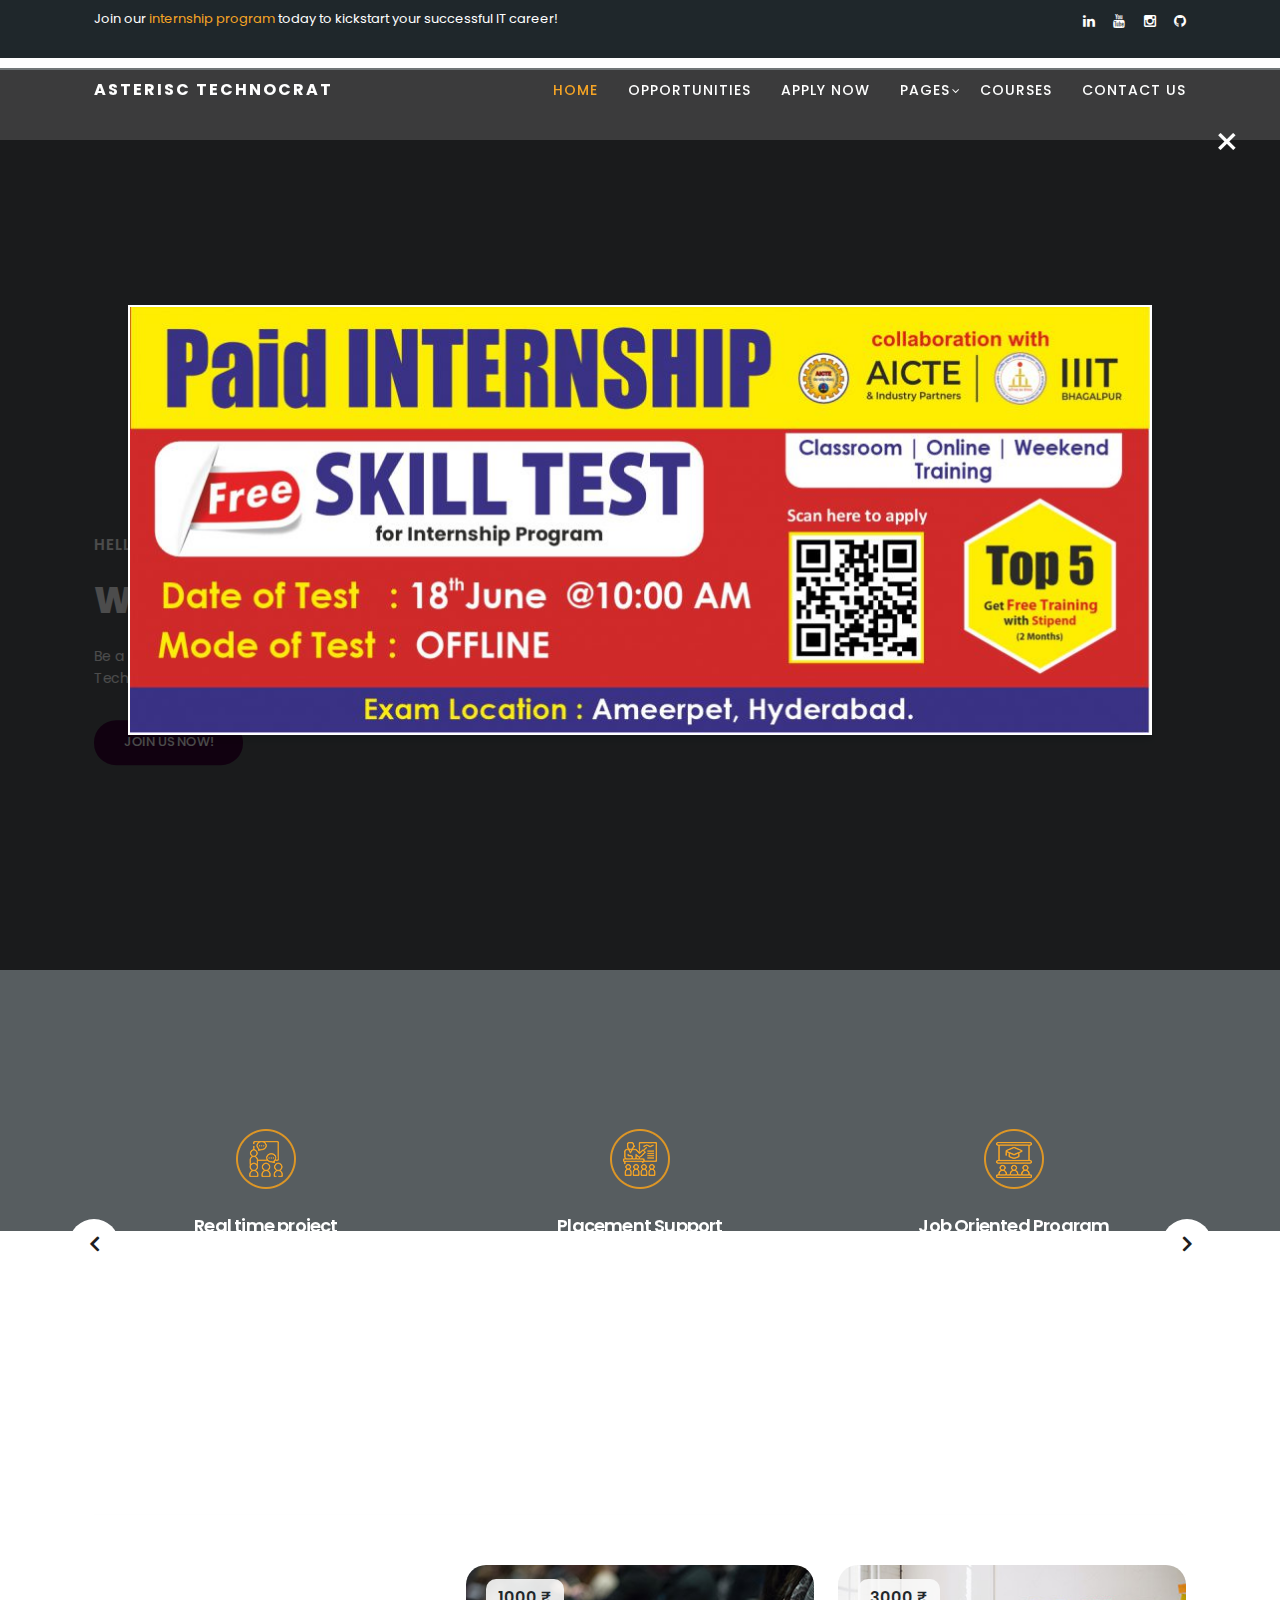
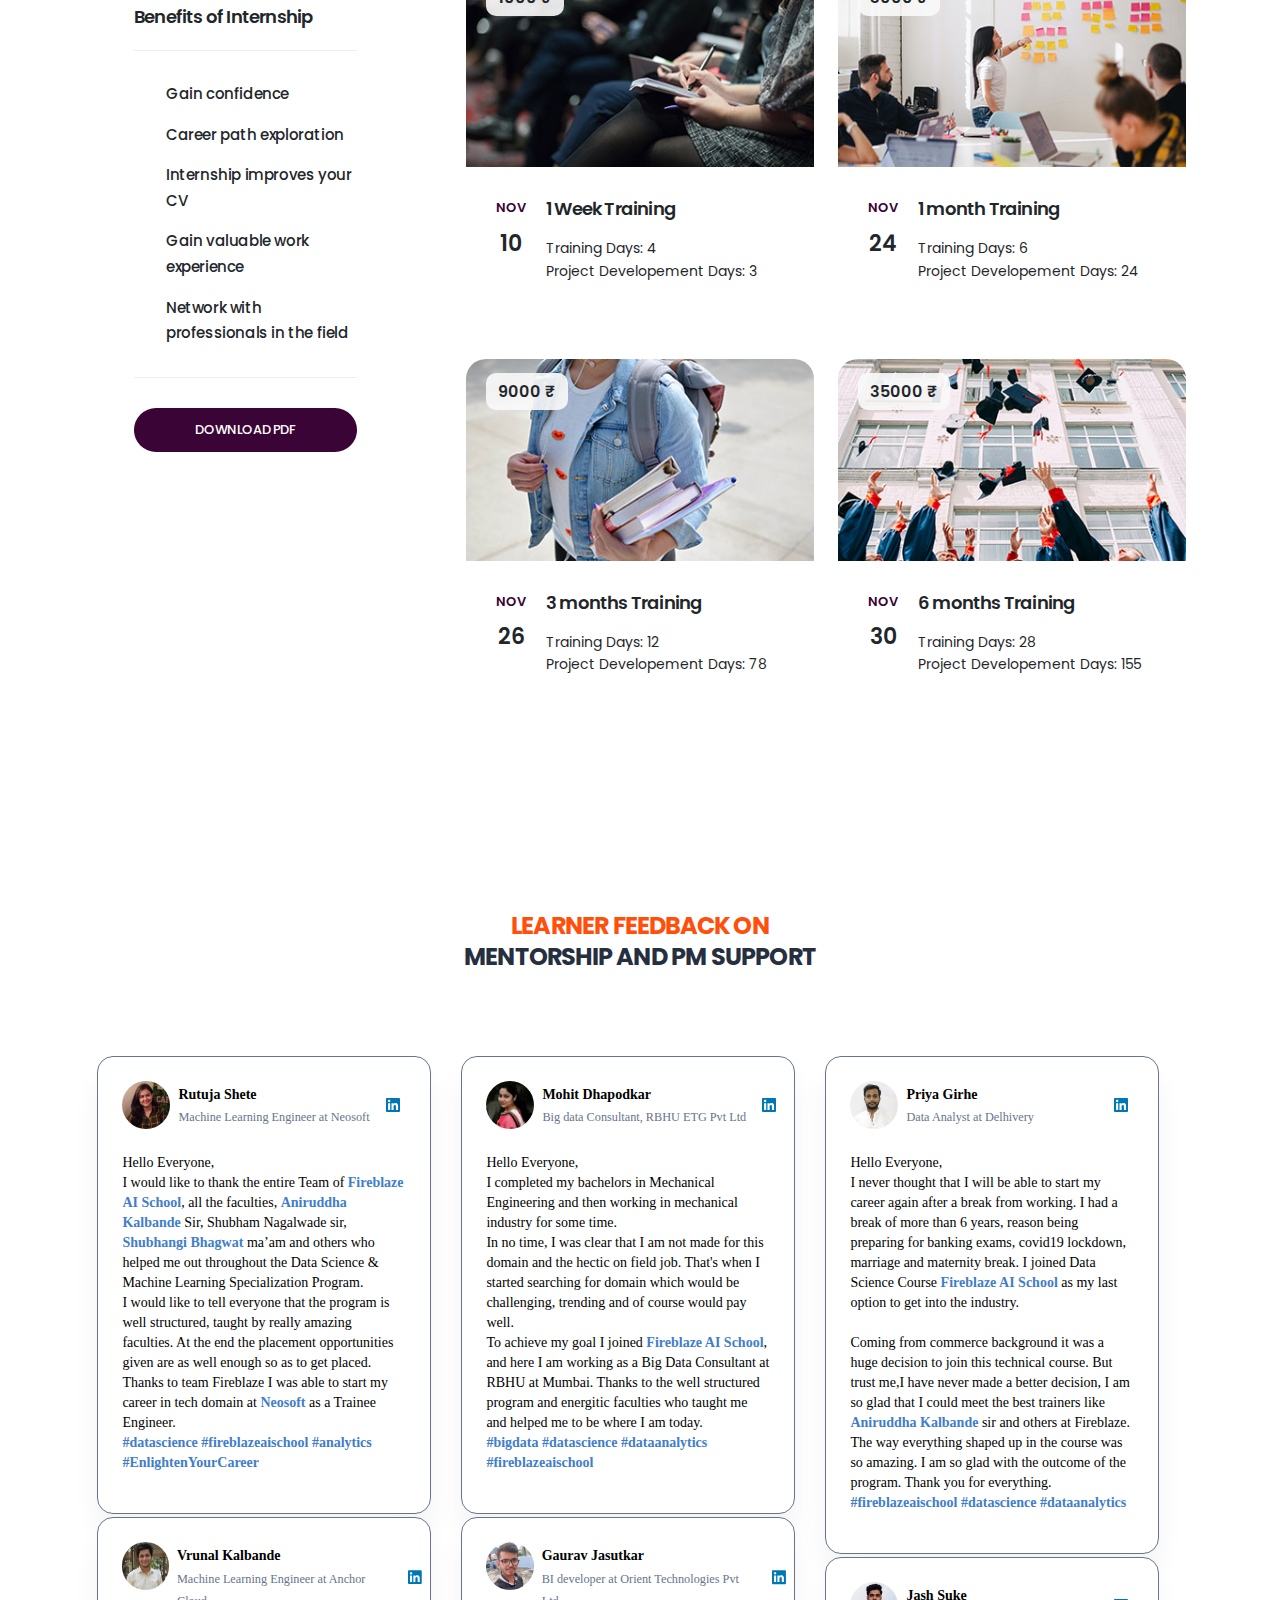
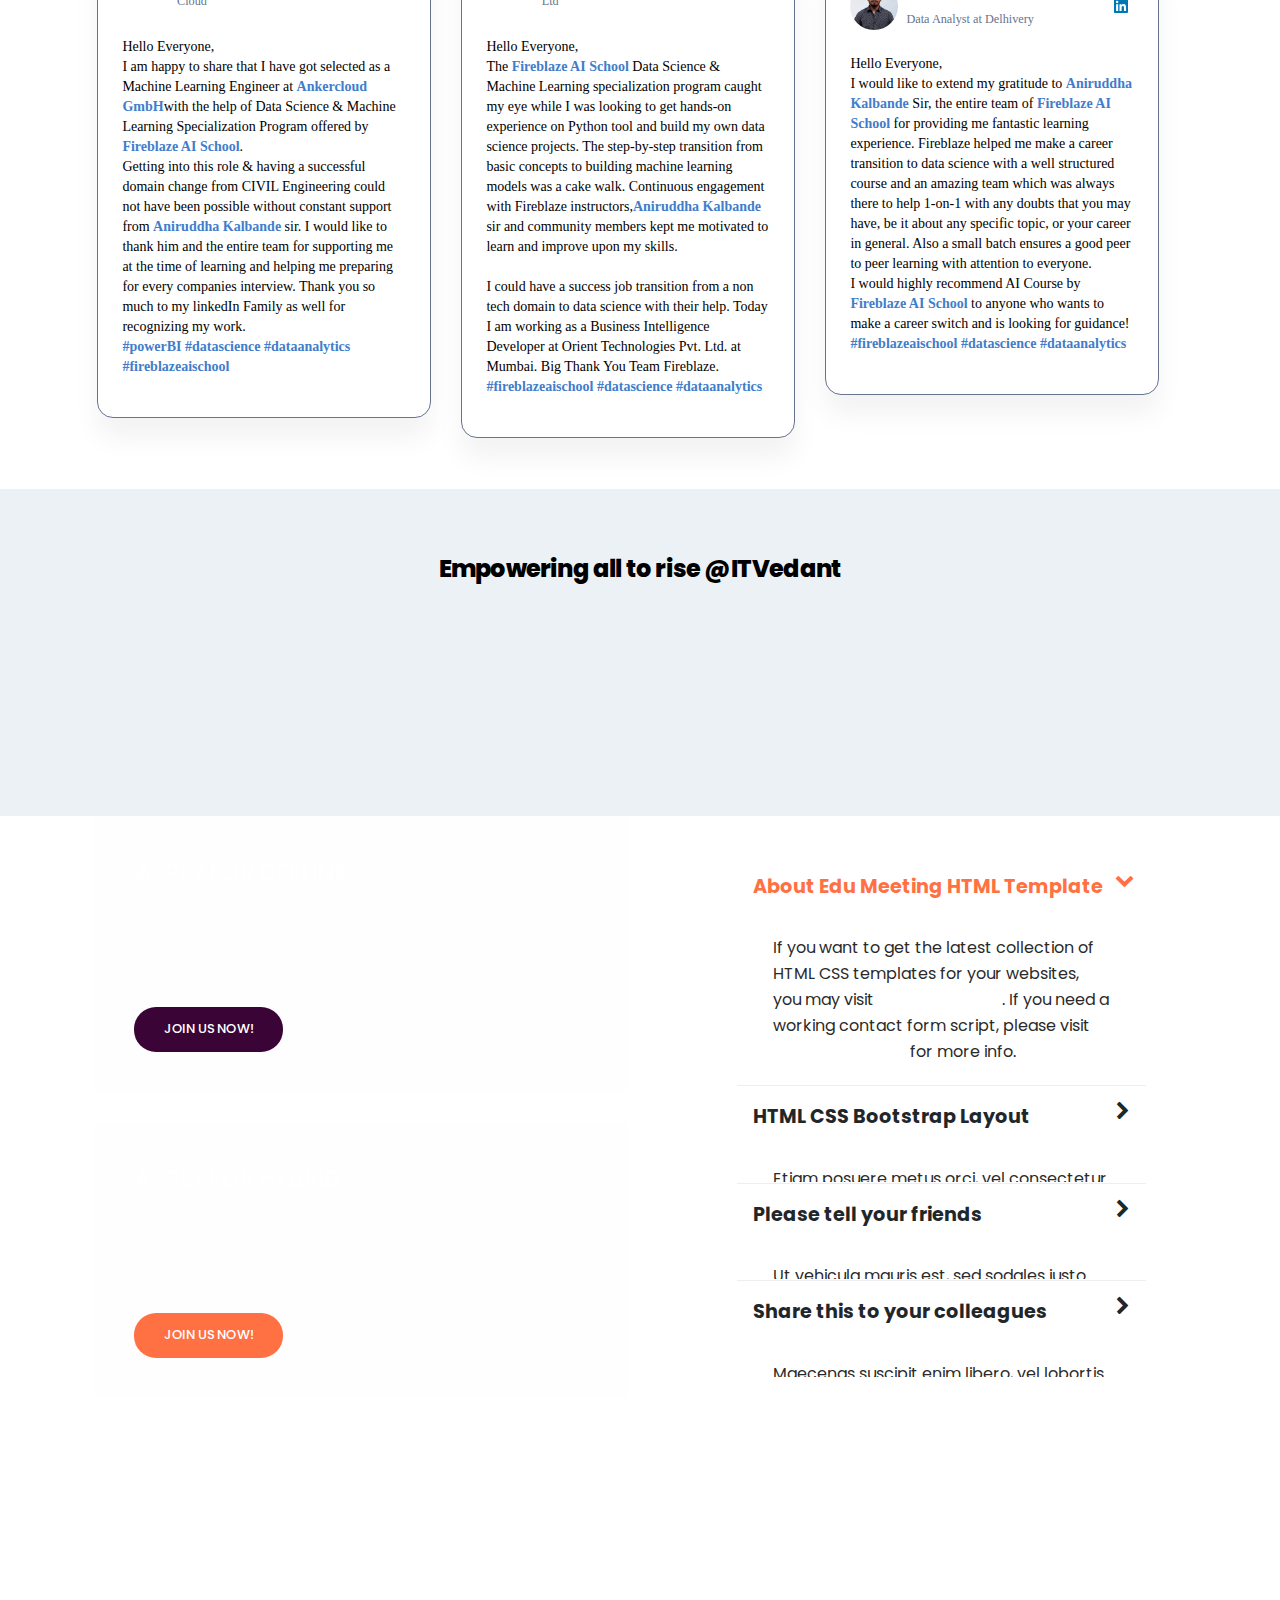
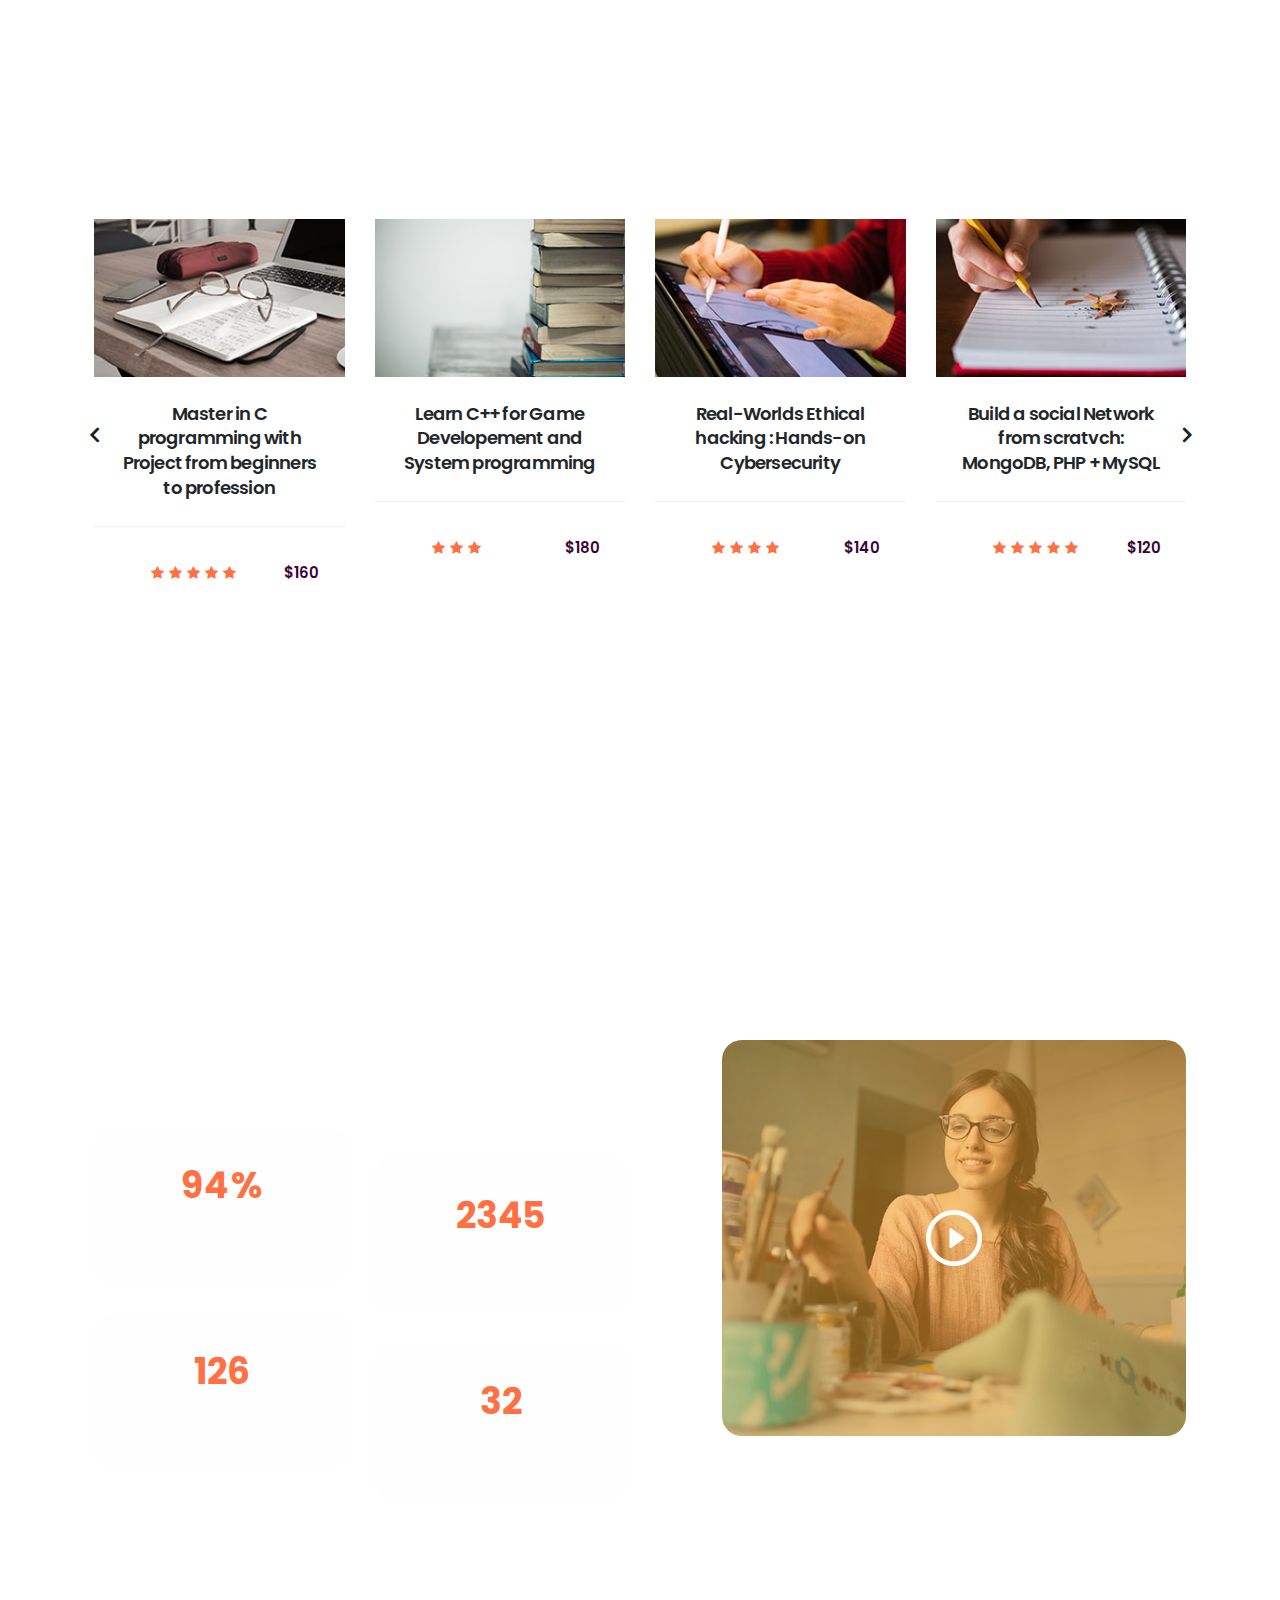
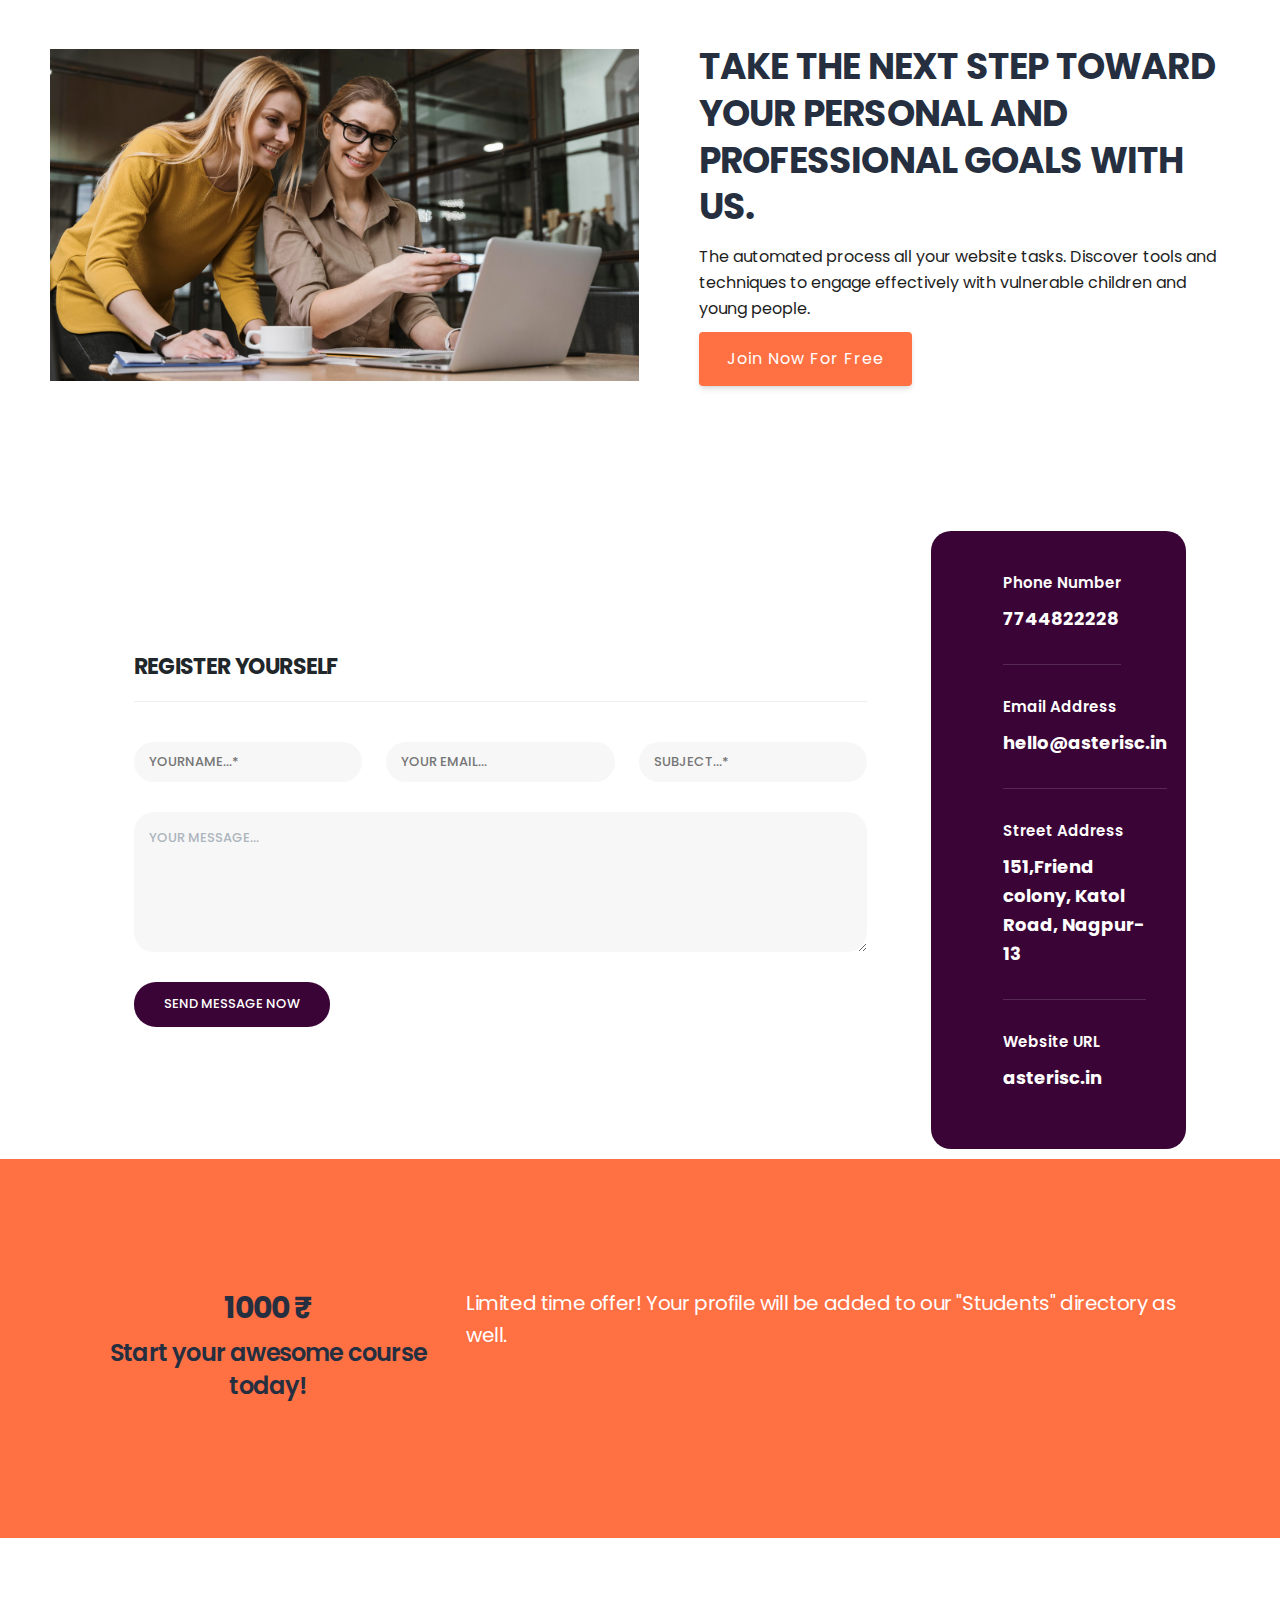
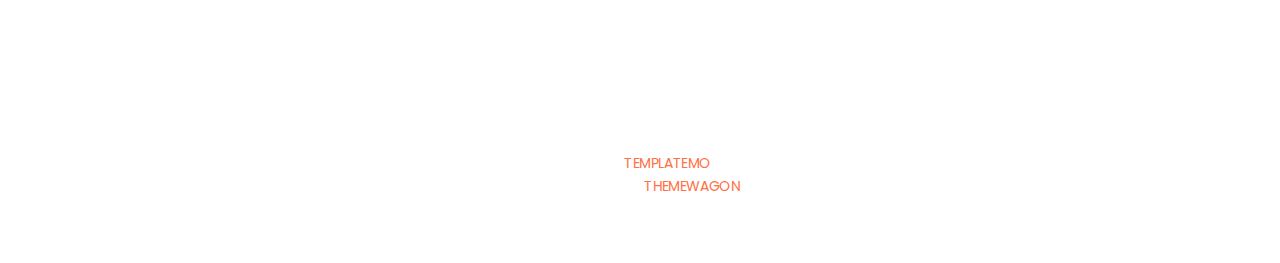
==== commit 13b62090: "Update index.html" ====
--- a/index.html
+++ b/index.html
@@ -194,7 +194,7 @@
   <!-- ***** Main Banner Area Start ***** -->
   <section class="section main-banner" id="top" data-section="section1">
       <video autoplay muted loop id="bg-video">
-          <source src="assets/images/intro.mp4" type="video/mp4" />
+          <source src="assets/images/course-video.mp4" type="video/mp4" />
       </video>
 
       <div class="video-overlay header-text">
--- a/assets/css/templatemo-edu-meeting.css
+++ b/assets/css/templatemo-edu-meeting.css
@@ -158,7 +158,7 @@
 .main-button-red a {
   font-size: 13px;
   color: #fff;
-  background-color: #a12c7e;
+  background-color: #3a0436;
   padding: 12px 30px;
   display: inline-block;
   border-radius: 22px;
@@ -585,7 +585,7 @@
   .header-area {
     background-color: #f7f7f7;
     padding: 0px 15px;
-    height: 100px;
+    height: 80px;
     box-shadow: none;
     text-align: center;
   }
@@ -779,7 +779,7 @@
 }
 
 .services .item {
-  background-image: url(../images/purple-color-solid-background-1920x1080.png);
+  background-image: url(../images/purple.jpg);
   background-repeat: no-repeat;
   background-size: cover;
   background-position: center center;
@@ -930,7 +930,7 @@
 }
 
 section.upcoming-meetings .categories ul li a:hover {
-  color: #a12c2f;
+  color: #3a0436;
 }
 
 section.upcoming-meetings .categories .main-button-red {
@@ -990,7 +990,7 @@
   font-size: 13px;
   text-transform: uppercase;
   font-weight: 600;
-  color: #a12c7e;
+  color: #3a0436;
 }
 
 .meeting-item .down-content .date span {
@@ -1143,7 +1143,7 @@
 }
 
 .our-courses .item .down-content .info span {
-  color: #a12c7e;
+  color: #3a0436;
   font-size: 15px;
   font-weight: 600;
   text-align: right;
@@ -1383,7 +1383,7 @@
 section.contact-us #contact button {
   font-size: 13px;
   color: #fff;
-  background-color: #a12c7e;
+  background-color: #3a0436;
   padding: 12px 30px;
   display: inline-block;
   border-radius: 22px;
@@ -1399,7 +1399,7 @@
 }
 
 section.contact-us .right-info {
-  background-color: #a12c7e;
+  background-color: #3a0436;
   border-radius: 20px;
   padding: 40px;
 }
@@ -1521,7 +1521,7 @@
 
 section.meetings-page .filters ul li.active,
 section.meetings-page .filters ul li:hover {
-  background-color: #a12c7e;
+  background-color: #3a0436;
   color: #fff;
 }
 
@@ -1562,7 +1562,7 @@
 
 section.meetings-page .pagination ul li.active a,
 section.meetings-page .pagination ul li a:hover {
-  background-color: #a12c2f;
+  background-color: #3a0436;
   color: #fff;
 }
 
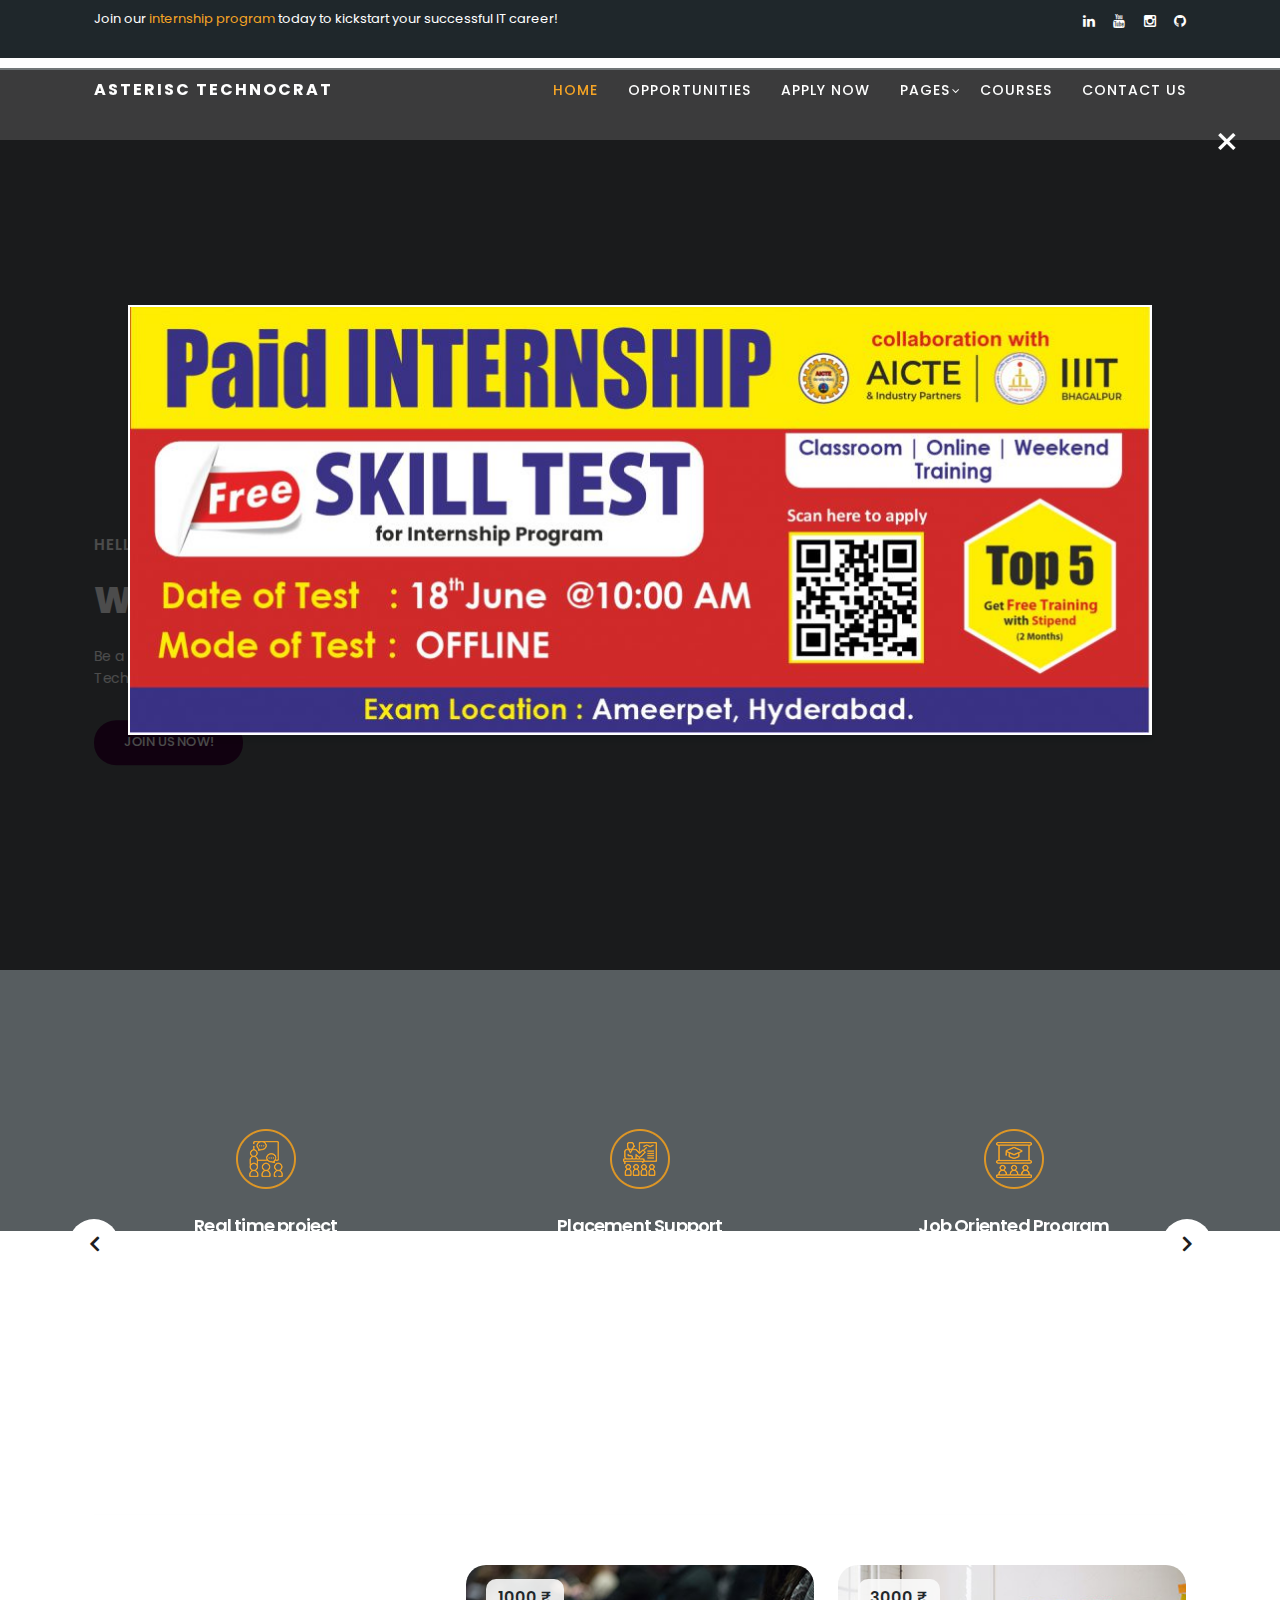
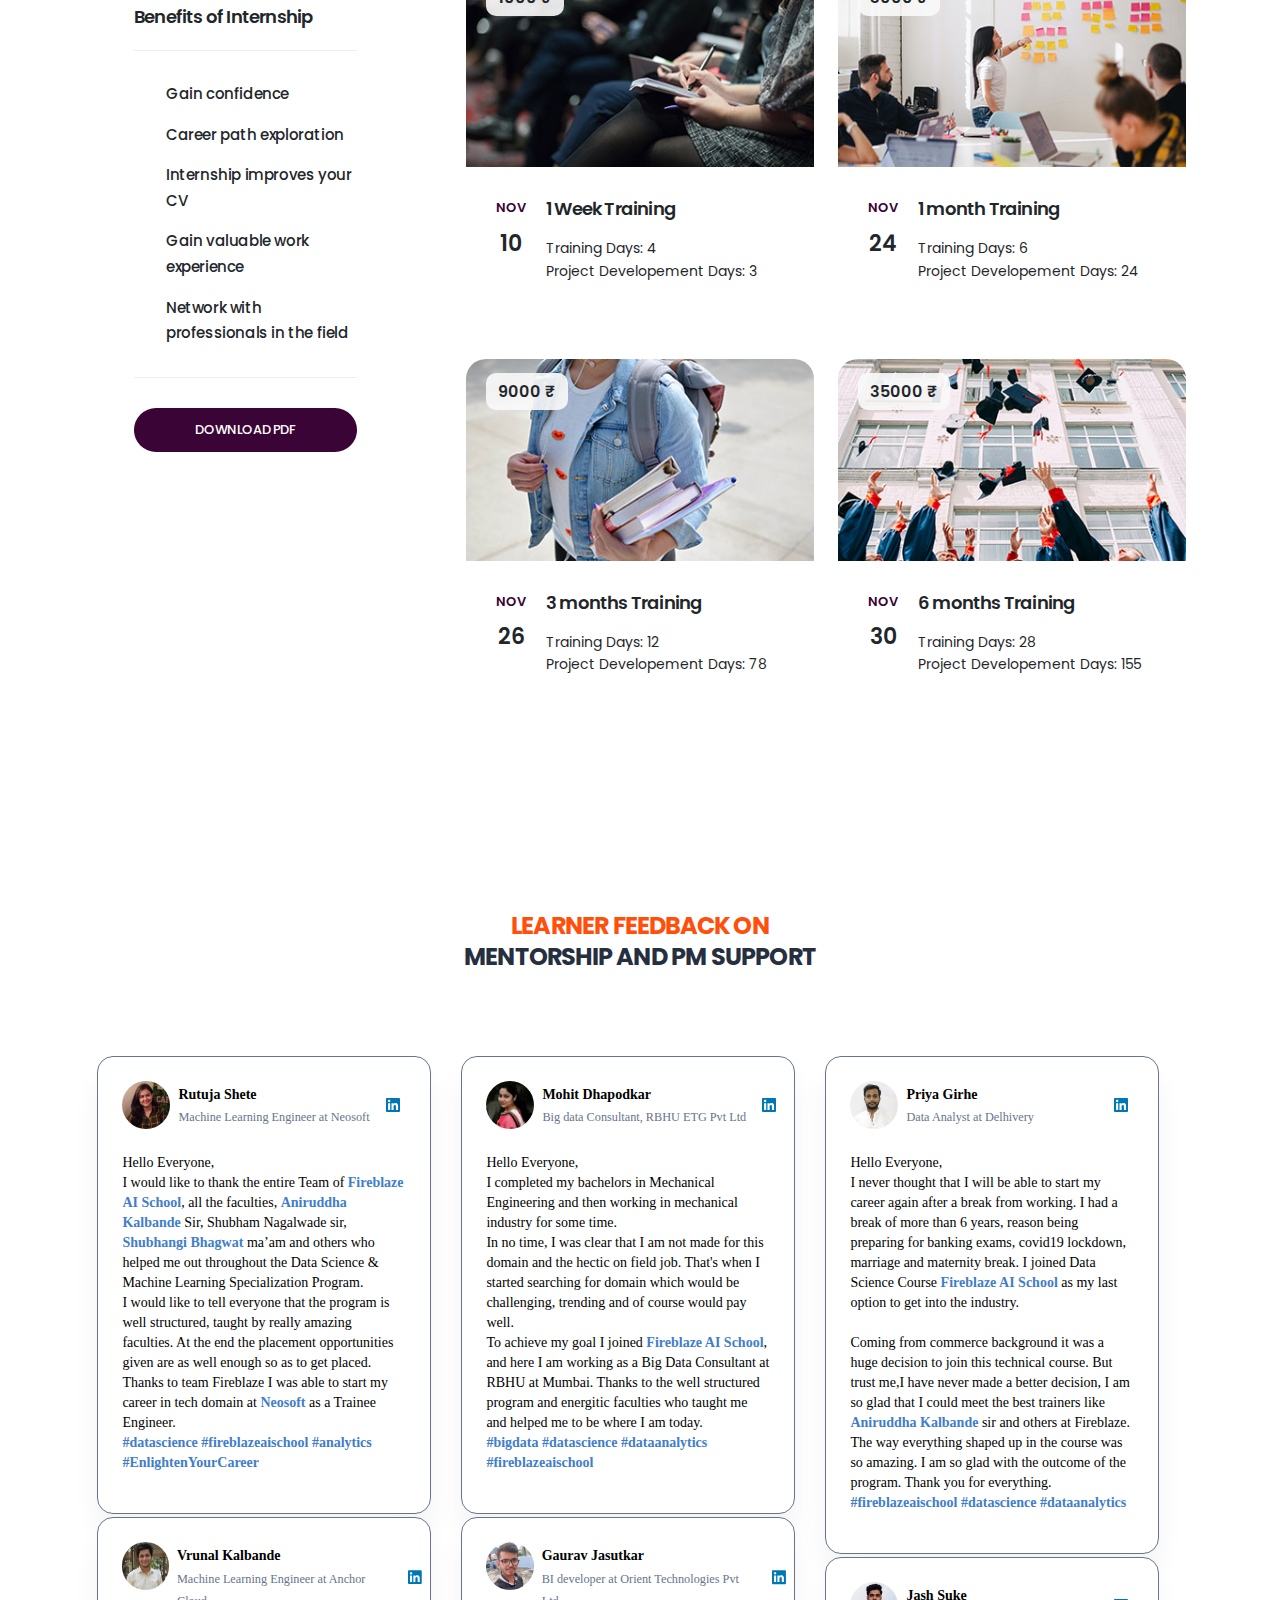
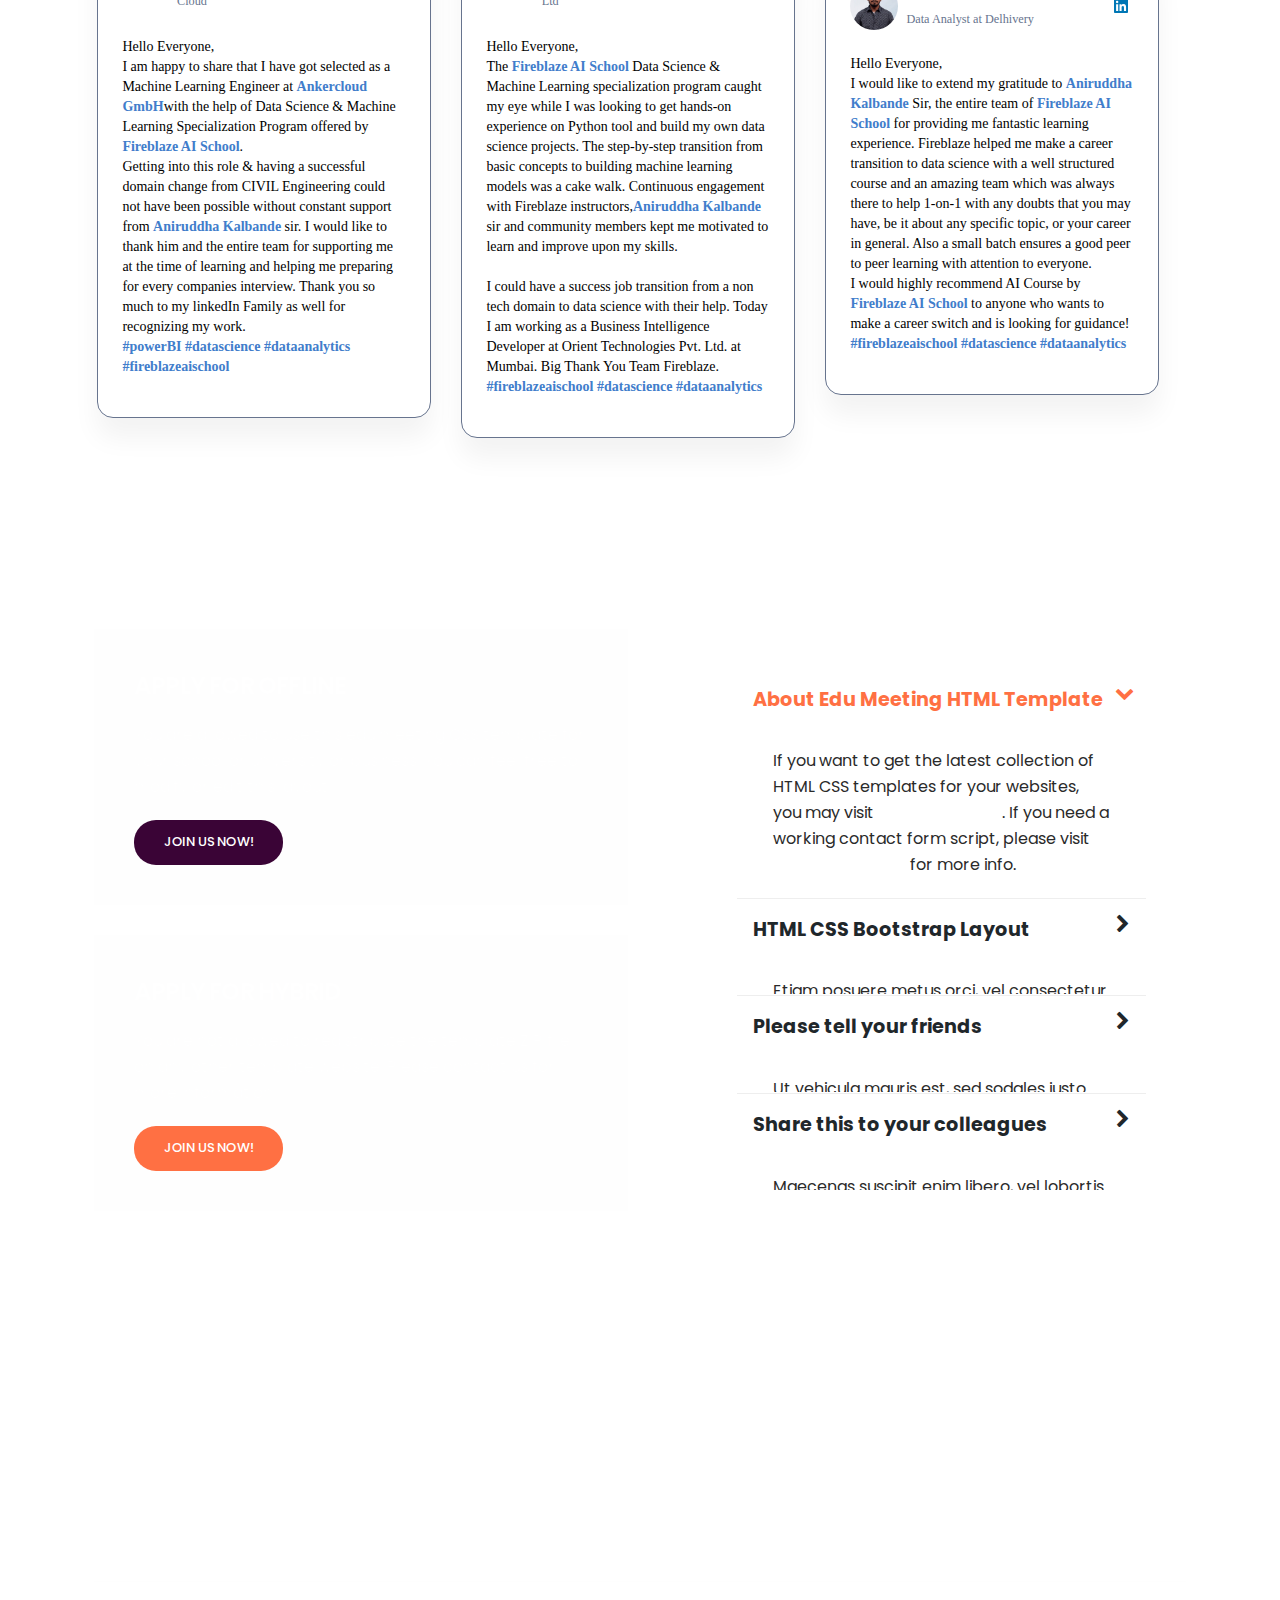
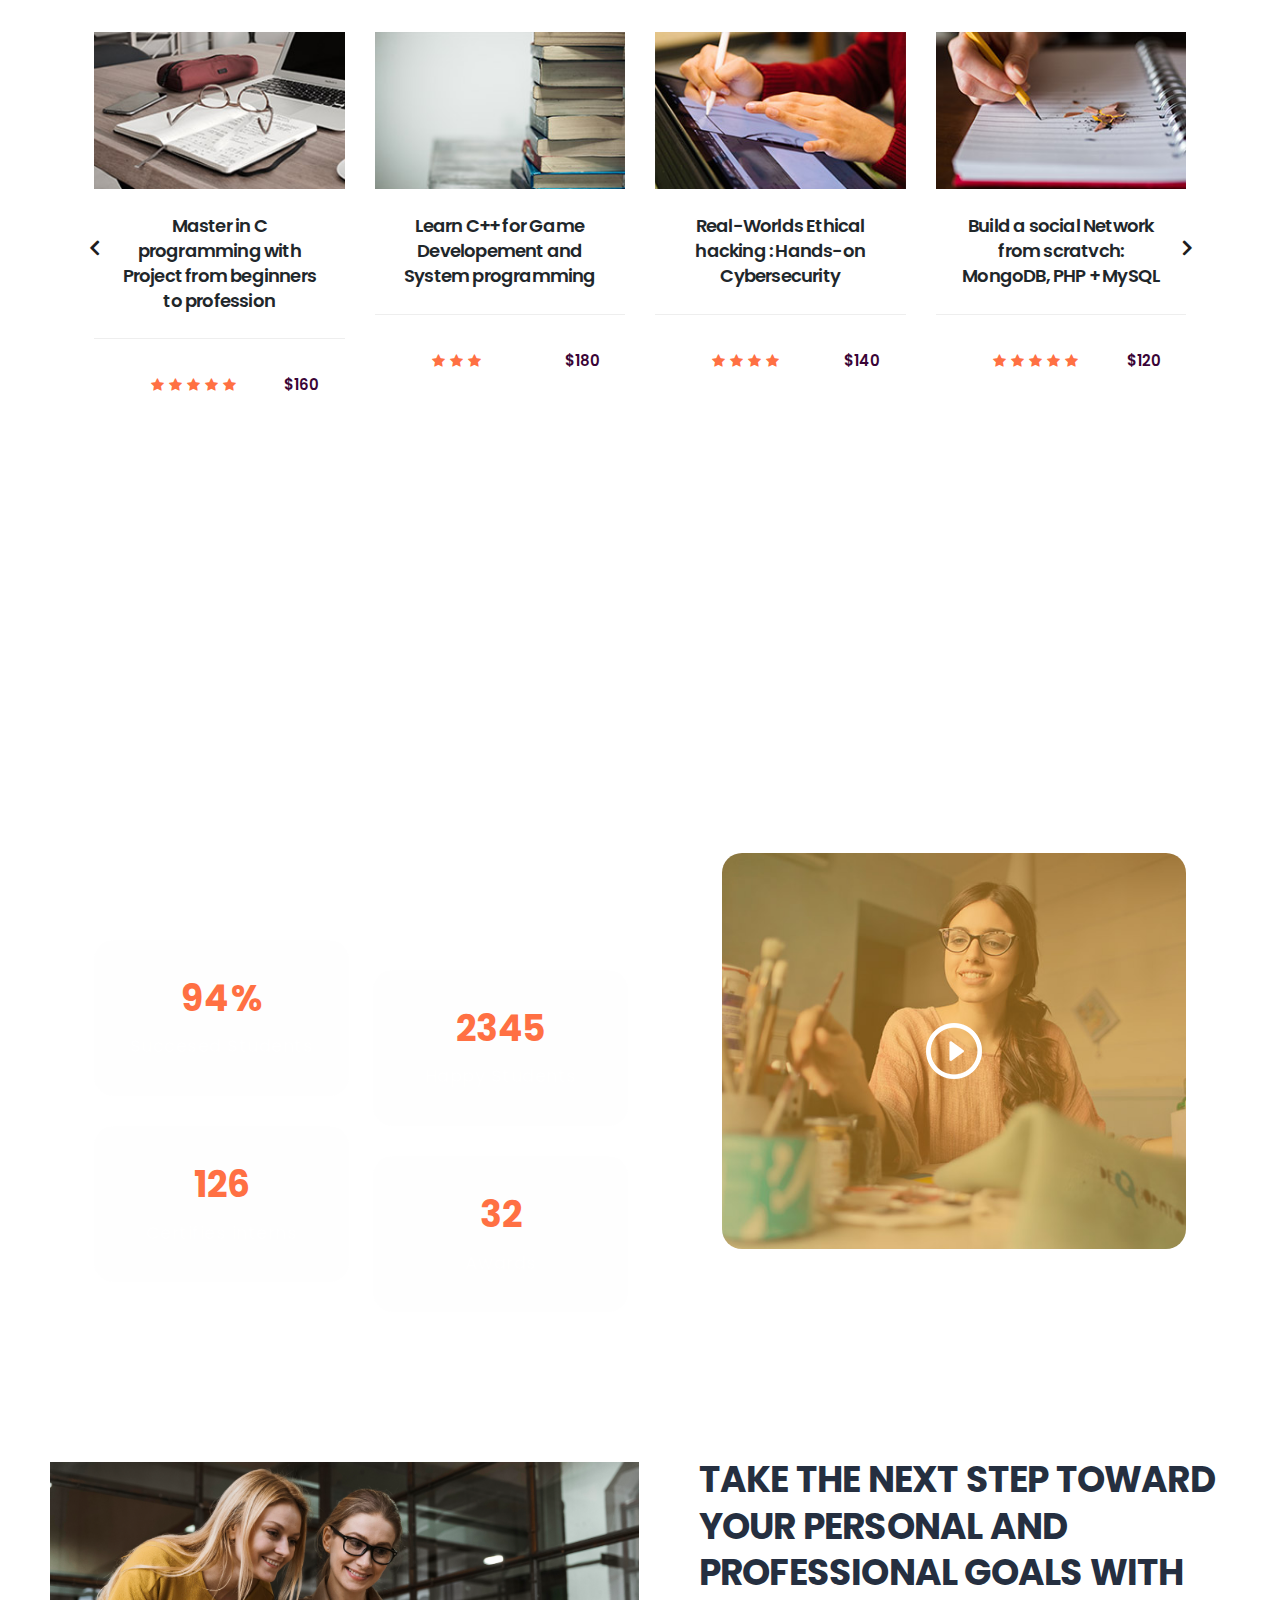
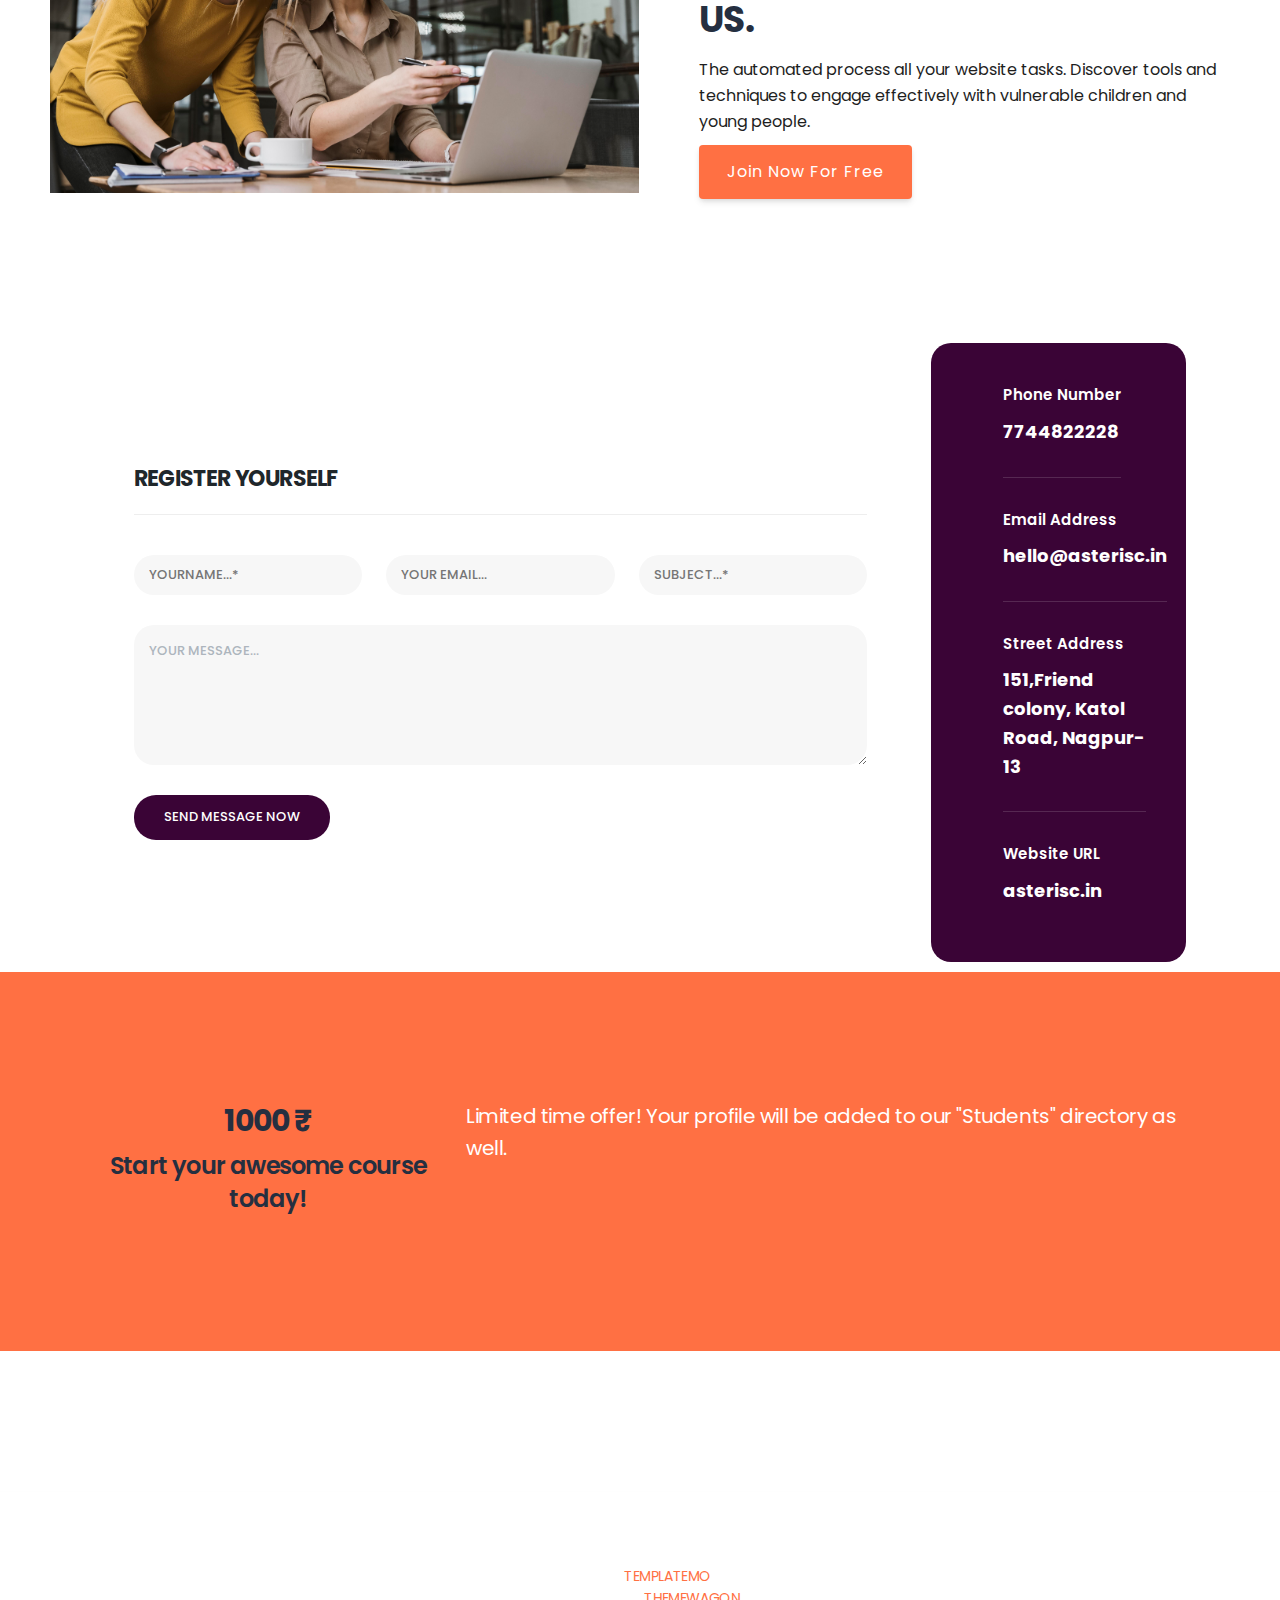
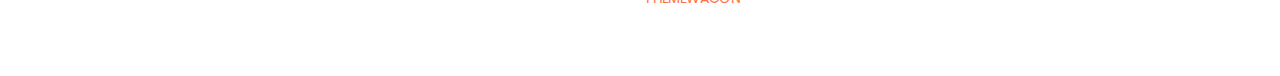
==== commit b933f8d1: "Update index.html" ====
--- a/index.html
+++ b/index.html
@@ -21499,20 +21499,7 @@
     border-radius: 2rem;
     cursor: pointer !important;
 }</style>
-    <!-- management video section start here -->
-    <section class="empower">
-        <div class="container">
-            <div class="row">
-                <div class="col-xl-12 col-lg-12 col-md-12 col-sm-12 col-12 d-flex justify-content-center align-items-center flex-column">
-                    <h2 class="heading">Empowering all to rise @ITVedant</h2>
-                    <div class="empowerVideos">
-                    </div>
-
-                </div>
-            </div>
-        </div>
-    </section>
-    <!-- management video section start here -->
+   
   <section class="apply-now" id="apply">
     <div class="container">
       <div class="row">
